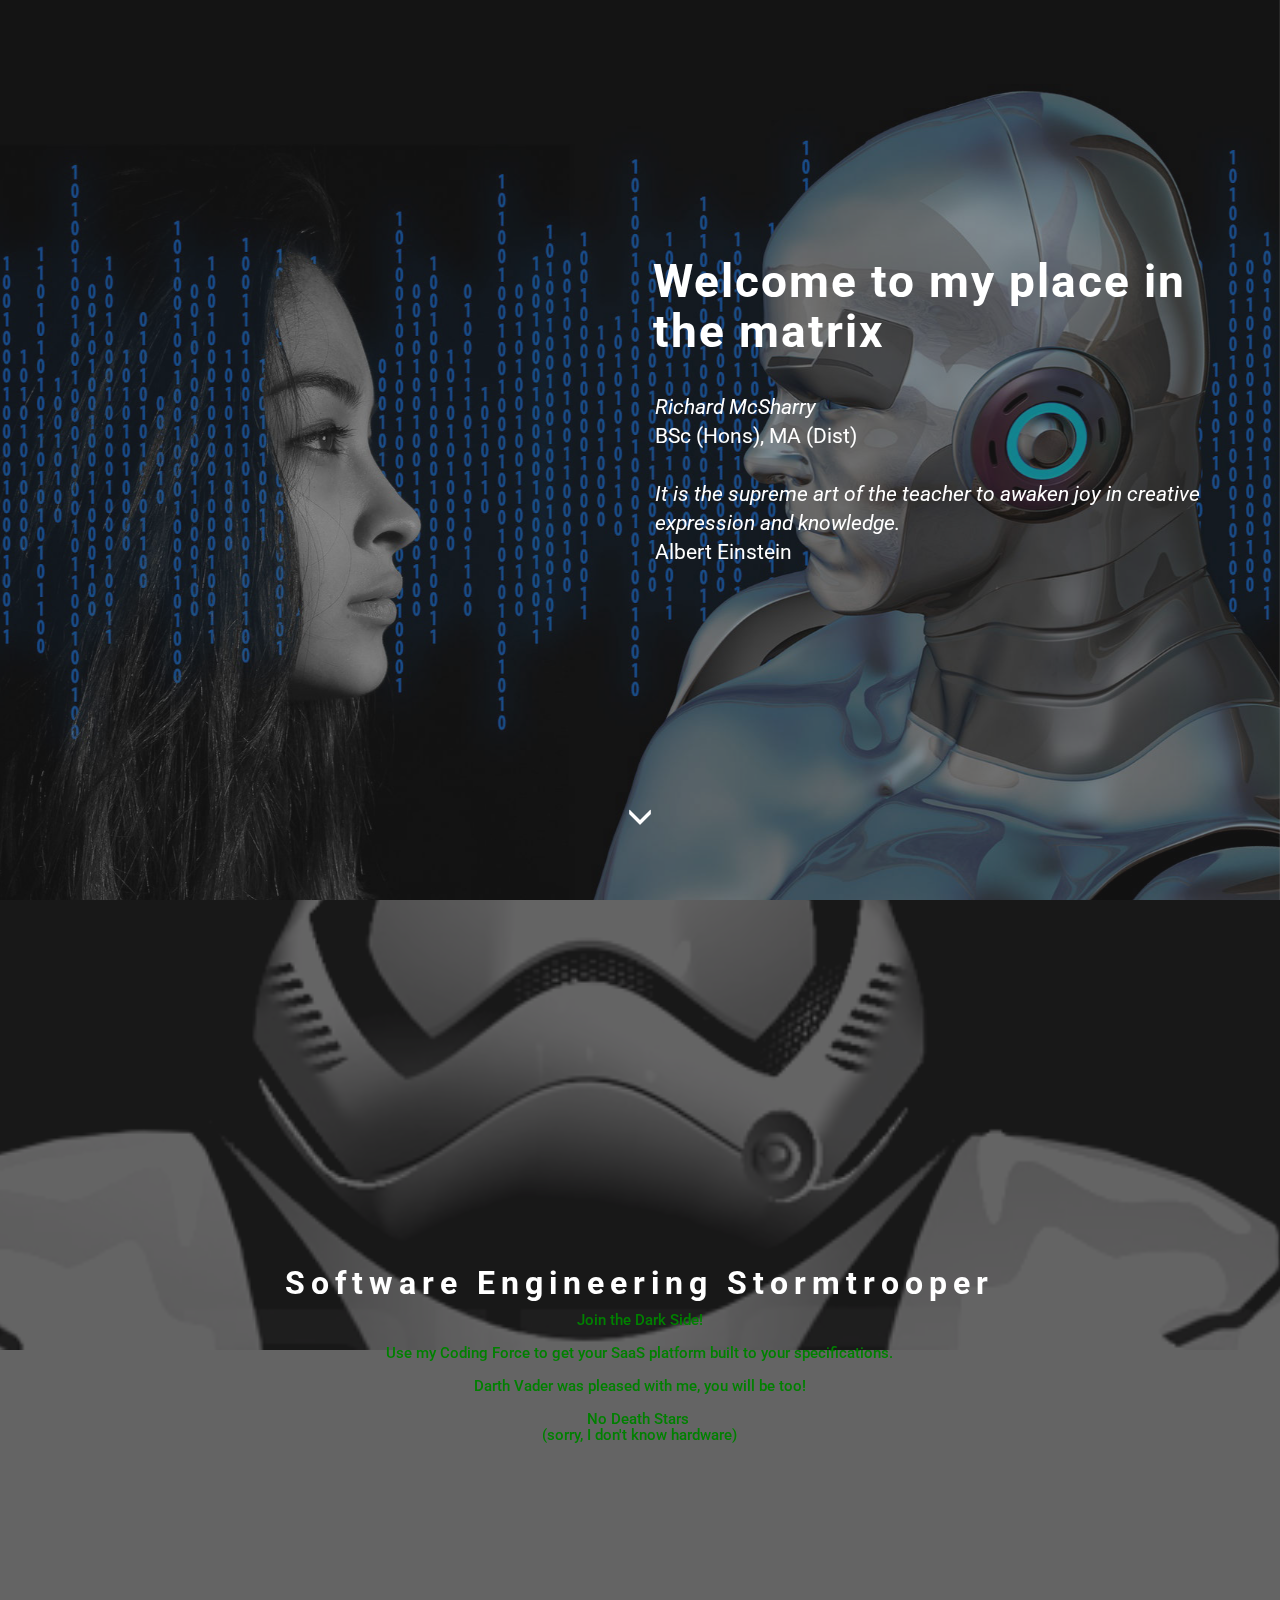
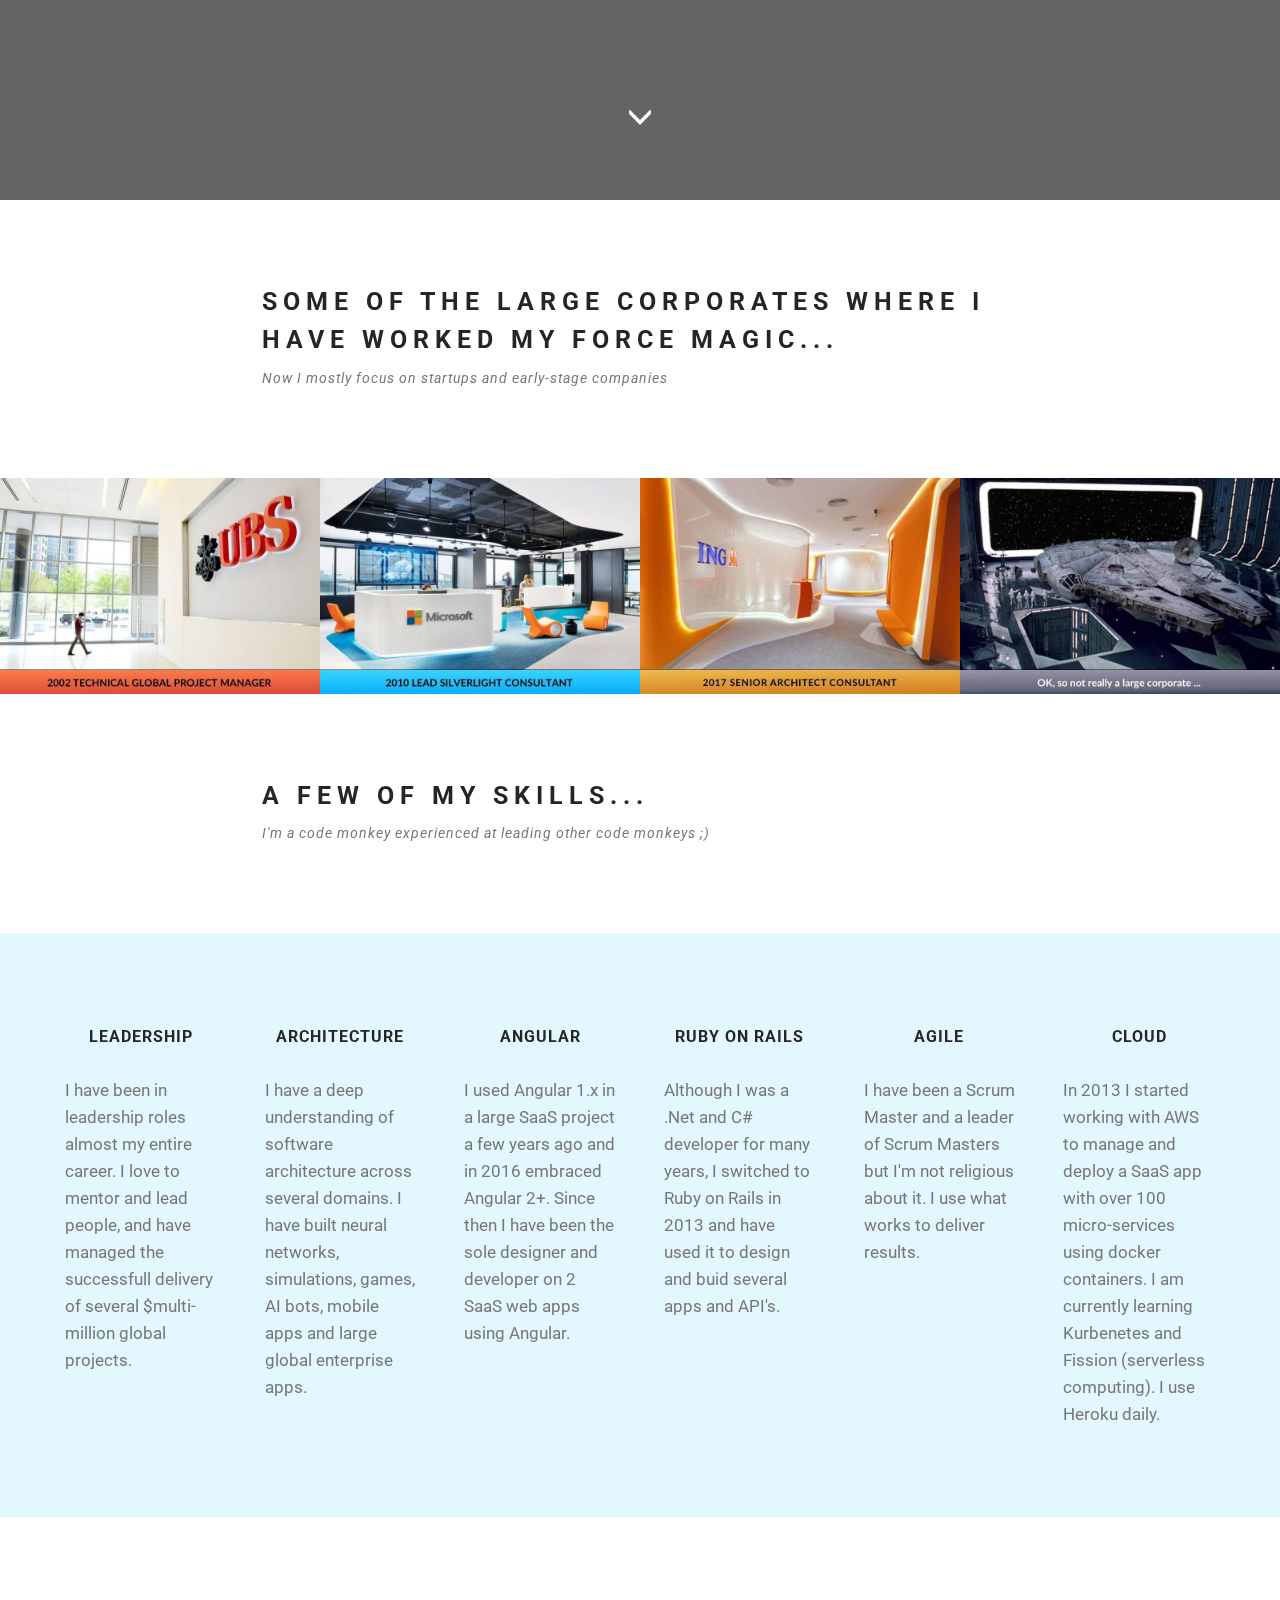
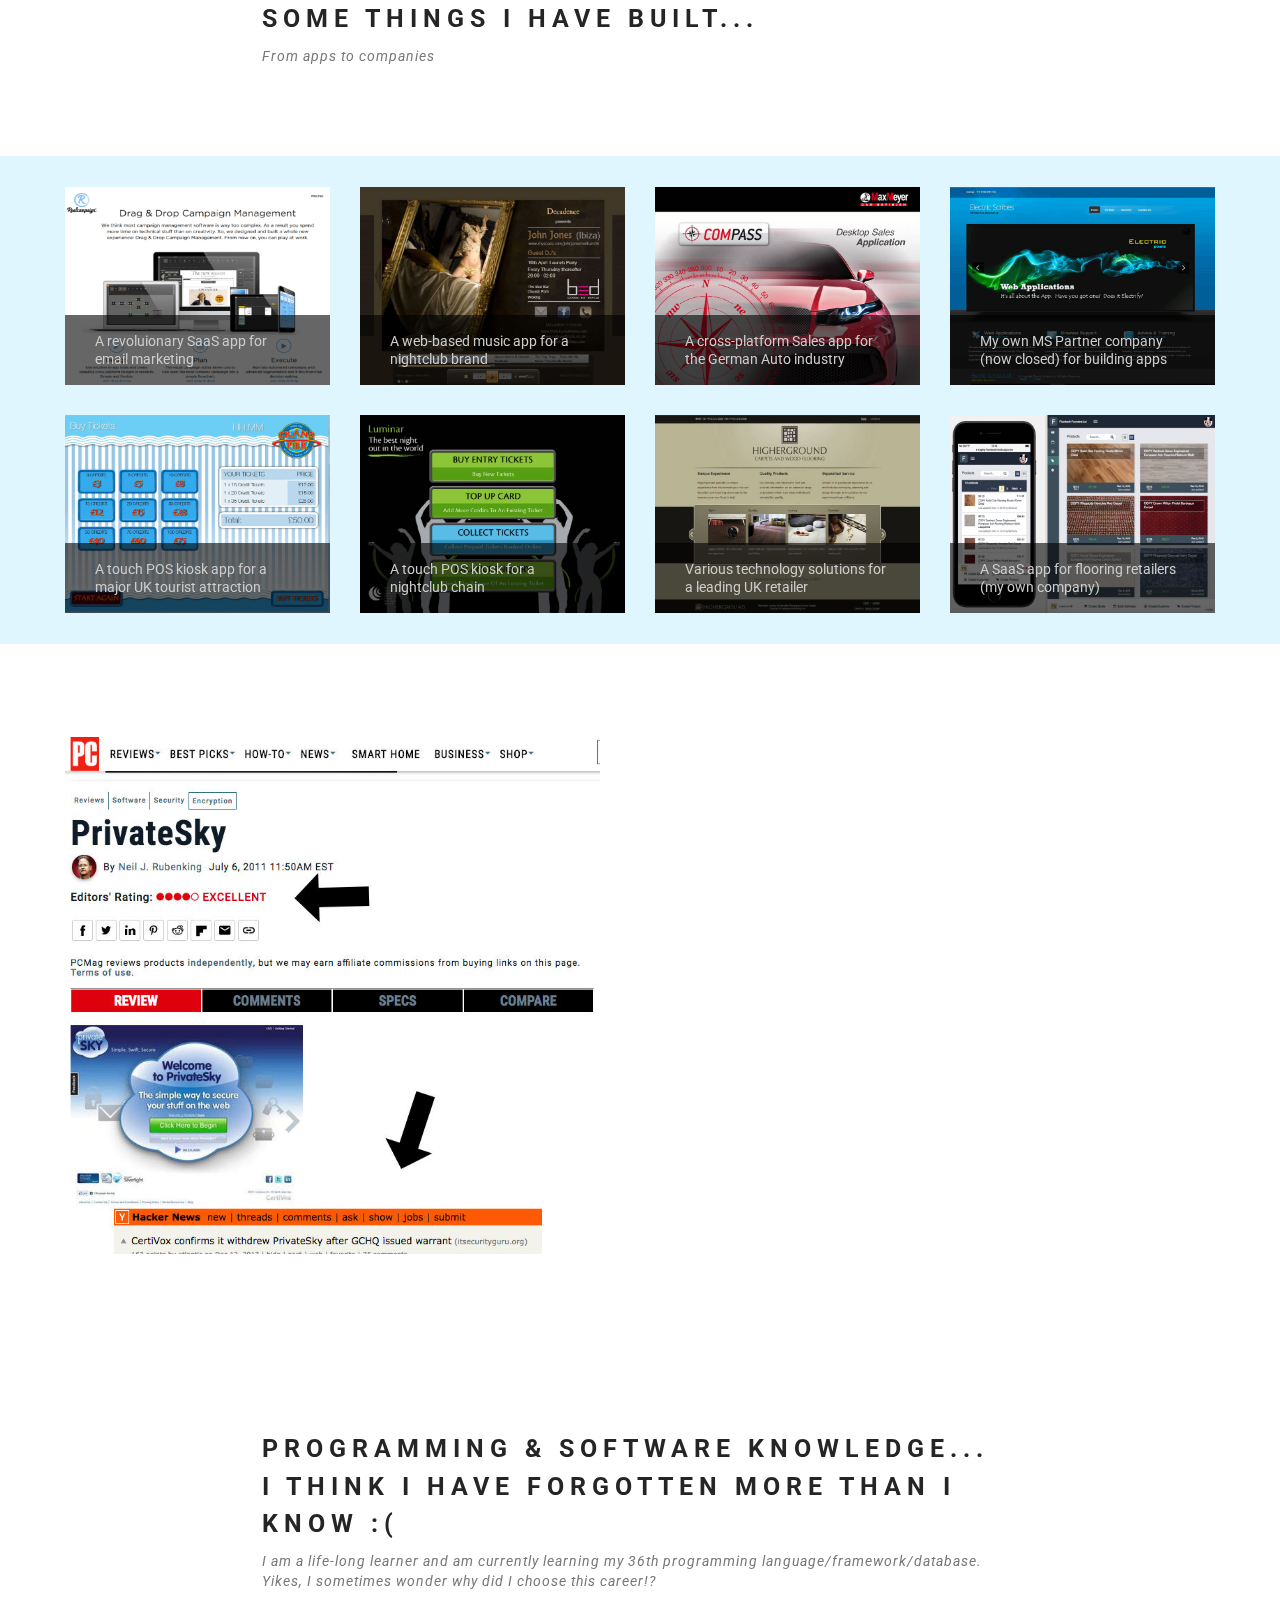
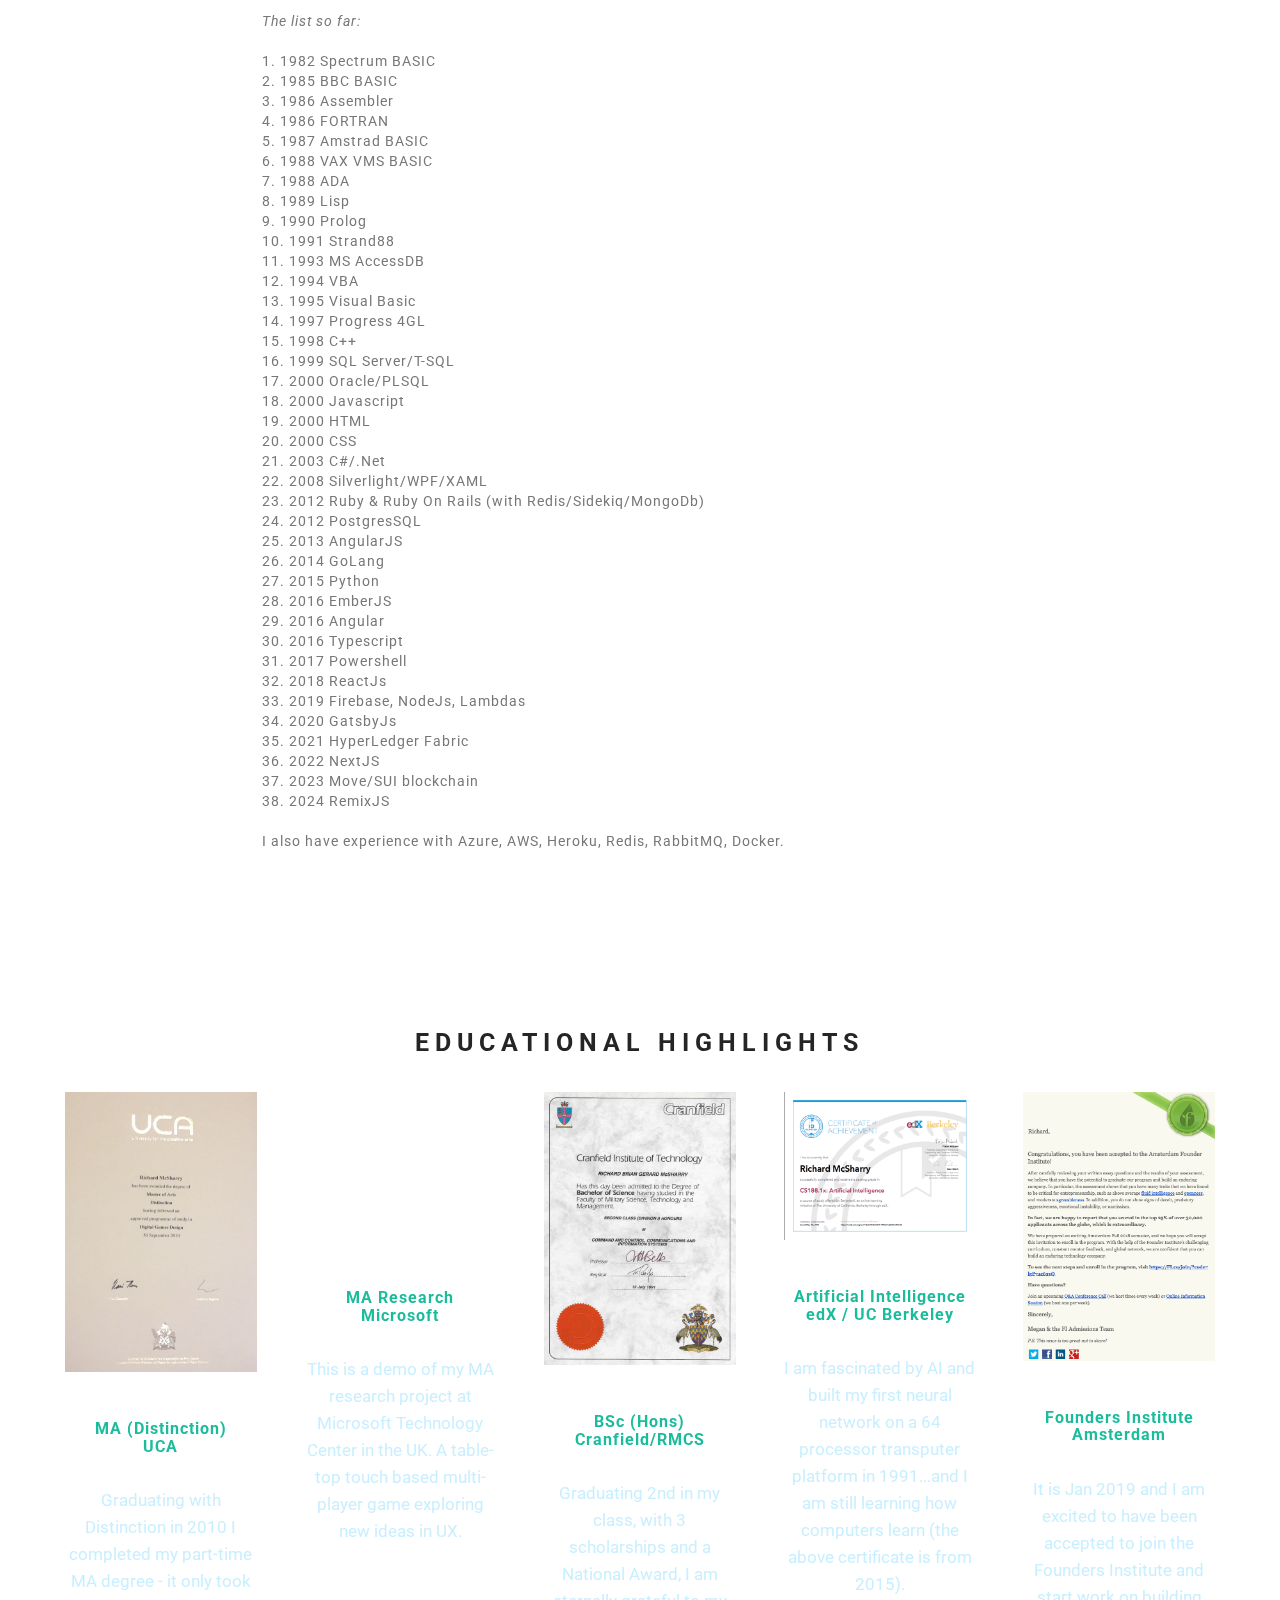
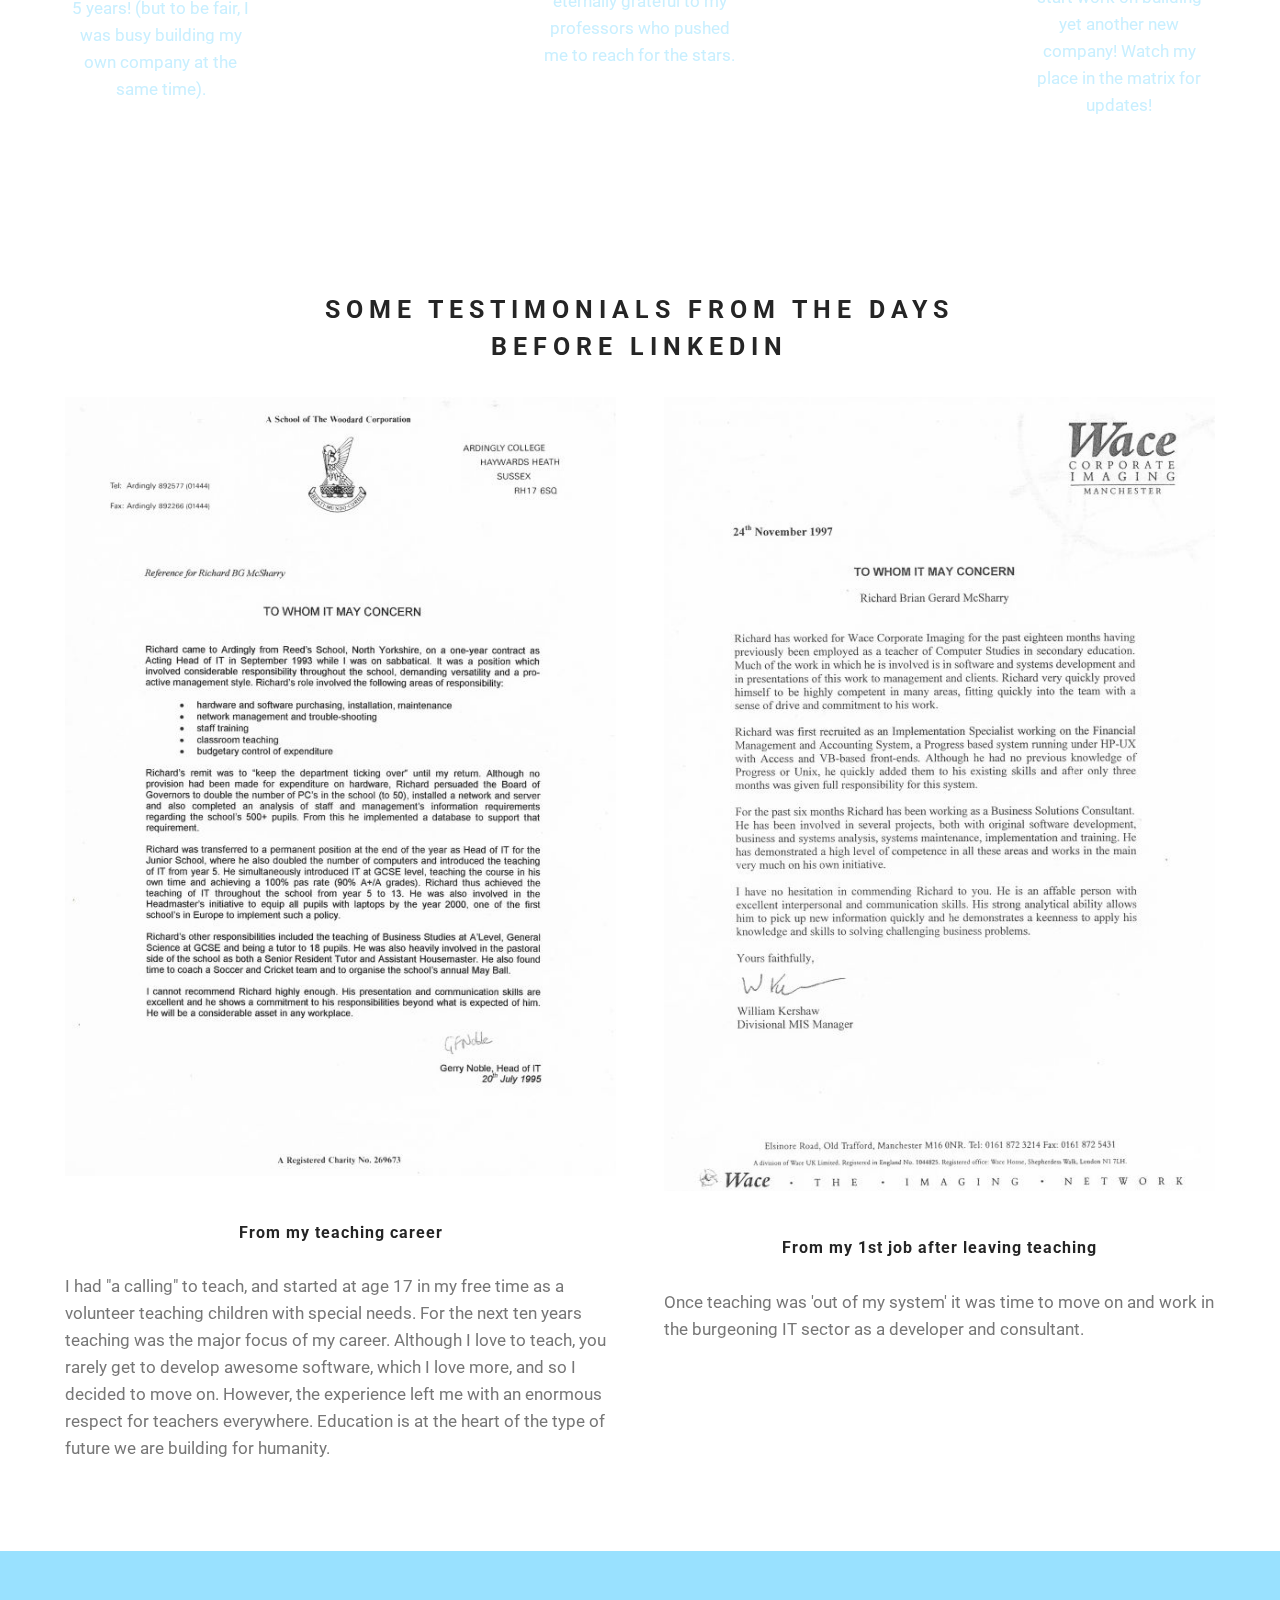
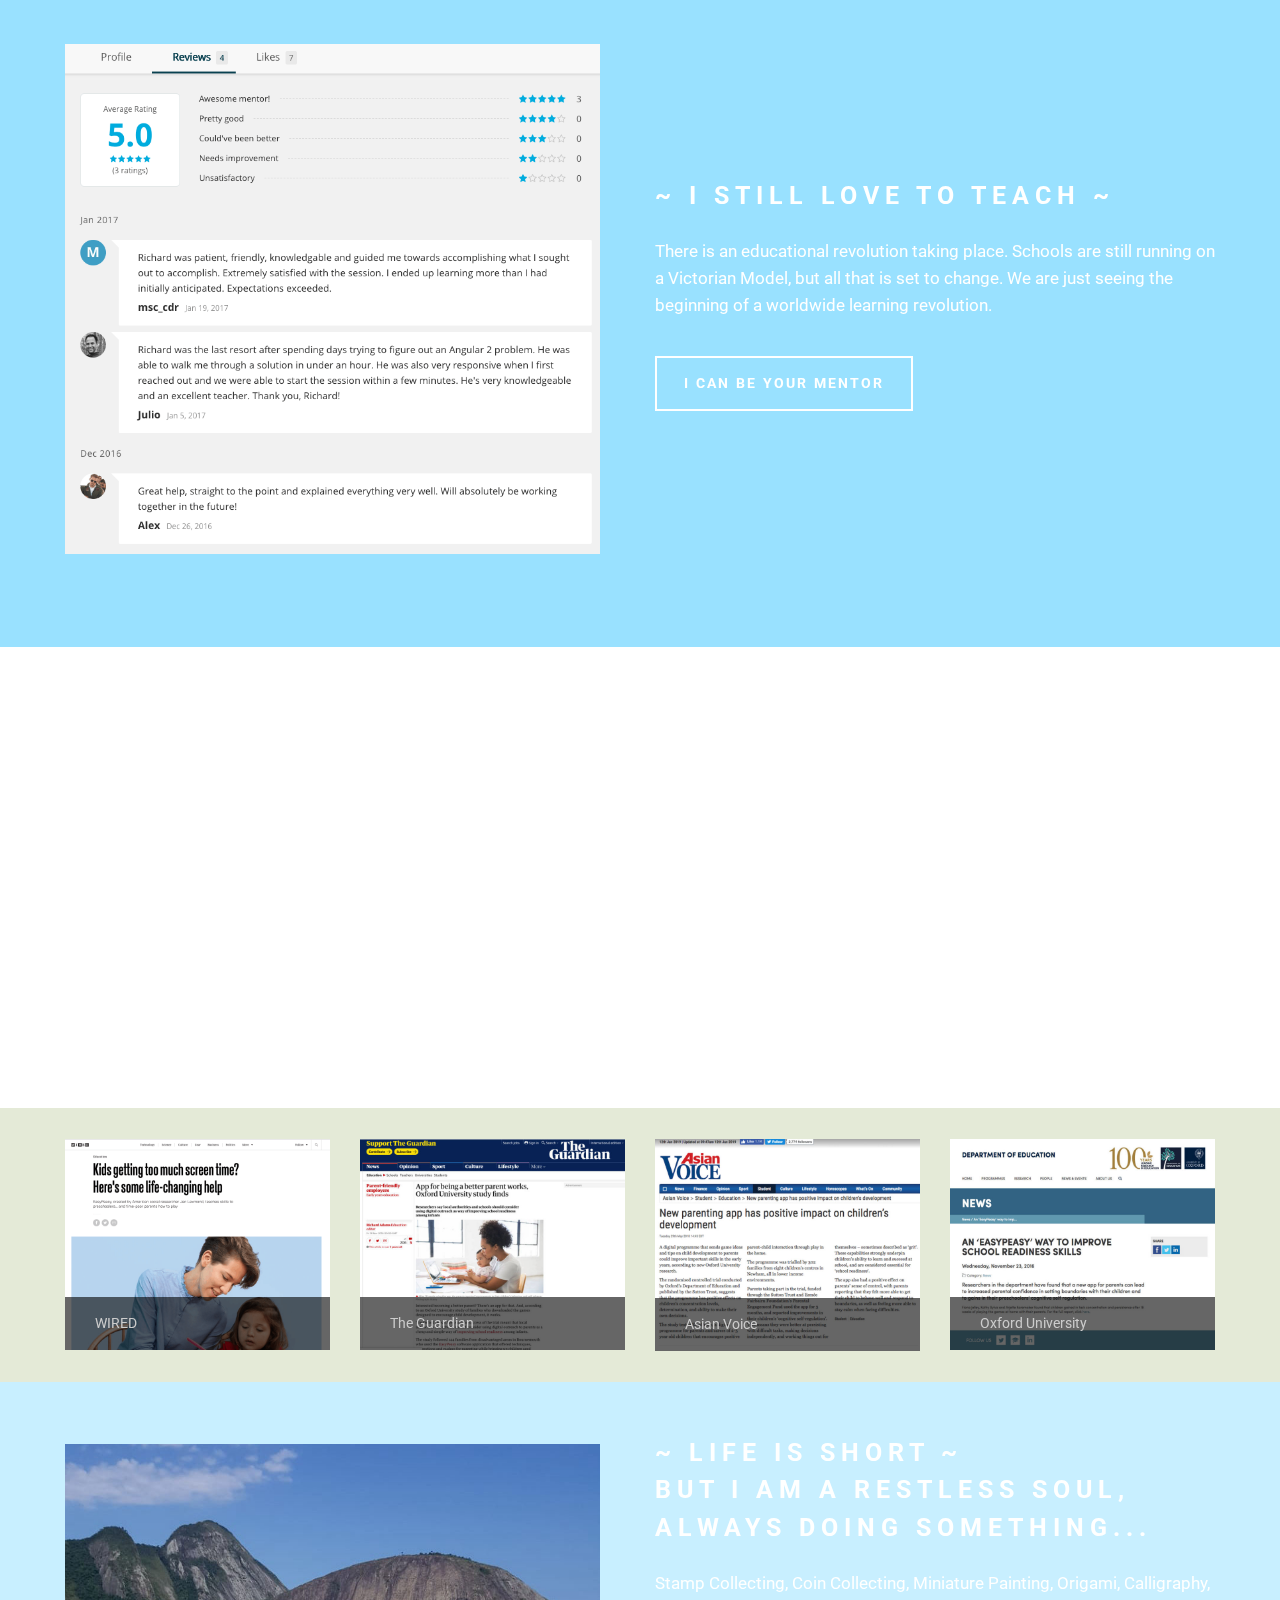
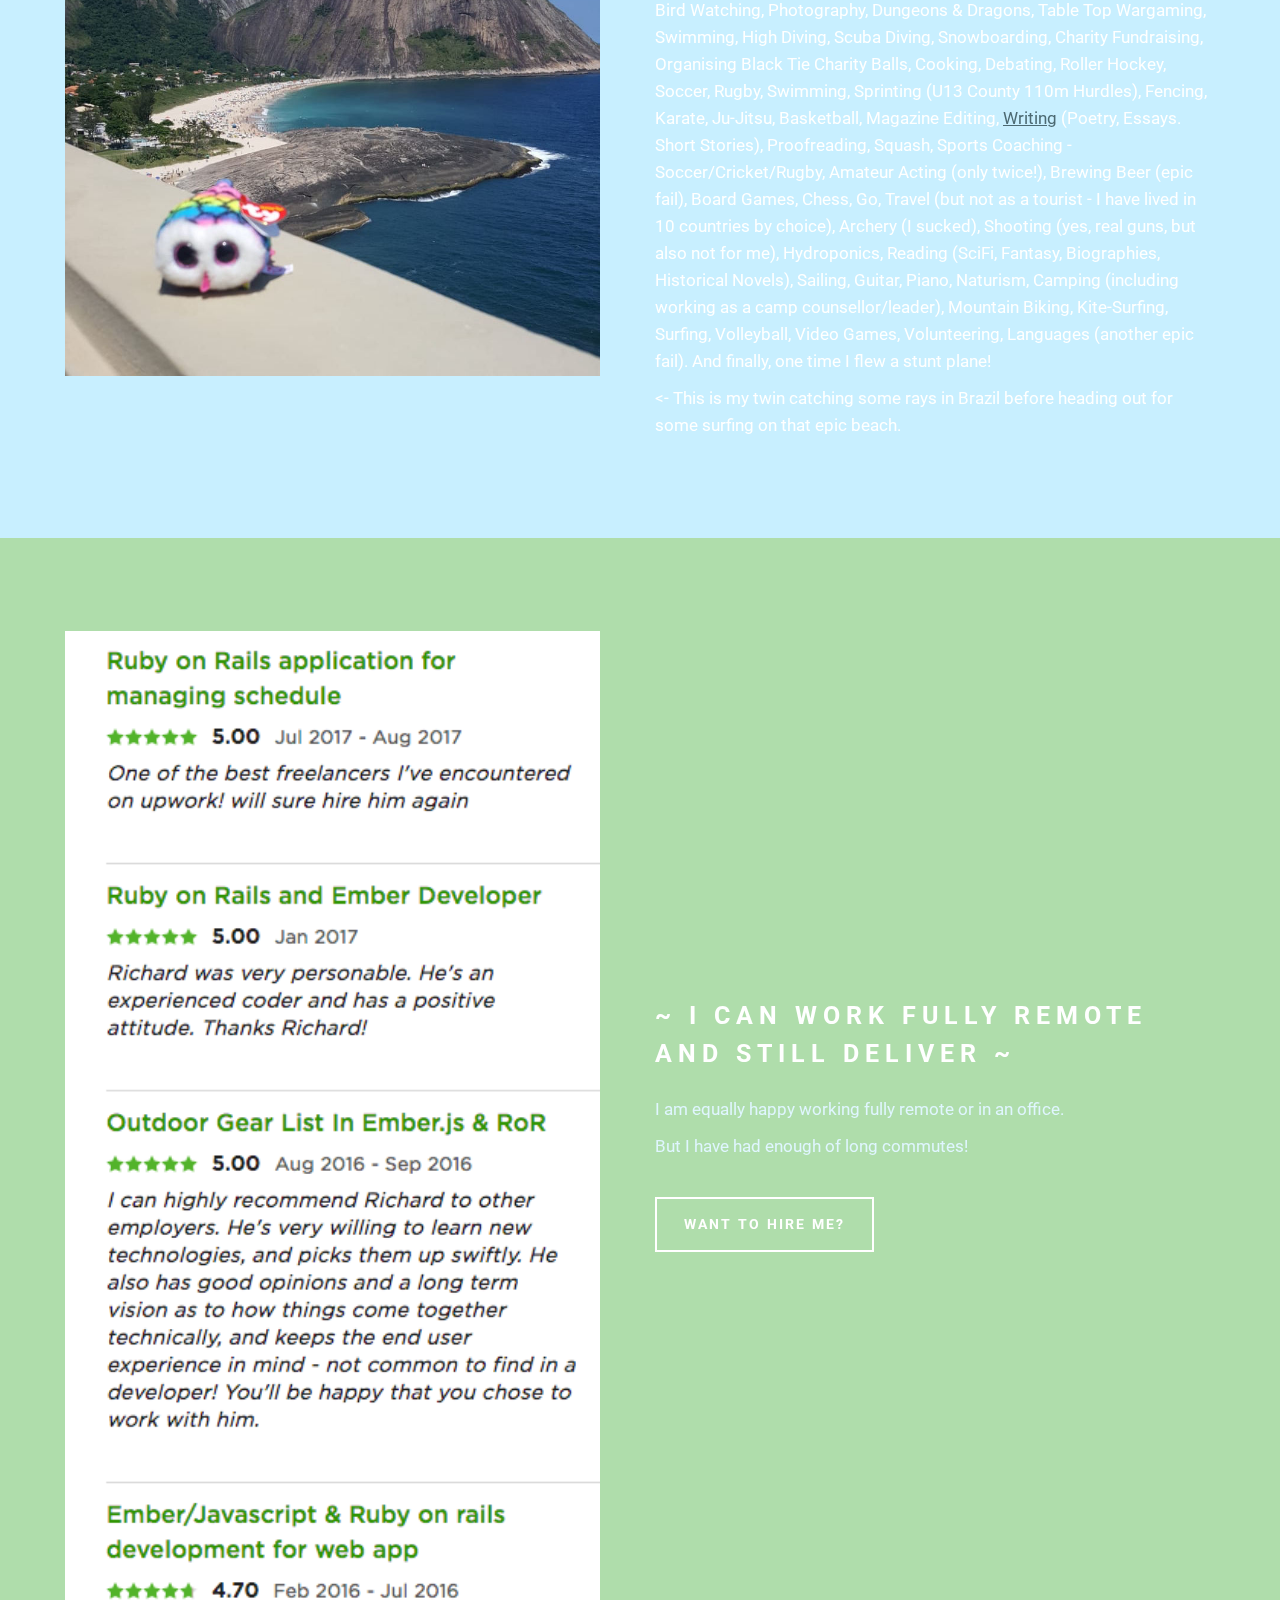
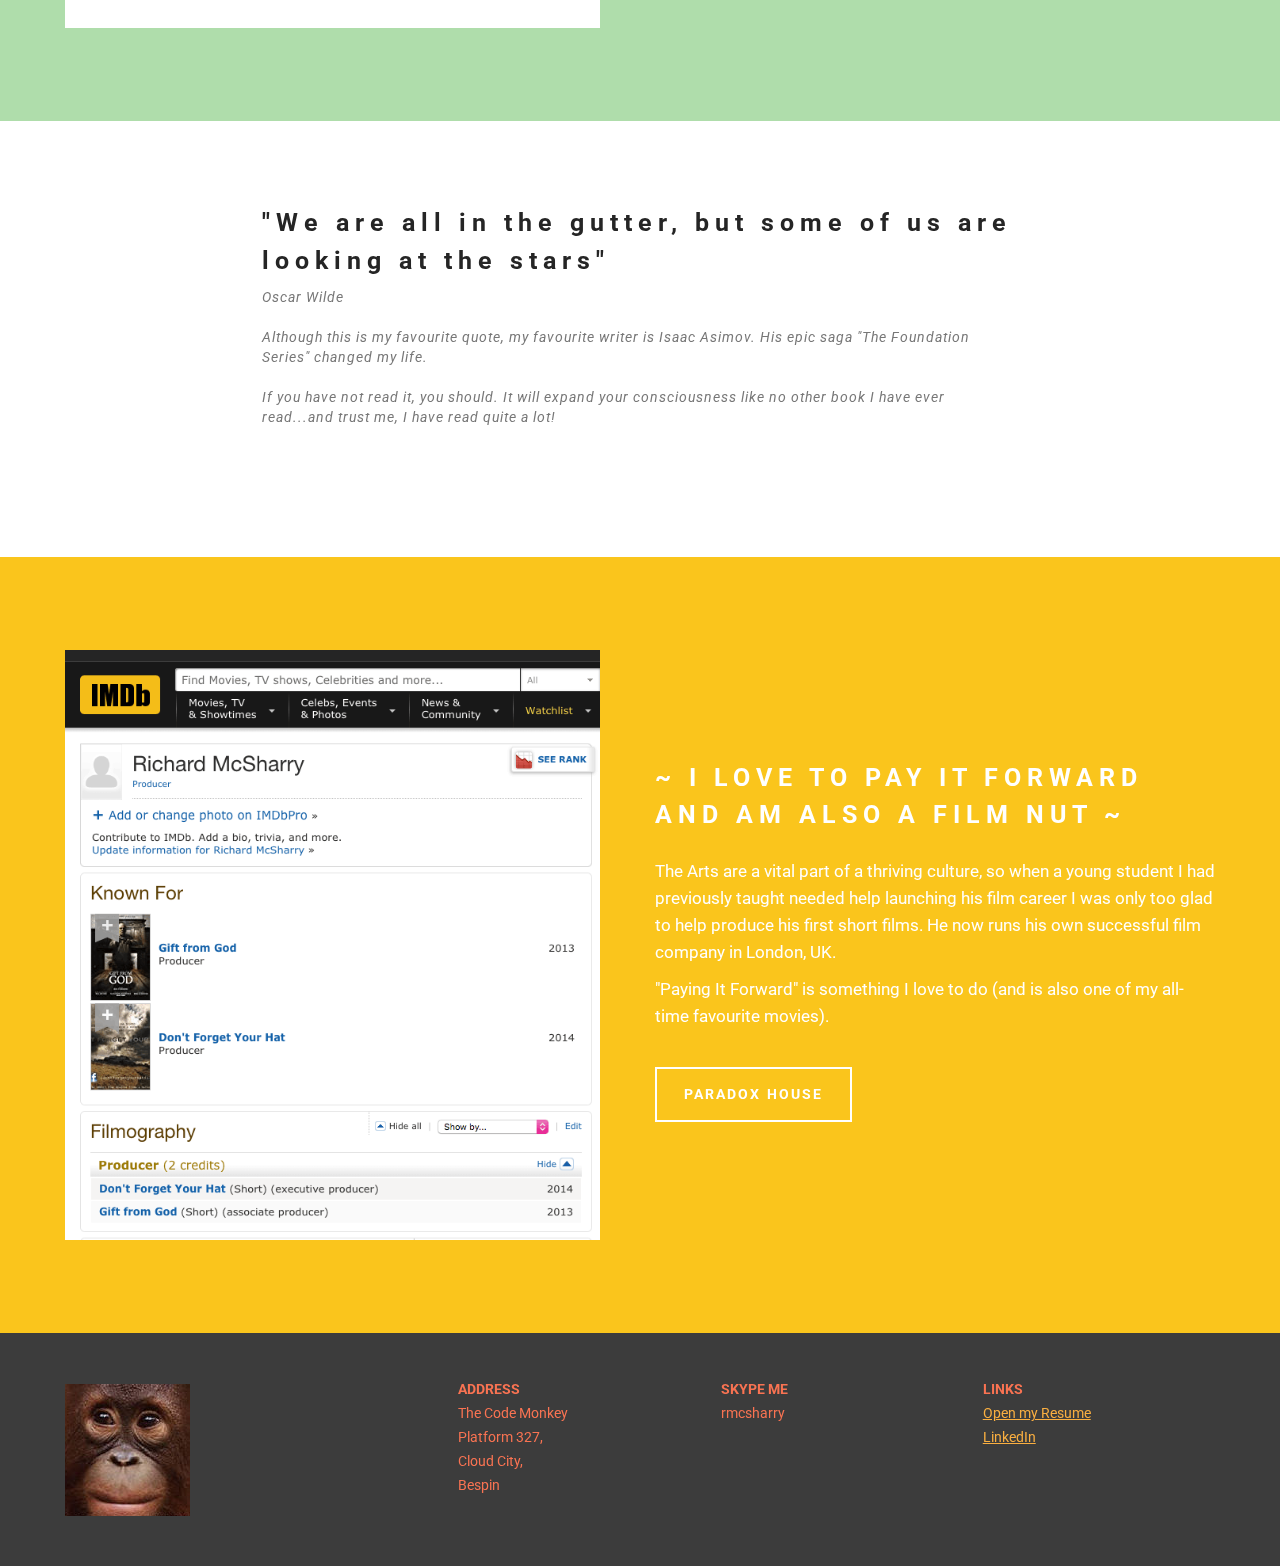
==== index.html @ 9e918f1a "fix 2nd hero" ====
<!DOCTYPE html>
<html  >
<head>
  <!-- Site made with Mobirise Website Builder v4.11.3, https://mobirise.com -->
  <meta charset="UTF-8">
  <meta http-equiv="X-UA-Compatible" content="IE=edge">
  <meta name="generator" content="Mobirise v4.11.3, mobirise.com">
  <meta name="viewport" content="width=device-width, initial-scale=1, minimum-scale=1">
  <link rel="shortcut icon" href="assets/images/logo.png" type="image/x-icon">
  <meta name="description" content="Richard McSharry skills, leader, leadership, coding, developer, software engineer, software developer, cto, saas">
  
  <title>Home</title>
  <link rel="stylesheet" href="https://fonts.googleapis.com/css?family=Roboto:700,400&subset=cyrillic,latin,greek,vietnamese">
  <link rel="stylesheet" href="assets/bootstrap/css/bootstrap.min.css">
  <link rel="stylesheet" href="assets/animate.css/animate.min.css">
  <link rel="stylesheet" href="assets/mobirise/css/style.css">
  <link rel="stylesheet" href="assets/mobirise-gallery/style.css">
  <link rel="stylesheet" href="assets/mobirise-slider/style.css">
  <link rel="preload" as="style" href="assets/mobirise/css/mbr-additional.css"><link rel="stylesheet" href="assets/mobirise/css/mbr-additional.css" type="text/css">
  
  
  
</head>
<body>
  <section class="mbr-box mbr-section mbr-section--relative mbr-section--fixed-size mbr-section--full-height mbr-section--bg-adapted mbr-parallax-background" id="header2-f" data-rv-view="0" style="background-image: url(assets/images/mbr-1920x1200.jpg);">
    <div class="mbr-box__magnet mbr-box__magnet--sm-padding mbr-box__magnet--center-left">
        <div class="mbr-overlay" style="opacity: 0.5; background-color: rgb(34, 34, 34);"></div>
        <div class="mbr-box__container mbr-section__container container">
            <div class="mbr-box mbr-box--stretched"><div class="mbr-box__magnet mbr-box__magnet--center-left">
                <div class="row"><div class=" col-sm-6 col-sm-offset-6">
                    <div class="mbr-hero animated fadeInUp">
                        <h1 class="mbr-hero__text">Welcome to my place in the matrix<br></h1>
                        <p class="mbr-hero__subtext"><br><em>Richard McSharry</em><br>BSc (Hons), MA (Dist)<br><br><em>It is the supreme art of the teacher to awaken joy in creative expression and knowledge.</em><br>Albert Einstein<br><br></p>
                    </div>
                    
                </div></div>
            </div></div>
        </div>
        <div class="mbr-arrow mbr-arrow--floating text-center">
            <div class="mbr-section__container container">
                <a class="mbr-arrow__link" href="#header1-k"><i class="glyphicon glyphicon-menu-down"></i></a>
            </div>
        </div>
    </div>
</section>

<section class="engine"><a href="https://mobirise.info/p">website templates free download</a></section><section class="mbr-box mbr-section mbr-section--relative mbr-section--fixed-size mbr-section--full-height mbr-section--bg-adapted mbr-parallax-background" id="header1-k" data-rv-view="3" style="background-image: url(assets/images/stormtroopers-474x286.png);">
    <div class="mbr-box__magnet mbr-box__magnet--sm-padding mbr-box__magnet--center-center">
        <div class="mbr-overlay" style="opacity: 0.7; background-color: rgb(34, 34, 34);"></div>
        <div class="mbr-box__container mbr-section__container container">
            <div class="mbr-box mbr-box--stretched"><div class="mbr-box__magnet mbr-box__magnet--center-center">
                <div class="row"><div class=" col-sm-8 col-sm-offset-2">
                    <div class="mbr-hero animated fadeInUp">
                        <h2 style="font-size: 32px">Software Engineering Stormtrooper</h2>
                        <h4 style="color: green">Join the Dark Side!<br><br>Use my Coding Force to get your SaaS platform built to your specifications.<br><br>Darth Vader was pleased with me, you will be too!<br><br>No Death Stars&nbsp;<br>(sorry, I don't know hardware)</h4>
                    </div>
                    
                </div></div>
            </div></div>
        </div>
        <div class="mbr-arrow mbr-arrow--floating text-center">
            <div class="mbr-section__container container">
                <a class="mbr-arrow__link" href="#header3-1b"><i class="glyphicon glyphicon-menu-down"></i></a>
            </div>
        </div>
    </div>
</section>

<section class="mbr-section" id="header3-1b" data-rv-view="6">
    <div class="mbr-section__container container mbr-section__container--isolated">
        <div class="mbr-header mbr-header--wysiwyg row">
            <div class="col-sm-8 col-sm-offset-2">
                <h3 class="mbr-header__text"><p>SOME OF THE LARGE CORPORATES WHERE I HAVE WORKED MY FORCE MAGIC...</p></h3>
                <p class="mbr-header__subtext">Now I mostly focus on startups and early-stage companies</p>
            </div>
        </div>
    </div>
</section>

<section class="mbr-gallery mbr-section mbr-section--no-padding" id="gallery1-n" data-rv-view="8" style="background-color: rgb(0, 0, 0);">
    <!-- Gallery -->
    <div class=" mbr-gallery-layout-default">
        <div>
            <div class="row mbr-gallery-row no-gutter">

                <div class="col-lg-3 col-md-4 col-sm-6 col-xs-12 mbr-gallery-item">

                     

                    <a href="#lb-gallery1-n" data-slide-to="0" data-toggle="modal">
                        <img src="assets/images/ubs-reception-area-in-stamford-1-800x540-800x540.jpg" alt="">
                        <span class="icon glyphicon glyphicon-zoom-in"></span>
                    </a>
                </div><div class="col-lg-3 col-md-4 col-sm-6 col-xs-12 mbr-gallery-item">

                     

                    <a href="#lb-gallery1-n" data-slide-to="1" data-toggle="modal">
                        <img src="assets/images/reception-area-microsoft-office-5-800x540-800x540.jpg" alt="">
                        <span class="icon glyphicon glyphicon-zoom-in"></span>
                    </a>
                </div><div class="col-lg-3 col-md-4 col-sm-6 col-xs-12 mbr-gallery-item">

                     

                    <a href="#lb-gallery1-n" data-slide-to="2" data-toggle="modal">
                        <img src="assets/images/ing-office-1-800x540-800x540.jpg" alt="">
                        <span class="icon glyphicon glyphicon-zoom-in"></span>
                    </a>
                </div><div class="col-lg-3 col-md-4 col-sm-6 col-xs-12 mbr-gallery-item">

                     

                    <a href="#lb-gallery1-n" data-slide-to="3" data-toggle="modal">
                        <img src="assets/images/hangarbay327-800x540-800x540.jpg" alt="">
                        <span class="icon glyphicon glyphicon-zoom-in"></span>
                    </a>
                </div>
            </div>
        </div>
        <div class="clearfix"></div>
    </div>

    <!-- Lightbox -->
    <div data-app-prevent-settings="" class="mbr-slider modal fade carousel slide" tabindex="-1" data-keyboard="true" data-interval="false" id="lb-gallery1-n">
        <div class="modal-dialog">
            <div class="modal-content">
                <div class="modal-body">
                    
                    <div class="carousel-inner">
                        <div class="item">
                            <img src="assets/images/ubs-reception-area-in-stamford-1-800x540.jpg" alt="">
                        </div><div class="item">
                            <img src="assets/images/reception-area-microsoft-office-5-800x540.jpg" alt="">
                        </div><div class="item">
                            <img src="assets/images/ing-office-1-800x540.jpg" alt="">
                        </div><div class="item active">
                            <img src="assets/images/hangarbay327-800x540.jpg" alt="">
                        </div>
                    </div>
                    <a class="left carousel-control" role="button" data-slide="prev" href="#lb-gallery1-n">
                        <span class="glyphicon glyphicon-menu-left" aria-hidden="true"></span>
                        <span class="sr-only">Previous</span>
                    </a>
                    <a class="right carousel-control" role="button" data-slide="next" href="#lb-gallery1-n">
                        <span class="glyphicon glyphicon-menu-right" aria-hidden="true"></span>
                        <span class="sr-only">Next</span>
                    </a>

                    <a class="close" href="#" role="button" data-dismiss="modal">
                        <span class="glyphicon glyphicon-remove" aria-hidden="true"></span>
                        <span class="sr-only">Close</span>
                    </a>
                </div>
            </div>
        </div>
    </div>
</section>

<section class="mbr-section" id="header3-13" data-rv-view="27">
    <div class="mbr-section__container container mbr-section__container--isolated">
        <div class="mbr-header mbr-header--wysiwyg row">
            <div class="col-sm-8 col-sm-offset-2">
                <h3 class="mbr-header__text">A FEW OF MY SKILLS...</h3>
                <p class="mbr-header__subtext">I'm a code monkey experienced at leading other code monkeys ;)</p>
            </div>
        </div>
    </div>
</section>

<section class="mbr-section mbr-section--relative mbr-section--fixed-size mbr-parallax-background" id="content4-v" data-rv-view="29" style="background-image: url(assets/images/bg3.jpg);">
    <div class="mbr-overlay" style="opacity: 0.5; background-color: rgb(200, 239, 255);"></div>
    
    <div class="mbr-section__container container mbr-section__container--std-top-padding" style="padding-top: 93px;">
        <div class="mbr-section__row row">
            <div class="mbr-section__col col-xs-12 col-lg-2 col-md-4 col-sm-6">
                
                <div class="mbr-section__container mbr-section__container--middle">
                    <div class="mbr-header mbr-header--reduce mbr-header--center mbr-header--wysiwyg">
                        <h3 class="mbr-header__text">LEADERSHIP</h3>
                    </div>
                </div>
                <div class="mbr-section__container mbr-section__container--last" style="padding-bottom: 93px;">
                    <div class="mbr-article mbr-article--wysiwyg">
                        <p>I have been in leadership roles almost my entire career. I love to mentor and lead people, and have managed the successfull delivery of several $multi-million global projects.</p>
                    </div>
                </div>
                
            </div>
            <div class="mbr-section__col col-xs-12 col-lg-2 col-md-4 col-sm-6">
                
                <div class="mbr-section__container mbr-section__container--middle">
                    <div class="mbr-header mbr-header--reduce mbr-header--center mbr-header--wysiwyg">
                        <h3 class="mbr-header__text">ARCHITECTURE</h3>
                    </div>
                </div>
                <div class="mbr-section__container mbr-section__container--last" style="padding-bottom: 93px;">
                    <div class="mbr-article mbr-article--wysiwyg">
                        <p>I have a deep understanding of software architecture across several domains. I have built neural networks, simulations, games, AI bots, mobile apps and large global enterprise apps.</p>
                    </div>
                </div>
                
            </div>
            <div class="clearfix visible-sm-block"></div>
            <div class="mbr-section__col col-xs-12 col-lg-2 col-md-4 col-sm-6">
                
                <div class="mbr-section__container mbr-section__container--middle">
                    <div class="mbr-header mbr-header--reduce mbr-header--center mbr-header--wysiwyg">
                        <h3 class="mbr-header__text">ANGULAR</h3>
                    </div>
                </div>
                <div class="mbr-section__container mbr-section__container--last" style="padding-bottom: 93px;">
                    <div class="mbr-article mbr-article--wysiwyg">
                        <p>I used Angular 1.x in a large SaaS project a few years ago and in 2016 embraced Angular 2+. Since then I have been the sole designer and developer on 2 SaaS web apps using Angular.</p>
                    </div>
                </div>
                
            </div>
            <div class="clearfix visible-md-block"></div>
            <div class="mbr-section__col col-xs-12 col-lg-2 col-md-4 col-sm-6">
                
                <div class="mbr-section__container mbr-section__container--middle">
                    <div class="mbr-header mbr-header--reduce mbr-header--center mbr-header--wysiwyg">
                        <h3 class="mbr-header__text">RUBY ON RAILS</h3>
                    </div>
                </div>
                <div class="mbr-section__container mbr-section__container--last" style="padding-bottom: 93px;">
                    <div class="mbr-article mbr-article--wysiwyg">
                        <p>Although I was a .Net and C# developer for many years, I switched to Ruby on Rails in 2013 and have used it to design and buid several apps and API's.</p>
                    </div>
                </div>
                
            </div>
            <div class="clearfix visible-sm-block"></div>
            <div class="mbr-section__col col-xs-12 col-lg-2 col-md-4 col-sm-6">
                
                <div class="mbr-section__container mbr-section__container--middle">
                    <div class="mbr-header mbr-header--reduce mbr-header--center mbr-header--wysiwyg">
                        <h3 class="mbr-header__text">AGILE</h3>
                    </div>
                </div>
                <div class="mbr-section__container mbr-section__container--last" style="padding-bottom: 93px;">
                    <div class="mbr-article mbr-article--wysiwyg">
                        <p>I have been a Scrum Master and a leader of Scrum Masters but I'm not religious about it. I use what works to deliver results.</p>
                    </div>
                </div>
                
            </div>
            <div class="mbr-section__col col-xs-12 col-lg-2 col-md-4 col-sm-6">
                
                <div class="mbr-section__container mbr-section__container--middle">
                    <div class="mbr-header mbr-header--reduce mbr-header--center mbr-header--wysiwyg">
                        <h3 class="mbr-header__text">CLOUD</h3>
                    </div>
                </div>
                <div class="mbr-section__container mbr-section__container--last" style="padding-bottom: 93px;">
                    <div class="mbr-article mbr-article--wysiwyg">
                        <p>In 2013 I started working with AWS to manage and deploy a SaaS app with over 100 micro-services using docker containers. I am currently learning Kurbenetes and Fission (serverless computing). I use Heroku daily.</p>
                    </div>
                </div>
                
            </div>
        </div>
    </div>
</section>

<section class="mbr-section" id="header3-1a" data-rv-view="32">
    <div class="mbr-section__container container mbr-section__container--isolated">
        <div class="mbr-header mbr-header--wysiwyg row">
            <div class="col-sm-8 col-sm-offset-2">
                <h3 class="mbr-header__text">SOME THINGS I HAVE BUILT...</h3>
                <p class="mbr-header__subtext">From apps to companies</p>
            </div>
        </div>
    </div>
</section>

<section class="mbr-gallery mbr-section mbr-section--no-padding" id="gallery1-19" data-rv-view="34" style="background-color: rgb(224, 246, 255);">
    <!-- Gallery -->
    <div class=" mbr-gallery-layout-default container" style="padding-top: 31px; padding-bottom: 31px;">
        <div>
            <div class="row mbr-gallery-row">

                <div class="col-lg-3 col-md-4 col-sm-6 col-xs-12 mbr-gallery-item">

                     <figcaption class="mbr-figure__caption mbr-figure__caption--std-grid">
                        <div class="mbr-caption-background"></div>
                        <small class="mbr-figure__caption-small">A revoluionary SaaS app for email marketing</small>
                    </figcaption>

                    <a href="#lb-gallery1-19" data-slide-to="0" data-toggle="modal">
                        <img src="assets/images/realcampaign-1272x952-800x599.png" alt="" title="">
                        <span class="icon glyphicon glyphicon-zoom-in"></span>
                    </a>
                </div><div class="col-lg-3 col-md-4 col-sm-6 col-xs-12 mbr-gallery-item">

                     <figcaption class="mbr-figure__caption mbr-figure__caption--std-grid">
                        <div class="mbr-caption-background"></div>
                        <small class="mbr-figure__caption-small">A web-based music app for a nightclub brand</small>
                    </figcaption>

                    <a href="#lb-gallery1-19" data-slide-to="1" data-toggle="modal">
                        <img src="assets/images/decadence-1272x952-800x599.jpg" alt="" title="">
                        <span class="icon glyphicon glyphicon-zoom-in"></span>
                    </a>
                </div><div class="col-lg-3 col-md-4 col-sm-6 col-xs-12 mbr-gallery-item">

                     <figcaption class="mbr-figure__caption mbr-figure__caption--std-grid">
                        <div class="mbr-caption-background"></div>
                        <small class="mbr-figure__caption-small">A cross-platform Sales app for the German Auto industry</small>
                    </figcaption>

                    <a href="#lb-gallery1-19" data-slide-to="2" data-toggle="modal">
                        <img src="assets/images/compass-start-screen-1272x952-800x599.jpg" alt="" title="">
                        <span class="icon glyphicon glyphicon-zoom-in"></span>
                    </a>
                </div><div class="col-lg-3 col-md-4 col-sm-6 col-xs-12 mbr-gallery-item">

                     <figcaption class="mbr-figure__caption mbr-figure__caption--std-grid">
                        <div class="mbr-caption-background"></div>
                        <small class="mbr-figure__caption-small">My own MS Partner company (now closed) for building apps</small>
                    </figcaption>

                    <a href="#lb-gallery1-19" data-slide-to="3" data-toggle="modal">
                        <img src="assets/images/electricscribes-1272x952-800x599.png" alt="" title="">
                        <span class="icon glyphicon glyphicon-zoom-in"></span>
                    </a>
                </div><div class="col-lg-3 col-md-4 col-sm-6 col-xs-12 mbr-gallery-item">

                     <figcaption class="mbr-figure__caption mbr-figure__caption--std-grid">
                        <div class="mbr-caption-background"></div>
                        <small class="mbr-figure__caption-small">A touch POS kiosk app for a major UK tourist attraction</small>
                    </figcaption>

                    <a href="#lb-gallery1-19" data-slide-to="4" data-toggle="modal">
                        <img src="assets/images/grandpier-1272x952-800x599.jpg" alt="" title="">
                        <span class="icon glyphicon glyphicon-zoom-in"></span>
                    </a>
                </div><div class="col-lg-3 col-md-4 col-sm-6 col-xs-12 mbr-gallery-item">

                     <figcaption class="mbr-figure__caption mbr-figure__caption--std-grid">
                        <div class="mbr-caption-background"></div>
                        <small class="mbr-figure__caption-small">A touch POS kiosk for a nightclub chain</small>
                    </figcaption>

                    <a href="#lb-gallery1-19" data-slide-to="5" data-toggle="modal">
                        <img src="assets/images/luminar-1272x952-800x599.jpg" alt="" title="">
                        <span class="icon glyphicon glyphicon-zoom-in"></span>
                    </a>
                </div><div class="col-lg-3 col-md-4 col-sm-6 col-xs-12 mbr-gallery-item">

                     <figcaption class="mbr-figure__caption mbr-figure__caption--std-grid">
                        <div class="mbr-caption-background"></div>
                        <small class="mbr-figure__caption-small">Various technology solutions for a leading UK retailer</small>
                    </figcaption>

                    <a href="#lb-gallery1-19" data-slide-to="6" data-toggle="modal">
                        <img src="assets/images/hgscreenshot-1272x952-800x599.jpg" alt="" title="">
                        <span class="icon glyphicon glyphicon-zoom-in"></span>
                    </a>
                </div><div class="col-lg-3 col-md-4 col-sm-6 col-xs-12 mbr-gallery-item">

                     <figcaption class="mbr-figure__caption mbr-figure__caption--std-grid">
                        <div class="mbr-caption-background"></div>
                        <small class="mbr-figure__caption-small">A SaaS app for flooring retailers (my own company)</small>
                    </figcaption>

                    <a href="#lb-gallery1-19" data-slide-to="7" data-toggle="modal">
                        <img src="assets/images/floorbook-1-1272x952-800x599.jpg" alt="" title="">
                        <span class="icon glyphicon glyphicon-zoom-in"></span>
                    </a>
                </div>
            </div>
        </div>
        <div class="clearfix"></div>
    </div>

    <!-- Lightbox -->
    <div data-app-prevent-settings="" class="mbr-slider modal fade carousel slide" tabindex="-1" data-keyboard="true" data-interval="false" id="lb-gallery1-19">
        <div class="modal-dialog">
            <div class="modal-content">
                <div class="modal-body">
                    <ol class="carousel-indicators">
                        <li data-app-prevent-settings="" data-target="#lb-gallery1-19" data-slide-to="0"></li><li data-app-prevent-settings="" data-target="#lb-gallery1-19" data-slide-to="1"></li><li data-app-prevent-settings="" data-target="#lb-gallery1-19" data-slide-to="2"></li><li data-app-prevent-settings="" data-target="#lb-gallery1-19" data-slide-to="3"></li><li data-app-prevent-settings="" data-target="#lb-gallery1-19" data-slide-to="4"></li><li data-app-prevent-settings="" data-target="#lb-gallery1-19" data-slide-to="5"></li><li data-app-prevent-settings="" data-target="#lb-gallery1-19" data-slide-to="6"></li><li data-app-prevent-settings="" data-target="#lb-gallery1-19" class=" active" data-slide-to="7"></li>
                    </ol>
                    <div class="carousel-inner">
                        <div class="item">
                            <img src="assets/images/realcampaign-1272x952.png" alt="" title="">
                        </div><div class="item">
                            <img src="assets/images/decadence-1272x952.jpg" alt="" title="">
                        </div><div class="item">
                            <img src="assets/images/compass-start-screen-1272x952.jpg" alt="" title="">
                        </div><div class="item">
                            <img src="assets/images/electricscribes-1272x952.png" alt="" title="">
                        </div><div class="item">
                            <img src="assets/images/grandpier-1272x952.jpg" alt="" title="">
                        </div><div class="item">
                            <img src="assets/images/luminar-1272x952.jpg" alt="" title="">
                        </div><div class="item">
                            <img src="assets/images/hgscreenshot-1272x952.jpg" alt="" title="">
                        </div><div class="item active">
                            <img src="assets/images/floorbook-1-1272x952.jpg" alt="" title="">
                        </div>
                    </div>
                    <a class="left carousel-control" role="button" data-slide="prev" href="#lb-gallery1-19">
                        <span class="glyphicon glyphicon-menu-left" aria-hidden="true"></span>
                        <span class="sr-only">Previous</span>
                    </a>
                    <a class="right carousel-control" role="button" data-slide="next" href="#lb-gallery1-19">
                        <span class="glyphicon glyphicon-menu-right" aria-hidden="true"></span>
                        <span class="sr-only">Next</span>
                    </a>

                    <a class="close" href="#" role="button" data-dismiss="modal">
                        <span class="glyphicon glyphicon-remove" aria-hidden="true"></span>
                        <span class="sr-only">Close</span>
                    </a>
                </div>
            </div>
        </div>
    </div>
</section>

<section class="mbr-section mbr-section--relative mbr-parallax-background" id="msg-box4-1p" data-rv-view="69" style="background-image: url(assets/images/mbr-3-1920x1080.jpg);">
    <div class="mbr-overlay" style="opacity: 0.5; background-color: rgb(255, 255, 255);"></div>
    <div class="mbr-section__container mbr-section__container--isolated container" style="padding-top: 93px; padding-bottom: 93px;">
        <div class="row">
            <div class="mbr-box mbr-box--fixed mbr-box--adapted">
                <div class="mbr-box__magnet mbr-box__magnet--top-right mbr-section__left col-sm-6 image-size" style="width: 50%;">
                    <figure class="mbr-figure mbr-figure--adapted mbr-figure--caption-inside-bottom mbr-figure--full-width"><a href="https://www.pcmag.com/article2/0,2817,2388081,00.asp"><img src="assets/images/pcmag-review-of-privatesky-767x741.jpg" class="mbr-figure__img"></a></figure>
                </div>
                <div class="mbr-box__magnet mbr-class-mbr-box__magnet--center-left col-sm-6 content-size mbr-section__right">
                    <div class="mbr-section__container mbr-section__container--middle">
                        <div class="mbr-header mbr-header--auto-align mbr-header--wysiwyg">
                            <h3 class="mbr-header__text">~ PROJECT HIGHLIGHT ~</h3>
                            
                        </div>
                    </div>
                    <div class="mbr-section__container mbr-section__container--middle">
                        <div class="mbr-article mbr-article--auto-align mbr-article--wysiwyg"><p>My own dev team and I were hired to design and build the UI and UX experience for this cutting-edge secure email client and SaaS service. It was rated 4/5 by PC Magazine, using words such as 'slick' and 'intuitive' describing the UI/UX I had designed and built.</p><p>Unfortunately it was later forced to shut down by the government's security services. Yes, it was too secure for their liking! :)</p></div>
                    </div>
                    <div class="mbr-section__container">
                        <div class="mbr-buttons mbr-buttons--auto-align btn-inverse"><a class="mbr-buttons__btn btn btn-lg btn-default" href="https://www.pcmag.com/article2/0,2817,2388081,00.asp" target="_blank">LEARN MORE</a></div>
                    </div>
                </div>
                
            </div>
        </div>
    </div>
</section>

<section class="mbr-section" id="header3-1e" data-rv-view="72">
    <div class="mbr-section__container container mbr-section__container--isolated">
        <div class="mbr-header mbr-header--wysiwyg row">
            <div class="col-sm-8 col-sm-offset-2">
                <h3 class="mbr-header__text">PROGRAMMING &amp; SOFTWARE KNOWLEDGE...<br>I THINK I HAVE FORGOTTEN MORE THAN I KNOW :(</h3>
                <p class="mbr-header__subtext">I am a life-long learner and am currently learning my 36th programming language/framework/database. Yikes, I sometimes wonder why did I choose this career!?<br><br>The list so far:<br><br><span style="font-style: normal;">1. 1982 Spectrum BASIC<br>2. 1985 BBC BASIC<br>3. 1986 Assembler&nbsp;<br>4. 1986 FORTRAN</span><br><span style="font-style: normal;">5. 1987 Amstrad BASIC<br>6. 1988 VAX VMS BASIC<br>7. 1988 ADA<br>8. 1989 Lisp</span><br><span style="font-style: normal;">9. 1990 Prolog</span><br><span style="font-style: normal;">10. 1991 Strand88</span><br><span style="font-style: normal;">11. 1993 MS AccessDB</span><br><span style="font-style: normal;">12. 1994 VBA</span><br><span style="font-style: normal;">13. 1995 Visual Basic</span><br><span style="font-style: normal;">14. 1997 Progress 4GL</span><br><span style="font-style: normal;">15. 1998 C++</span><br><span style="font-style: normal;">16. 1999 SQL Server/T-SQL</span><br><span style="font-style: normal;">17. 2000 Oracle/PLSQL</span><br><span style="font-style: normal;">18. 2000 Javascript</span><br><span style="font-style: normal;">19. 2000 HTML</span><br><span style="font-style: normal;">20. 2000 CSS</span><br><span style="font-style: normal;">21. 2003 C#/.Net</span><br><span style="font-style: normal;">22. 2008 Silverlight/WPF/XAML</span><br><span style="font-style: normal;">23. 2012 Ruby &amp; Ruby On Rails (with Redis/Sidekiq/MongoDb)</span><br><span style="font-style: normal;">24. 2012 PostgresSQL</span><br><span style="font-style: normal;">25. 2013 AngularJS</span><br><span style="font-style: normal;">26. 2014 GoLang<br></span><span style="font-style: normal;">27. 2015 Python<br></span><span style="font-style: normal;">28. 2016 EmberJS</span><br><span style="font-style: normal;">29. 2016 Angular</span><br><span style="font-style: normal;">30. 2016 Typescript</span><br><span style="font-style: normal;">31. 2017 Powershell</span><br><span style="font-style: normal;">32. 2018 ReactJs</span><br><span style="font-style: normal;">33. 2019 Firebase, NodeJs, Lambdas</span><br><span style="font-style: normal;">34. 2020 GatsbyJs</span><br><span style="font-style: normal;">35. 2021 HyperLedger Fabric</span><br><span style="font-style: normal;">36. 2022 NextJS</span><br><span style="font-style: normal;">37. 2023 Move/SUI blockchain</span><br><span style="font-style: normal;">38. 2024 RemixJS</span><br><br><span style="font-style: normal;">I also have experience with Azure, AWS, Heroku, Redis, RabbitMQ, Docker.</span></p>
            </div>
        </div>
    </div>
</section>

<section class="mbr-section mbr-section--relative mbr-section--fixed-size mbr-parallax-background" id="features1-1d" data-rv-view="74" style="background-image: url(assets/images/mbr-1920x1382.jpg);">
    <div class="mbr-overlay" style="opacity: 0.8; background-color: rgb(255, 255, 255);"></div>
    <div class="mbr-section__container mbr-section__container--std-top-padding mbr-section__container--sm-bot-padding mbr-section-title container" style="padding-top: 93px;">
        <div class="mbr-header mbr-header--center mbr-header--wysiwyg row">
            <div class="col-sm-8 col-sm-offset-2">
                <h3 class="mbr-header__text">EDUCATIONAL HIGHLIGHTS</h3>
                
            </div>
        </div>
    </div>
    <div class="mbr-section__container container">
        <div class="mbr-section__row row">
            <div class="mbr-section__col col-xs-12 col-lg-2-4 col-md-4 col-sm-6">
                <div class="mbr-section__container mbr-section__container--center mbr-section__container--middle">
                    <figure class="mbr-figure"><a href="assets/files/UCA%20MA%20Cert.pdf" target="_blank"><img src="assets/images/uca-ma-cert-600x876.jpg" class="mbr-figure__img"></a></figure>
                </div>
                <div class="mbr-section__container mbr-section__container--middle">
                    <div class="mbr-header mbr-header--reduce mbr-header--center mbr-header--wysiwyg">
                        <h3 class="mbr-header__text">MA (Distinction)<br>UCA</h3>
                    </div>
                </div>
                <div class="mbr-section__container mbr-section__container--last" style="padding-bottom: 93px;">
                    <div class="mbr-article mbr-article--wysiwyg">
                        <p>Graduating with Distinction in 2010 I completed my part-time MA degree - it only took 5 years! (but to be fair, I was busy building my own company at the same time).</p>
                    </div>
                </div>
                
            </div>
            <div class="mbr-section__col col-xs-12 col-lg-2-4 col-md-4 col-sm-6">
                <div class="mbr-section__container mbr-section__container--center mbr-section__container--middle">
                    <figure class="mbr-figure"><iframe class="mbr-embedded-video" src="https://www.youtube.com/embed/oLF--Kim2ZE?rel=0&amp;amp;showinfo=0&amp;autoplay=0&amp;loop=0" width="800" height="600" frameborder="0" allowfullscreen></iframe></figure>
                </div>
                <div class="mbr-section__container mbr-section__container--middle">
                    <div class="mbr-header mbr-header--reduce mbr-header--center mbr-header--wysiwyg">
                        <h3 class="mbr-header__text">MA Research<br>Microsoft</h3>
                    </div>
                </div>
                <div class="mbr-section__container mbr-section__container--last" style="padding-bottom: 93px;">
                    <div class="mbr-article mbr-article--wysiwyg">
                        <p>This is a demo of my MA research project at Microsoft Technology Center in the UK. A table-top touch based multi-player game exploring new ideas in UX.</p>
                    </div>
                </div>
                
            </div>
            <div class="clearfix visible-sm-block"></div>
            <div class="mbr-section__col col-xs-12 col-lg-2-4 col-md-4 col-sm-6">
                <div class="mbr-section__container mbr-section__container--center mbr-section__container--middle">
                    <figure class="mbr-figure"><a href="assets/files/Cranfield_RMCS_DegreeCert.pdf" target="_blank"><img src="assets/images/cranfield-rmcs-degreecert-600x854.jpg" class="mbr-figure__img"></a></figure>
                </div>
                <div class="mbr-section__container mbr-section__container--middle">
                    <div class="mbr-header mbr-header--reduce mbr-header--center mbr-header--wysiwyg">
                        <h3 class="mbr-header__text">BSc (Hons)<br>Cranfield/RMCS</h3>
                    </div>
                </div>
                <div class="mbr-section__container mbr-section__container--last" style="padding-bottom: 93px;">
                    <div class="mbr-article mbr-article--wysiwyg">
                        <p>Graduating 2nd in my class, with 3 scholarships and a National Award, I am eternally grateful to my professors who pushed me to reach for the stars.</p>
                    </div>
                </div>
                
            </div>
            <div class="clearfix visible-md-block"></div>
            <div class="mbr-section__col col-xs-12 col-lg-2-4 col-md-4 col-sm-6 col-lg-offset-0 col-md-offset-2">
                <div class="mbr-section__container mbr-section__container--center mbr-section__container--middle">
                    <figure class="mbr-figure"><a href="https://s3.amazonaws.com/verify.edx.org/downloads/8f9ac399e4f245faa19d627ffb725075/Certificate.pdf"><img src="assets/images/screenshot-2019-01-04-at-21.08.36-600x463.png" class="mbr-figure__img"></a></figure>
                </div>
                <div class="mbr-section__container mbr-section__container--middle">
                    <div class="mbr-header mbr-header--reduce mbr-header--center mbr-header--wysiwyg">
                        <h3 class="mbr-header__text">Artificial Intelligence<br>edX / UC Berkeley</h3>
                    </div>
                </div>
                <div class="mbr-section__container mbr-section__container--last" style="padding-bottom: 93px;">
                    <div class="mbr-article mbr-article--wysiwyg">
                        <p>I am fascinated by AI and built my first neural network on a 64 processor transputer platform in 1991...and I am still learning how computers learn (the above certificate is from 2015).</p>
                    </div>
                </div>
                
            </div>
            <div class="clearfix visible-sm-block"></div>
            <div class="mbr-section__col col-xs-12 col-lg-2-4 col-md-4 col-sm-6 col-md-offset-0 col-sm-offset-3">
                <div class="mbr-section__container mbr-section__container--center mbr-section__container--middle">
                    <figure class="mbr-figure"><a href="assets/files/FI%20Acceptance%20Letter.pdf" target="_blank"><img src="assets/images/fi-acceptance-letter-600x841.png" class="mbr-figure__img"></a></figure>
                </div>
                <div class="mbr-section__container mbr-section__container--middle">
                    <div class="mbr-header mbr-header--reduce mbr-header--center mbr-header--wysiwyg">
                        <h3 class="mbr-header__text">Founders Institute<br>Amsterdam</h3>
                    </div>
                </div>
                <div class="mbr-section__container mbr-section__container--last" style="padding-bottom: 93px;">
                    <div class="mbr-article mbr-article--wysiwyg">
                        <p>It is Jan 2019 and I am excited to have been accepted to join the Founders Institute and start work on building yet another new company! Watch my place in the matrix for updates!</p>
                    </div>
                </div>
                
            </div>
            
        </div>
    </div>
</section>

<section class="mbr-section mbr-section--relative mbr-section--fixed-size" id="features1-1i" data-rv-view="77" style="background-color: rgb(255, 255, 255);">
    
    <div class="mbr-section__container mbr-section__container--std-top-padding mbr-section__container--sm-bot-padding mbr-section-title container" style="padding-top: 93px;">
        <div class="mbr-header mbr-header--center mbr-header--wysiwyg row">
            <div class="col-sm-8 col-sm-offset-2">
                <h3 class="mbr-header__text">SOME TESTIMONIALS FROM THE DAYS BEFORE LINKEDIN</h3>
                
            </div>
        </div>
    </div>
    <div class="mbr-section__container container">
        <div class="mbr-section__row row">
            <div class="mbr-section__col col-xs-12 col-sm-6">
                <div class="mbr-section__container mbr-section__container--center mbr-section__container--middle">
                    <figure class="mbr-figure"><a href="assets/files/Ardingly Reference.pdf" target="_blank"><img src="assets/images/ardingly-reference-600x848.jpg" class="mbr-figure__img"></a></figure>
                </div>
                <div class="mbr-section__container mbr-section__container--middle">
                    <div class="mbr-header mbr-header--reduce mbr-header--center mbr-header--wysiwyg">
                        <h3 class="mbr-header__text">From my teaching career</h3>
                    </div>
                </div>
                <div class="mbr-section__container mbr-section__container--last" style="padding-bottom: 93px;">
                    <div class="mbr-article mbr-article--wysiwyg">
                        <p>I had "a calling" to teach, and started at age 17 in my free time as a volunteer teaching children with special needs. For the next ten years teaching was the major focus of my career. Although I love to teach, you rarely get to develop awesome software, which I love more, and so I decided to move on. However, the experience left me with an enormous respect for teachers everywhere. Education is at the heart of the type of future we are building for humanity.</p>
                    </div>
                </div>
                
            </div>
            <div class="mbr-section__col col-xs-12 col-sm-6">
                <div class="mbr-section__container mbr-section__container--center mbr-section__container--middle">
                    <figure class="mbr-figure"><a href="assets/files/Wace Reference.pdf" target="_blank"><img src="assets/images/wace-reference-600x865.jpg" class="mbr-figure__img"></a></figure>
                </div>
                <div class="mbr-section__container mbr-section__container--middle">
                    <div class="mbr-header mbr-header--reduce mbr-header--center mbr-header--wysiwyg">
                        <h3 class="mbr-header__text">From my 1st job after leaving teaching</h3>
                    </div>
                </div>
                <div class="mbr-section__container mbr-section__container--last" style="padding-bottom: 93px;">
                    <div class="mbr-article mbr-article--wysiwyg">
                        <p>Once teaching was 'out of my system' it was time to move on and work in the burgeoning IT sector as a developer and consultant.</p>
                    </div>
                </div>
                
            </div>
            
            
            
            
            
            
            
        </div>
    </div>
</section>

<section class="mbr-section mbr-section--relative" id="msg-box4-1m" data-rv-view="80" style="background-color: rgb(153, 225, 255);">
    
    <div class="mbr-section__container mbr-section__container--isolated container" style="padding-top: 93px; padding-bottom: 93px;">
        <div class="row">
            <div class="mbr-box mbr-box--fixed mbr-box--adapted">
                <div class="mbr-box__magnet mbr-box__magnet--top-right mbr-section__left col-sm-6 image-size" style="width: 50%;">
                    <figure class="mbr-figure mbr-figure--adapted mbr-figure--caption-inside-bottom mbr-figure--full-width"><img src="assets/images/codementor-jan2018-837x797.png" class="mbr-figure__img"></figure>
                </div>
                <div class="mbr-box__magnet mbr-class-mbr-box__magnet--center-left col-sm-6 content-size mbr-section__right">
                    <div class="mbr-section__container mbr-section__container--middle">
                        <div class="mbr-header mbr-header--auto-align mbr-header--wysiwyg">
                            <h3 class="mbr-header__text">~ I STILL LOVE TO TEACH ~</h3>
                            
                        </div>
                    </div>
                    <div class="mbr-section__container mbr-section__container--middle">
                        <div class="mbr-article mbr-article--auto-align mbr-article--wysiwyg"><p>There is an educational revolution taking place. Schools are still running on a Victorian Model, but all that is set to change. We are just seeing the beginning of a worldwide learning revolution.</p></div>
                    </div>
                    <div class="mbr-section__container">
                        <div class="mbr-buttons mbr-buttons--auto-align btn-inverse"><a class="mbr-buttons__btn btn btn-lg btn-default" href="https://www.codementor.io/richardmcsharry" target="_blank">I CAN BE YOUR MENTOR</a></div>
                    </div>
                </div>
                
            </div>
        </div>
    </div>
</section>

<section class="mbr-section mbr-section--relative mbr-parallax-background" id="msg-box5-1r" data-rv-view="83" style="background-image: url(assets/images/mbr-3-1920x1280.jpg);">
    <div class="mbr-overlay" style="opacity: 0.7; background-color: rgb(255, 255, 255);"></div>
    <div class="mbr-section__container mbr-section__container--isolated container" style="padding-top: 93px; padding-bottom: 62px;">
        <div class="row">
            <div class="mbr-box mbr-box--fixed mbr-box--adapted">
                <div class="mbr-box__magnet mbr-box__magnet--top-right mbr-section__left col-sm-6 image-size" style="width: 50%;">
                    <figure class="mbr-figure mbr-figure--adapted mbr-figure--caption-inside-bottom mbr-figure--full-width"><iframe class="mbr-embedded-video" src="https://www.youtube.com/embed/cCXlQTzTygg?rel=0&amp;amp;showinfo=0&amp;autoplay=0&amp;loop=0" width="1280" height="720" frameborder="0" allowfullscreen></iframe></figure>
                </div>
                <div class="mbr-box__magnet mbr-class-mbr-box__magnet--center-left col-sm-6 content-size mbr-section__right">
                    <div class="mbr-section__container mbr-section__container--middle">
                        <div class="mbr-header mbr-header--auto-align mbr-header--wysiwyg">
                            <h3 class="mbr-header__text">~ AN EDUTECH TEACHING APP I HELPED TO BUILD ~</h3>
                            
                        </div>
                    </div>
                    <div class="mbr-section__container mbr-section__container--middle">
                        <div class="mbr-article mbr-article--auto-align mbr-article--wysiwyg"><p>Easypeasy is an early years educational mobile and web app that I helped a London-based startup to build. It has received high praise and public recognition as you can see in the gallery below.</p></div>
                    </div>
                    <div class="mbr-section__container">
                        <div class="mbr-buttons mbr-buttons--auto-align btn-inverse"><a class="mbr-buttons__btn btn btn-lg btn-default" href="https://easypeasyapp.com" target="_blank">LEARN MORE</a></div>
                    </div>
                </div>
                
            </div>
        </div>
    </div>
</section>

<section class="mbr-gallery mbr-section mbr-section--no-padding" id="gallery1-1u" data-rv-view="86" style="background-color: rgb(228, 234, 215);">
    <!-- Gallery -->
    <div class=" mbr-gallery-layout-default container" style="padding-top: 31px; padding-bottom: 31px;">
        <div>
            <div class="row mbr-gallery-row">

                <div class="col-lg-3 col-md-4 col-sm-6 col-xs-12 mbr-gallery-item">

                     <figcaption class="mbr-figure__caption mbr-figure__caption--std-grid">
                        <div class="mbr-caption-background"></div>
                        <small class="mbr-figure__caption-small">WIRED</small>
                    </figcaption>

                    <a href="#lb-gallery1-1u" data-slide-to="0" data-toggle="modal">
                        <img src="assets/images/wired-easypeasy-article-1220x973-800x638.png" alt="" title="">
                        <span class="icon glyphicon glyphicon-zoom-in"></span>
                    </a>
                </div><div class="col-lg-3 col-md-4 col-sm-6 col-xs-12 mbr-gallery-item">

                     <figcaption class="mbr-figure__caption mbr-figure__caption--std-grid">
                        <div class="mbr-caption-background"></div>
                        <small class="mbr-figure__caption-small">The Guardian</small>
                    </figcaption>

                    <a href="#lb-gallery1-1u" data-slide-to="1" data-toggle="modal">
                        <img src="assets/images/theguardian-easypeasy-article-1220x973-800x638.jpg" alt="" title="">
                        <span class="icon glyphicon glyphicon-zoom-in"></span>
                    </a>
                </div><div class="col-lg-3 col-md-4 col-sm-6 col-xs-12 mbr-gallery-item">

                     <figcaption class="mbr-figure__caption mbr-figure__caption--std-grid">
                        <div class="mbr-caption-background"></div>
                        <small class="mbr-figure__caption-small">Asian Voice</small>
                    </figcaption>

                    <a href="#lb-gallery1-1u" data-slide-to="2" data-toggle="modal">
                        <img src="assets/images/asianvoice-easypeasy-article-1220x976-800x640.jpg" alt="" title="">
                        <span class="icon glyphicon glyphicon-zoom-in"></span>
                    </a>
                </div><div class="col-lg-3 col-md-4 col-sm-6 col-xs-12 mbr-gallery-item">

                     <figcaption class="mbr-figure__caption mbr-figure__caption--std-grid">
                        <div class="mbr-caption-background"></div>
                        <small class="mbr-figure__caption-small">Oxford University</small>
                    </figcaption>

                    <a href="#lb-gallery1-1u" data-slide-to="3" data-toggle="modal">
                        <img src="assets/images/oxford-uni-easypeasy-article-1220x973-800x638.jpg" alt="" title="">
                        <span class="icon glyphicon glyphicon-zoom-in"></span>
                    </a>
                </div>
            </div>
        </div>
        <div class="clearfix"></div>
    </div>

    <!-- Lightbox -->
    <div data-app-prevent-settings="" class="mbr-slider modal fade carousel slide" tabindex="-1" data-keyboard="true" data-interval="false" id="lb-gallery1-1u">
        <div class="modal-dialog">
            <div class="modal-content">
                <div class="modal-body">
                    <ol class="carousel-indicators">
                        <li data-app-prevent-settings="" data-target="#lb-gallery1-1u" data-slide-to="0"></li><li data-app-prevent-settings="" data-target="#lb-gallery1-1u" data-slide-to="1"></li><li data-app-prevent-settings="" data-target="#lb-gallery1-1u" data-slide-to="2"></li><li data-app-prevent-settings="" data-target="#lb-gallery1-1u" class=" active" data-slide-to="3"></li>
                    </ol>
                    <div class="carousel-inner">
                        <div class="item">
                            <img src="assets/images/wired-easypeasy-article-1220x973.png" alt="" title="">
                        </div><div class="item">
                            <img src="assets/images/theguardian-easypeasy-article-1220x973.jpg" alt="" title="">
                        </div><div class="item">
                            <img src="assets/images/asianvoice-easypeasy-article-1220x976.jpg" alt="" title="">
                        </div><div class="item active">
                            <img src="assets/images/oxford-uni-easypeasy-article-1220x973.jpg" alt="" title="">
                        </div>
                    </div>
                    <a class="left carousel-control" role="button" data-slide="prev" href="#lb-gallery1-1u">
                        <span class="glyphicon glyphicon-menu-left" aria-hidden="true"></span>
                        <span class="sr-only">Previous</span>
                    </a>
                    <a class="right carousel-control" role="button" data-slide="next" href="#lb-gallery1-1u">
                        <span class="glyphicon glyphicon-menu-right" aria-hidden="true"></span>
                        <span class="sr-only">Next</span>
                    </a>

                    <a class="close" href="#" role="button" data-dismiss="modal">
                        <span class="glyphicon glyphicon-remove" aria-hidden="true"></span>
                        <span class="sr-only">Close</span>
                    </a>
                </div>
            </div>
        </div>
    </div>
</section>

<section class="mbr-section mbr-section--relative" id="msg-box4-1h" data-rv-view="105" style="background-color: rgb(200, 239, 255);">
    
    <div class="mbr-section__container mbr-section__container--isolated container" style="padding-top: 62px; padding-bottom: 62px;">
        <div class="row">
            <div class="mbr-box mbr-box--fixed mbr-box--adapted">
                <div class="mbr-box__magnet mbr-box__magnet--top-right mbr-section__left col-sm-6 image-size" style="width: 50%;">
                    <figure class="mbr-figure mbr-figure--adapted mbr-figure--caption-inside-bottom mbr-figure--full-width"><img src="assets/images/my-twin-in-brazil-900x896.jpg" class="mbr-figure__img"></figure>
                </div>
                <div class="mbr-box__magnet mbr-class-mbr-box__magnet--center-left col-sm-6 content-size mbr-section__right">
                    <div class="mbr-section__container mbr-section__container--middle">
                        <div class="mbr-header mbr-header--auto-align mbr-header--wysiwyg">
                            <h3 class="mbr-header__text">~ LIFE IS SHORT ~<br>BUT I AM A RESTLESS SOUL, ALWAYS DOING SOMETHING...</h3>
                            
                        </div>
                    </div>
                    <div class="mbr-section__container mbr-section__container--middle">
                        <div class="mbr-article mbr-article--auto-align mbr-article--wysiwyg"><p>Stamp Collecting, Coin Collecting, Miniature Painting, Origami, Calligraphy, Bird Watching, Photography, Dungeons &amp; Dragons, Table Top Wargaming, Swimming, High Diving, Scuba Diving, Snowboarding, Charity Fundraising, Organising Black Tie Charity Balls, Cooking, Debating, Roller Hockey, Soccer, Rugby, Swimming, Sprinting (U13 County 110m Hurdles), Fencing, Karate, Ju-Jitsu, Basketball, Magazine Editing, <a href="https://medium.com/@richardmcsharry/when-the-madness-comes-e6a30161dbb0" target="_blank">Writing</a> (Poetry, Essays. Short Stories), Proofreading, Squash, Sports Coaching - Soccer/Cricket/Rugby, Amateur Acting (only twice!), Brewing Beer (epic fail), Board Games, Chess, Go, Travel (but not as a tourist - I have lived in 10 countries by choice), Archery (I sucked), Shooting (yes, real guns, but also not for me), Hydroponics, Reading (SciFi, Fantasy, Biographies, Historical Novels), Sailing, Guitar, Piano, Naturism, Camping (including working as a camp counsellor/leader), Mountain Biking, Kite-Surfing, Surfing, Volleyball, Video Games, Volunteering, Languages (another epic fail). And finally, one time I flew a stunt plane!</p><p>&lt;- This is my twin catching some rays in Brazil before heading out for some surfing on that epic beach.</p></div>
                    </div>
                    
                </div>
                
            </div>
        </div>
    </div>
</section>

<section class="mbr-section mbr-section--relative mbr-parallax-background" id="msg-box4-1o" data-rv-view="108" style="background-image: url(assets/images/mbr-1-1920x1633.jpg);">
    <div class="mbr-overlay" style="opacity: 0.6; background-color: rgb(122, 198, 115);"></div>
    <div class="mbr-section__container mbr-section__container--isolated container" style="padding-top: 93px; padding-bottom: 93px;">
        <div class="row">
            <div class="mbr-box mbr-box--fixed mbr-box--adapted">
                <div class="mbr-box__magnet mbr-box__magnet--top-right mbr-section__left col-sm-6 image-size" style="width: 50%;">
                    <figure class="mbr-figure mbr-figure--adapted mbr-figure--caption-inside-bottom mbr-figure--full-width"><img src="assets/images/upwork-jan2018-351x654.png" class="mbr-figure__img"></figure>
                </div>
                <div class="mbr-box__magnet mbr-class-mbr-box__magnet--center-left col-sm-6 content-size mbr-section__right">
                    <div class="mbr-section__container mbr-section__container--middle">
                        <div class="mbr-header mbr-header--auto-align mbr-header--wysiwyg">
                            <h3 class="mbr-header__text">~ I CAN WORK FULLY REMOTE AND STILL DELIVER ~</h3>
                            
                        </div>
                    </div>
                    <div class="mbr-section__container mbr-section__container--middle">
                        <div class="mbr-article mbr-article--auto-align mbr-article--wysiwyg"><p>I am equally happy working fully remote or in an office. </p><p>But I have had enough of long commutes!</p></div>
                    </div>
                    <div class="mbr-section__container">
                        <div class="mbr-buttons mbr-buttons--auto-align btn-inverse"><a class="mbr-buttons__btn btn btn-lg btn-default" href="https://www.upwork.com/freelancers/~01b1e2f5fd249c58e2" target="_blank">WANT TO HIRE ME?</a></div>
                    </div>
                </div>
                
            </div>
        </div>
    </div>
</section>

<section class="mbr-section" id="header3-1g" data-rv-view="111">
    <div class="mbr-section__container container mbr-section__container--isolated">
        <div class="mbr-header mbr-header--wysiwyg row">
            <div class="col-sm-8 col-sm-offset-2">
                <h3 class="mbr-header__text">"We are all in the gutter, but some of us are looking at the stars"</h3>
                <p class="mbr-header__subtext">Oscar Wilde<br><br>Although this is my favourite quote, my favourite writer is Isaac Asimov. His epic saga "The Foundation Series" changed my life. <br><br>If you have not read it, you should. It will expand your consciousness like no other book I have ever read...and trust me, I have read quite a lot!<br><br><br></p>
            </div>
        </div>
    </div>
</section>

<section class="mbr-section mbr-section--relative" id="msg-box4-1j" data-rv-view="113" style="background-color: rgb(250, 197, 28);">
    
    <div class="mbr-section__container mbr-section__container--isolated container" style="padding-top: 93px; padding-bottom: 93px;">
        <div class="row">
            <div class="mbr-box mbr-box--fixed mbr-box--adapted">
                <div class="mbr-box__magnet mbr-box__magnet--top-right mbr-section__left col-sm-6 image-size" style="width: 50%;">
                    <figure class="mbr-figure mbr-figure--adapted mbr-figure--caption-inside-bottom mbr-figure--full-width"><img src="assets/images/imdb-screenshot-675x745.png" class="mbr-figure__img"></figure>
                </div>
                <div class="mbr-box__magnet mbr-class-mbr-box__magnet--center-left col-sm-6 content-size mbr-section__right">
                    <div class="mbr-section__container mbr-section__container--middle">
                        <div class="mbr-header mbr-header--auto-align mbr-header--wysiwyg">
                            <h3 class="mbr-header__text">~ I LOVE TO PAY IT FORWARD AND AM ALSO A FILM NUT ~</h3>
                            
                        </div>
                    </div>
                    <div class="mbr-section__container mbr-section__container--middle">
                        <div class="mbr-article mbr-article--auto-align mbr-article--wysiwyg"><p>The Arts are a vital part of a thriving culture, so when a young student I had previously taught needed help launching his film career I was only too glad to help produce his first short films. He now runs his own successful film company in London, UK. </p><p>"Paying It Forward" is something I love to do (and is also one of my all-time favourite movies).</p></div>
                    </div>
                    <div class="mbr-section__container">
                        <div class="mbr-buttons mbr-buttons--auto-align btn-inverse"><a class="mbr-buttons__btn btn btn-lg btn-default" href="https://www.paradoxhouse.co.uk/" target="_blank">PARADOX HOUSE</a></div>
                    </div>
                </div>
                
            </div>
        </div>
    </div>
</section>

<section class="mbr-section mbr-section--relative mbr-section--fixed-size" id="contacts1-16" data-rv-view="116" style="background-color: rgb(60, 60, 60);">
    
    <div class="mbr-section__container container">
        <div class="mbr-contacts mbr-contacts--wysiwyg row" style="padding-top: 45px; padding-bottom: 45px;">
            <div class="col-sm-4">
                <div><img src="assets/images/apeface-2-140x140.jpg" class="mbr-contacts__img mbr-contacts__img--left" alt="Code Monkey" title="Code Monkey"></div>
            </div>
            <div class="col-sm-8">
                <div class="row">
                    <div class="col-sm-4">
                        <p class="mbr-contacts__text"><strong>ADDRESS</strong><br>The Code Monkey<br>Platform 327,<br>Cloud City,<br>Bespin<br></p>
                    </div>
                    <div class="col-sm-4">
                        <p class="mbr-contacts__text"><strong>SKYPE ME</strong><br>rmcsharry<br></p>
                    </div>
                    <div class="col-sm-4"><p class="mbr-contacts__text"><strong>LINKS</strong></p><ul class="mbr-contacts__list"><li><a class="mbr-contacts__link text-warning" href="assets/files/Richard%20McSharry%20Resume%202022.pdf" target="_blank">Open my Resume</a></li><li><a class="mbr-contacts__link text-warning" href="https://linkedin.com/in/richardmcsharry/" target="_blank">LinkedIn</a></li></ul></div>
                </div>
            </div>
        </div>
    </div>
</section>


  <script src="assets/web/assets/jquery/jquery.min.js"></script>
  <script src="assets/bootstrap/js/bootstrap.min.js"></script>
  <script src="assets/masonry/masonry.pkgd.min.js"></script>
  <script src="assets/imagesloaded/imagesloaded.pkgd.min.js"></script>
  <script src="assets/smooth-scroll/smooth-scroll.js"></script>
  <script src="assets/bootstrap-carousel-swipe/bootstrap-carousel-swipe.js"></script>
  <script src="assets/jarallax/jarallax.js"></script>
  <script src="assets/mobirise/js/script.js"></script>
  <script src="assets/mobirise-gallery/script.js"></script>
  
  
</body>
</html>
---- assets/mobirise/css/style.css ----
.is-builder .animated {
  -webkit-animation-name: none !important;
  animation-name: none !important;
}
html {
  position: relative;
  min-height: 100%;
}
.mbr-embedded-video {
  position: relative;
}
.mbr-background-video,
.mbr-background-video-preview {
  bottom: 0;
  left: 0;
  overflow: hidden;
  position: absolute;
  right: 0;
  top: 0;
}
.mbr-parallax-background,
.mbr-background {
  background-attachment: fixed !important;
  background-position: 50% 0;
  background-repeat: no-repeat;
  background-size: cover !important;
}
.mbr-hidden-scrollbar .mbr-parallax-background {
  background-size: auto 130%;
}
.mobile .mbr-parallax-background {
  background-attachment: scroll !important;
}
.mbr-background {
  background-attachment: scroll !important;
}
.mbr-navbar {
  position: relative;
  width: 100%;
}
.mbr-navbar:before {
  content: "";
  display: block;
}
.mbr-navbar__brand-link:after,
.mbr-navbar__brand-img {
  max-height: 74px;
  height: 100%;
}
.mbr-navbar:before,
.mbr-navbar__container {
  height: 98px;
}
.mbr-navbar--ss .mbr-navbar__brand-link:after,
.mbr-navbar--ss .mbr-navbar__brand-img {
  height: 74px;
}
.mbr-navbar--ss:before,
.mbr-navbar--ss .mbr-navbar__container {
  height: 98px;
}
.mbr-navbar--xs .mbr-navbar__brand-link:after,
.mbr-navbar--xs .mbr-navbar__brand-img {
  height: 32px;
}
.mbr-navbar--xs:before,
.mbr-navbar--xs .mbr-navbar__container {
  height: 56px;
}
.mbr-navbar--s .mbr-navbar__brand-link:after,
.mbr-navbar--s .mbr-navbar__brand-img {
  height: 48px;
}
.mbr-navbar--s:before,
.mbr-navbar--s .mbr-navbar__container {
  height: 72px;
}
.mbr-navbar--m .mbr-navbar__brand-link:after,
.mbr-navbar--m .mbr-navbar__brand-img {
  height: 64px;
}
.mbr-navbar--m:before,
.mbr-navbar--m .mbr-navbar__container {
  height: 88px;
}
.mbr-navbar--l .mbr-navbar__brand-link:after,
.mbr-navbar--l .mbr-navbar__brand-img {
  height: 96px;
}
.mbr-navbar--l:before,
.mbr-navbar--l .mbr-navbar__container {
  height: 120px;
}
.mbr-navbar--xl .mbr-navbar__brand-link:after,
.mbr-navbar--xl .mbr-navbar__brand-img {
  height: 128px;
}
.mbr-navbar--xl:before,
.mbr-navbar--xl .mbr-navbar__container {
  height: 152px;
}
.mbr-navbar--short .mbr-navbar__brand-link:after,
.mbr-navbar--short .mbr-navbar__brand-img {
  height: 40px;
}
.mbr-navbar--short .mbr-brand__logo .mbr-iconfont{
  font-size: 40px;
}
.mbr-navbar--short:before,
.mbr-navbar--short .mbr-navbar__container {
  height: 64px;
}
.mbr-navbar--short .mbr-navbar__container {
  padding: 12px 0;
}
@media (max-width: 767px) {
  .mbr-navbar--short .mbr-navbar__brand-link:after,
  .mbr-navbar--short .mbr-navbar__brand-img {
    height: 31px;
  }
  .mbr-navbar--short:before,
  .mbr-navbar--short .mbr-navbar__container {
    height: 45px;
  }
  .mbr-navbar--short .mbr-navbar__container {
    padding: 7px 0;
  }
}
.mbr-navbar__brand-img {
  position: relative;
}
.mbr-navbar__brand-img,
.mbr-navbar__container,
.mbr-navbar__section {
  -webkit-transition: all 300ms ease-in-out 0s;
  -o-transition: all 300ms ease-in-out 0s;
  transition: all 300ms ease-in-out 0s;
}
.mbr-navbar__section {
  background: #2c2c2c;
  height: auto;
  position: absolute;
  top: 0;
  width: 100%;
  z-index: 1000;
}
.mbr-navbar__container {
  display: table;
  padding: 12px 0;
  width: 100%;
}
.mbr-navbar__menu-box {
  display: table;
  width: 100%;
}
.mbr-navbar__menu-box--inline-left,
.mbr-navbar__menu-box--inline-center,
.mbr-navbar__menu-box--inline-right {
  display: block;
  text-align: left;
}
.mbr-navbar__menu-box--inline-center {
  text-align: center;
}
.mbr-navbar__menu-box--inline-right {
  text-align: right;
}
.mbr-navbar__column {
  display: table-cell;
  vertical-align: middle;
}
.mbr-navbar__column--xxs {
  width: 1%;
}
.mbr-navbar__column--xs {
  width: 10%;
}
.mbr-navbar__column--s {
  width: 20%;
}
.mbr-navbar__column--m {
  width: 30%;
}
.mbr-navbar__column--l {
  width: 40%;
}
.mbr-navbar__column--xl {
  width: 50%;
}
.mbr-navbar__menu-box--inline-left .mbr-navbar__column,
.mbr-navbar__menu-box--inline-center .mbr-navbar__column,
.mbr-navbar__menu-box--inline-right .mbr-navbar__column {
  display: inline-block;
}
.mbr-navbar__items {
  float: left;
  padding-left: 0px;
  position: relative;
  left: -20px;
}
.mbr-navbar__items--right {
  float: right;
  left: 0;
}
.float-left {
  float: left;
}
.mbr-navbar__item {
  display: block;
  float: left;
  position: relative;
}
.mbr-navbar__hamburger {
  display: none;
  margin-top: -11px;
  position: absolute;
  right: 0;
  top: 50%;
  z-index: 10000;
}
.mbr-navbar--collapsed .mbr-navbar__container {
  position: relative;
}
.mbr-navbar--collapsed .mbr-navbar__column {
  display: block;
  width: 100%;
}
.mbr-navbar--collapsed .mbr-navbar__items--right {
  padding-top: 13px;
}
.mbr-navbar--collapsed .mbr-navbar__menu {
  background: rgba(0, 0, 0, 0.9);
  display: none;
  height: 100%;
  left: 0;
  position: fixed;
  top: 0;
  width: 100%;
  z-index: 9999;
}
.mbr-navbar--collapsed .mbr-navbar__menu-box {
  display: table-cell;
  vertical-align: middle;
}
.mbr-navbar--collapsed .mbr-navbar__items {
  float: none;
}
.mbr-navbar--collapsed .mbr-navbar__item {
  float: none;
}
.mbr-navbar--collapsed .mbr-navbar__hamburger {
  display: block;
}
.mbr-navbar--collapsed.mbr-navbar--open .mbr-navbar__menu {
  display: table;
}
.mbr-navbar--collapsed.mbr-navbar--open:not(.mbr-navbar--sticky) .mbr-navbar__section {
  background: none;
  position: fixed;
}
.mbr-navbar--collapsed.mbr-navbar--open .mbr-navbar__brand {
  visibility: hidden;
}
.mbr-navbar--collapsed.mbr-navbar--sticky.mbr-navbar--open .mbr-navbar__brand {
  visibility: visible;
}
.mbr-navbar--collapsed.mbr-navbar--open .mbr-navbar__brand-img,
.mbr-navbar--collapsed.mbr-navbar--open .mbr-navbar__container {
  -webkit-transition: none;
  -o-transition: none;
  transition: none;
}
.mbr-navbar--freeze.mbr-navbar--collapsed.mbr-navbar--open .mbr-navbar__hamburger,
.mbr-navbar--freeze.mbr-navbar--collapsed.mbr-navbar--open .mbr-navbar__hamburger:hover {
  color: #fff !important;
}
.mbr-navbar--sticky .mbr-navbar__section {
  position: fixed;
}
.mbr-navbar--absolute {
  position: absolute;
}
/* fix for popup menu conflict */
@media (max-width: 480px) {
  .mbr-navbar--absolute.mbr-navbar[id^=menu-] {
    position: absolute;
  }
}
.mbr-navbar--transparent .mbr-navbar__section {
  background: none;
}
.mbr-navbar--stuck .mbr-navbar__section,
.mbr-navbar--relative .mbr-navbar__section {
  background: #2c2c2c;
}
@media (max-width: 991px) {
  .mbr-navbar--auto-collapse .mbr-navbar__container {
    position: relative;
  }
  .mbr-navbar--auto-collapse .mbr-navbar__column {
    display: block;
    width: 100%;
  }
  .mbr-navbar__column {
    max-height: 100vh;
    overflow-x: hidden;
    overflow-y:auto;
  }
  .mbr-navbar__column::-webkit-scrollbar {
    display:none;
  }
  .mbr-navbar--auto-collapse .mbr-navbar__items--right {
    padding-top: 13px;
  }
  .mbr-navbar--auto-collapse .mbr-navbar__menu {
    background: rgba(0, 0, 0, 0.9);
    display: none;
    height: 100%;
    left: 0;
    position: fixed;
    top: 0;
    width: 100%;
    z-index: 9999;
  }
  .mbr-navbar--auto-collapse .mbr-navbar__menu-box {
    display: table-cell;
    vertical-align: middle;
  }
  .mbr-navbar--auto-collapse .mbr-navbar__items {
    float: none;
  }
  .mbr-navbar--auto-collapse .mbr-navbar__item {
    float: none;
  }
  .mbr-navbar--auto-collapse .mbr-navbar__hamburger {
    display: block;
  }
  .mbr-navbar--auto-collapse.mbr-navbar--open .mbr-navbar__menu {
    display: table;
  }
  .mbr-navbar--auto-collapse.mbr-navbar--open:not(.mbr-navbar--sticky) .mbr-navbar__section {
    background: none;
    position: fixed;
  }
  .mbr-navbar--auto-collapse.mbr-navbar--open .mbr-navbar__brand {
    visibility: hidden;
  }
  .mbr-navbar--auto-collapse.mbr-navbar--sticky.mbr-navbar--open .mbr-navbar__brand {
    visibility: visible;
  }
  .mbr-navbar--auto-collapse.mbr-navbar--open .mbr-navbar__brand-img,
  .mbr-navbar--auto-collapse.mbr-navbar--open .mbr-navbar__container {
    -webkit-transition: none;
    -o-transition: none;
    transition: none;
  }
}
.mbr-after-navbar:before {
  content: "";
  display: block;
  height: 98px;
}
.mbr-hamburger {
  cursor: pointer;
  height: 23px;
  width: 30px;
}
.mbr-hamburger:focus {
  outline: none;
}
.mbr-hamburger__line,
.mbr-hamburger__line:before,
.mbr-hamburger__line:after {
  content: "";
  position: absolute;
  display: block;
  height: 1px;
  cursor: pointer;
}
.mbr-hamburger__line,
.mbr-hamburger__line:before,
.mbr-hamburger__line:after {
  width: 30px;
  border-bottom: 5px solid;
  top: 9px;
}
.mbr-hamburger__line:before {
  top: -9px;
}
.mbr-hamburger__line:after {
  top: 9px;
}
.mbr-hamburger__line,
.mbr-hamburger__line:before,
.mbr-hamburger__line:after {
  -webkit-transition: all 300ms ease-in-out;
  transition: all 300ms ease-in-out;
}
.mbr-hamburger--open .mbr-hamburger__line {
  border-color: transparent;
}
.mbr-hamburger--open .mbr-hamburger__line:before,
.mbr-hamburger--open .mbr-hamburger__line:after {
  top: 0;
}
.mbr-hamburger--open .mbr-hamburger__line:before {
  -ms-transform: rotate(45deg);
  -webkit-transform: rotate(45deg);
  transform: rotate(45deg);
}
.mbr-hamburger--open .mbr-hamburger__line:after {
  top: 10px;
  -ms-transform: translatey(-10px) rotate(-45deg);
  -webkit-transform: translatey(-10px) rotate(-45deg);
  transform: translatey(-10px) rotate(-45deg);
}
@media (max-width: 767px) {
  .mbr-hamburger {
    height: 23px;
    width: 27px;
  }
  .mbr-hamburger__line,
  .mbr-hamburger__line:before,
  .mbr-hamburger__line:after {
    width: 27px;
    border-bottom: 4px solid;
    top: 9px;
  }
  .mbr-hamburger__line:before {
    top: -9px;
  }
  .mbr-hamburger__line:after {
    top: 9px;
  }
}

.navbar-dropdown .hamburger-icon {
  content: "";
  width: 16px;
  -webkit-box-shadow: 0 -6px 0 1px,0 0 0 1px,0 6px 0 1px;
  -moz-box-shadow: 0 -6px 0 1px,0 0 0 1px,0 6px 0 1px;
  box-shadow: 0 -6px 0 1px,0 0 0 1px,0 6px 0 1px;
}

.mbr-brand {
  display: block;
  float: left;
  position: relative;
}
.mbr-brand,
.mbr-brand:hover {
  text-decoration: none;
}
.mbr-brand__name {
  display: block;
  font-weight: bold;
  margin-top: 5px;
  text-align: center;
}
.mbr-brand__name,
.mbr-brand__name:hover {
  text-decoration: none;
}
.mbr-brand--inline {
  display: table;
}
.mbr-brand--inline:after {
  content: "";
  display: table-cell;
  width: 1px;
}
.mbr-brand--inline .mbr-brand__logo,
.mbr-brand--inline .mbr-brand__name {
  display: table-cell;
  vertical-align: middle;
}
.mbr-brand--inline .mbr-brand__logo {
  padding-right: 10px;
}
.mbr-brand--inline .mbr-brand__name {
  margin: 0;
  text-align: left;
}
.mbr-form {
  display: table;
  margin-top: -13px;
  position: relative;
  top: 14px;
  width: 100%;
}
.mbr-form__left,
.mbr-form__right {
  display: table-cell;
  vertical-align: top;
}
.mbr-form__left {
  padding-right: 3px;
}
.mbr-form__right {
  width: 1px;
}
@media (max-width: 530px) {
  .mbr-form {
    display: block;
    margin-top: -27px;
    position: relative;
    top: 26px;
  }
  .mbr-form__left,
  .mbr-form__right {
    display: block;
  }
  .mbr-form__left {
    margin-bottom: 12px;
    padding-right: 0;
  }
  .mbr-form__right {
    width: 100%;
  }
}
.mbr-section {
  padding: 0 20px;
}
.mbr-section--no-padding {
  padding: 0;
}
.mbr-section--relative {
  position: relative;
}
.mbr-section--fixed-size {
  overflow: hidden;
}
.mbr-section--full-height {
  height: 100vh;
}
.mbr-section--full-height.mbr-after-navbar:before {
  display: none;
}
.mbr-section--bg-adapted {
  background-attachment: scroll;
  background-position: 50% 0;
  background-repeat: no-repeat;
  background-size: cover;
}
.mbr-section--gray {
  background-color: #444444;
}
.mbr-section--light-gray {
  background-color: #f0f0f0;
}
.mbr-section--dark-gray {
  background-color: #3c3c3c;
}
.mbr-section__container {
  padding: 0;
  position: relative;
  z-index: 3;
}
.mbr-section__container--center {
  text-align: center;
}
.mbr-section__container--std-padding {
  padding: 93px 0;
}
.mbr-section__container--std-top-padding {
  padding-top: 93px;
}
.mbr-section__container--std-bot-padding {
  padding-bottom: 93px;
}
.mbr-section__container--sm-padding {
  padding: 41px 0;
}
.mbr-section__container--sm-top-padding {
  padding-top: 41px;
}
.mbr-section__container--sm-bot-padding {
  padding-bottom: 41px;
}
.mbr-section__container--isolated {
  padding-bottom: 93px;
  padding-top: 93px;
}
.mbr-section__container--first {
  padding-top: 93px;
  padding-bottom: 41px;
}
.mbr-section__container--middle {
  padding-bottom: 41px;
}
.mbr-section__container--last {
  padding-bottom: 93px;
}
.mbr-section__row {
  margin-left: -24px;
  margin-right: -24px;
}
.mbr-section__col {
  overflow: hidden;
  padding-left: 24px;
  padding-right: 24px;
}
.mbr-section__left {
  padding-right: 40px;
}
.mbr-section__right {
  padding-left: 15px;
}
.mbr-section__header {
  line-height: 1.5em;
  margin: -10px 0 0;
  text-align: center;
}
@media (min-width: 768px) {
  .mbr-section--short-paddings .mbr-section__container--std-padding {
    padding: 59px 0;
  }
  .mbr-section--short-paddings .mbr-section__container--std-top-padding {
    padding-top: 59px;
  }
  .mbr-section--short-paddings .mbr-section__container--std-bot-padding {
    padding-bottom: 59px;
  }
  .mbr-section--short-paddings .mbr-section__container--sm-padding {
    padding: 41px 0;
  }
  .mbr-section--short-paddings .mbr-section__container--sm-top-padding {
    padding-top: 41px;
  }
  .mbr-section--short-paddings .mbr-section__container--sm-bot-padding {
    padding-bottom: 41px;
  }
  .mbr-section--short-paddings .mbr-section__container--isolated {
    padding-bottom: 59px;
    padding-top: 59px;
  }
  .mbr-section--short-paddings .mbr-section__container--first {
    padding-top: 59px;
    padding-bottom: 41px;
  }
  .mbr-section--short-paddings .mbr-section__container--middle {
    padding-bottom: 41px;
  }
  .mbr-section--short-paddings .mbr-section__container--last {
    padding-bottom: 59px;
  }
}
@media (max-width: 767px) {
  .mbr-section__left {
    padding-right: 15px;
  }
  .mbr-section__right {
    padding-left: 15px;
    padding-top: 51px;
  }
}
.mbr-arrow {
  bottom: 71px;
  left: 0;
  line-height: 1px;
  padding: 0 20px;
  position: absolute;
  width: 100%;
  z-index: 3;
}
.mbr-arrow__link {
  display: inline-block;
  font-size: 26px;
}
.mbr-arrow__link,
.mbr-arrow__link:hover,
.mbr-arrow__link:focus {
  color: #fff;
}
.mbr-arrow--floating .mbr-arrow__link {
  -webkit-animation: floating-arrow 1.6s infinite ease-in-out 0s;
  -o-animation: floating-arrow 1.6s infinite ease-in-out 0s;
  animation: floating-arrow 1.6s infinite ease-in-out 0s;
}
@-webkit-keyframes floating-arrow {
  from {
    -webkit-transform: translateY(0);
    transform: translateY(0);
  }
  65% {
    -webkit-transform: translateY(11px);
    transform: translateY(11px);
  }
  to {
    -webkit-transform: translateY(0);
    transform: translateY(0);
  }
}
@-o-keyframes floating-arrow {
  from {
    -webkit-transform: translateY(0);
    transform: translateY(0);
  }
  65% {
    -webkit-transform: translateY(11px);
    transform: translateY(11px);
  }
  to {
    -webkit-transform: translateY(0);
    transform: translateY(0);
  }
}
@keyframes floating-arrow {
  from {
    -webkit-transform: translateY(0);
    transform: translateY(0);
  }
  65% {
    -webkit-transform: translateY(11px);
    transform: translateY(11px);
  }
  to {
    -webkit-transform: translateY(0);
    transform: translateY(0);
  }
}
.mbr-arrow--dark .mbr-arrow__link,
.mbr-arrow--dark .mbr-arrow__link:hover,
.mbr-arrow--dark .mbr-arrow__link:focus {
  color: #252525;
}
@media (max-width: 767px) {
  .mbr-arrow {
    bottom: 41px;
  }
}
@media (max-width: 320px) {
  .mbr-arrow {
    bottom: 21px;
    text-align: center;
  }
}
@media all and (device-width: 320px) and (device-height: 568px) and (orientation: portrait) {
  .mbr-arrow {
    bottom: 31px;
  }
}
.mbr-box {
  display: table;
  width: 100%;
}
.mbr-box--fixed {
  table-layout: fixed;
}
.mbr-box--stretched {
  height: 100%;
}
.mbr-box__magnet {
  display: table-cell;
  float: none;
  height: 100%;
  margin-bottom: 0;
  margin-top: 0;
  text-align: center;
  vertical-align: middle;
}
.mbr-box__magnet--sm-padding {
  padding: 41px 0;
}
.mbr-box__magnet--top-left,
.mbr-box__magnet--top-center,
.mbr-box__magnet--top-right {
  vertical-align: top;
}
.mbr-box__magnet--bottom-left,
.mbr-box__magnet--bottom-center,
.mbr-box__magnet--bottom-right {
  vertical-align: bottom;
}
.mbr-box__magnet--top-left,
.mbr-box__magnet--center-left,
.mbr-box__magnet--bottom-left {
  text-align: left;
}
.mbr-box__magnet--top-right,
.mbr-box__magnet--center-right,
.mbr-box__magnet--bottom-right {
  text-align: right;
}
.mbr-box__container {
  height: 50%;
}
@media (max-width: 767px) {
  .mbr-box__container {
    height: 100%;
  }
  .mbr-box--adapted {
    display: block;
  }
  .mbr-box--adapted > .mbr-box__magnet {
    display: block;
    height: auto;
  }
}
.mbr-overlay {
  background: #222;
  bottom: 0;
  left: 0;
  position: absolute;
  right: 0;
  top: 0;
  z-index: 2;
}
.mbr-google-map__marker {
  color: #252525;
  display: none;
  margin: 0;
}
.mbr-google-map--loaded .mbr-google-map__marker {
  display: block;
}
.mbr-hero {
  color: #fff;
  position: relative;
}
.mbr-hero__text {
  font-size: 46px;
  font-weight: bold;
  left: -2px;
  letter-spacing: 2px;
  line-height: 50px;
  margin: -18px 0 1px 0;
  padding-bottom: 41px;
  position: relative;
  top: 8px;
}
.mbr-hero__subtext {
  font-size: 21px;
  line-height: 29px;
  margin: -32px 0 3px 0;
  padding: 0 0 41px 0;
  position: relative;
  top: 6px;
}
.mbr-figure {
  display: inline-block;
  /*line-height: 1px;*/
  margin: 0;
  max-width: 100%;
  overflow: hidden;
  position: relative;
}
.mbr-figure--no-bg {
  background: none;
}
.mbr-figure--full-width {
  display: block;
  width: 100%;
}
.mbr-figure.mbr-after-navbar:before {
  display: none;
}
.mbr-figure--full-width iframe,
.mbr-figure--full-width .mbr-figure__img,
.mbr-figure--full-width .mbr-figure__map {
  width: 100%;
}
.mbr-figure iframe,
.mbr-figure__img,
.mbr-figure__map {
  max-width: 100%;
}
@-webkit-keyframes mapCircleLoading {
  from {
    -webkit-transform: rotate(0deg);
  }
  to {
    -webkit-transform: rotate(359deg);
  }
}
@keyframes mapCircleLoading {
  from {
    transform: rotate(0deg);
  }
  to {
    transform: rotate(359deg);
  }
}
.mbr-figure__map {
  height: 400px;
  position: relative;
}
.mbr-figure__map--short {
  height: 300px;
}
.mbr-figure__map iframe {
  height: 100%;
  width: 100%;
}
.mbr-figure__map [data-state-details] {
  color: #6b6763;
  font-family: "Roboto", Helvetica, Arial, sans-serif;
  height: 1.5em;
  margin-top: -0.75em;
  padding-left: 20px;
  padding-right: 20px;
  position: absolute;
  text-align: center;
  top: 50%;
  width: 100%;
}
.mbr-figure__map[data-state] {
  background: #e9e5dc;
}
.mbr-figure__map[data-state="loading"] [data-state-details] {
  display: none;
}
.mbr-figure__map[data-state="loading"]::after {
  content: "";
  -webkit-animation: mapCircleLoading .6s infinite linear;
  animation: mapCircleLoading .6s infinite linear;
  border-radius: 50%;
  border: 6px rgba(255, 255, 255, 0.35) solid;
  border-top-color: #fff;
  height: 40px;
  left: 50%;
  margin-left: -20px;
  margin-top: -20px;
  position: absolute;
  top: 50%;
  width: 40px;
}
.mbr-figure__caption {
  background: rgba(0, 0, 0, 0.5);
  bottom: 0;
  color: #fff;
  display: block;
  font-size: 17px;
  left: 0;
  line-height: 1.3em;
  min-height: 53px;
  padding: 17px 20px;
  position: absolute;
  text-align: left;
  width: 100%;
}
.mbr-figure__caption--no-padding {
  padding: 17px 0;
}
.mbr-figure--wysiwyg .mbr-figure__caption a,
.mbr-figure--wysiwyg .mbr-figure__caption a:hover {
  color: inherit;
  text-decoration: underline;
}
.mbr-figure--caption-inside-top .mbr-figure__caption {
  bottom: auto;
  top: 0;
}
.mbr-figure--caption-outside-top .mbr-figure__caption,
.mbr-figure--caption-outside-bottom .mbr-figure__caption {
  background: none;
  position: relative;
}
.mbr-figure--no-bg.mbr-figure--caption-outside-top .mbr-figure__caption,
.mbr-figure--no-bg.mbr-figure--caption-outside-bottom .mbr-figure__caption {
  color: #252525;
}
.mbr-figure--no-bg.mbr-figure--caption-outside-top .mbr-figure__caption {
  margin-top: -3px;
  padding-top: 0;
}
.mbr-figure--no-bg.mbr-figure--caption-outside-bottom .mbr-figure__caption {
  margin-top: -2px;
  padding-bottom: 0;
  top: 2px;
}
.mbr-figure__caption--std-grid {
  background: none;
  z-index: 2;
  overflow: hidden;
}
.mbr-figure__caption--std-grid:before {
  bottom: 0;
  content: "";
  position: absolute;
  top: 0;
  width: 200%;
  z-index: -1;
  margin-left: -50%;
}
.mbr-figure--caption-inside-top .mbr-figure__caption--std-grid:before,
.mbr-figure--caption-inside-bottom .mbr-figure__caption--std-grid:before {
  background: rgba(0, 0, 0, 0.6);
}
.mbr-figure__caption-small {
  color: #ccc;
  display: block;
  font-size: 14px;
  line-height: 1.3em;
}
.mbr-figure--no-bg.mbr-figure--caption-outside-top .mbr-figure__caption-small,
.mbr-figure--no-bg.mbr-figure--caption-outside-bottom .mbr-figure__caption-small {
  color: #777;
}
@media (max-width: 767px) {
  .mbr-figure--adapted {
    display: block;
    width: 100%;
  }
  .mbr-figure--adapted iframe,
  .mbr-figure--adapted .mbr-figure__img,
  .mbr-figure--adapted .mbr-figure__map {
    width: 100%;
  }
  .mbr-figure--caption-inside-top .mbr-figure__caption,
  .mbr-figure--caption-inside-bottom .mbr-figure__caption {
    background: none;
    position: relative;
  }
  .mbr-figure--caption-inside-top .mbr-figure__caption--std-grid:before,
  .mbr-figure--caption-inside-bottom .mbr-figure__caption--std-grid:before {
    display: none;
  }
}
.mbr-reviews {
  list-style: none;
  margin: 0 -15px;
  padding: 3px 0 0 0;
}
.mbr-reviews__item {
  position: relative;
  margin-top: 39px;
}
.mbr-reviews__text {
  background: #fafafa;
  border-radius: 3px;
  border: 1px solid #ededed;
  color: #777;
  font-size: 16px;
  line-height: 26px;
  padding: 20px;
  position: relative;
}
.mbr-reviews__text:before {
  -webkit-transform: rotate(45deg);
  -ms-transform: rotate(45deg);
  -o-transform: rotate(45deg);
  transform: rotate(45deg);
  width: 14px;
  height: 14px;
  background-color: #fafafa;
  border-color: #ededed;
  border-style: none solid solid none;
  border-width: 0 1px 1px 0;
  bottom: -8px;
  content: "";
  display: block;
  left: 50px;
  position: absolute;
}
.mbr-reviews__p {
  margin: 0;
}
.mbr-reviews__author {
  margin-top: 30px;
  padding-left: 102px;
  position: relative;
}
.mbr-reviews__author--short {
  margin-top: 27px;
  padding-left: 32px;
}
.mbr-reviews__author-img {
  width: 50px;
  height: 50px;
  border-radius: 50%;
  left: 33px;
  position: absolute;
  top: 0;
}
.mbr-reviews__author-name {
  color: #777;
  font-size: 14px;
  font-weight: bold;
  position: relative;
  top: -3px;
}
.mbr-reviews__author-bio {
  color: #999;
  font-size: 12px;
}
@media (max-width: 767px) {
  .mbr-reviews__author {
    padding-bottom: 32px;
  }
  .mbr-reviews__author--short {
    padding-bottom: 1px;
  }
}
@media (min-width: 768px) and (max-width: 991px) {
  .mbr-reviews__item:nth-of-type(2n+1) {
    clear: left;
  }
}
@media (min-width: 992px) {
  .mbr-reviews__item:nth-of-type(3n+1) {
    clear: left;
  }
}
@media (max-width: 991px) {
  .mbr-header--reduce .mbr-header__text {
    padding-top: 1em;
    margin-top: -1em;
  }
}
.mbr-header {
  margin-top: -20px;
  padding: 0;
  position: relative;
  text-align: left;
  top: 10px;
}
.mbr-header--std-padding {
  padding-bottom: 41px;
}
.mbr-header--center {
  text-align: center;
}
.mbr-header__text {
  display: block;
  font-size: 25px;
  font-weight: bold;
  letter-spacing: 6px;
  line-height: 1.5em;
  margin: 0;
}
.mbr-header__subtext {
  color: #777;
  font-size: 14px;
  font-style: italic;
  letter-spacing: 1px;
  margin: 8px 0 7px 0;
}
.mbr-header--inline {
  margin-top: 0;
  padding: 41px 0 28px 0;
  top: 0;
}
.mbr-header--inline .mbr-header__text {
  letter-spacing: 4px;
  line-height: 1em;
  margin: 15px 0 0 0;
}
@media (max-width: 767px) {
  .mbr-header--inline {
    padding: 47px 0 38px 0;
  }
  .mbr-header--inline .mbr-header__text {
    display: block;
    margin: 0 0 38px 0;
  }
  .mbr-header--auto-align .mbr-header__text,
  .mbr-header--auto-align .mbr-header__subtext {
    left: 0;
    text-align: center !important;
  }
}
@media (min-width: 768px) {
  .mbr-header--reduce {
    margin-top: -5px;
    top: 2px;
  }
  .mbr-header--reduce .mbr-header__text {
    font-size: 16px;
    letter-spacing: 1px;
    line-height: 1.1em;
    padding-top: 0.4em;
    margin-top: -0.4em;
  }
}
.mbr-social-icons__icon {
  -webkit-transition: all 0.2s ease-in-out 0s;
  -o-transition: all 0.2s ease-in-out 0s;
  transition: all 0.2s ease-in-out 0s;
  color: #fff;
  cursor: pointer;
  display: inline-block;
  font-size: 29px;
  height: 56px;
  line-height: 61px;
  margin: 0 10px 13px 0;
  position: relative;
  text-align: center;
  width: 56px;
}
.mbr-social-icons__icon:hover {
  color: #fff;
}
.mbr-social-icons--style-1 .mbr-social-icons__icon:hover {
  background: #252525 !important;
}
.mbr-contacts {
  color: #9c9c9c;
  font-size: 14px;
  line-height: 1.7em;
  padding: 45px 0 46px;
}
.mbr-contacts__img {
  max-width: 100%;
  margin: 6px 0 5px 40px;
}
.mbr-contacts__img--left {
  margin-left: 0;
}
.mbr-contacts__text {
  margin: 0;
}
.mbr-contacts__header {
  color: #fff;
  font-size: 14px;
  letter-spacing: 1px;
  margin-bottom: 20px;
  margin-top: 3px;
}
.mbr-contacts__list {
  list-style: none;
  margin: 0;
  padding: 0;
}
@media (max-width: 767px) {
  .mbr-contacts__img {
    margin-bottom: 10px;
  }
  .mbr-contacts__header {
    margin-top: 20px;
    margin-bottom: 10px;
  }
  .mbr-contacts__column {
    margin-top: 37px;
  }
}
.mbr-footer {
  color: #9c9c9c;
  font-size: 13px;
  letter-spacing: 1px;
  line-height: 1.5em;
  padding: 37px 0 39px;
  word-spacing: 1px;
}
.mbr-footer__copyright {
  margin: 0;
}
.mbr-buttons {
  margin: -26px 0 13px 0;
  position: relative;
  text-align: left;
  top: 26px;
}
.mbr-buttons__btn,
.mbr-buttons__link {
  margin: 0 10px 13px 0;
}
.mbr-buttons__btn,
.mbr-buttons__link,
.mbr-buttons__btn:hover,
.mbr-buttons__link:hover {
  text-decoration: none;
}
.mbr-buttons--top {
  top: 44px;
  margin-top: -62px;
}
.mbr-buttons--no-offset {
  margin-top: 0;
  top: 0;
}
.mbr-buttons--only-links {
  left: -20px;
}
.mbr-buttons--center {
  left: 5px;
  text-align: center;
}
.mbr-buttons--center.mbr-buttons--only-links {
  left: 0;
}
.mbr-buttons--right {
  text-align: right;
}
.mbr-buttons--right .mbr-buttons__btn,
.mbr-buttons--right .mbr-buttons__link {
  margin: 0 0 13px 10px;
}
.mbr-buttons--right.mbr-buttons--only-links {
  left: 20px;
}
.mbr-buttons--activated {
  left: 5px;
  text-align: center;
}
.mbr-buttons--activated .mbr-buttons__btn,
.mbr-buttons--activated .mbr-buttons__link {
  margin-left: 0;
  margin-right: 0;
}
.mbr-buttons--activated .mbr-buttons__link {
  font-size: 25px;
  padding: 10px 30px 2px;
}
.mbr-buttons--activated .mbr-buttons__btn {
  font-size: 15px;
  margin-top: 9px;
  padding: 15px 30px;
}
.mbr-buttons--freeze.mbr-buttons--activated .mbr-buttons__link {
  font-size: 25px !important;
}
.mbr-buttons--freeze.mbr-buttons--activated .mbr-buttons__link,
.mbr-buttons--freeze.mbr-buttons--activated .mbr-buttons__link:hover {
  color: #fff !important;
}
.mbr-buttons--freeze.mbr-buttons--activated .mbr-buttons__btn {
  font-size: 15px !important;
}
@media (max-width: 991px) {
  .mbr-buttons {
    top: 0;
  }
  form:not(.mbr-form) .mbr-buttons {
    top: 26px;
  }
  .mbr-buttons:first-child {
    margin-top: 0;
  }
  .mbr-buttons--active {
    left: 5px;
    text-align: center;
  }
  .mbr-buttons--active .mbr-buttons__btn,
  .mbr-buttons--active .mbr-buttons__link {
    margin-left: 0;
    margin-right: 0;
  }
  .mbr-buttons--right.mbr-buttons--only-links {
    left: 0;
  }
  .mbr-buttons--active .mbr-buttons__link {
    font-size: 25px;
    padding: 10px 30px 2px;
  }
  .mbr-buttons--active .mbr-buttons__btn {
    font-size: 15px;
    margin-top: 9px;
    padding: 15px 30px;
  }
  .mbr-buttons--freeze.mbr-buttons--active .mbr-buttons__link {
    font-size: 25px !important;
  }
  .mbr-buttons--freeze.mbr-buttons--active .mbr-buttons__link,
  .mbr-buttons--freeze.mbr-buttons--active .mbr-buttons__link:hover {
    color: #fff !important;
  }
  .mbr-buttons--freeze.mbr-buttons--active .mbr-buttons__btn {
    font-size: 15px !important;
  }
}
@media (max-width: 767px) {
  .mbr-buttons--auto-align {
    left: 5px;
    margin-top: -26px;
    text-align: center;
    top: 26px;
  }
  .mbr-buttons--auto-align.mbr-buttons--only-links {
    left: 0;
  }
}
@media (max-width: 530px) {
  .mbr-buttons {
    left: 0;
  }
  .mbr-buttons__btn,
  .mbr-buttons__link,
  .mbr-buttons--right .mbr-buttons__btn,
  .mbr-buttons--right .mbr-buttons__link {
    display: inline-block;
    margin: 0 0 13px 0;
    text-align: center;
    width: 100%;
  }
  .mbr-buttons--activated .mbr-buttons__btn,
  .mbr-buttons--activated .mbr-buttons__link,
  .mbr-buttons--active .mbr-buttons__btn,
  .mbr-buttons--active .mbr-buttons__link {
    width: auto;
  }
  .mbr-buttons--activated .mbr-buttons__btn,
  .mbr-buttons--active .mbr-buttons__btn {
    margin-top: 9px;
  }
}
.mbr-article {
  color: #777;
  font-size: 17px;
  line-height: 27px;
  text-align: left;
  position: relative;
  margin-top: -21px;
  top: 14px;
}
.mbr-article--wysiwyg h1,
.mbr-article--wysiwyg h2,
.mbr-article--wysiwyg h3,
.mbr-article--wysiwyg h4,
.mbr-article--wysiwyg h5,
.mbr-article--wysiwyg h6 {
  color: #252525;
  display: block;
  font-weight: bold;
  line-height: 1.3em;
  text-align: left;
}
.mbr-article--wysiwyg h1 {
  font-size: 27px;
  letter-spacing: 3px;
}
.mbr-article--wysiwyg h2 {
  font-size: 23px;
  letter-spacing: 2px;
}
.mbr-article--wysiwyg h3 {
  font-size: 19px;
  letter-spacing: 1px;
}
.mbr-article--wysiwyg h4 {
  font-size: 14px;
}
.mbr-article--wysiwyg h5 {
  font-size: 11px;
}
.mbr-article--wysiwyg h6 {
  font-size: 10px;
}
.mbr-article--wysiwyg p,
.mbr-article--wysiwyg ul,
.mbr-article--wysiwyg ol,
.mbr-article--wysiwyg blockquote {
  margin: 0 0 10px 0;
}
.mbr-article--wysiwyg blockquote {
  font-size: 17px;
  border-color: #f97352;
}
@media (max-width: 767px) {
  .mbr-article--auto-align.mbr-article--wysiwyg p,
  .mbr-article--auto-align {
    text-align: left !important;
  }
}
.social-likes__counter {
  -webkit-transition: all 0.2s ease-in-out 0s;
  -o-transition: all 0.2s ease-in-out 0s;
  transition: all 0.2s ease-in-out 0s;
  background: #3c3c3c;
  border-radius: 23px;
  font-size: 12px;
  height: 23px;
  line-height: 24px;
  min-width: 23px;
  padding: 0 5px;
  position: absolute;
  right: -7px;
  text-align: center;
  top: -7px;
}
.social-likes__counter_empty {
  display: none;
}
.social-likes_style-1 .social-likes__icon:hover {
  background: #252525 !important;
}
.social-likes_style-1 .social-likes__icon:hover .social-likes__counter {
  background: #f97352;
}
.social-likes_style-2 .social-likes__icon {
  background: #252525;
}
.social-likes_style-2 .social-likes__counter {
  background: #f97352;
}
.social-likes_style-2 .social-likes__icon:hover .social-likes__counter {
  background: #3c3c3c;
}
.mbr-plan {
  padding-bottom: 41px;
  padding-left: 1px;
  padding-right: 0;
  position: relative;
}
.mbr-plan--first,
.mbr-plan:first-child {
  padding-left: 0;
}
.mbr-plan--last,
.mbr-plan:last-child {
  padding-bottom: 93px;
}
.mbr-plan__box {
  background: #fff;
}
.mbr-plan__header {
  background: #444;
  overflow: hidden;
  padding: 20px 15px;
  color: #fff;
}
.mbr-plan__number {
  border-bottom: 1px dotted #ddd;
  color: #333;
  font-size: 80px;
  line-height: 0;
  margin: 0px 10px;
  padding: 41px 0;
  text-align: center;
  margin-bottom: 41px;
}
.mbr-plan__details {
  padding-bottom: 41px;
}
.mbr-plan__details ul,
.mbr-plan__list {
  list-style: none;
  margin: 0;
  padding: 0;
}
.mbr-plan__details ul {
  text-align: center;
}
.mbr-plan__details li,
.mbr-plan__item {
  line-height: 40px;
  padding: 0 15px;
}
.mbr-plan__item {
  text-align: center;
}
.mbr-plan__buttons {
  overflow: hidden;
  padding: 0 15px 41px;
}
.mbr-plan--favorite {
  margin-right: -1px;
  margin-top: -30px;
  padding-left: 0;
  top: 15px;
  z-index: 5;
}
.mbr-plan--favorite .mbr-plan__number:before {
  content: "";
  display: block;
  height: 15px;
}
.mbr-plan--favorite .mbr-plan__box {
  padding-bottom: 15px;
  box-shadow: 0px 0px 20px 5px rgba(0, 0, 0, 0.1);
}
.mbr-plan--primary .mbr-plan__header {
  background: #4c6972;
}
.mbr-plan--success .mbr-plan__header {
  background: #7ac673;
}
.mbr-plan--info .mbr-plan__header {
  background: #27aae0;
}
.mbr-plan--warning .mbr-plan__header {
  background: #faaf40;
}
.mbr-plan--danger .mbr-plan__header {
  background: #f97352;
}
@media (max-width: 767px) {
  .mbr-plan,
  .mbr-plan--first,
  .mbr-plan:first-child {
    padding-left: 15px;
    padding-right: 15px;
  }
  .mbr-plan__number {
    font-size: 79px;
  }
  .mbr-plan__details {
    font-size: 17px;
  }
  .mbr-plan--favorite {
    margin: 0;
    top: 0;
  }
}
.mbr-number {
  display: inline-block;
  margin-top: -0.12em;
}
.mbr-number__num {
  display: inline-table;
  height: 1em;
}
.mbr-number__group {
  display: table-cell;
  font-weight: bold;
  position: relative;
  vertical-align: middle;
}
.mbr-number__left {
  display: none;
  font-size: 0.34em;
  line-height: 0;
  padding: 0px 5px;
  vertical-align: super;
}
.mbr-number__right {
  display: none;
  font-size: 0.25em;
  padding: 0px 5px;
  vertical-align: middle;
  white-space: nowrap;
}
.mbr-number__caption {
  display: block;
  font-size: 0.19em;
  line-height: 1em;
  opacity: 0.5;
  padding-top: 0.5em;
  text-align: center;
}
.mbr-number--price .mbr-number__value {
  padding-right: 0.28em;
}
.mbr-number--price .mbr-number__left {
  display: inline;
}
.mbr-number--short-price .mbr-number__left,
.mbr-number--short-price .mbr-number__right {
  display: inline;
}
.mbr-number--short-price .mbr-number__caption {
  display: none;
}
.mbr-number--inverse-price .mbr-number__group {
  top: 0.1em;
}
.mbr-number--inverse-price .mbr-number__left {
  display: none;
}
.mbr-number--inverse-price .mbr-number__value {
  padding-left: 0.28em;
}
.mbr-number--inverse-price .mbr-number__right {
  display: inline;
}


/* iconfont default styling */
/* for buttons */
.mbr-iconfont.mbr-iconfont-btn,
.mbr-buttons__btn .mbr-iconfont{ /* depricated, used only for compatibility */
  padding-right: 0.3em;
  font-size: 2em;
  line-height: 0.4em;
  vertical-align: text-bottom;
  position: relative;
  top: -0.1em;
  text-decoration:none;
}

/* menu links */
.mbr-iconfont.mbr-iconfont-btn-parent,
.mbr-buttons__link .mbr-iconfont{ /* depricated, used only for compatibility */
  padding-right: 0.3em;
  font-size: 1.5em;
  position: relative;
  top: -0.2em;
  vertical-align:middle
}

/* msg-box4 */
.mbr-iconfont.mbr-iconfont-msg-box4,
.mbr-iconfont.mbr-iconfont-msg-box5{
  font-size: 357px;
  text-decoration:none;
  color:#FFFFFF;
}


/*menu logo */
.mbr-iconfont.mbr-iconfont-menu,
.mbr-iconfont.mbr-iconfont-ext__menu{
  font-size: 74px;
  text-decoration:none;
  color:#FFFFFF;
}

/* contacts1 */
.mbr-iconfont.mbr-iconfont-contacts1{
  font-size: 119px;
  text-decoration:none;
  color:#9C9C9C;
}

.mbr-iconfont.mbr-iconfont-features1{
  font-size: 250px; /* ~ image.height */
  text-decoration:none;
}

@media (max-width: 768px) {
  .image-size{
    width: 100% !important;
  }
  .content-size{
    width: 100%;
  }
}.engine {
	position: absolute;
	text-indent: -2400px;
	text-align: center;
	padding: 0;
	top: 0;
	left: -2400px;
}
---- assets/mobirise-gallery/style.css ----
/*-------

   Gallery

-------*/
.mbr-gallery .mbr-gallery-item {
    position: relative;
    /*display: inline-block;*/
    padding-bottom: 30px;
}
.mbr-gallery .mbr-gallery-item > a {
    position: relative;
    display: block;
    background: #fff;
    outline: none;
}
.mbr-gallery .mbr-gallery-row {
    margin-bottom: -30px;
}
.mbr-gallery .mbr-gallery-item img {
    width: 100%;
    opacity: 1;
    -webkit-transition: .2s opacity ease-in-out;
    transition: .2s opacity ease-in-out;
}
.mbr-gallery .mbr-gallery-item > a:hover img {
    opacity: 0.9;
}
.mbr-gallery .mbr-gallery-item .icon {
    position: absolute;
    font-size: 30px;
    top: 50%;
    left: 50%;
    color: #fff;
    opacity: 0;
    -webkit-transform: translateX(-50%) translateY(-50%);
    transform: translateX(-50%) translateY(-50%);
    -webkit-transition: .2s opacity ease-in-out;
    transition: .2s opacity ease-in-out;
}
.mbr-gallery .mbr-gallery-item > a:hover .icon {
    opacity: 1;
}

/* remove spacing */
.mbr-gallery .mbr-gallery-row.no-gutter {
    margin: 0;
}
.mbr-gallery .mbr-gallery-row.no-gutter .mbr-gallery-item {
    padding: 0;
}

/* container */
.mbr-gallery .container.mbr-gallery-layout-default {
    padding: 93px 0;
}

/* fix horizontal scrollbar */
.mbr-gallery .mbr-gallery-layout-default,
.mbr-gallery .mbr-gallery-layout-article {
    overflow: hidden;
}

/* article layout */
.mbr-gallery .mbr-gallery-layout-article > div {
    padding-left: 0;
    padding-right: 0;
}


/* lightbox */
.mbr-gallery .modal {
    position: fixed;
    overflow: hidden;
    padding-right: 0 !important;
}
.mbr-gallery .modal-body {
    padding: 0;
}
.mbr-gallery .modal-body img {
    width: 100%;
}
.mbr-gallery .modal .close {
    position: absolute;
    background-image: none;
    font-size: 20px;
    width: 54px;
    height: 54px;
    top: 20px;
    right: 20px;
    line-height: 54px;
    opacity: 1;
    color: #fff;
    border: 2px solid #fff;
    text-align: center;
    text-shadow: none;
    z-index: 5;
    -webkit-transition: all 0.2s ease-in-out 0s;
    -o-transition: all 0.2s ease-in-out 0s;
    transition: all 0.2s ease-in-out 0s;
}
.mbr-gallery .modal .close:hover {
    background: #fff;
    color: #000;
}

/* modal back color opacity */
.modal-backdrop.in {
    opacity: 0.8;
    filter: alpha(opacity=80);
}

@media (max-width: 768px) {
    .mbr-gallery .modal-dialog {
        margin: 10px auto;
    }

    .mbr-gallery .carousel-indicators,
    .mbr-gallery .carousel-control,
    .mbr-gallery .modal .close {
        position: fixed;
    }
}

/* fix fade in effect */
.mbr-gallery .modal.fade .modal-dialog {
    margin-top: -100px;
    -webkit-transition: margin-top 0.3s ease-out;
    -moz-transition: margin-top 0.3s ease-out;
    -o-transition: margin-top 0.3s ease-out;
    transition: margin-top 0.3s ease-out;
}
.mbr-gallery .modal.in .modal-dialog,
.mbr-gallery .modal.fade .modal-dialog {
    -webkit-transform: none;
    -ms-transform: none;
    -o-transform: none;
    transform: none;
}
.mbr-gallery .modal.in .modal-dialog {
    margin-top: 30px;
}


/* media-caption styles */
.mbr-gallery .mbr-figure__caption {
    width: 100%;
    margin-left: 0;
    box-sizing: border-box;
    border: solid 15px transparent;
    border-style: none solid;
    left: 0;
    background: none;
    margin-bottom: 30px;
}
.mbr-gallery .mbr-figure__caption-small {
    position: relative;
    z-index: 2;
    padding: 0 10px;
}
.mbr-gallery .mbr-caption-background{
    position: absolute;
    z-index: 1;
    left: 0;
    top:0;
    width: 100%;
    height: 100%;
    background: rgba(0, 0, 0, 0.6);
}
.mbr-gallery .no-gutter .mbr-figure__caption {
    margin-bottom: 0;
    border-style: none none;
}


/*
.mbr-gallery .mbr-figure__caption--std-grid:before {
    content: none;
}

.mbr-gallery .container .mbr-figure__caption--std-grid {
    width: 90%;
    margin-left: -44.8%;
    margin-bottom: 30px;
}

@media (max-width: 768px) {
    .mbr-gallery .mbr-figure__caption--std-grid,
    .mbr-gallery .container .mbr-figure__caption--std-grid {

        width: 100%;
        margin-left: 0; 
        padding-left: 15px;
        padding-right: 15px;   
    }

    .mbr-gallery .mbr-gallery-row.no-gutter .mbr-figure__caption--std-grid {
        width: 100%;
        margin-left: 0;
        padding-left: 0;
        padding-right: 0;   
    }
}

@media (min-width: 768px) and (max-width: 991px) {

    .mbr-gallery .mbr-figure__caption--std-grid {
        width: 92.6%;
        margin-left: -46.3%;
    }

    .mbr-gallery .container .mbr-figure__caption--std-grid {
        width: 92%;
        margin-left: -46%;
        margin-bottom: 30px;
    }
}

.mbr-gallery .container.mbr-gallery-layout-article .mbr-figure__caption--std-grid {
    width: 85%;
    margin-left: -42.5%;
}

.mbr-gallery .container.mbr-gallery-layout-article .mbr-gallery-row.no-gutter .mbr-figure__caption--std-grid {
    width: 100%;
    margin-left: -50%;
}

@media (min-width: 768px) and (max-width: 991px) {
    .mbr-gallery .container.mbr-gallery-layout-article .mbr-figure__caption--std-grid {
        width: 88%;
        margin-left: -44%;
    }
}

@media (max-width: 768px) {
    .mbr-gallery .mbr-gallery-layout-article.container .mbr-gallery-row.no-gutter .mbr-figure__caption--std-grid,
    .mbr-gallery .container.mbr-gallery-layout-article .mbr-figure__caption--std-grid {
        width: 100%;
        margin-left: 0;
    }
}

*/
---- assets/mobirise-slider/style.css ----
/*-------

   Slider

-------*/
.mbr-slider .carousel-inner > .active,
.mbr-slider .carousel-inner > .next,
.mbr-slider .carousel-inner > .prev {
	display: table;
}
.mbr-slider .carousel-control {
    background-image: none;
    width: 54px;
    height: 54px;
    top: 50%;
    margin-top: -27px;
    line-height: 54px;
    border: 2px solid #fff;
    opacity: 1;
    text-shadow: none;
    z-index: 5;
    -webkit-transition: all 0.2s ease-in-out 0s;
    -o-transition: all 0.2s ease-in-out 0s;
    transition: all 0.2s ease-in-out 0s;
}
.mbr-slider .carousel-control.left {
	margin-left: 20px;
}
.mbr-slider .carousel-control.right {
	margin-right: 20px;
}
.mbr-slider .carousel-control:hover {
	background: #fff;
	color: #000;
}
.mbr-slider .carousel-indicators {
    bottom: 20px;
}
.mbr-slider .carousel-indicators li,
.mbr-slider .carousel-indicators .active {
    width: 15px;
    height: 15px;
    margin: 3px;
    border: 2px solid #ffffff;
}

@media (max-width: 767px) {
    .mbr-slider .carousel-control {
        top: auto;
        bottom: 20px;
    }
}
.mbr-slider .mbr-overlay {
    z-index: 0;
    opacity:0.5;
}
/* boxed model */
.mbr-slider > .boxed-slider {
    position: relative;
    padding: 93px 0;
}
.mbr-slider > .boxed-slider > div{
    position: relative;

}
.mbr-slider > .container .carousel-indicators {
    margin-bottom: 3px;
}
@media (max-width: 767px) {
    .mbr-slider > .container .carousel-control {
        margin-bottom: 0px;
    }
}
.mbr-slider > .container img {
    width: 100%;
}
.mbr-slider > .container img + .row {
    position: absolute;
    top: 50%;
    left: 0;
    right: 0;
    margin-left: 0;
    margin-right: 0;
    -webkit-transform: translateY(-50%);
    -moz-transform: translateY(-50%);
    transform: translateY(-50%);
}
.mbr-slider .mbr-section {
    padding-left: 0;
    padding-right: 0;
}

/* article layout */
.mbr-slider .article-slider > div {
    padding-left: 0;
    padding-right: 0;
}
.mbr-slider > .container.article-slider .carousel-indicators {
    margin-bottom: 0;
}
---- assets/mobirise/css/mbr-additional.css ----
@isPublish: true;

#menu1-e {
.navbar {
  padding: .5rem 0;
  background: @menuBgColor;
  transition: none;
  min-height: 77px;
}
.navbar-dropdown.bg-color.transparent.opened {
  background: @menuBgColor;
}
a {
  font-style: normal;
}
.nav-item {
  & span {
    padding-right: 0.4em;
    line-height: 0.5em;
    vertical-align: text-bottom;
    position: relative;
    text-decoration: none;
  }
  & a {
    display: flex;
    align-items: center;
    justify-content: center;
    padding: 0.7rem 0 !important;
    margin: 0rem .65rem !important;
  }
}
.nav-item:focus, .nav-link:focus {
  outline: none;
}
.btn {
  padding: 0.4rem 1.5rem;
  .mbr-iconfont {
    font-size: 1.6rem;
  }
  display: inline-flex;
  align-items: center;
}
.menu-logo {
  margin-right: auto;
  .navbar-brand {
    display: flex;
    margin-left: 5rem;
    padding: 0;
    transition: padding .2s;
    min-height: 3.8rem;
    align-items: center;
    .navbar-caption-wrap {
      display: -webkit-flex;
      -webkit-align-items: center;
      align-items: center;
      word-break: break-word;
      min-width: 7rem;
      margin: .3rem 0;
      .navbar-caption {
        line-height: 1.2rem !important;
        padding-right: 2rem;
      }
    }
    .navbar-logo {
      font-size: 4rem;
      transition: font-size 0.25s;
      & img {
        display: flex;
      }
      .mbr-iconfont {
        transition: font-size 0.25s;
      }
    }
  }
}
.navbar-toggleable-sm .navbar-collapse {
  justify-content: flex-end;
  -webkit-justify-content: flex-end;
  padding-right: 5rem;
  width: auto;
  .navbar-nav {
    flex-wrap: wrap;
    -webkit-flex-wrap: wrap;
    padding-left: 0;
    .nav-item {
      -webkit-align-self: center;
      align-self: center;
    }
  }
  .navbar-buttons {
    padding-left: 0;
    padding-bottom: 0;
  }
}
.dropdown {
  .dropdown-menu {
    background: @menuBgColor;
    display: none;
    position: absolute;
    min-width: 5rem;
    padding-top: 1.4rem;
    padding-bottom: 1.4rem;
    text-align: left;
    .dropdown-item {
      width: auto;
      padding: 0.235em 1.5385em 0.235em 1.5385em !important;
      &::after {
        right: 0.5rem;
      }
    }
    .dropdown-submenu {
      margin: 0;
    }
  }
  &.open > .dropdown-menu {
    display: block;
  }
}
.navbar-toggleable-sm {
  &.opened:after {
    position: absolute;
    width: 100vw;
    height: 100vh;
    content: '';
    background-color: rgba(0, 0, 0, 0.1);
    left: 0;
    bottom: 0;
    transform: translateY(100%);
    -webkit-transform: translateY(100%);
    z-index: 1000;
  }
}
.navbar.navbar-short {
  min-height: 60px;
  transition: all .2s;
  & .navbar-toggler-right {
    top: 20px;
  }
  & .navbar-logo a {
    font-size: 2.5rem !important;
    line-height: 2.5rem;
    transition: font-size 0.25s;
    & .mbr-iconfont {
      font-size: 2.5rem !important;
    }
    & img {
      height: 3rem !important;
    }
  }
  & .navbar-brand {
    min-height: 3rem;
  }
}
button.navbar-toggler {
  width: 31px;
  height: 18px;
  cursor: pointer;
  transition: all .2s;
  top: 1.5rem;
  right: 1rem;
  &:focus {
    outline: none;
  }
  .hamburger span {
    position: absolute;
    right: 0;
    width: 30px;
    height: 2px;
    border-right: 5px;
    background-color: @hamburgerColor;
    &:nth-child(1) {
      top: 0;
      transition: all .2s;
    }
    &:nth-child(2) {
      top: 8px;
      transition: all .15s;
    }
    &:nth-child(3) {
      top: 8px;
      transition: all .15s;
    }
    &:nth-child(4) {
      top: 16px;
      transition: all .2s;
    }
  }
}
nav.opened .hamburger span {
  &:nth-child(1) {
    top: 8px;
    width: 0;
    opacity: 0;
    right: 50%;
    transition: all .2s;
  }
  &:nth-child(2) {
    -webkit-transform: rotate(45deg);
    transform: rotate(45deg);
    transition: all .25s;
  }
  &:nth-child(3) {
    -webkit-transform: rotate(-45deg);
    transform: rotate(-45deg);
    transition: all .25s;
  }
  &:nth-child(4) {
    top: 8px;
    width: 0;
    opacity: 0;
    right: 50%;
    transition: all .2s;
  }
}
.collapsed {
  &.navbar-expand {
    flex-direction: column;
  }
  .btn {
    display: flex;
  }
  .navbar-collapse {
    display: none !important;
    padding-right: 0 !important;
    &.collapsing,&.show {
      display: block !important;
      .navbar-nav {
        display: block;
        text-align: center;
        .nav-item {
          clear: both;
          & when (@showButtons = false) {
            &:last-child {
              margin-bottom: 1rem;
            }
          }
        }
      }
      .navbar-buttons {
        text-align: center;
        &:last-child {
          margin-bottom: 1rem;
        }
      }
    }
  }
  button.navbar-toggler {
    display: block;
  }
  .navbar-brand {
    margin-left: 1rem !important;
  }
  .navbar-toggleable-sm {
    flex-direction: column;
    -webkit-flex-direction: column;
  }
  .dropdown {
    .dropdown-menu {
      width: 100%;
      text-align: center;
      position: relative;
      opacity: 0;
      display: block;
      height: 0;
      visibility: hidden;
      padding: 0;
      transition-duration: .5s;
      transition-property: opacity,padding,height;
    }
    &.open > .dropdown-menu {
      position: relative;
      opacity: 1;
      height: auto;
      padding: 1.4rem 0;
      visibility: visible;
    }
    .dropdown-submenu {
      left: 0;
      text-align: center;
      width: 100%;
    }
    .dropdown-toggle[data-toggle="dropdown-submenu"]::after {
      margin-top: 0;
      position: inherit;
      right: 0;
      top: 50%;
      display: inline-block;
      width: 0;
      height: 0;
      margin-left: .3em;
      vertical-align: middle;
      content: "";
      border-top: .30em solid;
      border-right: .30em solid transparent;
      border-left: .30em solid transparent;
    }
  }
}
@media (max-width: 991px) {
  .navbar-expand {
    flex-direction: column;
  }
  img {
    height: 3.8rem !important;
  }
  .btn {
    display: flex;
  }
  button.navbar-toggler {
    display: block;
  }
  .navbar-brand {
    margin-left: 1rem !important;
  }
  .navbar-toggleable-sm {
    flex-direction: column;
    -webkit-flex-direction: column;
  }
  .navbar-collapse {
    display: none !important;
    padding-right: 0 !important;
    &.collapsing,&.show {
      display: block !important;
      .navbar-nav {
        display: block;
        text-align: center;
        .nav-item {
          clear: both;
          & when (@showButtons = false) {
            &:last-child {
              margin-bottom: 1rem;
            }
          }
        }
      }
      .navbar-buttons {
        text-align: center;
        &:last-child {
          margin-bottom: 1rem;
        }
      }
    }
  }
  .dropdown {
    .dropdown-menu {
      width: 100%;
      text-align: center;
      position: relative;
      opacity: 0;
      display: block;
      height: 0;
      visibility: hidden;
      padding: 0;
      transition-duration: .5s;
      transition-property: opacity,padding,height;
    }
    &.open > .dropdown-menu {
      position: relative;
      opacity: 1;
      height: auto;
      padding: 1.4rem 0;
      visibility: visible;
    }
    .dropdown-submenu {
      left: 0;
      text-align: center;
      width: 100%;
    }
    .dropdown-toggle[data-toggle="dropdown-submenu"]::after {
      margin-top: 0;
      position: inherit;
      right: 0;
      top: 50%;
      display: inline-block;
      width: 0;
      height: 0;
      margin-left: .3em;
      vertical-align: middle;
      content: "";
      border-top: .30em solid;
      border-right: .30em solid transparent;
      border-left: .30em solid transparent;
    }
  }
}
@media (min-width: 767px) {
  .menu-logo {
    flex-shrink: 0;
  }
}
.navbar-collapse {
  flex-basis: auto;
}
.nav-link:hover, .dropdown-item:hover {
  color: @itemsHoverColor !important;
}
undefined {
  color: #e0f6ff;
}
P {
  color: #e0f6ff;
}
}

#header2-f {
& when not (@fullScreen) {
  padding-top: (@paddingTop * 15px);
  padding-bottom: (@paddingBottom * 15px);
}
& when (@bg-type = 'image') {
  background-image: url(../../../@bg-value);
}
& when (@bg-type = 'color') {
  background-color: @bg-value;
}
}

#header1-k {
P {
  color: #7ac673;
  font-size: 8px;
}
H1 {
  text-align: right;
  font-size: 12px;
}
}

#header3-1b {
}

#gallery1-n {
}

#header3-13 {
}

#content4-v {
}

#header3-1a {
}

#gallery1-19 {
}

#msg-box4-1p {
.mbr-header__text {
  color: #ffffff;
}
.mbr-header__subtext {
  color: #ffffff;
}
.mbr-article {
  color: #ffffff;
}
}

#header3-1e {
}

#features1-1d {
P {
  color: #c8efff;
  text-align: center;
}
.mbr-section__col .mbr-header__text {
  color: #1abc9c;
}
}

#features1-1i {
}

#msg-box4-1m {
.mbr-header__text {
  color: #ffffff;
}
.mbr-header__subtext {
  color: #ffffff;
}
.mbr-article {
  color: #ffffff;
}
}

#msg-box5-1r {
.mbr-header__text {
  color: #ffffff;
}
.mbr-header__subtext {
  color: #ffffff;
}
.mbr-article {
  color: #ffffff;
}
}

#gallery1-1u {
}

#msg-box4-1h {
.mbr-header__text {
  color: #ffffff;
}
.mbr-header__subtext {
  color: #ffffff;
}
.mbr-article {
  color: #ffffff;
}
}

#msg-box4-1o {
.mbr-header__text {
  color: #ffffff;
}
.mbr-header__subtext {
  color: #ffffff;
}
.mbr-article {
  color: #ffffff;
}
.mbr-article P {
  color: #e0f6ff;
}
}

#header3-1g {
}

#msg-box4-1j {
.mbr-header__text {
  color: #ffffff;
}
.mbr-header__subtext {
  color: #ffffff;
}
.mbr-article {
  color: #ffffff;
}
}

#contacts1-16 {
UL {
  color: #f97352;
}
P {
  color: #f97352;
}
}
---- assets/mobirise/css/mbr-additional.css ----
@isPublish: true;

#menu1-e {
.navbar {
  padding: .5rem 0;
  background: @menuBgColor;
  transition: none;
  min-height: 77px;
}
.navbar-dropdown.bg-color.transparent.opened {
  background: @menuBgColor;
}
a {
  font-style: normal;
}
.nav-item {
  & span {
    padding-right: 0.4em;
    line-height: 0.5em;
    vertical-align: text-bottom;
    position: relative;
    text-decoration: none;
  }
  & a {
    display: flex;
    align-items: center;
    justify-content: center;
    padding: 0.7rem 0 !important;
    margin: 0rem .65rem !important;
  }
}
.nav-item:focus, .nav-link:focus {
  outline: none;
}
.btn {
  padding: 0.4rem 1.5rem;
  .mbr-iconfont {
    font-size: 1.6rem;
  }
  display: inline-flex;
  align-items: center;
}
.menu-logo {
  margin-right: auto;
  .navbar-brand {
    display: flex;
    margin-left: 5rem;
    padding: 0;
    transition: padding .2s;
    min-height: 3.8rem;
    align-items: center;
    .navbar-caption-wrap {
      display: -webkit-flex;
      -webkit-align-items: center;
      align-items: center;
      word-break: break-word;
      min-width: 7rem;
      margin: .3rem 0;
      .navbar-caption {
        line-height: 1.2rem !important;
        padding-right: 2rem;
      }
    }
    .navbar-logo {
      font-size: 4rem;
      transition: font-size 0.25s;
      & img {
        display: flex;
      }
      .mbr-iconfont {
        transition: font-size 0.25s;
      }
    }
  }
}
.navbar-toggleable-sm .navbar-collapse {
  justify-content: flex-end;
  -webkit-justify-content: flex-end;
  padding-right: 5rem;
  width: auto;
  .navbar-nav {
    flex-wrap: wrap;
    -webkit-flex-wrap: wrap;
    padding-left: 0;
    .nav-item {
      -webkit-align-self: center;
      align-self: center;
    }
  }
  .navbar-buttons {
    padding-left: 0;
    padding-bottom: 0;
  }
}
.dropdown {
  .dropdown-menu {
    background: @menuBgColor;
    display: none;
    position: absolute;
    min-width: 5rem;
    padding-top: 1.4rem;
    padding-bottom: 1.4rem;
    text-align: left;
    .dropdown-item {
      width: auto;
      padding: 0.235em 1.5385em 0.235em 1.5385em !important;
      &::after {
        right: 0.5rem;
      }
    }
    .dropdown-submenu {
      margin: 0;
    }
  }
  &.open > .dropdown-menu {
    display: block;
  }
}
.navbar-toggleable-sm {
  &.opened:after {
    position: absolute;
    width: 100vw;
    height: 100vh;
    content: '';
    background-color: rgba(0, 0, 0, 0.1);
    left: 0;
    bottom: 0;
    transform: translateY(100%);
    -webkit-transform: translateY(100%);
    z-index: 1000;
  }
}
.navbar.navbar-short {
  min-height: 60px;
  transition: all .2s;
  & .navbar-toggler-right {
    top: 20px;
  }
  & .navbar-logo a {
    font-size: 2.5rem !important;
    line-height: 2.5rem;
    transition: font-size 0.25s;
    & .mbr-iconfont {
      font-size: 2.5rem !important;
    }
    & img {
      height: 3rem !important;
    }
  }
  & .navbar-brand {
    min-height: 3rem;
  }
}
button.navbar-toggler {
  width: 31px;
  height: 18px;
  cursor: pointer;
  transition: all .2s;
  top: 1.5rem;
  right: 1rem;
  &:focus {
    outline: none;
  }
  .hamburger span {
    position: absolute;
    right: 0;
    width: 30px;
    height: 2px;
    border-right: 5px;
    background-color: @hamburgerColor;
    &:nth-child(1) {
      top: 0;
      transition: all .2s;
    }
    &:nth-child(2) {
      top: 8px;
      transition: all .15s;
    }
    &:nth-child(3) {
      top: 8px;
      transition: all .15s;
    }
    &:nth-child(4) {
      top: 16px;
      transition: all .2s;
    }
  }
}
nav.opened .hamburger span {
  &:nth-child(1) {
    top: 8px;
    width: 0;
    opacity: 0;
    right: 50%;
    transition: all .2s;
  }
  &:nth-child(2) {
    -webkit-transform: rotate(45deg);
    transform: rotate(45deg);
    transition: all .25s;
  }
  &:nth-child(3) {
    -webkit-transform: rotate(-45deg);
    transform: rotate(-45deg);
    transition: all .25s;
  }
  &:nth-child(4) {
    top: 8px;
    width: 0;
    opacity: 0;
    right: 50%;
    transition: all .2s;
  }
}
.collapsed {
  &.navbar-expand {
    flex-direction: column;
  }
  .btn {
    display: flex;
  }
  .navbar-collapse {
    display: none !important;
    padding-right: 0 !important;
    &.collapsing,&.show {
      display: block !important;
      .navbar-nav {
        display: block;
        text-align: center;
        .nav-item {
          clear: both;
          & when (@showButtons = false) {
            &:last-child {
              margin-bottom: 1rem;
            }
          }
        }
      }
      .navbar-buttons {
        text-align: center;
        &:last-child {
          margin-bottom: 1rem;
        }
      }
    }
  }
  button.navbar-toggler {
    display: block;
  }
  .navbar-brand {
    margin-left: 1rem !important;
  }
  .navbar-toggleable-sm {
    flex-direction: column;
    -webkit-flex-direction: column;
  }
  .dropdown {
    .dropdown-menu {
      width: 100%;
      text-align: center;
      position: relative;
      opacity: 0;
      display: block;
      height: 0;
      visibility: hidden;
      padding: 0;
      transition-duration: .5s;
      transition-property: opacity,padding,height;
    }
    &.open > .dropdown-menu {
      position: relative;
      opacity: 1;
      height: auto;
      padding: 1.4rem 0;
      visibility: visible;
    }
    .dropdown-submenu {
      left: 0;
      text-align: center;
      width: 100%;
    }
    .dropdown-toggle[data-toggle="dropdown-submenu"]::after {
      margin-top: 0;
      position: inherit;
      right: 0;
      top: 50%;
      display: inline-block;
      width: 0;
      height: 0;
      margin-left: .3em;
      vertical-align: middle;
      content: "";
      border-top: .30em solid;
      border-right: .30em solid transparent;
      border-left: .30em solid transparent;
    }
  }
}
@media (max-width: 991px) {
  .navbar-expand {
    flex-direction: column;
  }
  img {
    height: 3.8rem !important;
  }
  .btn {
    display: flex;
  }
  button.navbar-toggler {
    display: block;
  }
  .navbar-brand {
    margin-left: 1rem !important;
  }
  .navbar-toggleable-sm {
    flex-direction: column;
    -webkit-flex-direction: column;
  }
  .navbar-collapse {
    display: none !important;
    padding-right: 0 !important;
    &.collapsing,&.show {
      display: block !important;
      .navbar-nav {
        display: block;
        text-align: center;
        .nav-item {
          clear: both;
          & when (@showButtons = false) {
            &:last-child {
              margin-bottom: 1rem;
            }
          }
        }
      }
      .navbar-buttons {
        text-align: center;
        &:last-child {
          margin-bottom: 1rem;
        }
      }
    }
  }
  .dropdown {
    .dropdown-menu {
      width: 100%;
      text-align: center;
      position: relative;
      opacity: 0;
      display: block;
      height: 0;
      visibility: hidden;
      padding: 0;
      transition-duration: .5s;
      transition-property: opacity,padding,height;
    }
    &.open > .dropdown-menu {
      position: relative;
      opacity: 1;
      height: auto;
      padding: 1.4rem 0;
      visibility: visible;
    }
    .dropdown-submenu {
      left: 0;
      text-align: center;
      width: 100%;
    }
    .dropdown-toggle[data-toggle="dropdown-submenu"]::after {
      margin-top: 0;
      position: inherit;
      right: 0;
      top: 50%;
      display: inline-block;
      width: 0;
      height: 0;
      margin-left: .3em;
      vertical-align: middle;
      content: "";
      border-top: .30em solid;
      border-right: .30em solid transparent;
      border-left: .30em solid transparent;
    }
  }
}
@media (min-width: 767px) {
  .menu-logo {
    flex-shrink: 0;
  }
}
.navbar-collapse {
  flex-basis: auto;
}
.nav-link:hover, .dropdown-item:hover {
  color: @itemsHoverColor !important;
}
undefined {
  color: #e0f6ff;
}
P {
  color: #e0f6ff;
}
}

#header2-f {
& when not (@fullScreen) {
  padding-top: (@paddingTop * 15px);
  padding-bottom: (@paddingBottom * 15px);
}
& when (@bg-type = 'image') {
  background-image: url(../../../@bg-value);
}
& when (@bg-type = 'color') {
  background-color: @bg-value;
}
}

#header1-k {
P {
  color: #7ac673;
  font-size: 8px;
}
H1 {
  text-align: right;
  font-size: 12px;
}
}

#header3-1b {
}

#gallery1-n {
}

#header3-13 {
}

#content4-v {
}

#header3-1a {
}

#gallery1-19 {
}

#msg-box4-1p {
.mbr-header__text {
  color: #ffffff;
}
.mbr-header__subtext {
  color: #ffffff;
}
.mbr-article {
  color: #ffffff;
}
}

#header3-1e {
}

#features1-1d {
P {
  color: #c8efff;
  text-align: center;
}
.mbr-section__col .mbr-header__text {
  color: #1abc9c;
}
}

#features1-1i {
}

#msg-box4-1m {
.mbr-header__text {
  color: #ffffff;
}
.mbr-header__subtext {
  color: #ffffff;
}
.mbr-article {
  color: #ffffff;
}
}

#msg-box5-1r {
.mbr-header__text {
  color: #ffffff;
}
.mbr-header__subtext {
  color: #ffffff;
}
.mbr-article {
  color: #ffffff;
}
}

#gallery1-1u {
}

#msg-box4-1h {
.mbr-header__text {
  color: #ffffff;
}
.mbr-header__subtext {
  color: #ffffff;
}
.mbr-article {
  color: #ffffff;
}
}

#msg-box4-1o {
.mbr-header__text {
  color: #ffffff;
}
.mbr-header__subtext {
  color: #ffffff;
}
.mbr-article {
  color: #ffffff;
}
.mbr-article P {
  color: #e0f6ff;
}
}

#header3-1g {
}

#msg-box4-1j {
.mbr-header__text {
  color: #ffffff;
}
.mbr-header__subtext {
  color: #ffffff;
}
.mbr-article {
  color: #ffffff;
}
}

#contacts1-16 {
UL {
  color: #f97352;
}
P {
  color: #f97352;
}
}
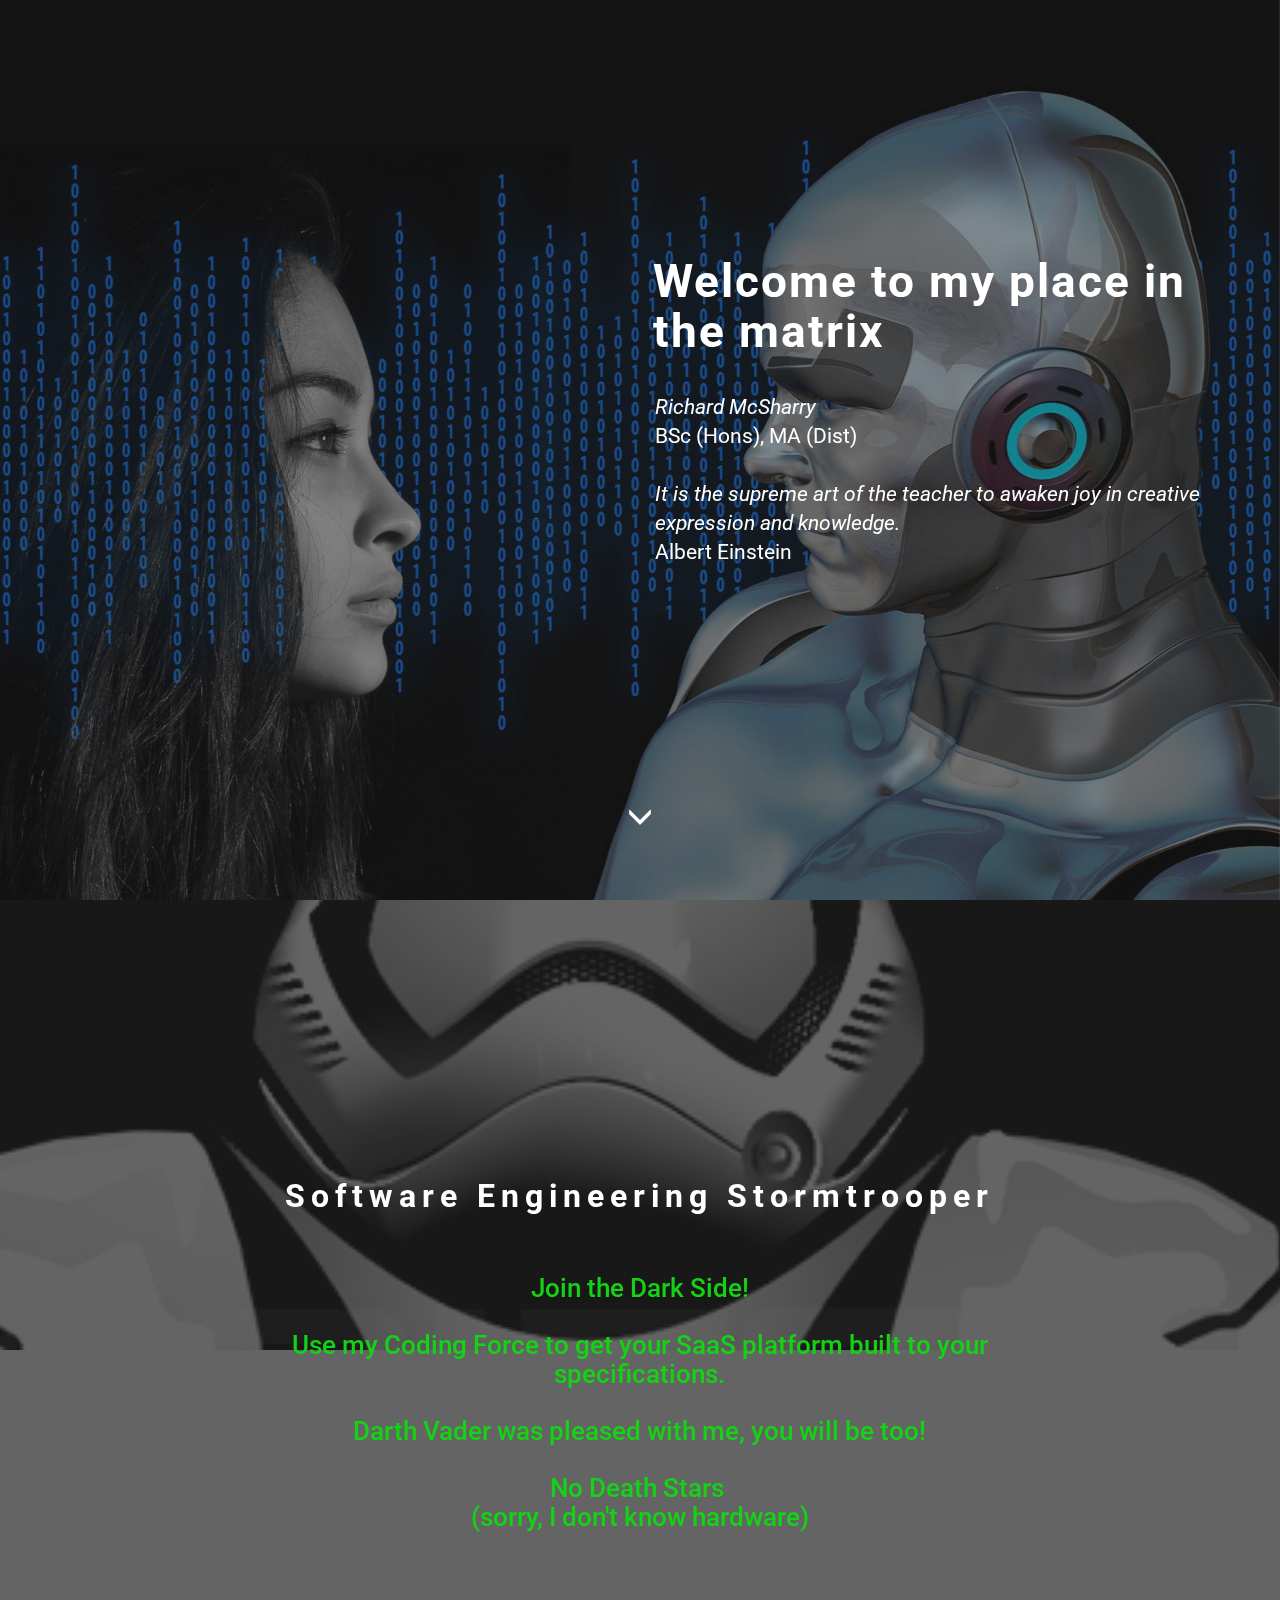
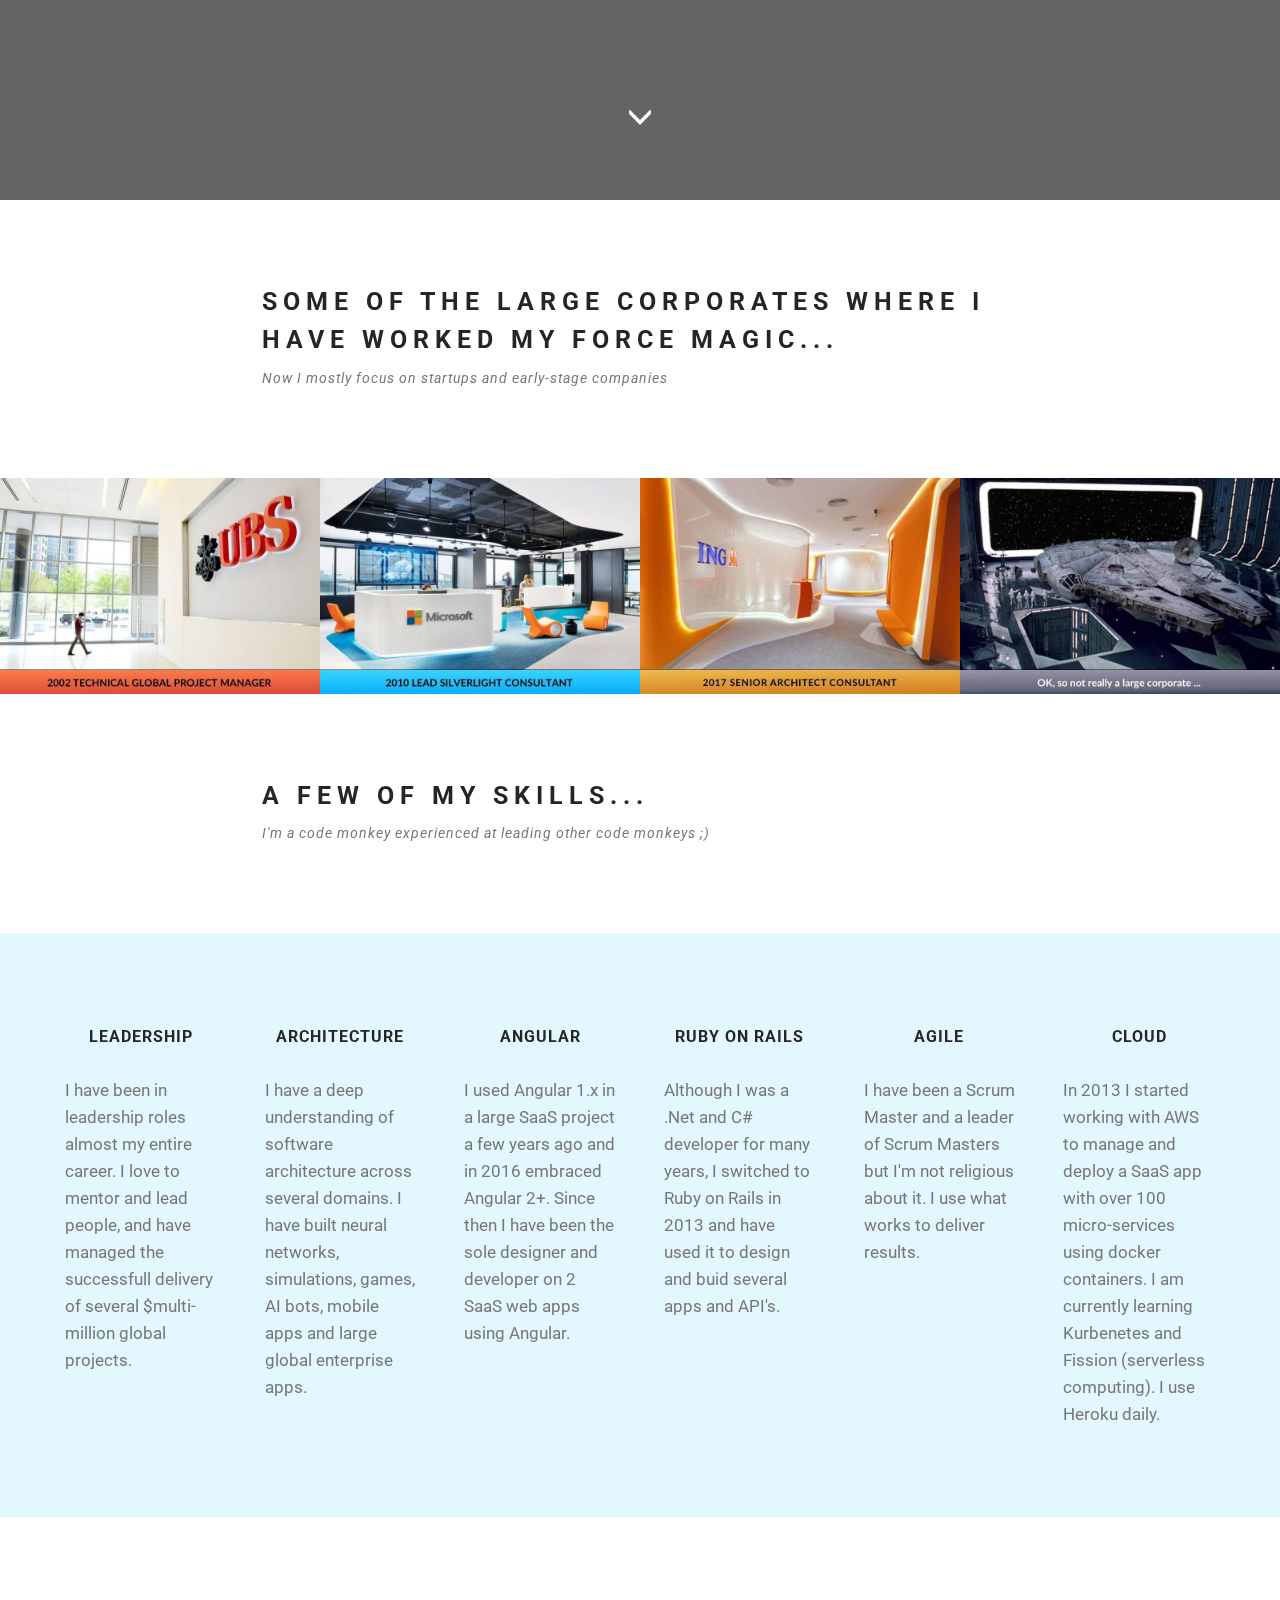
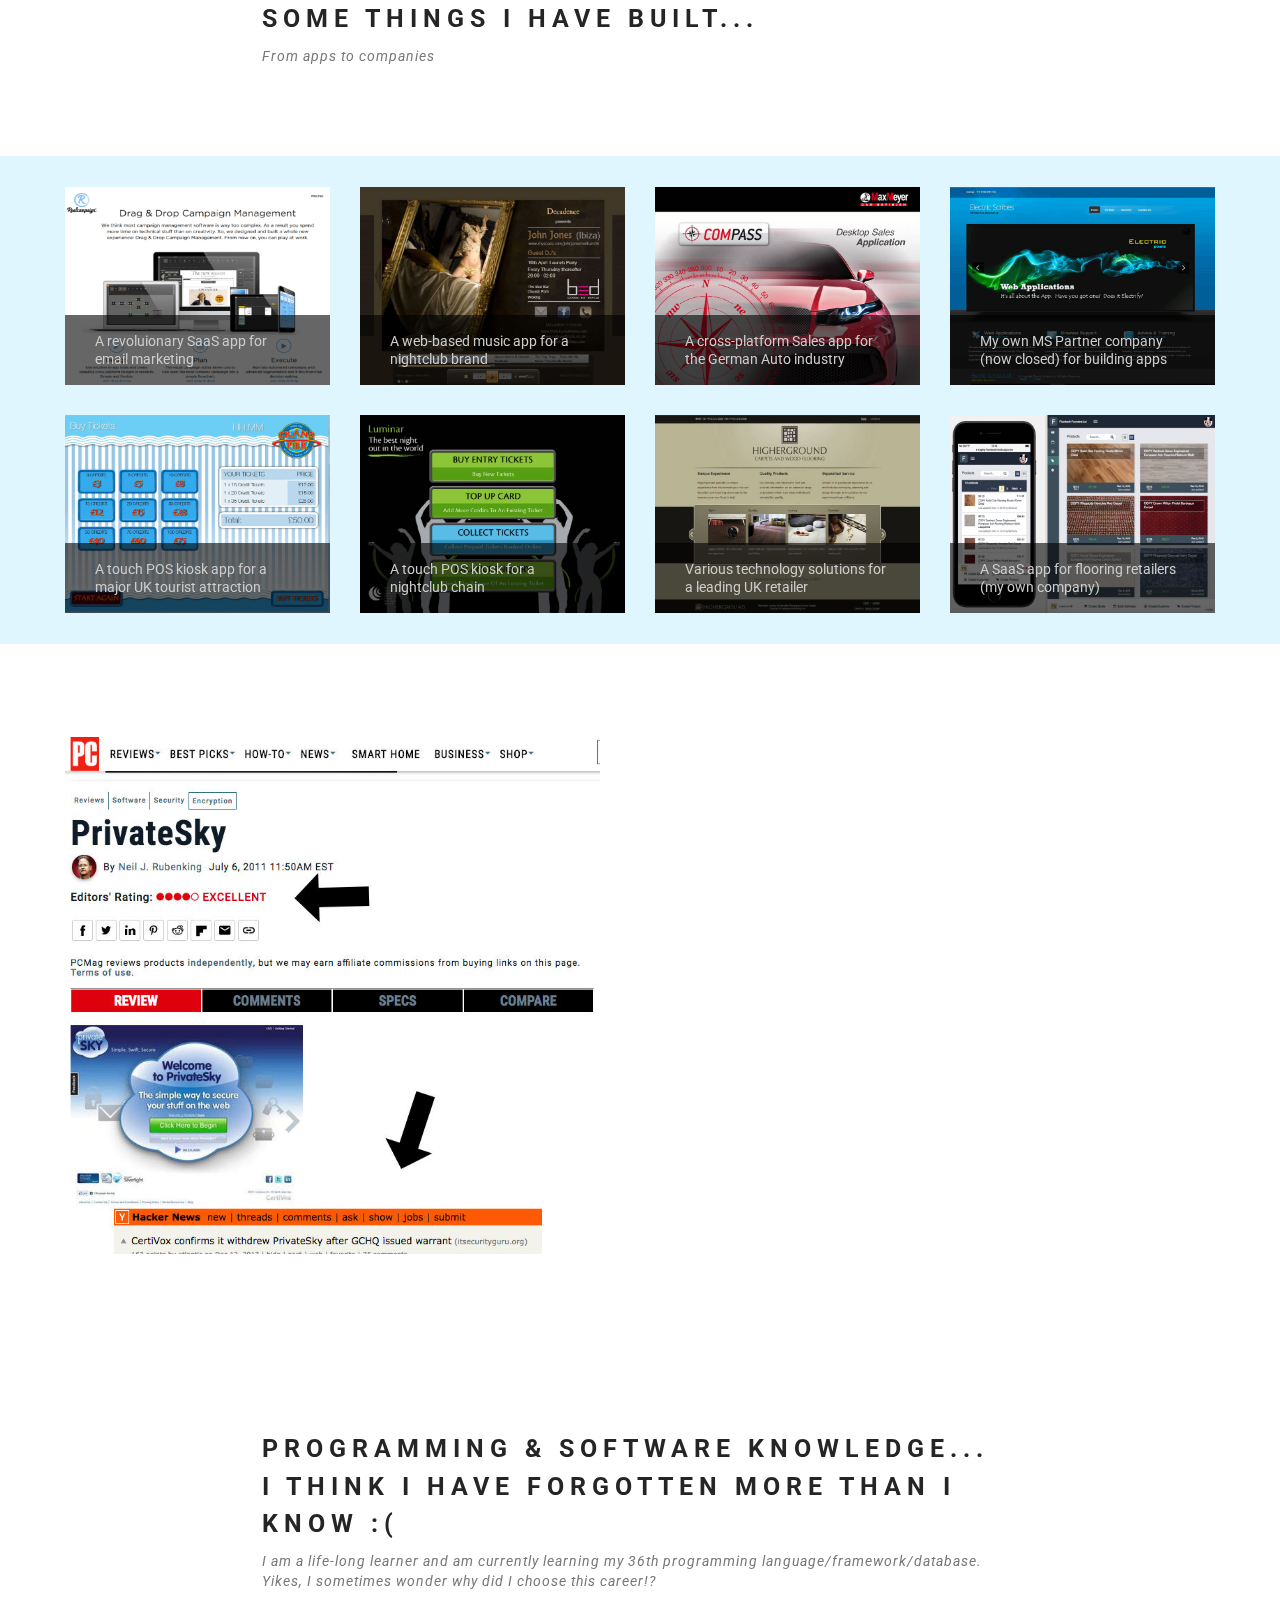
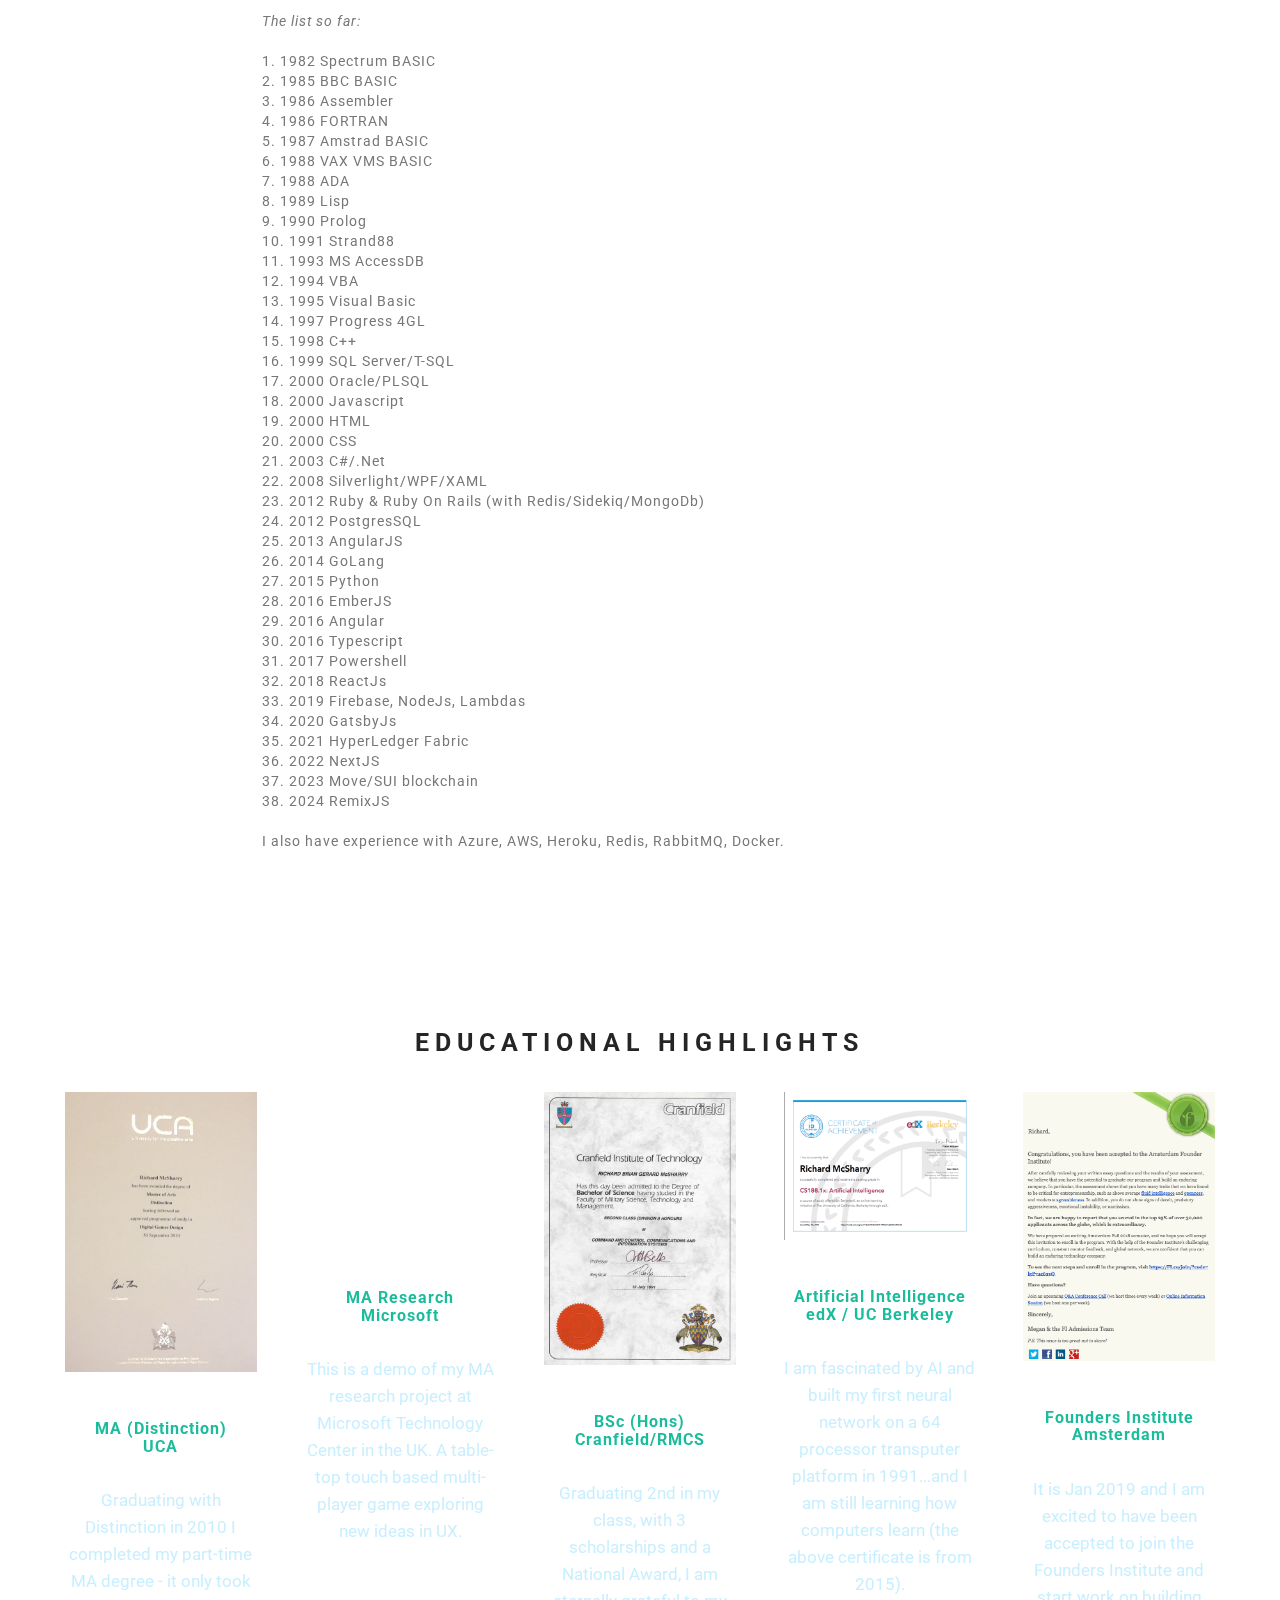
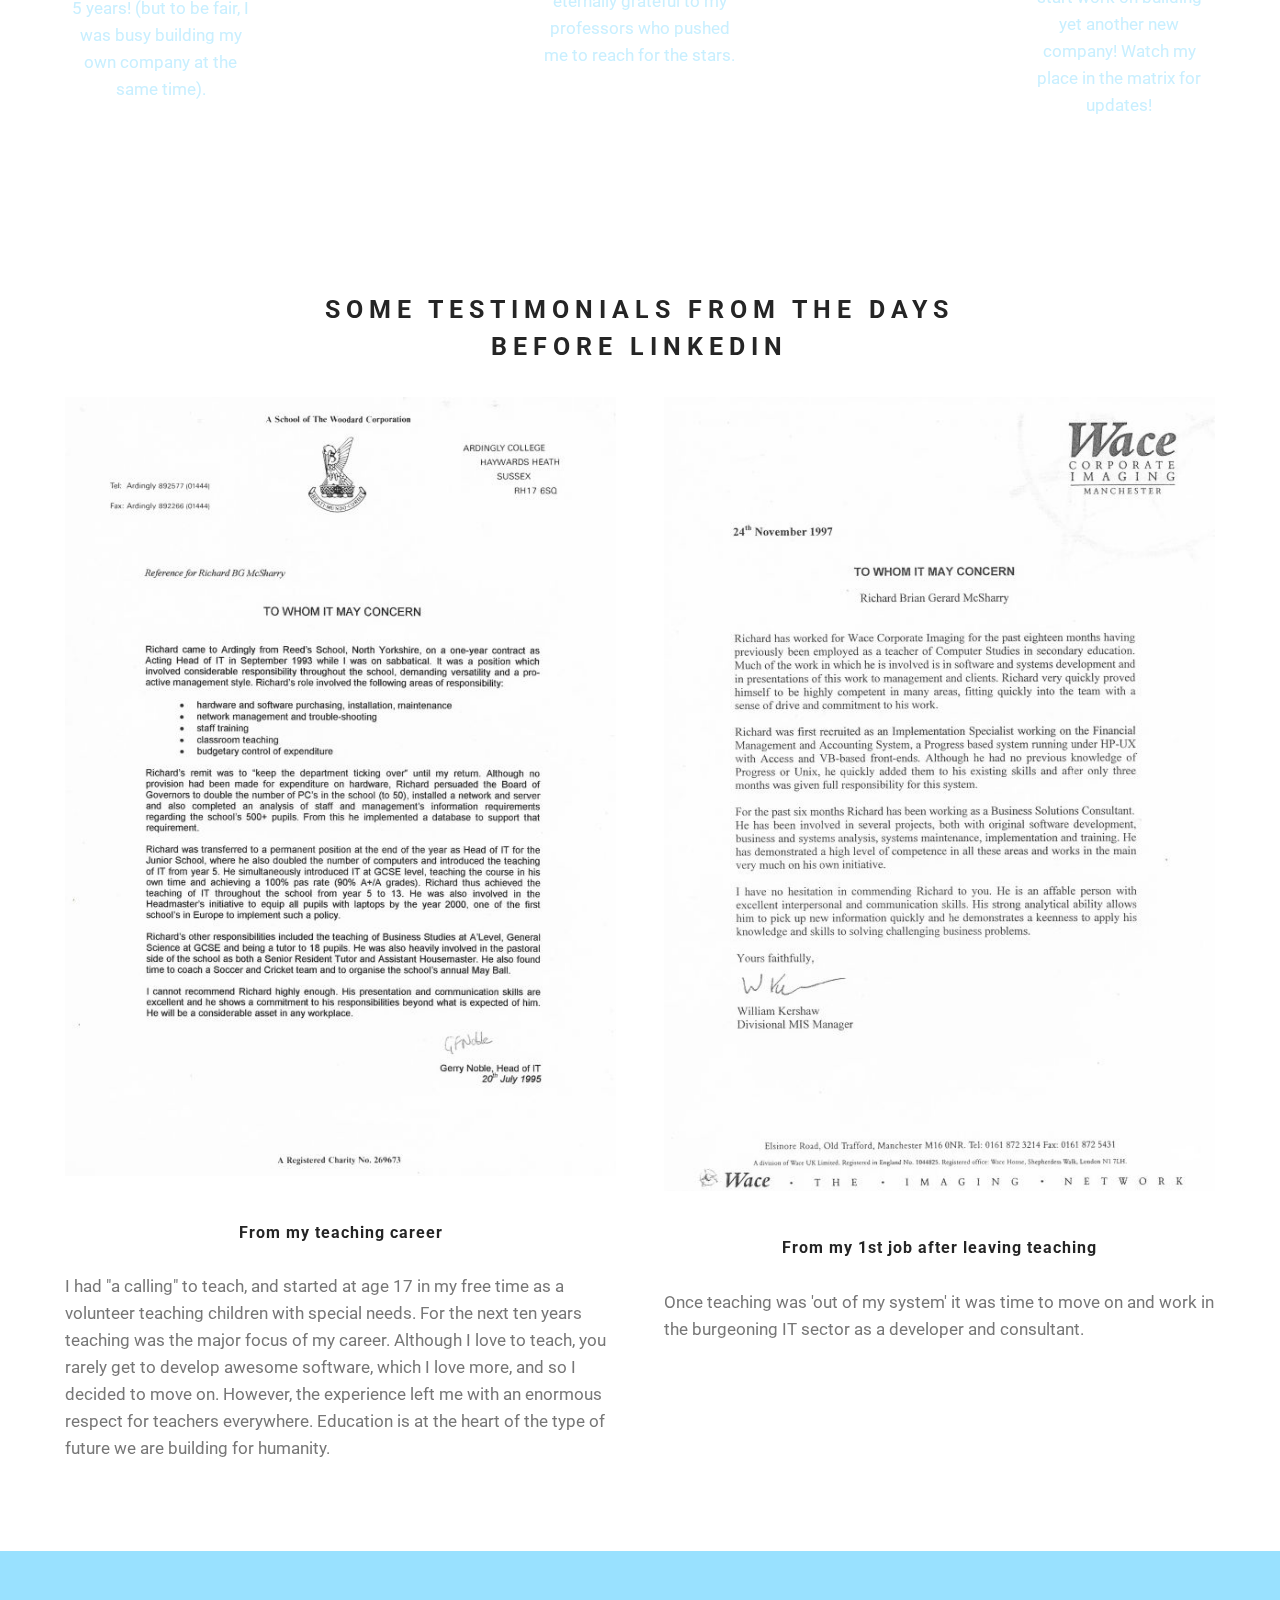
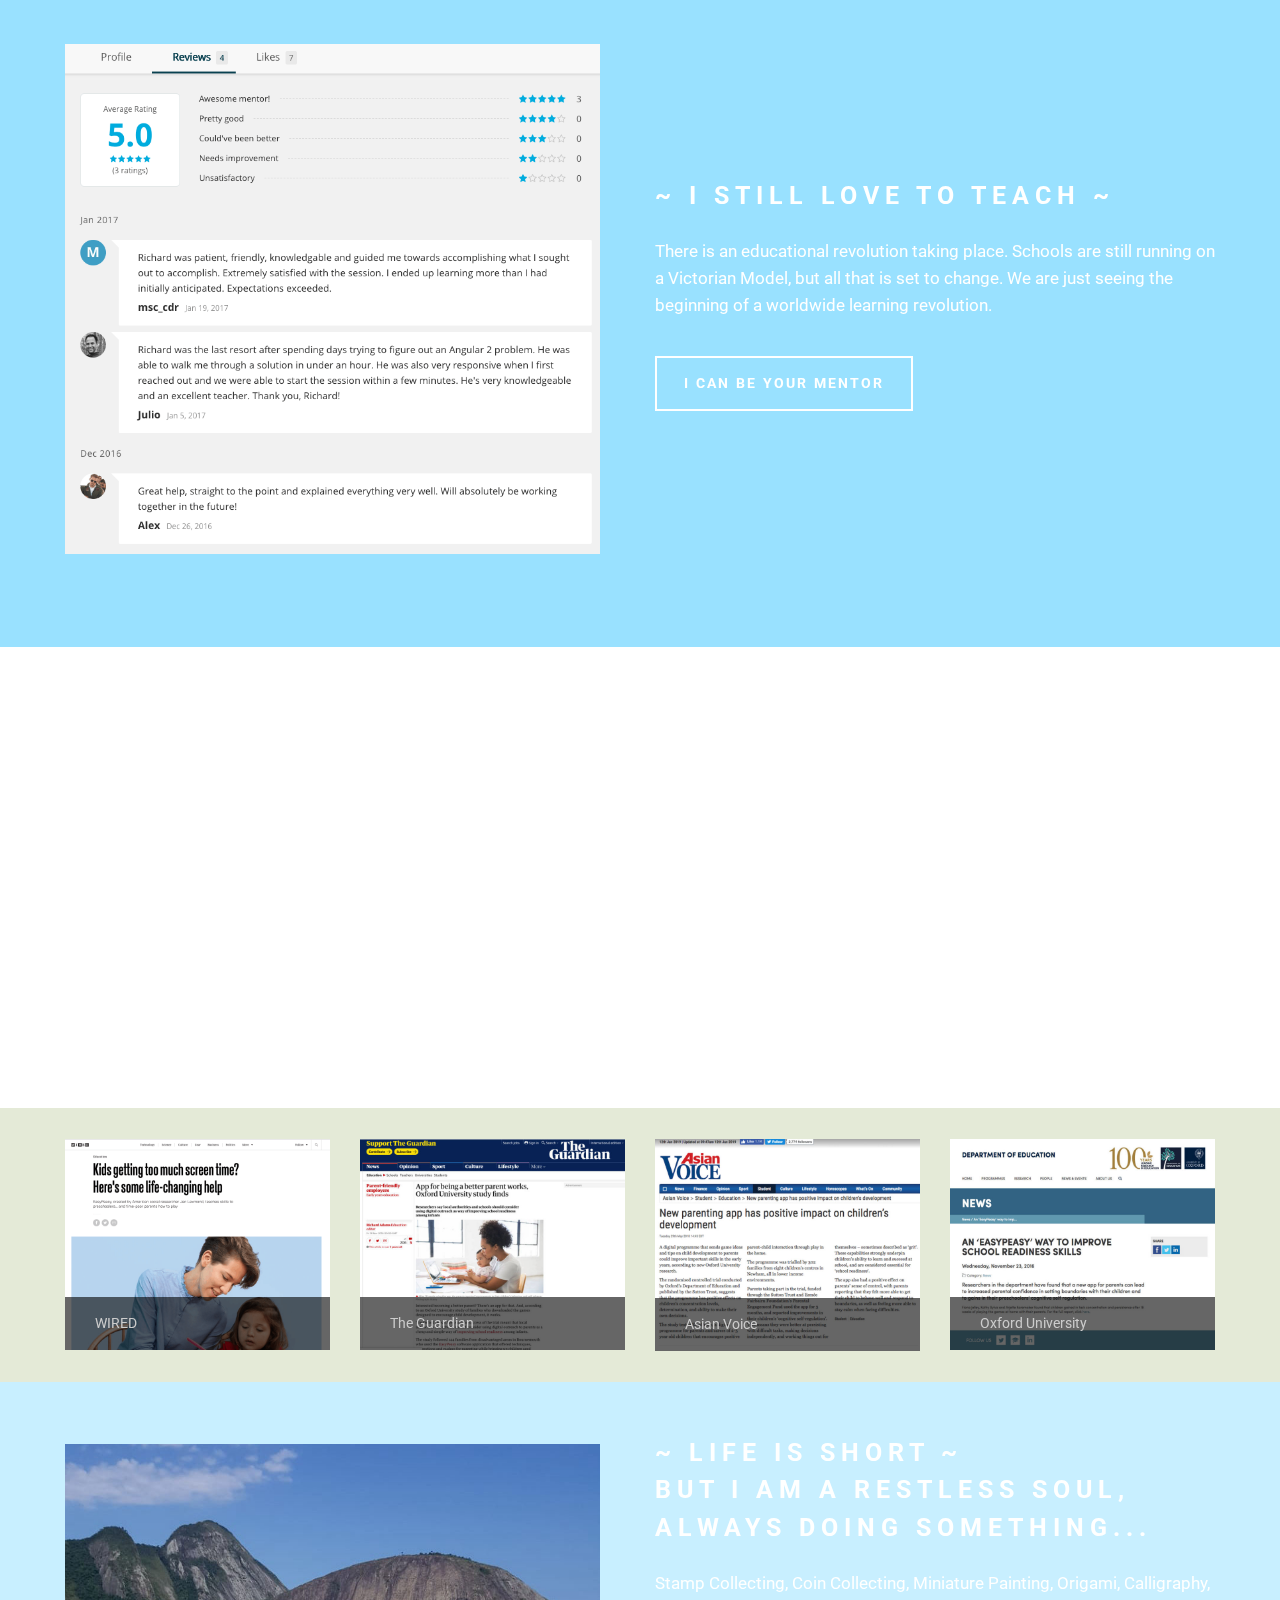
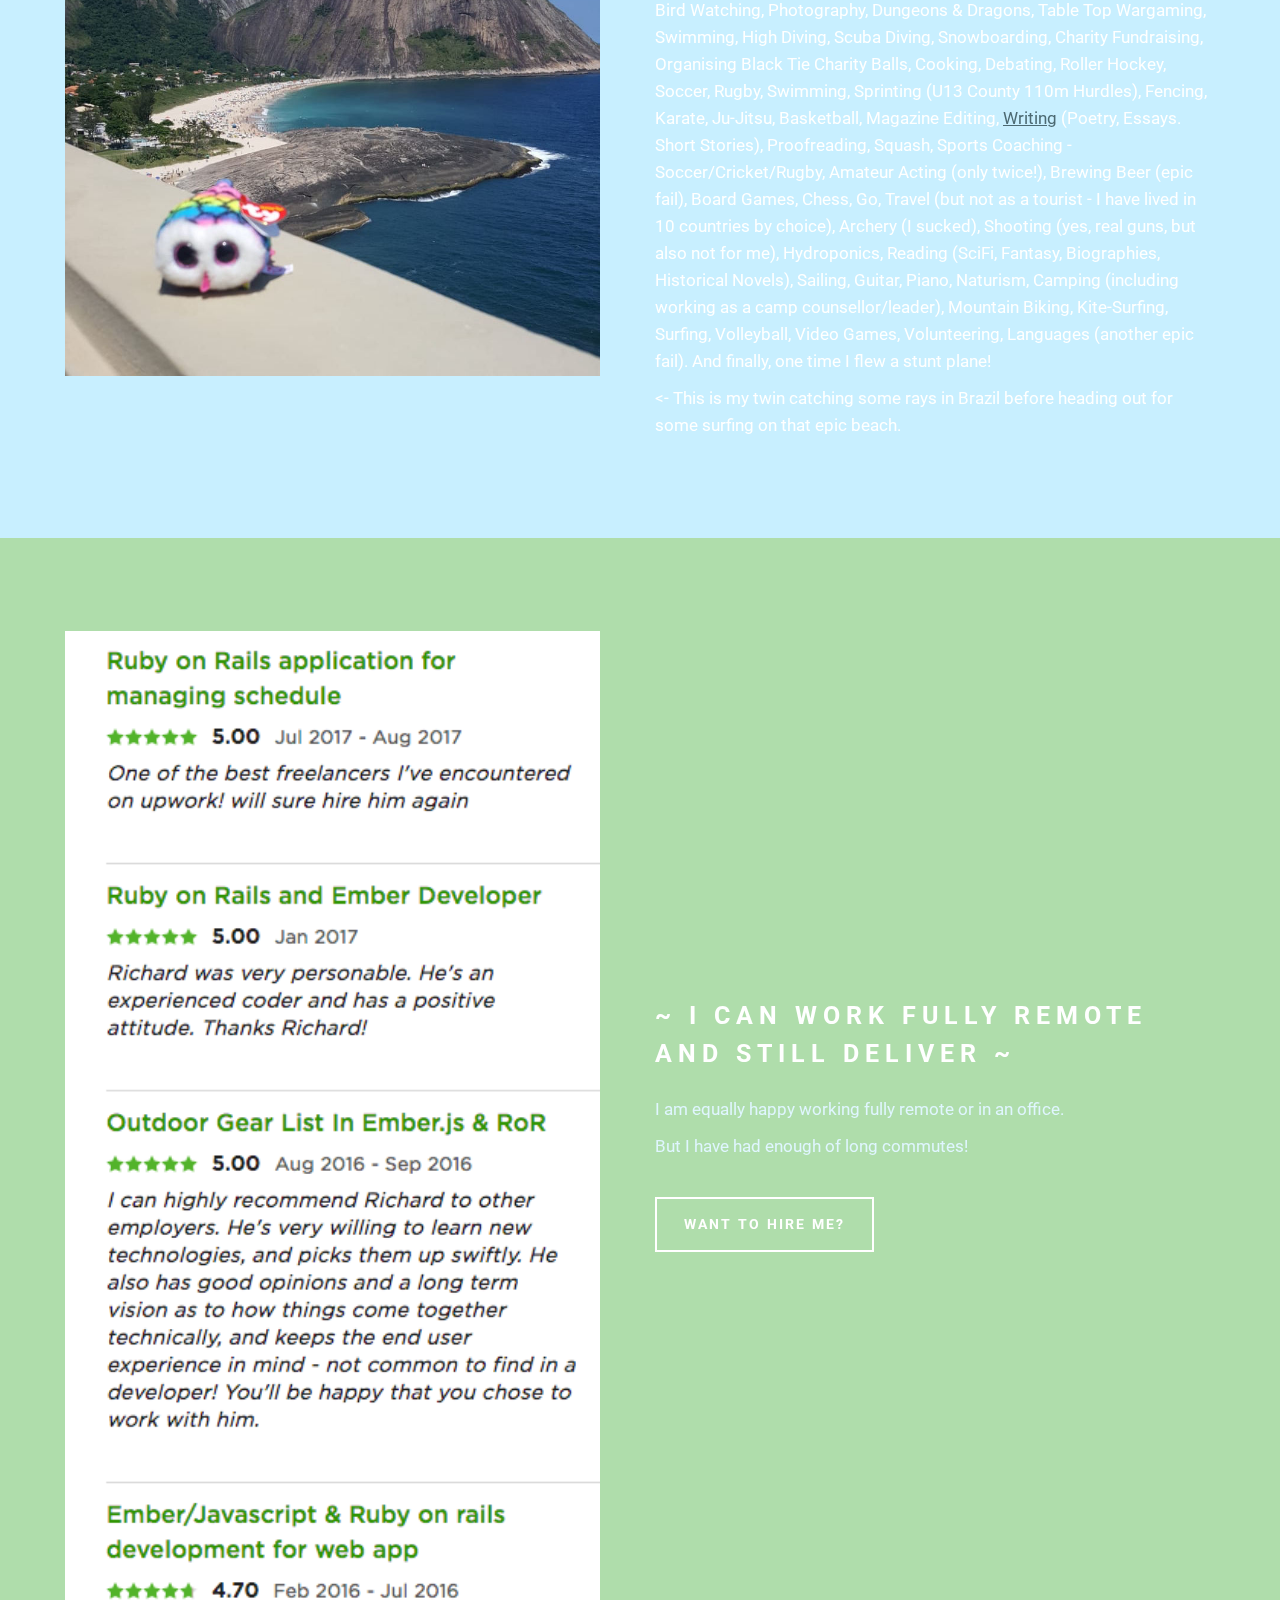
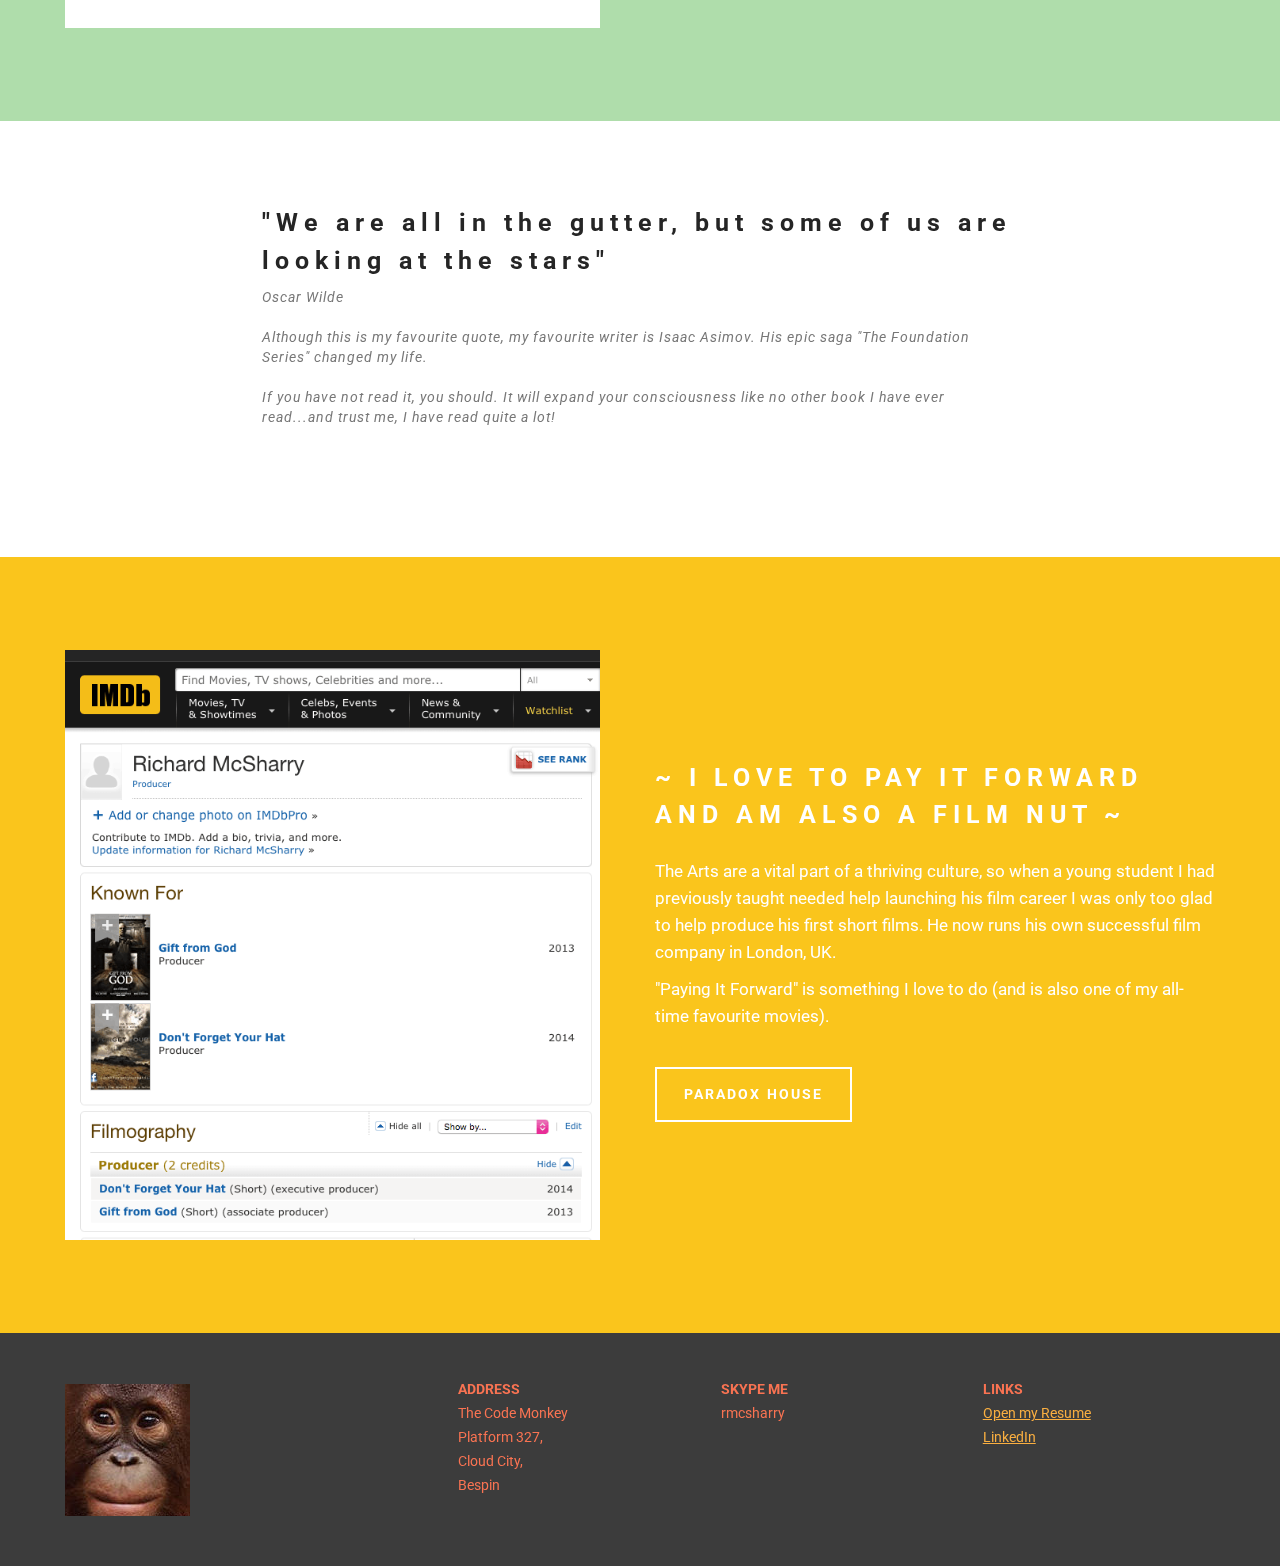
==== commit 9385c2e5: "fix 2nd hero style and color" ====
--- a/index.html
+++ b/index.html
@@ -52,7 +52,8 @@
                 <div class="row"><div class=" col-sm-8 col-sm-offset-2">
                     <div class="mbr-hero animated fadeInUp">
                         <h2 style="font-size: 32px">Software Engineering Stormtrooper</h2>
-                        <h4 style="color: green">Join the Dark Side!<br><br>Use my Coding Force to get your SaaS platform built to your specifications.<br><br>Darth Vader was pleased with me, you will be too!<br><br>No Death Stars&nbsp;<br>(sorry, I don't know hardware)</h4>
+                        <br><br>
+                        <h4 style="font-size: 26px;color: #14d314">Join the Dark Side!<br><br>Use my Coding Force to get your SaaS platform built to your specifications.<br><br>Darth Vader was pleased with me, you will be too!<br><br>No Death Stars&nbsp;<br>(sorry, I don't know hardware)</h4>
                     </div>
                     
                 </div></div>
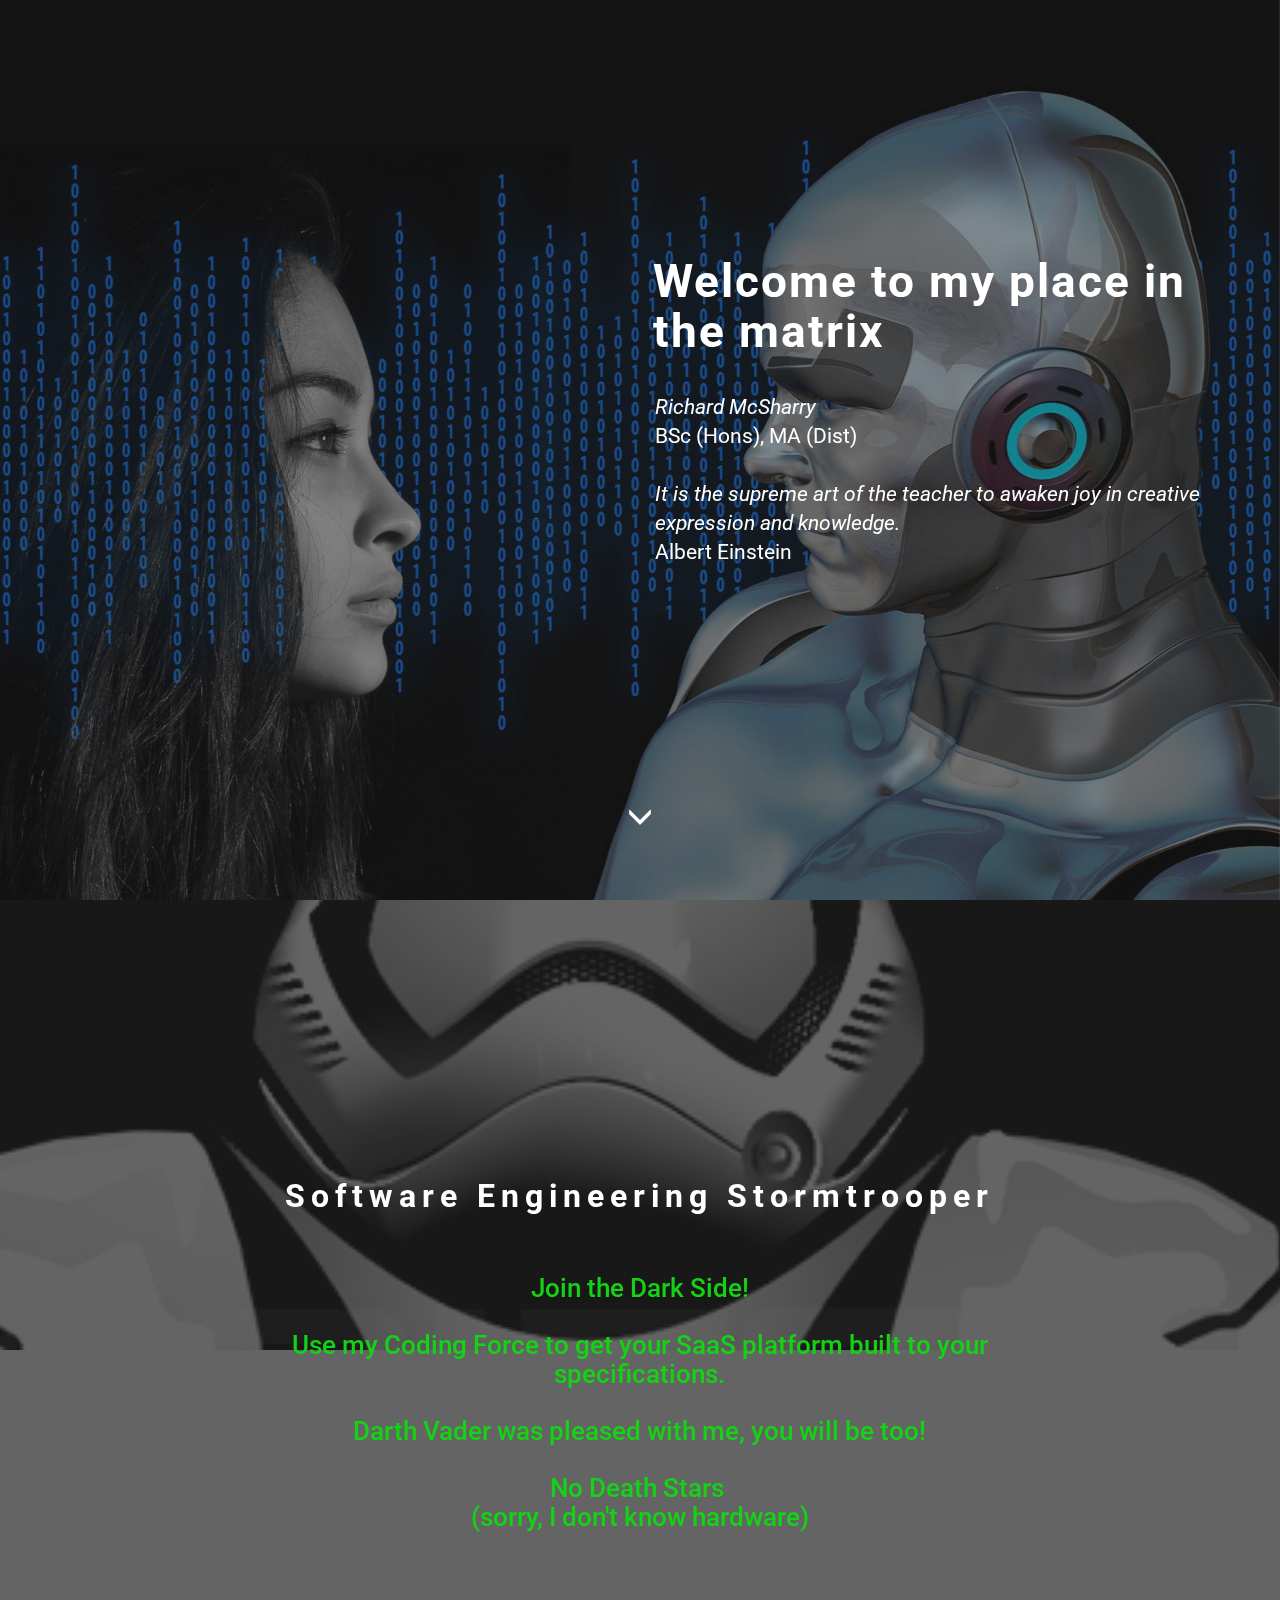
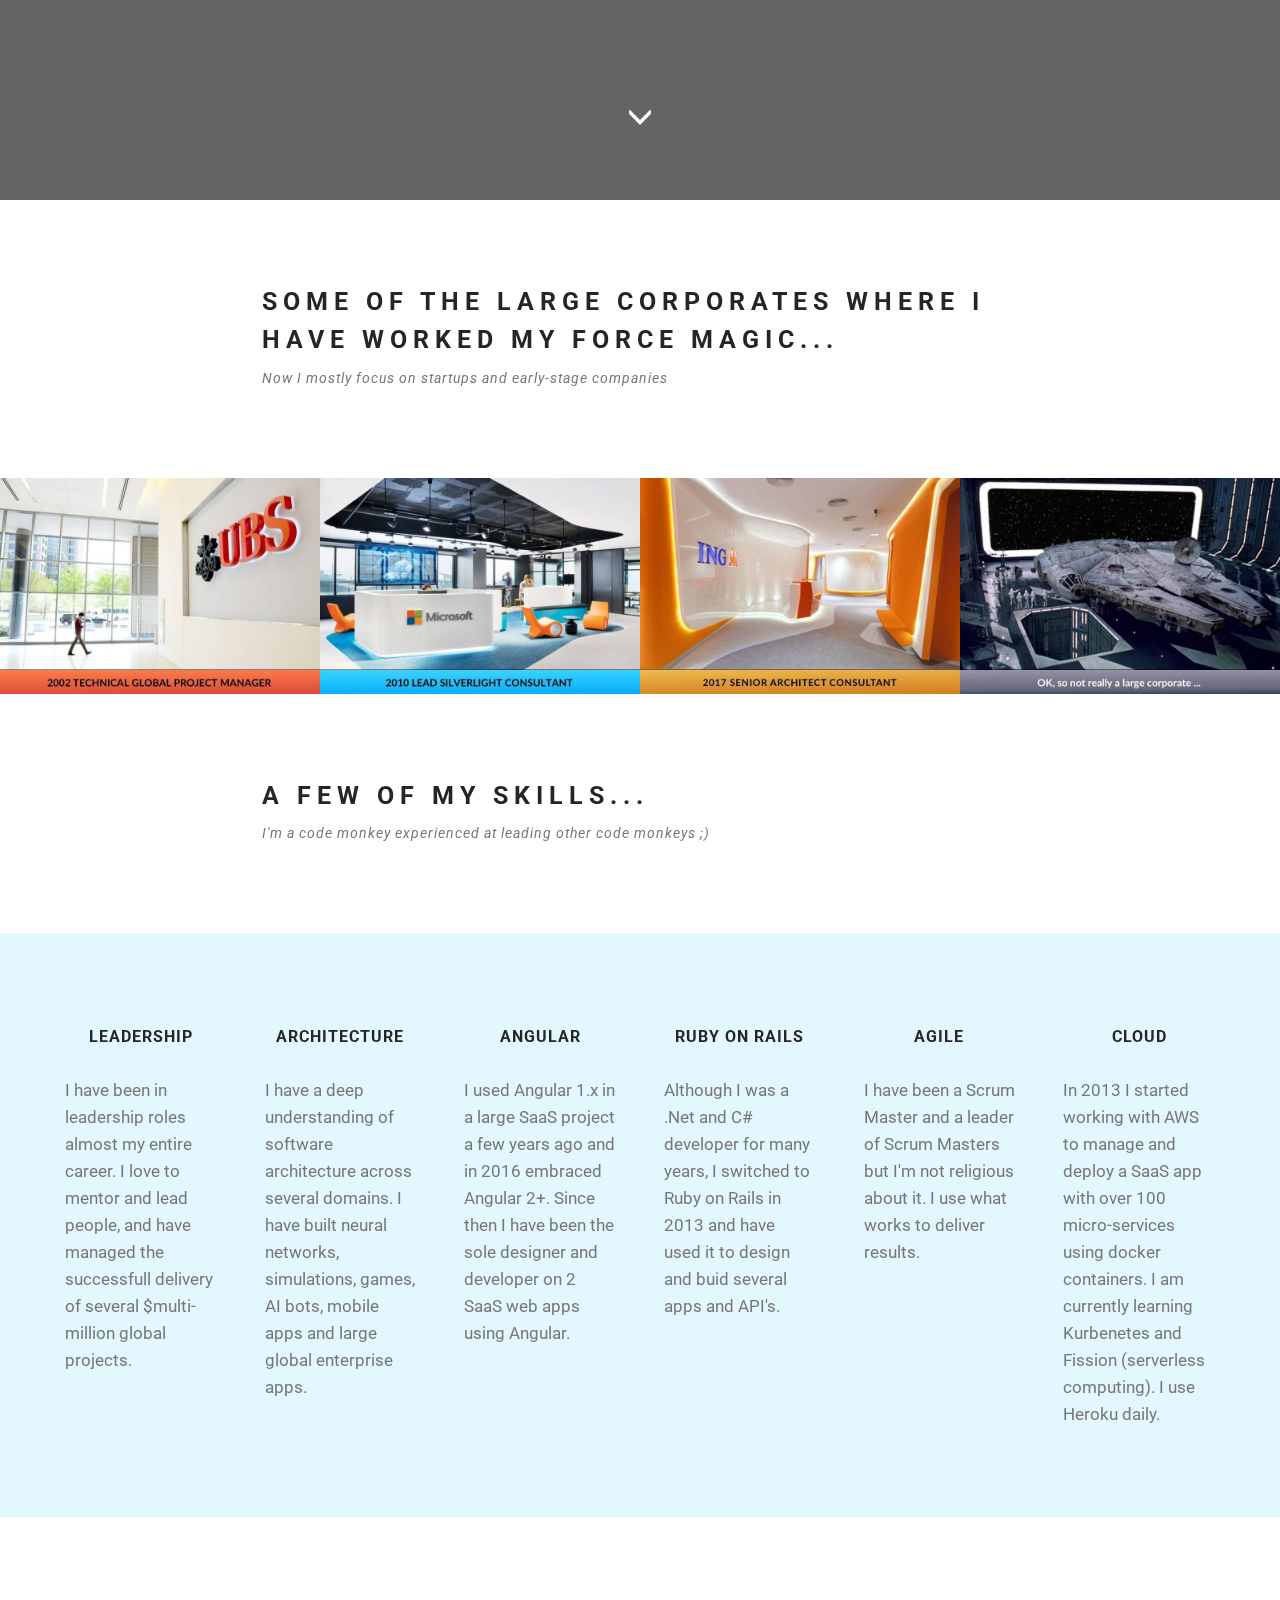
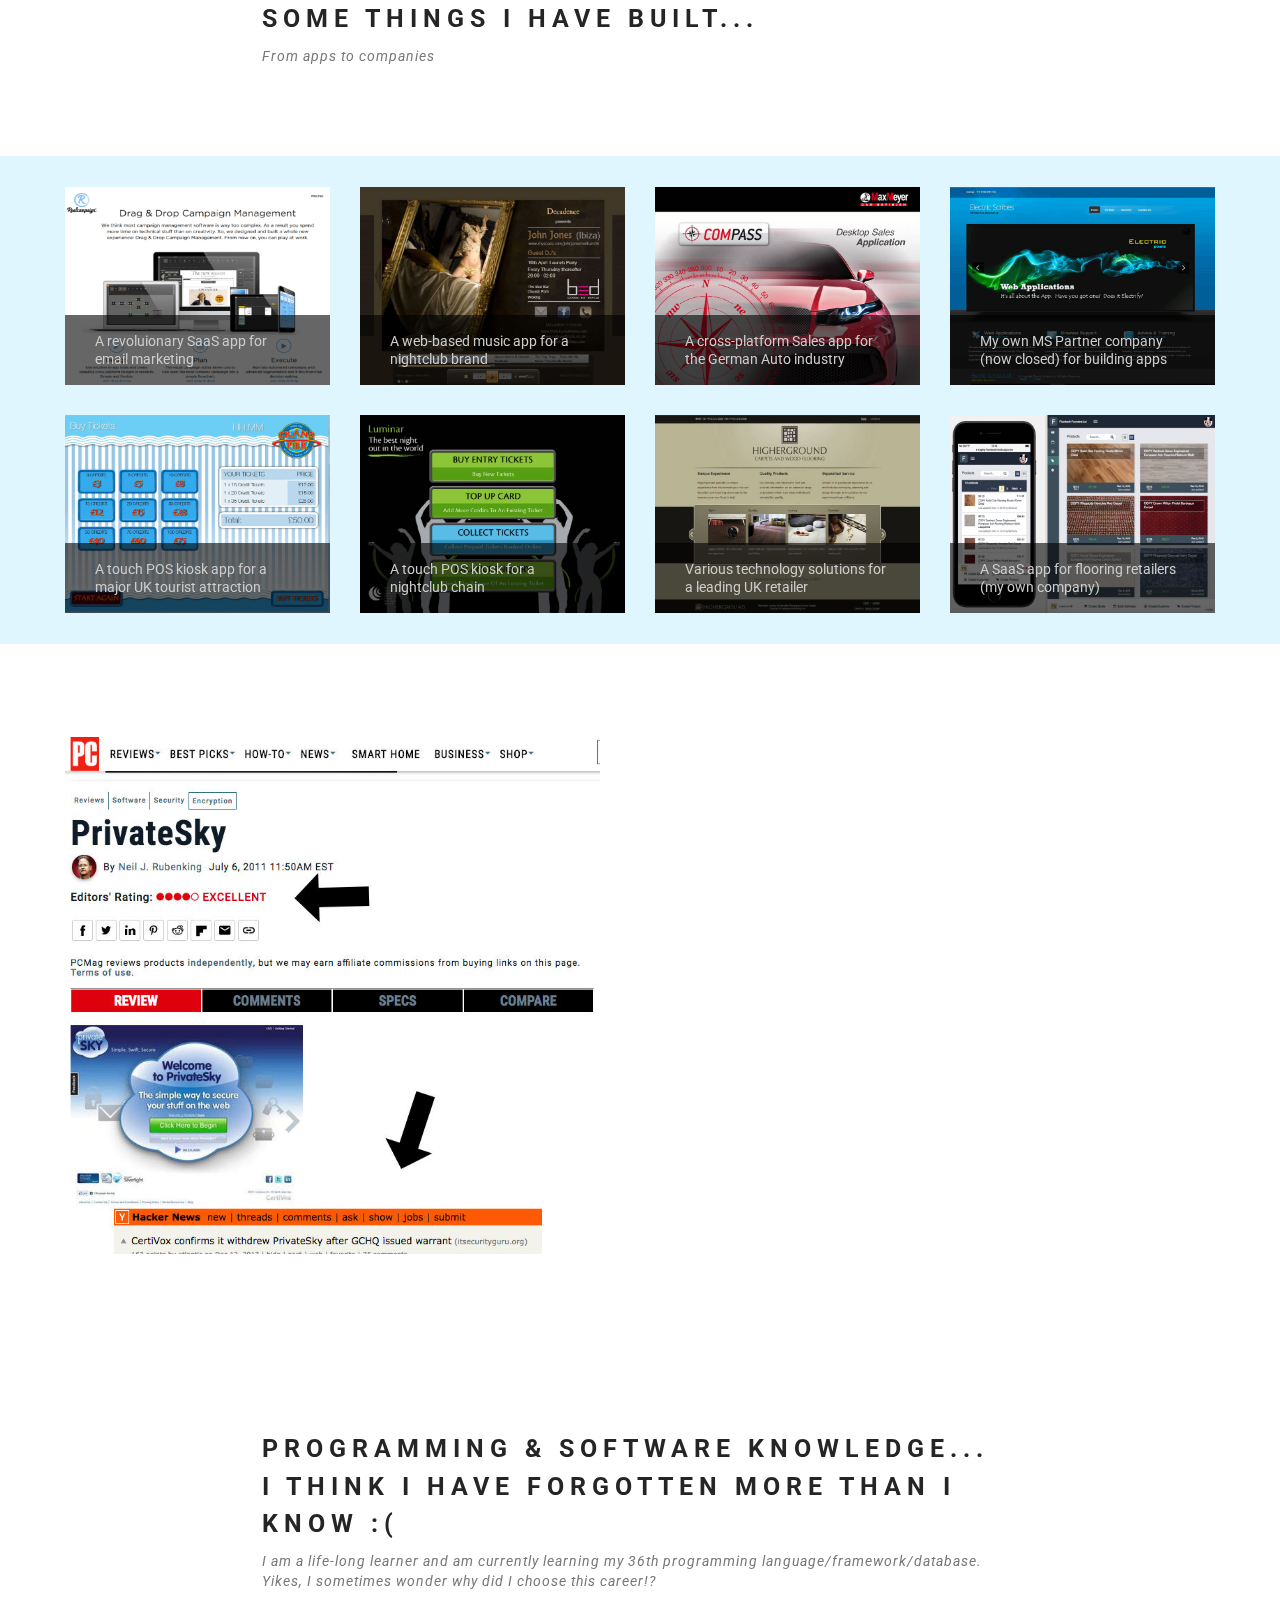
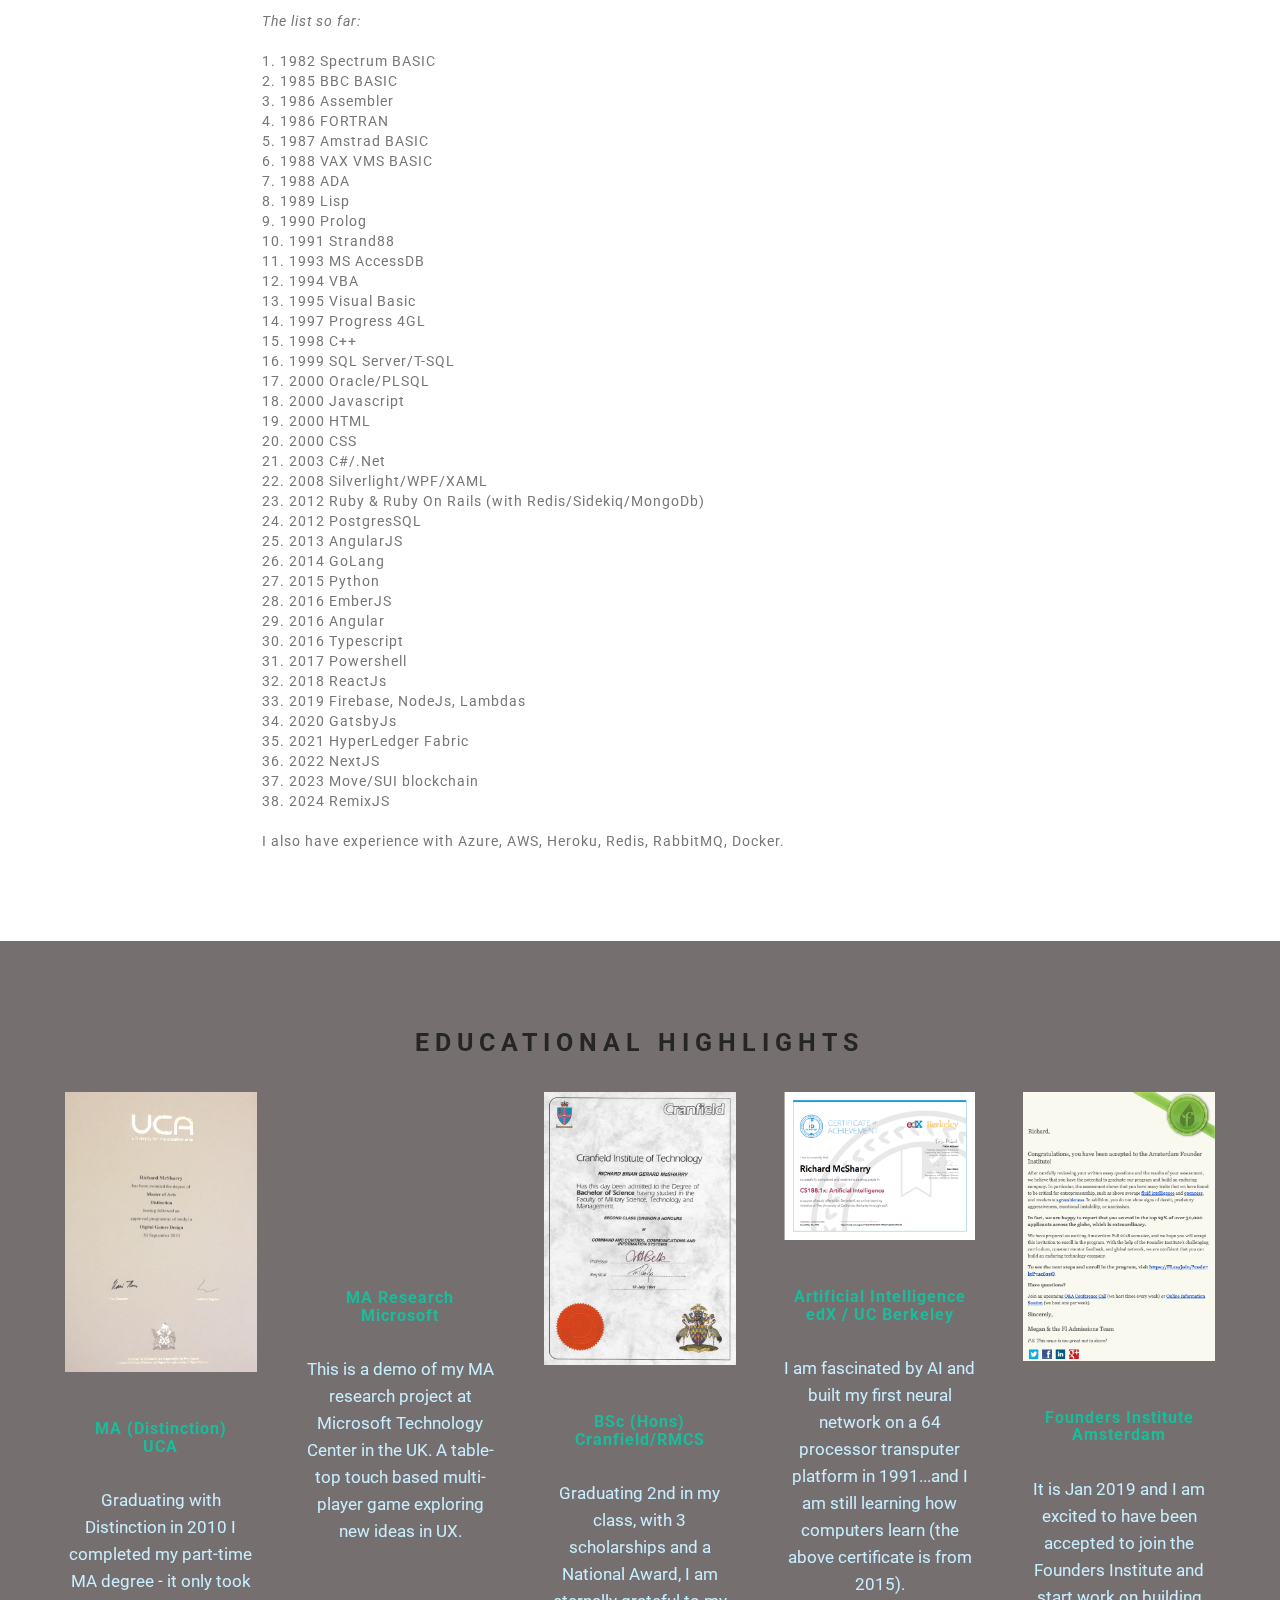
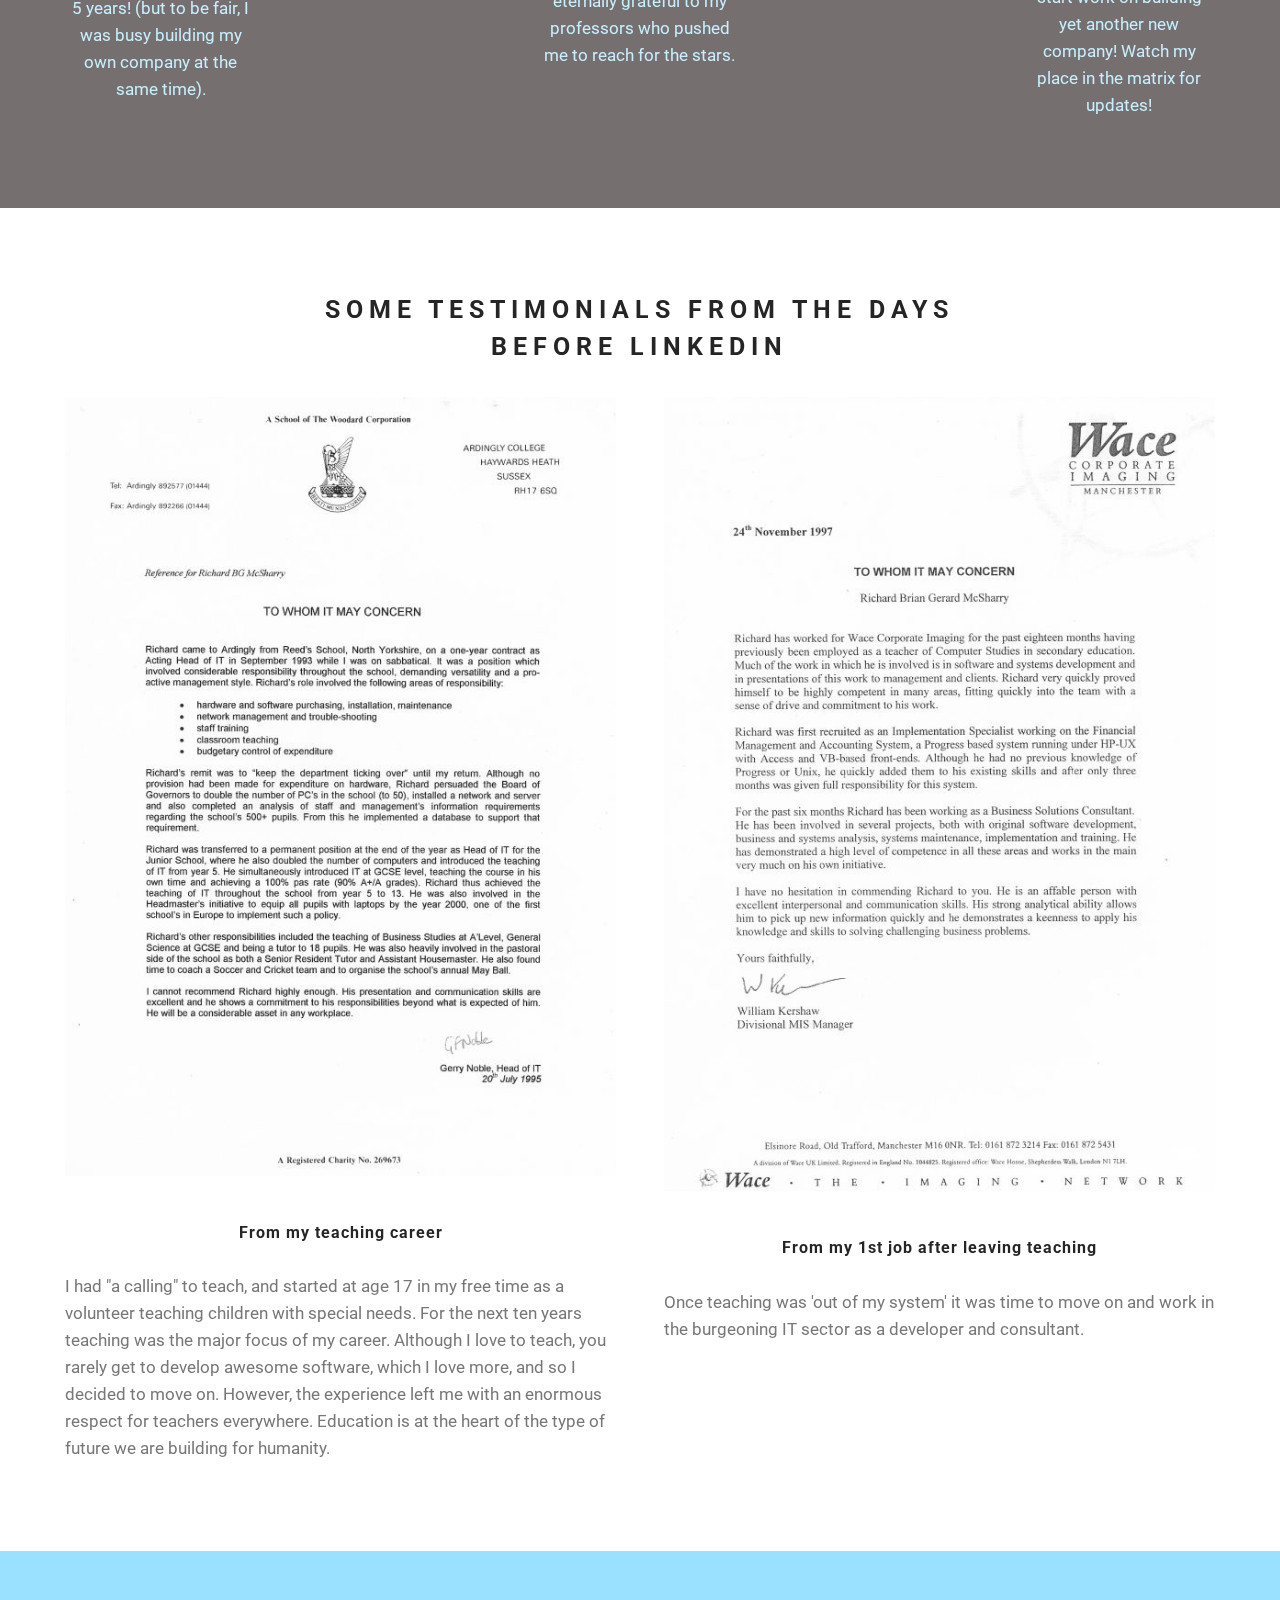
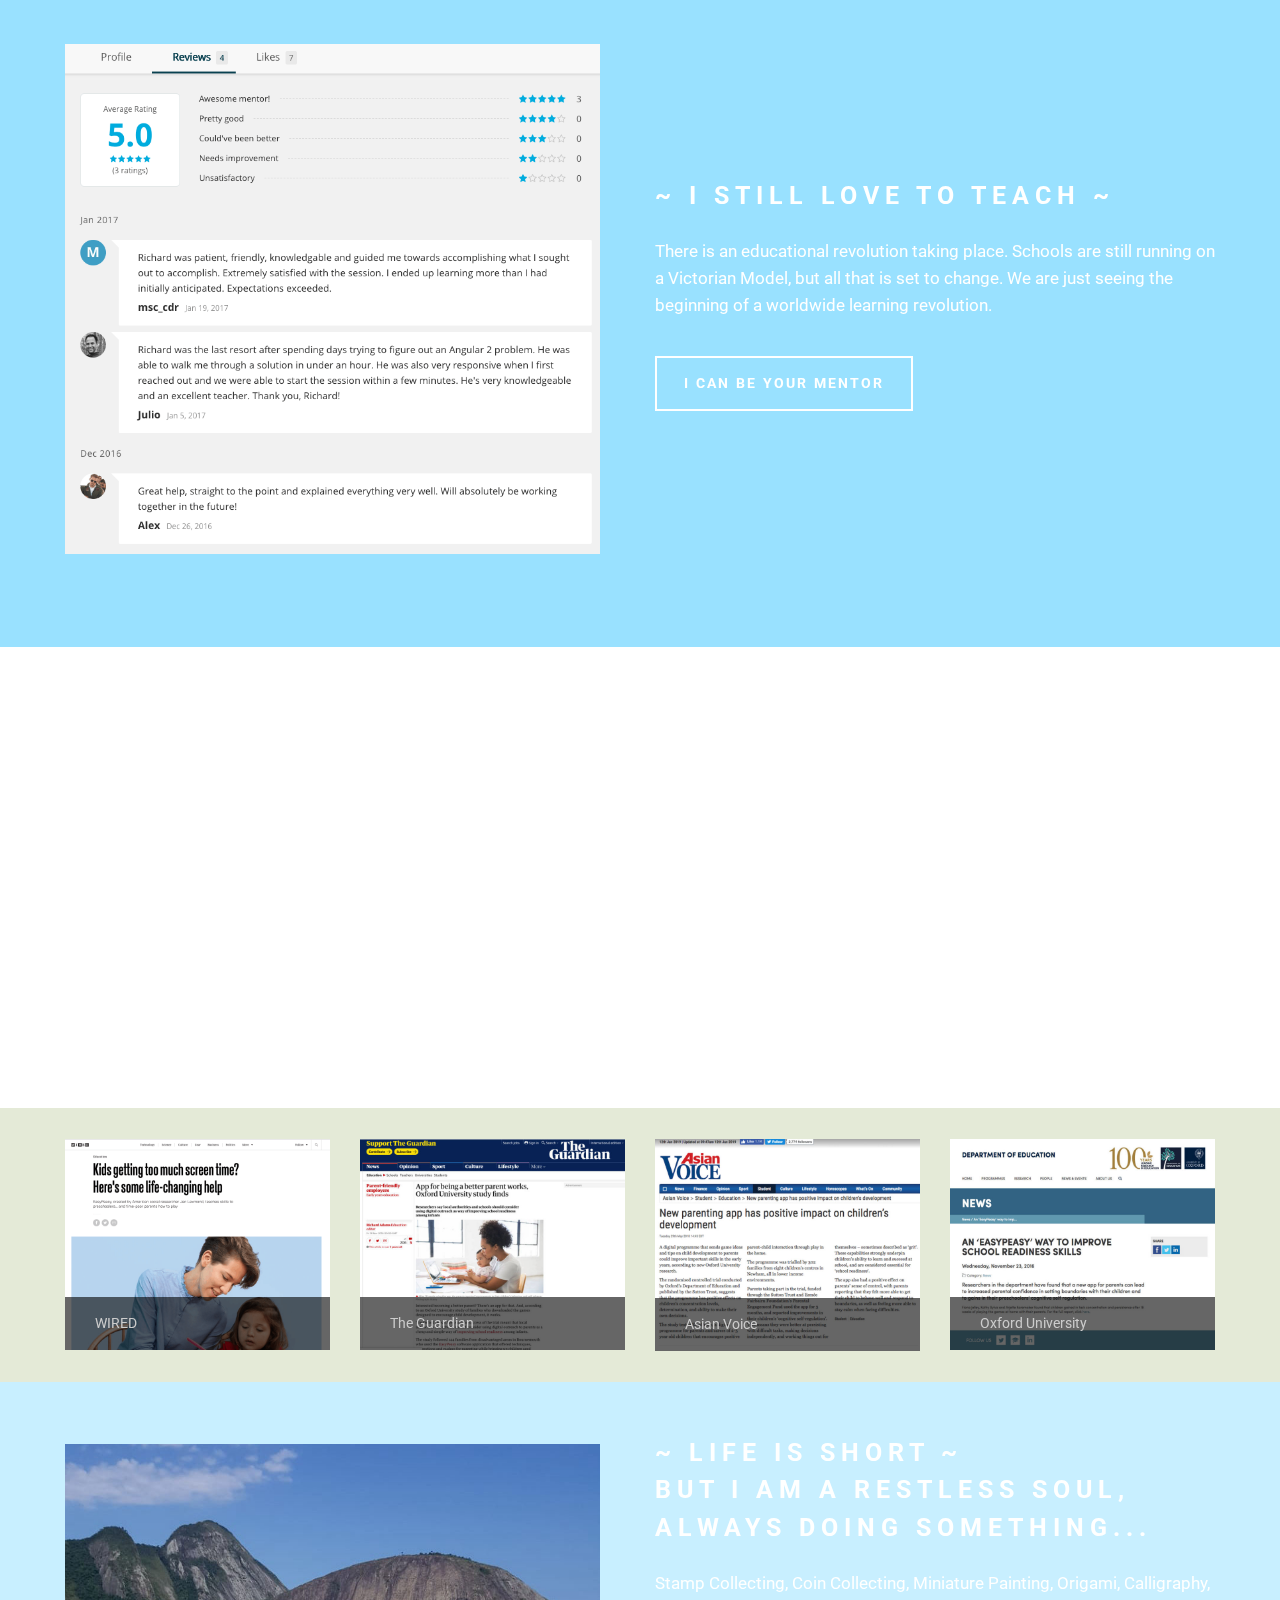
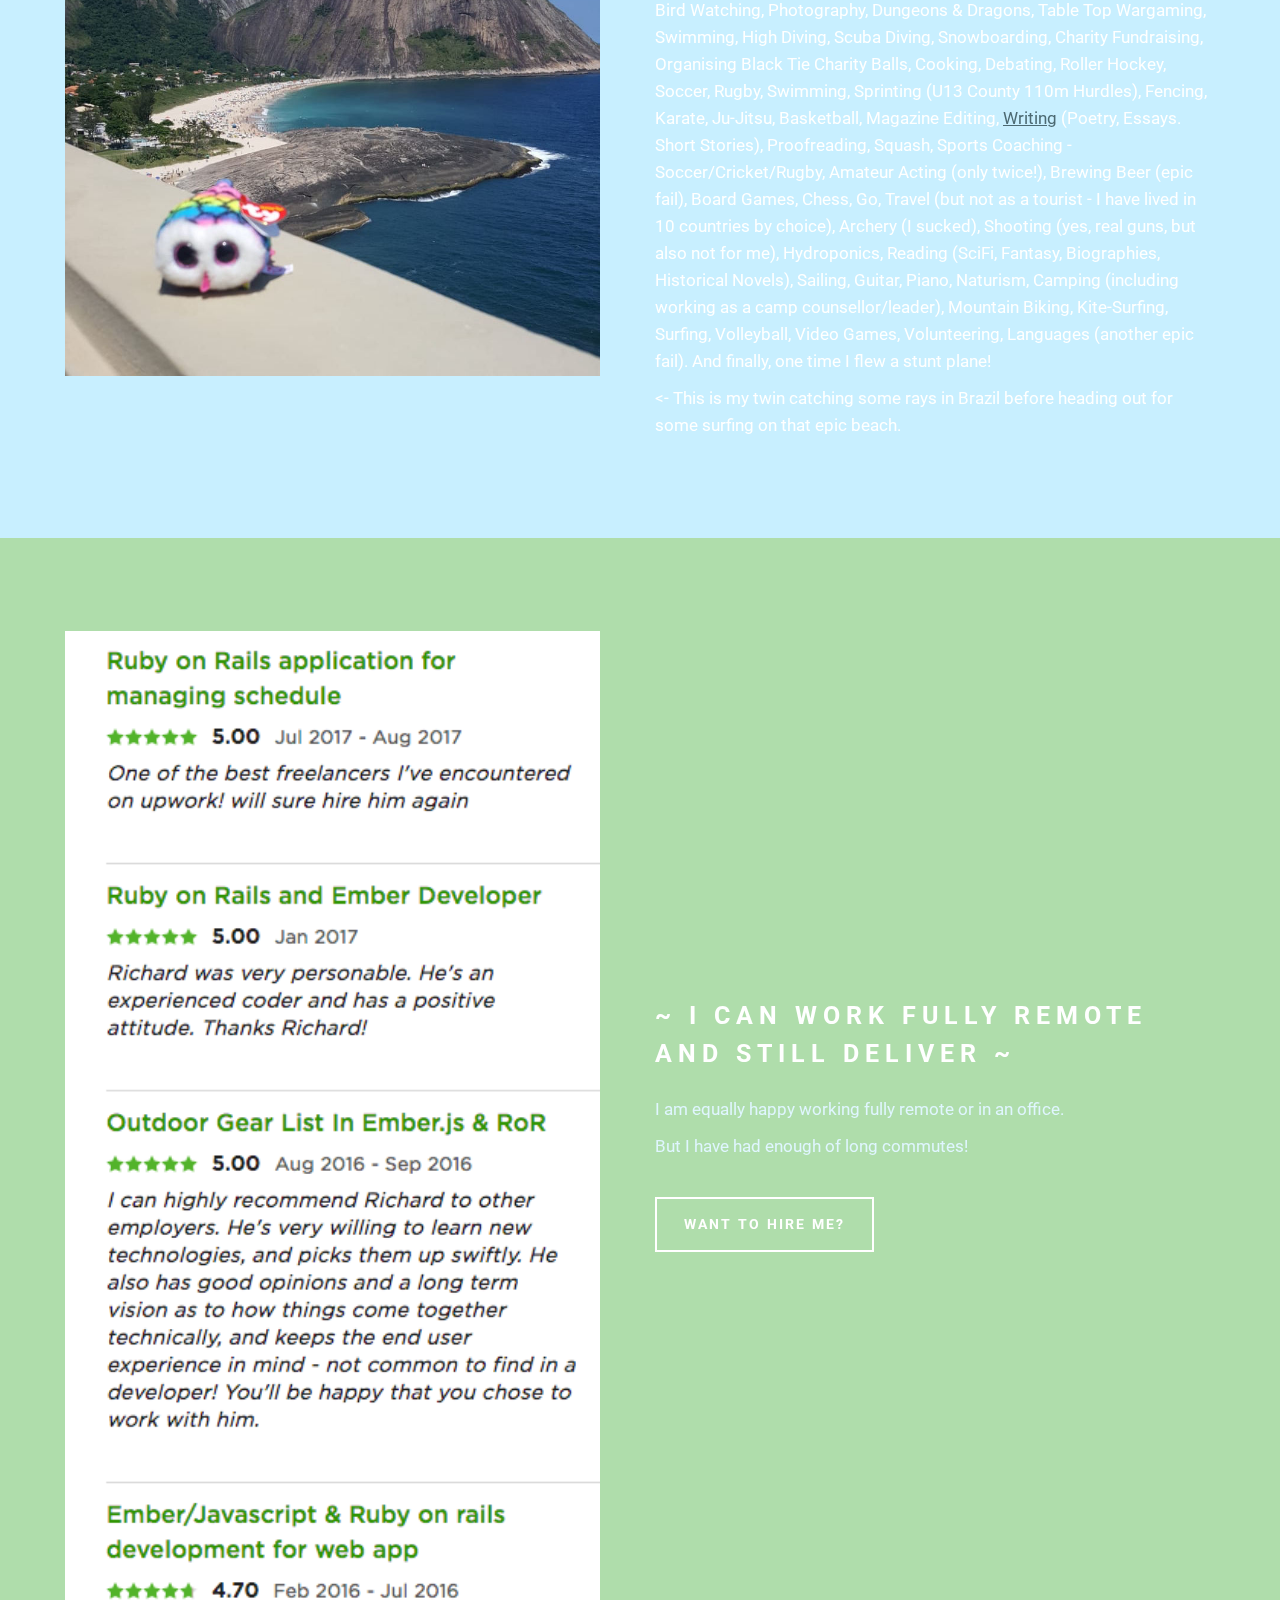
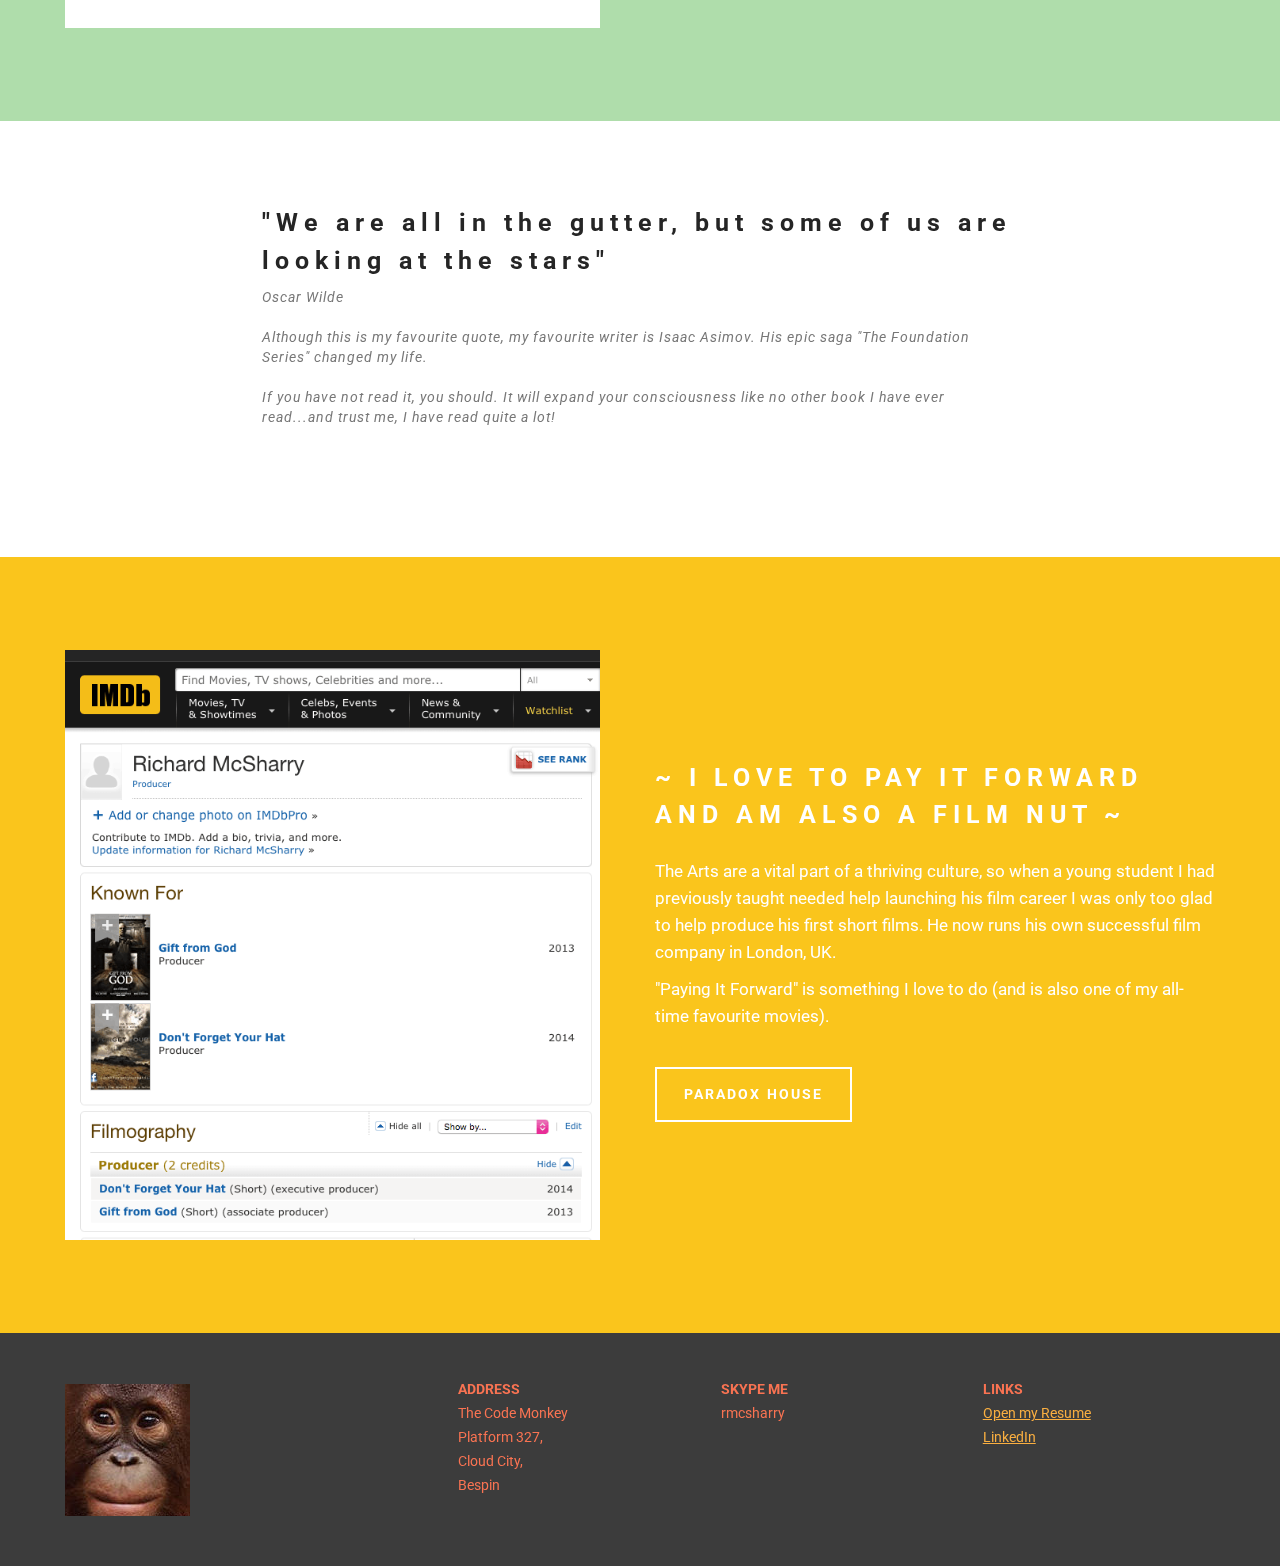
==== commit 6617d9e4: "fix resume link" ====
--- a/index.html
+++ b/index.html
@@ -462,7 +462,7 @@
 </section>
 
 <section class="mbr-section mbr-section--relative mbr-section--fixed-size mbr-parallax-background" id="features1-1d" data-rv-view="74" style="background-image: url(assets/images/mbr-1920x1382.jpg);">
-    <div class="mbr-overlay" style="opacity: 0.8; background-color: rgb(255, 255, 255);"></div>
+    <div class="mbr-overlay" style="opacity: 0.8; background-color: rgb(82 75 75);"></div>
     <div class="mbr-section__container mbr-section__container--std-top-padding mbr-section__container--sm-bot-padding mbr-section-title container" style="padding-top: 93px;">
         <div class="mbr-header mbr-header--center mbr-header--wysiwyg row">
             <div class="col-sm-8 col-sm-offset-2">
@@ -874,7 +874,7 @@
                     <div class="col-sm-4">
                         <p class="mbr-contacts__text"><strong>SKYPE ME</strong><br>rmcsharry<br></p>
                     </div>
-                    <div class="col-sm-4"><p class="mbr-contacts__text"><strong>LINKS</strong></p><ul class="mbr-contacts__list"><li><a class="mbr-contacts__link text-warning" href="assets/files/Richard%20McSharry%20Resume%202022.pdf" target="_blank">Open my Resume</a></li><li><a class="mbr-contacts__link text-warning" href="https://linkedin.com/in/richardmcsharry/" target="_blank">LinkedIn</a></li></ul></div>
+                    <div class="col-sm-4"><p class="mbr-contacts__text"><strong>LINKS</strong></p><ul class="mbr-contacts__list"><li><a class="mbr-contacts__link text-warning" href="assets/files/Richard%20McSharry%20Resume%202024.pdf" target="_blank">Open my Resume</a></li><li><a class="mbr-contacts__link text-warning" href="https://linkedin.com/in/richardmcsharry/" target="_blank">LinkedIn</a></li></ul></div>
                 </div>
             </div>
         </div>
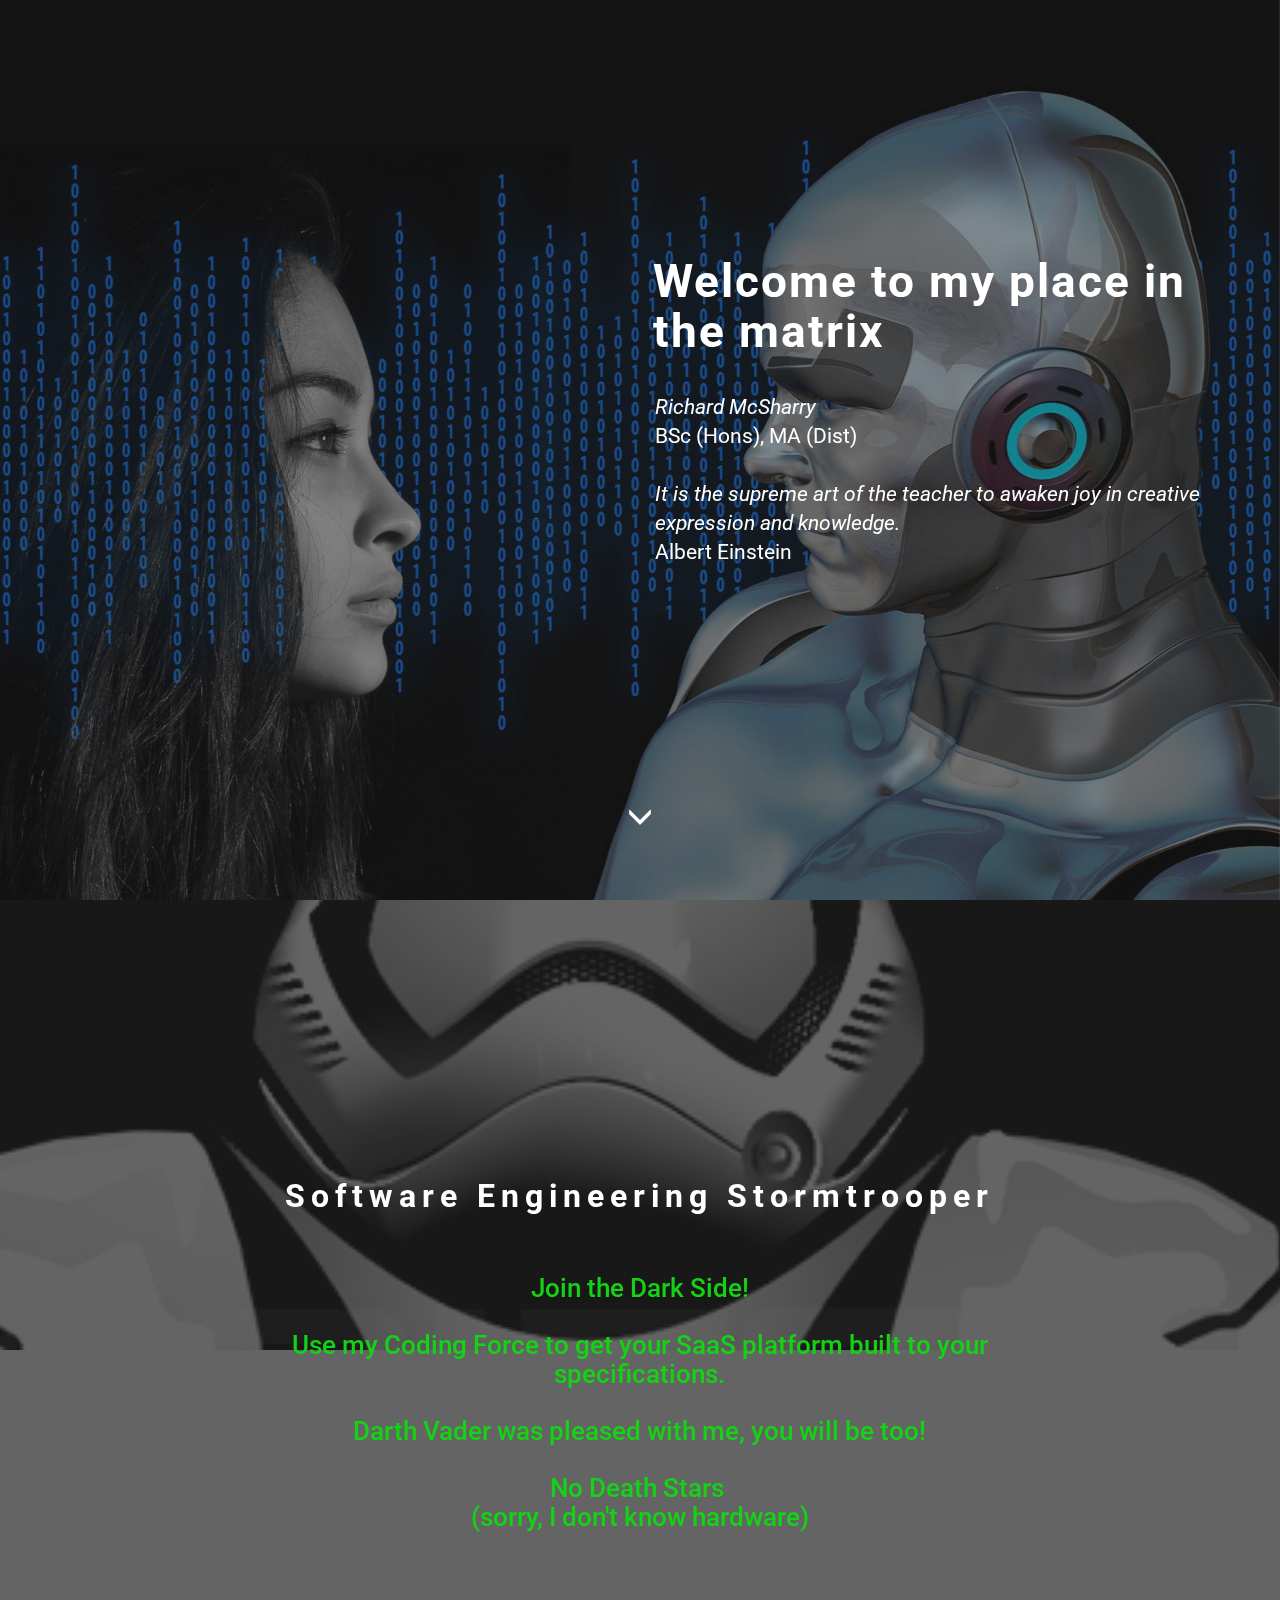
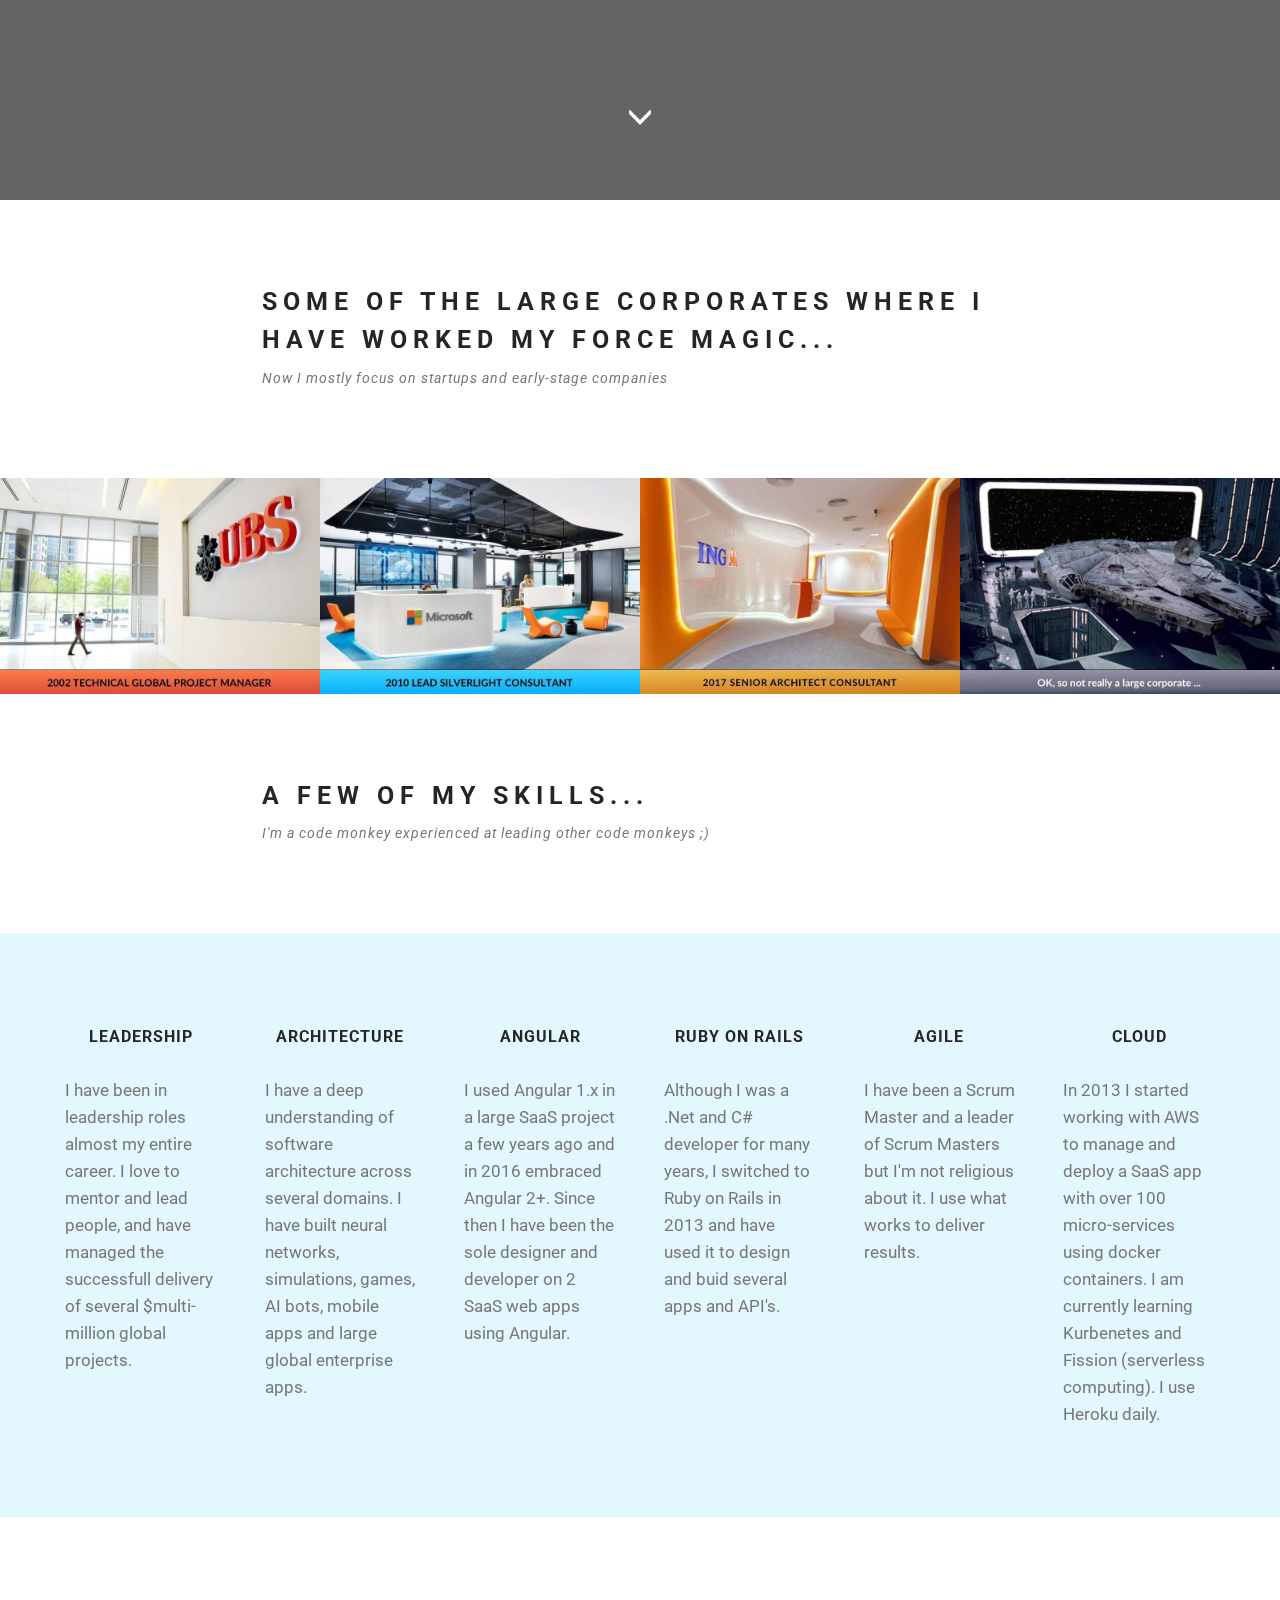
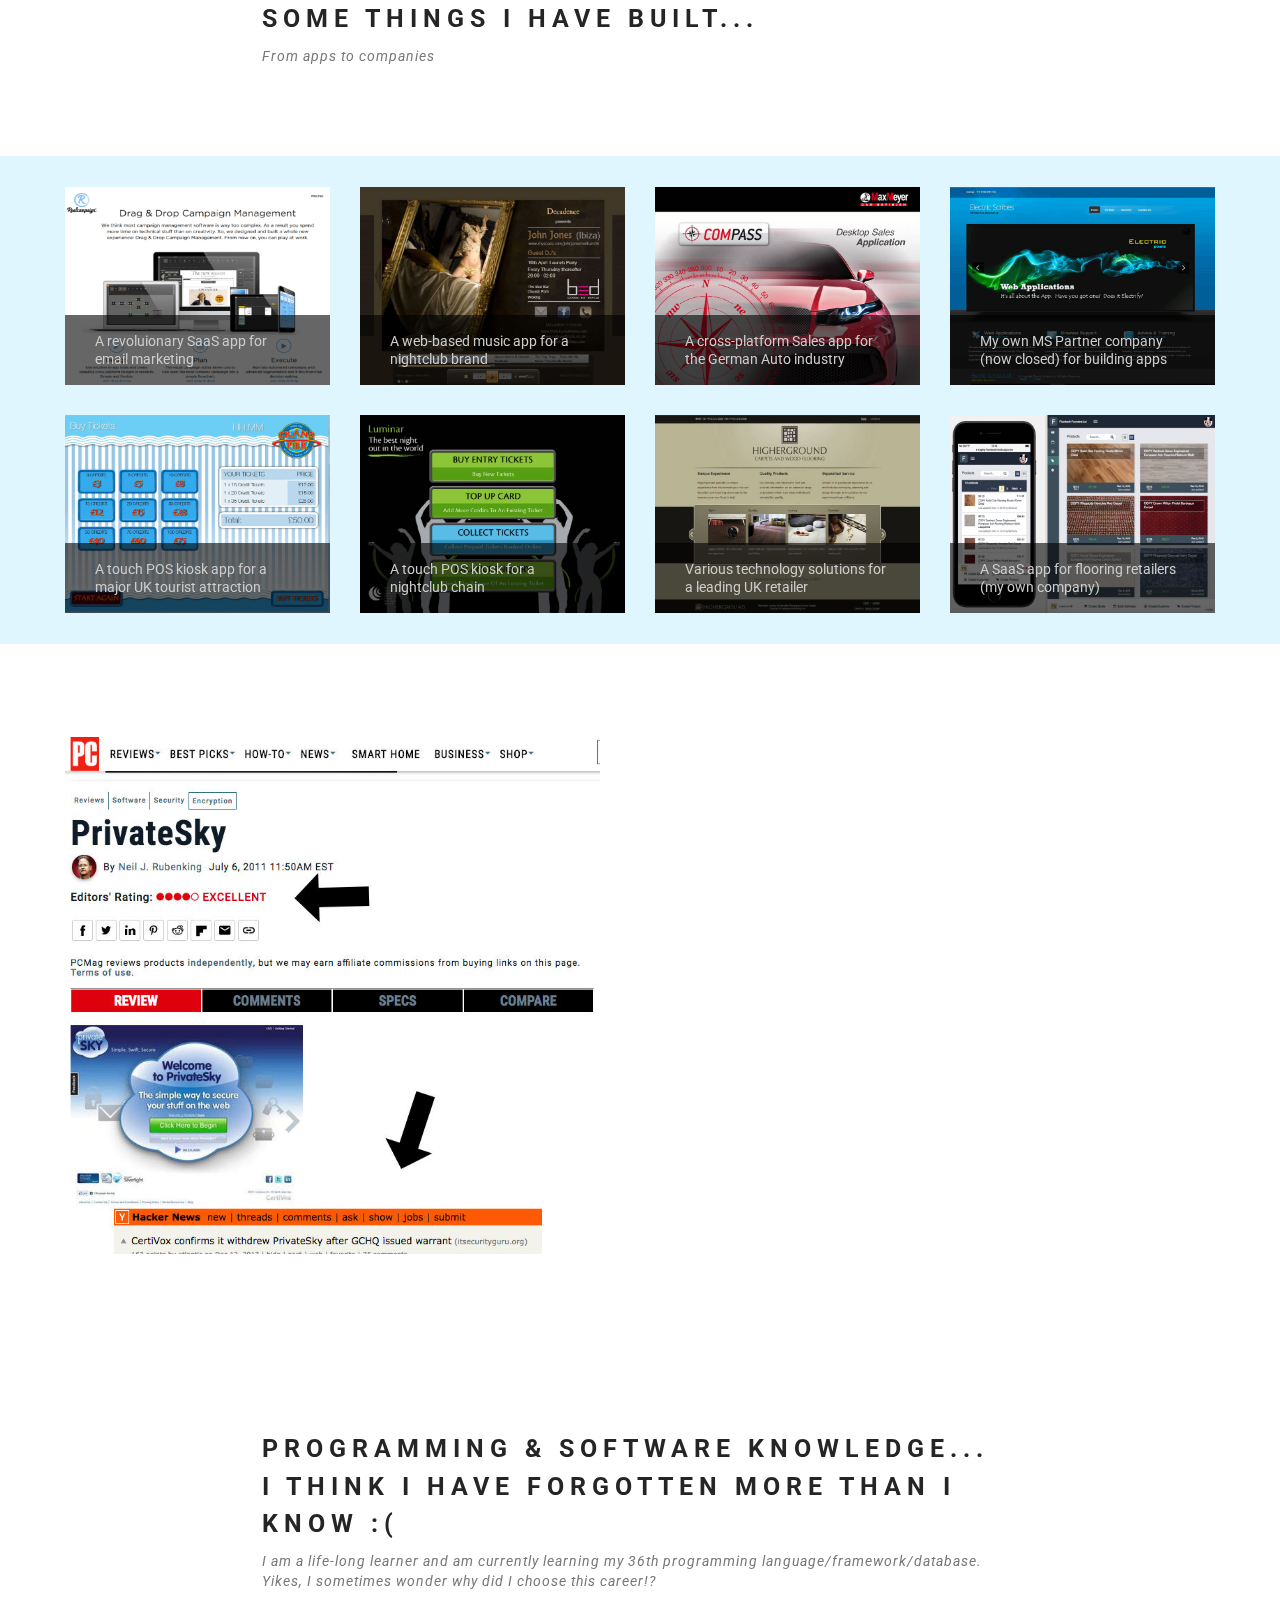
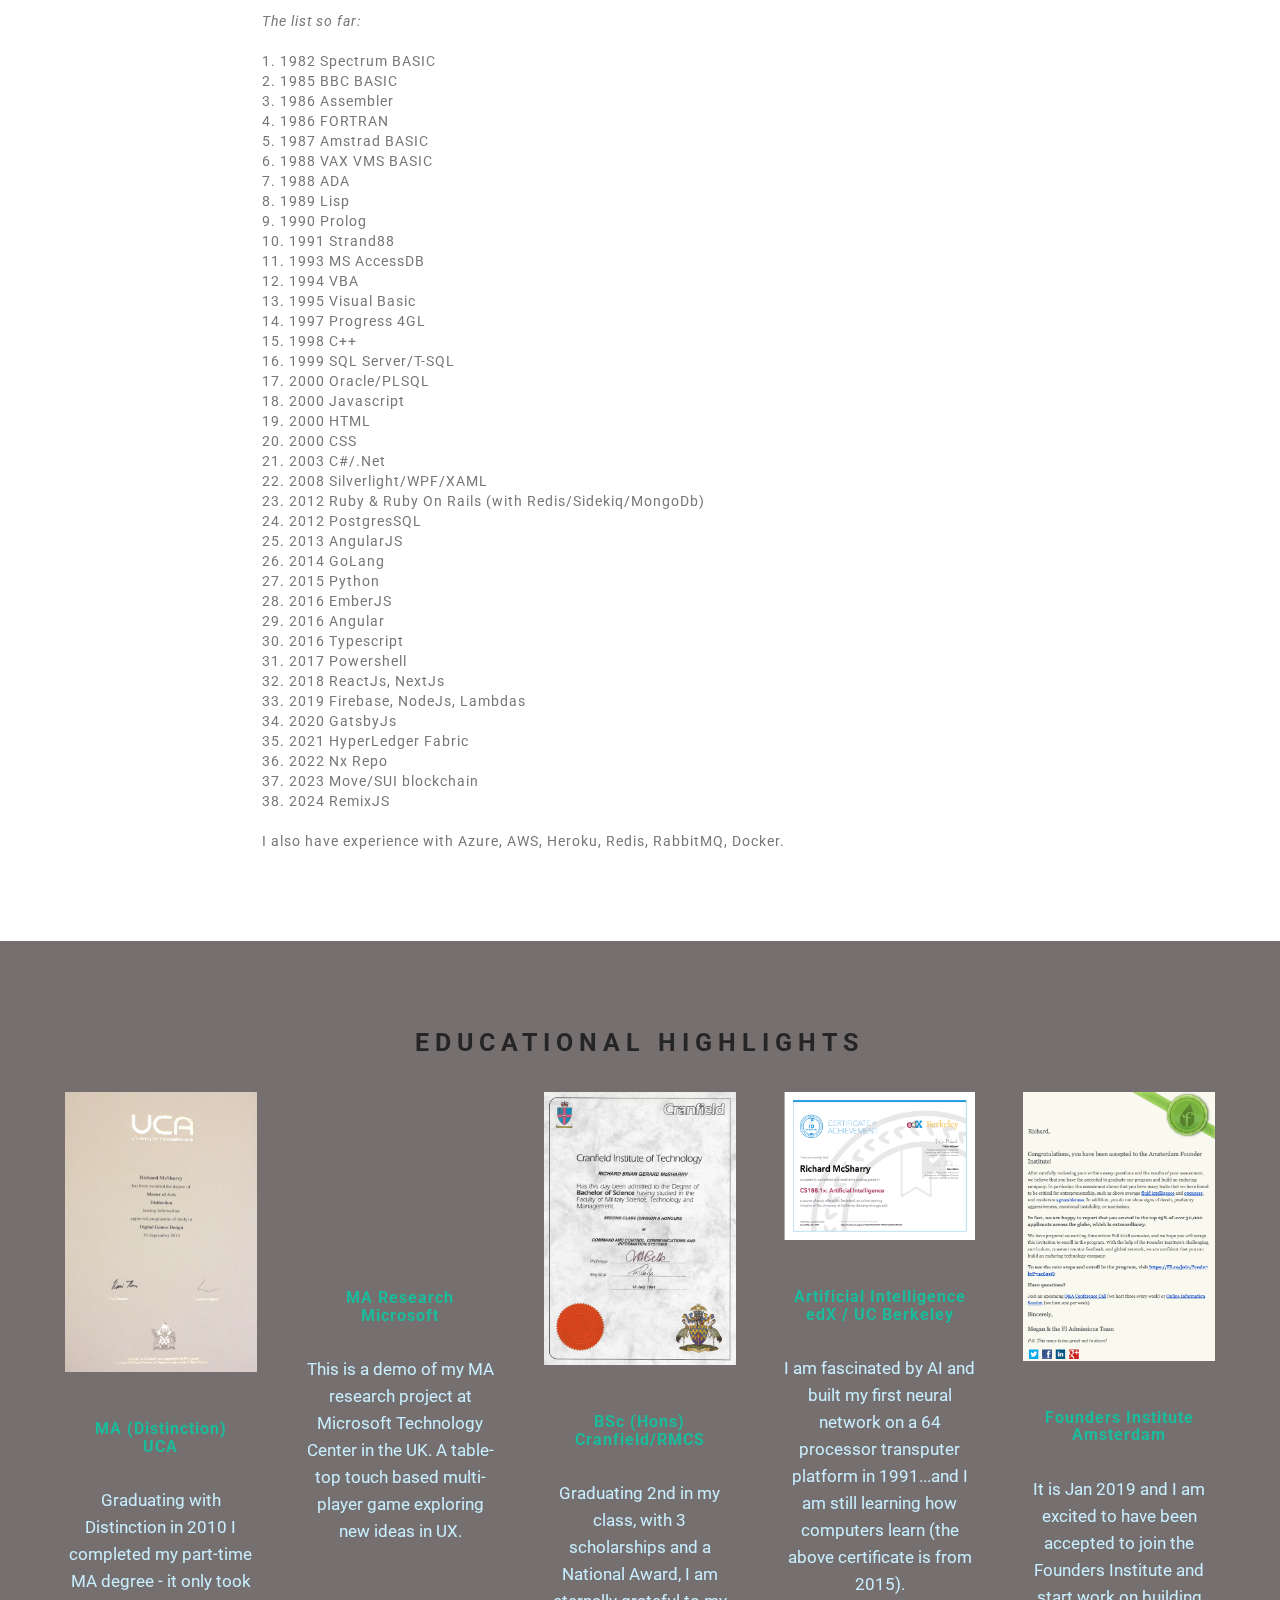
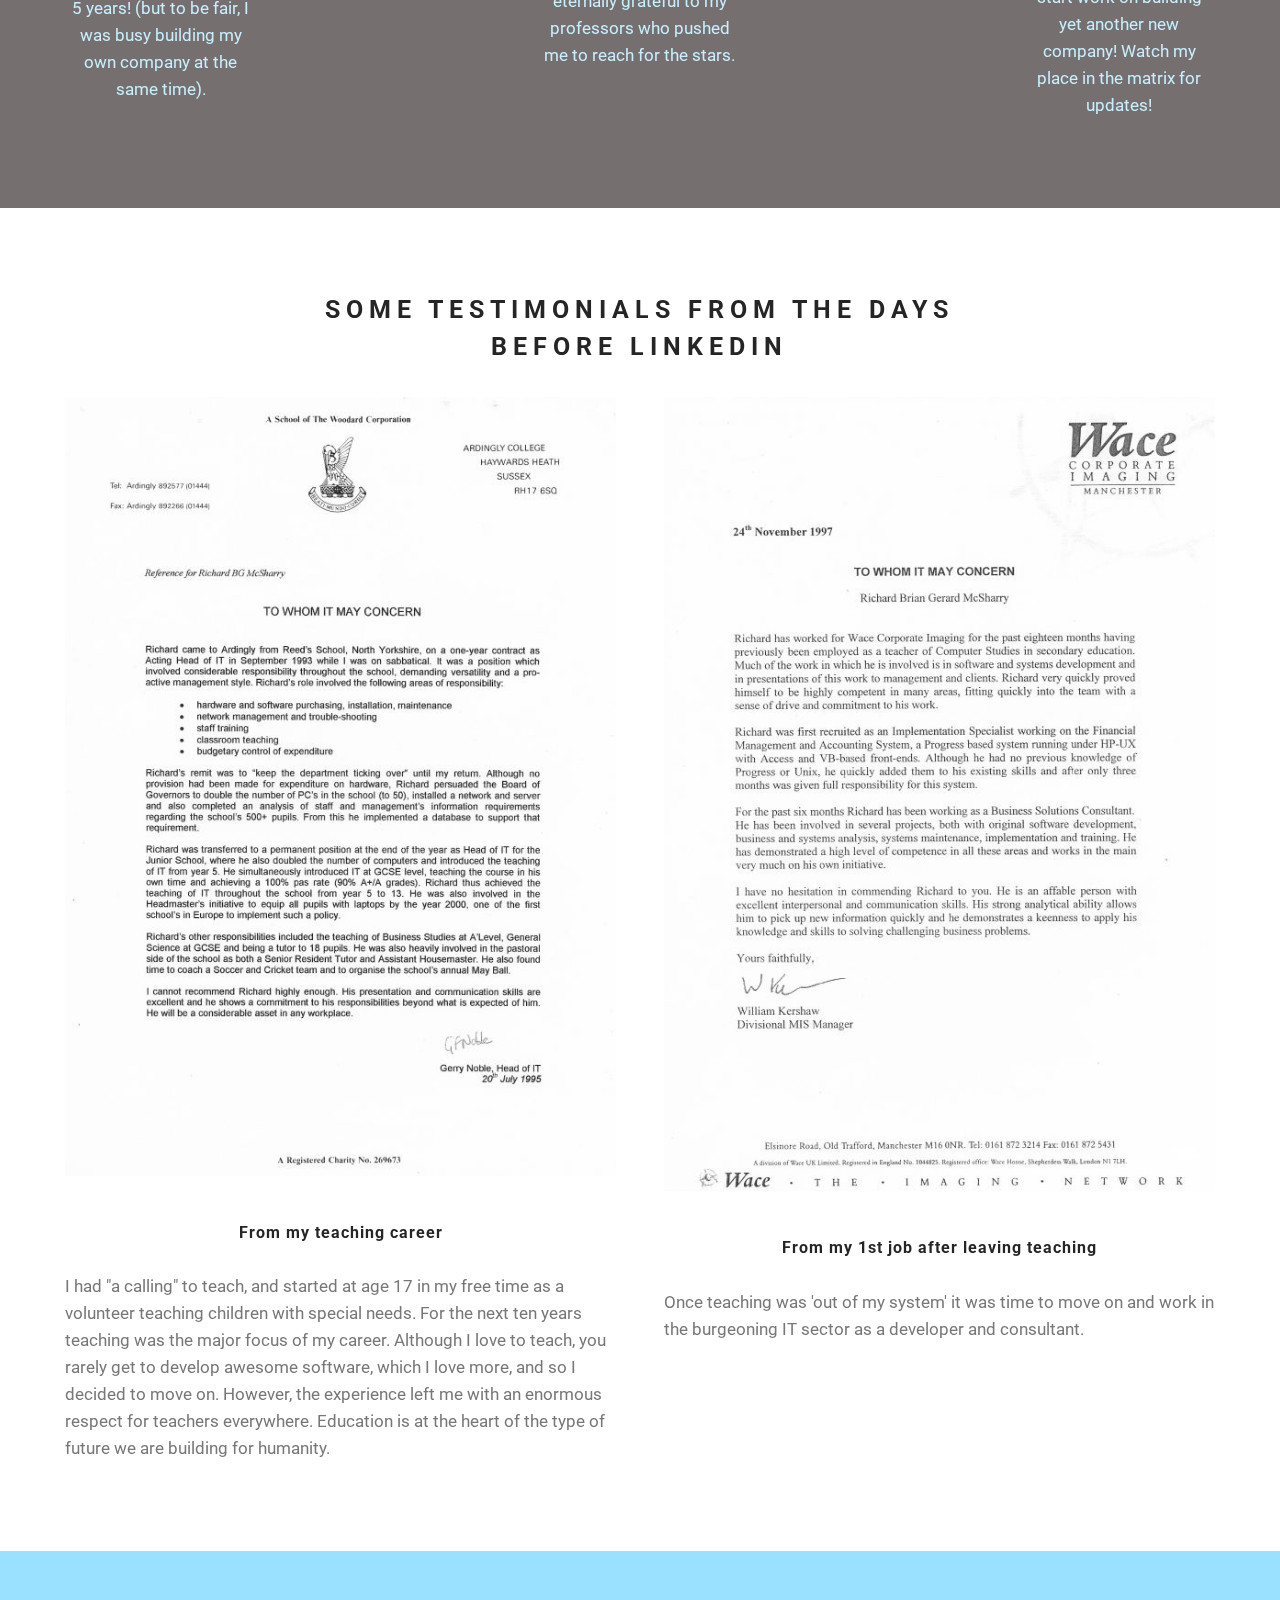
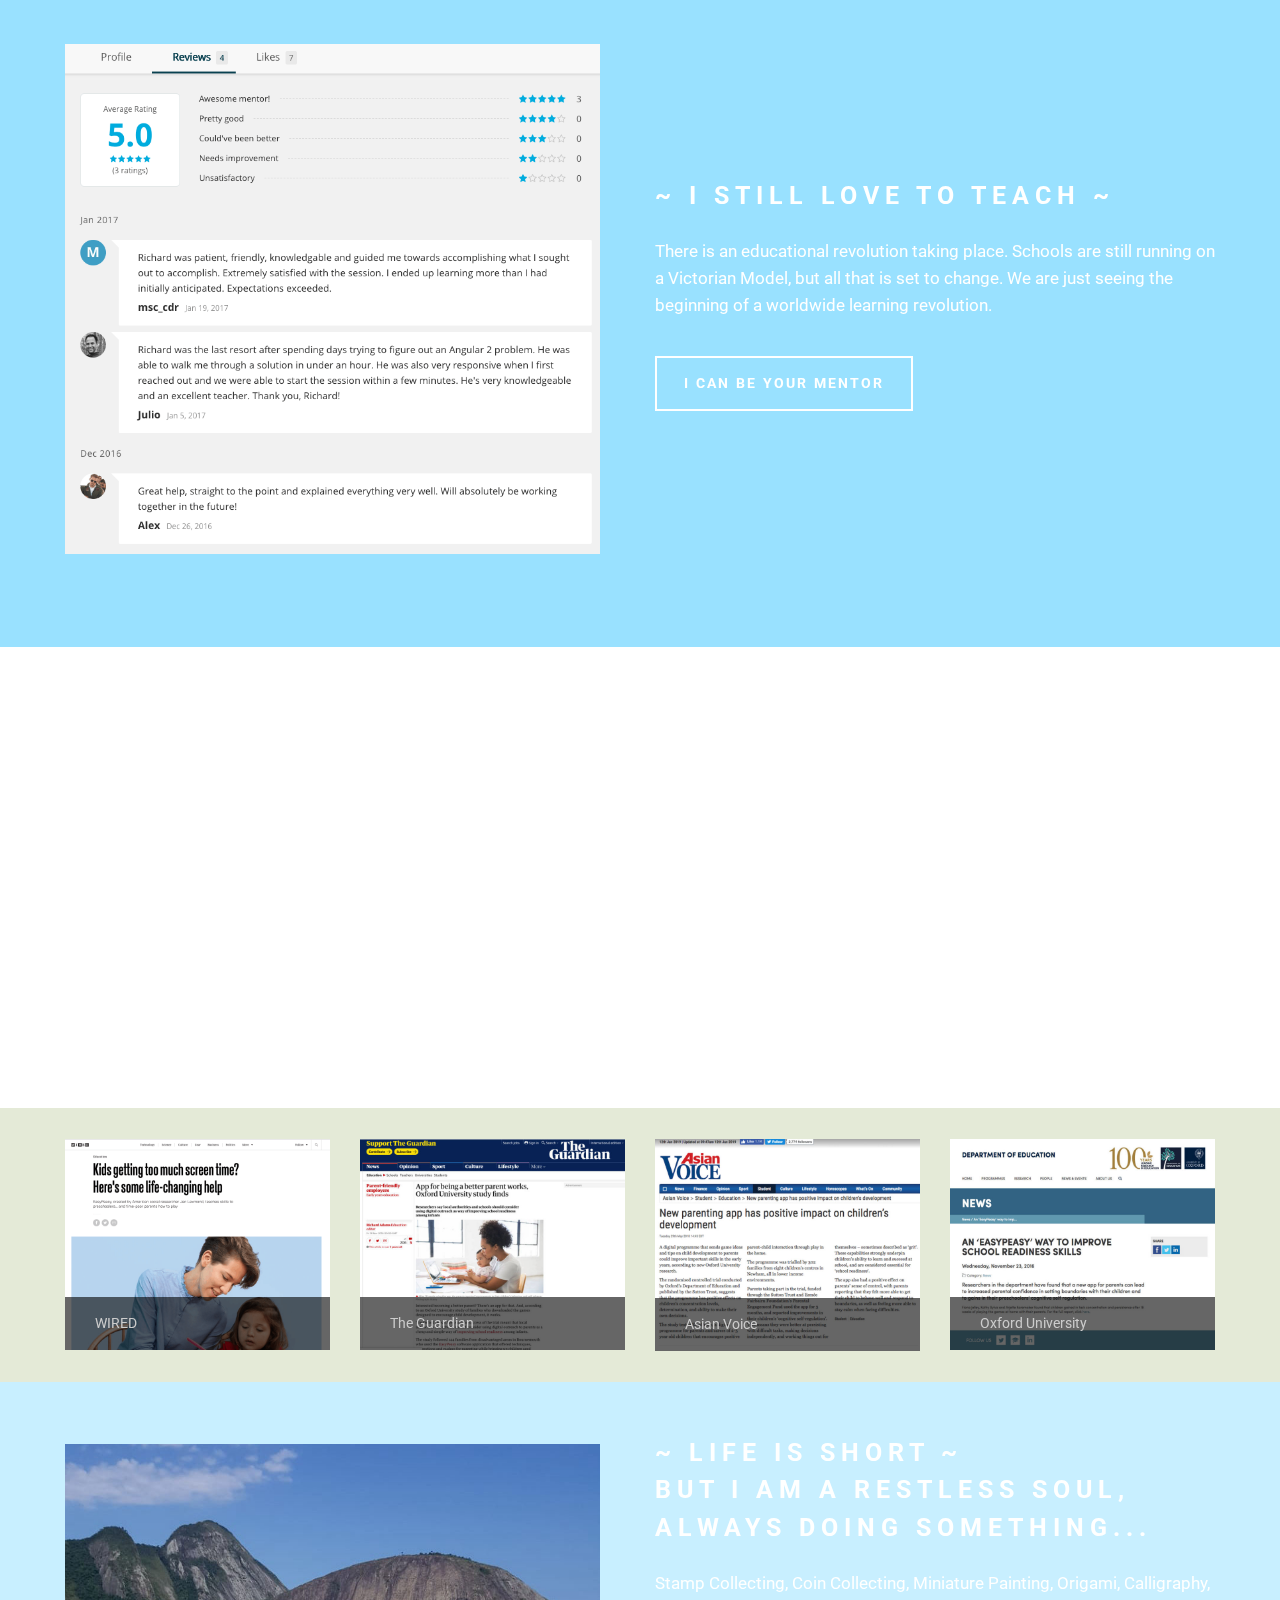
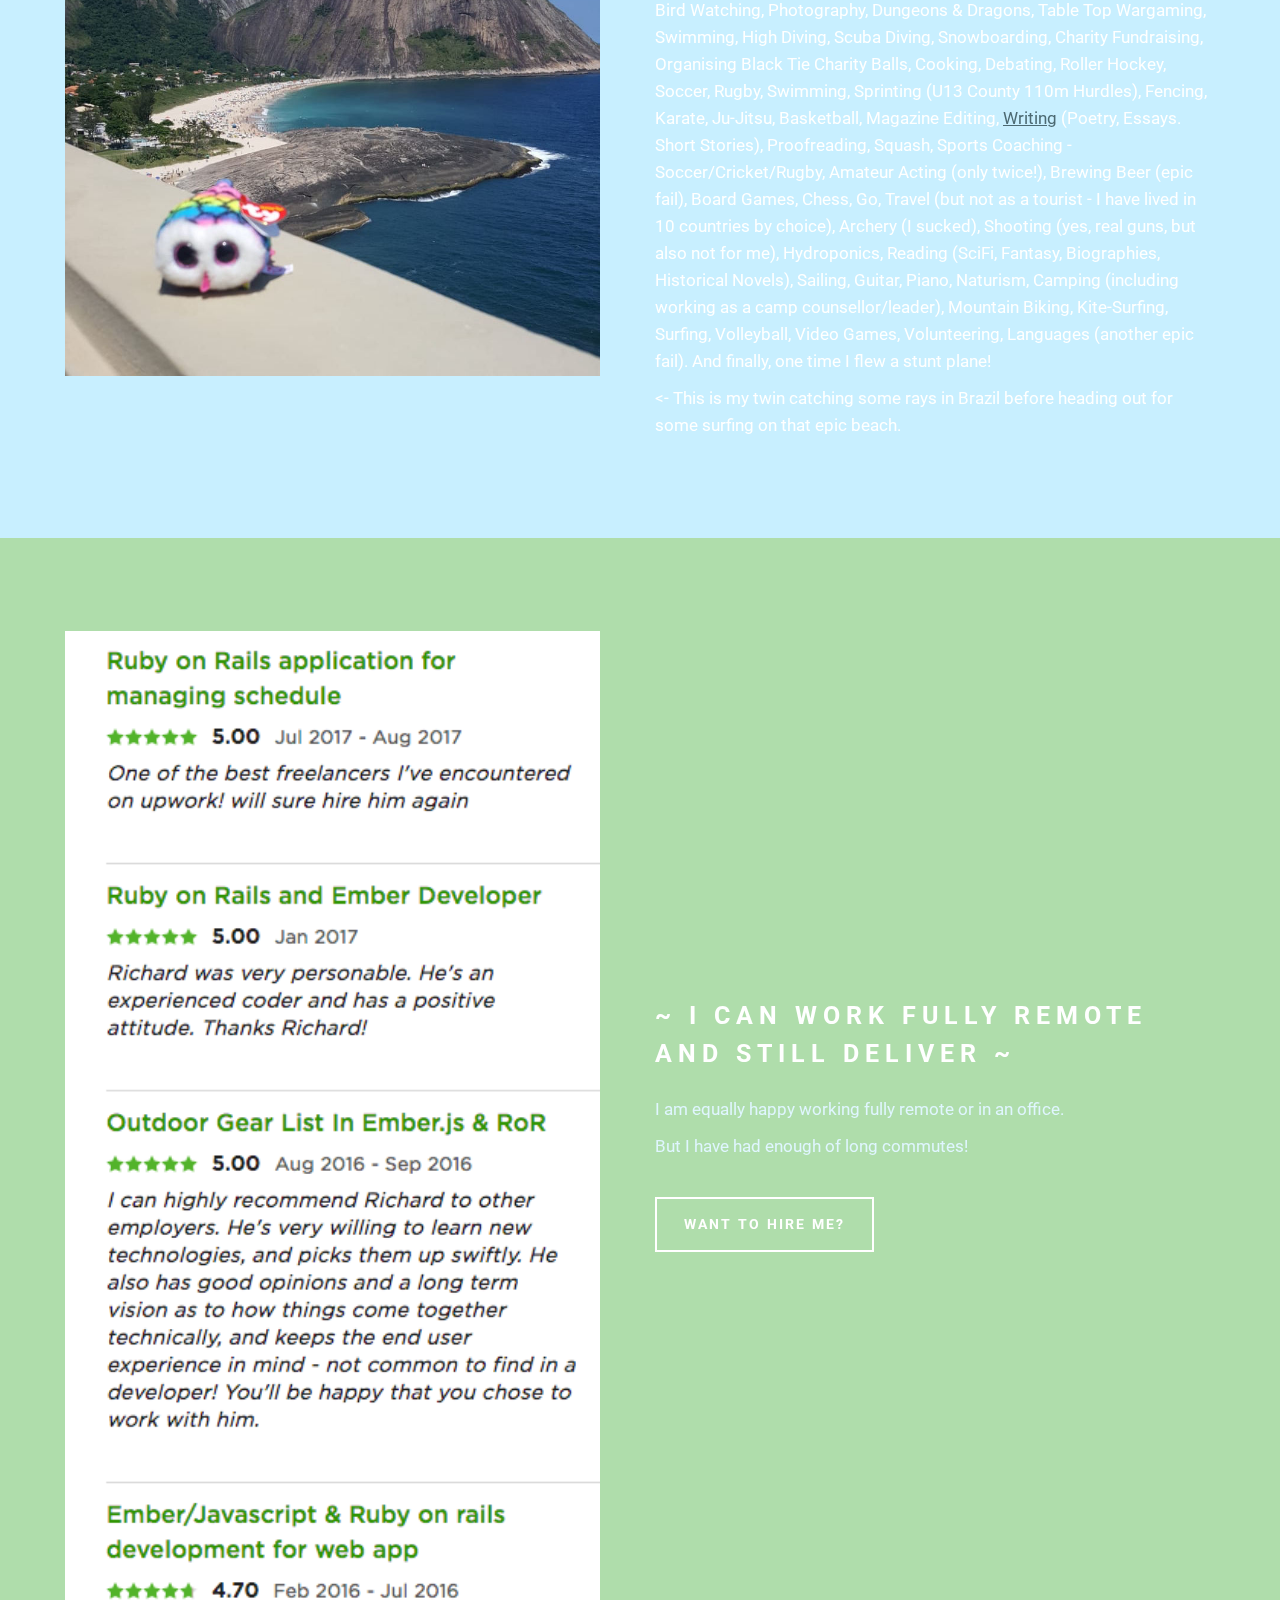
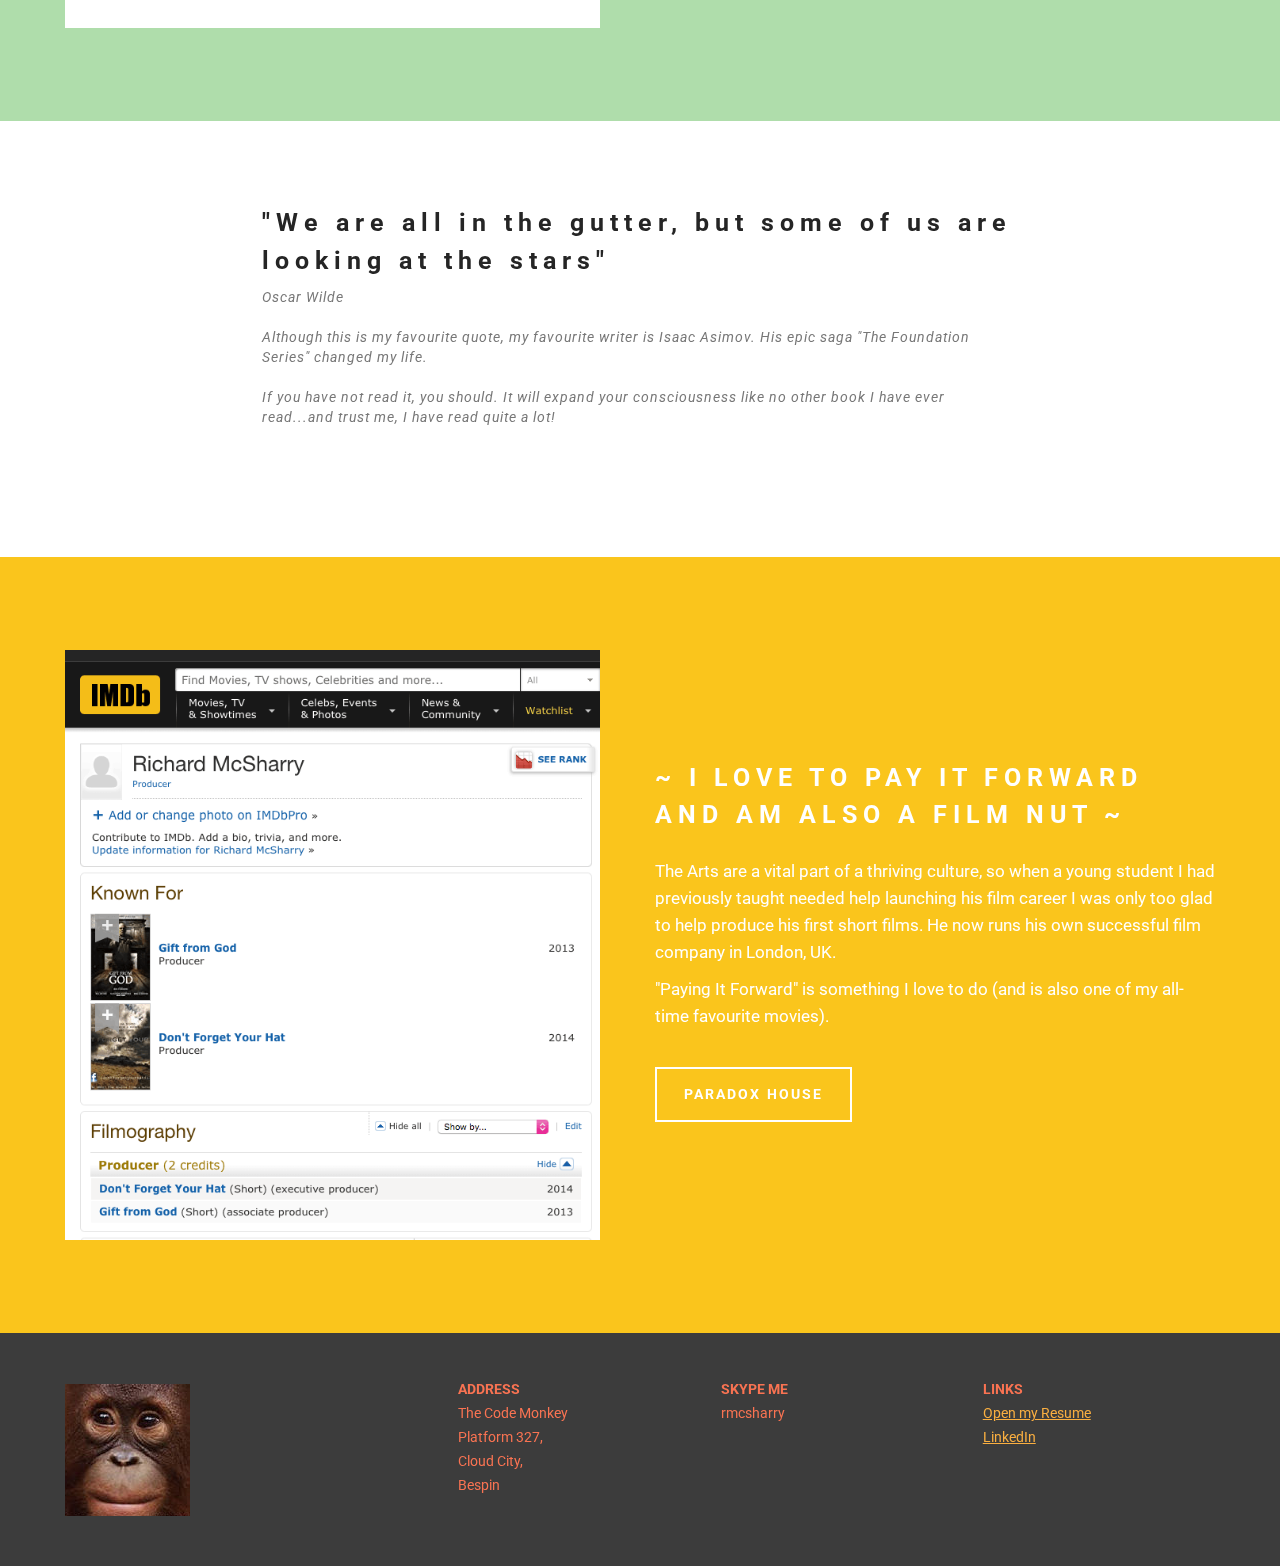
==== commit 7a43461a: "update skills" ====
--- a/index.html
+++ b/index.html
@@ -455,7 +455,7 @@
         <div class="mbr-header mbr-header--wysiwyg row">
             <div class="col-sm-8 col-sm-offset-2">
                 <h3 class="mbr-header__text">PROGRAMMING &amp; SOFTWARE KNOWLEDGE...<br>I THINK I HAVE FORGOTTEN MORE THAN I KNOW :(</h3>
-                <p class="mbr-header__subtext">I am a life-long learner and am currently learning my 36th programming language/framework/database. Yikes, I sometimes wonder why did I choose this career!?<br><br>The list so far:<br><br><span style="font-style: normal;">1. 1982 Spectrum BASIC<br>2. 1985 BBC BASIC<br>3. 1986 Assembler&nbsp;<br>4. 1986 FORTRAN</span><br><span style="font-style: normal;">5. 1987 Amstrad BASIC<br>6. 1988 VAX VMS BASIC<br>7. 1988 ADA<br>8. 1989 Lisp</span><br><span style="font-style: normal;">9. 1990 Prolog</span><br><span style="font-style: normal;">10. 1991 Strand88</span><br><span style="font-style: normal;">11. 1993 MS AccessDB</span><br><span style="font-style: normal;">12. 1994 VBA</span><br><span style="font-style: normal;">13. 1995 Visual Basic</span><br><span style="font-style: normal;">14. 1997 Progress 4GL</span><br><span style="font-style: normal;">15. 1998 C++</span><br><span style="font-style: normal;">16. 1999 SQL Server/T-SQL</span><br><span style="font-style: normal;">17. 2000 Oracle/PLSQL</span><br><span style="font-style: normal;">18. 2000 Javascript</span><br><span style="font-style: normal;">19. 2000 HTML</span><br><span style="font-style: normal;">20. 2000 CSS</span><br><span style="font-style: normal;">21. 2003 C#/.Net</span><br><span style="font-style: normal;">22. 2008 Silverlight/WPF/XAML</span><br><span style="font-style: normal;">23. 2012 Ruby &amp; Ruby On Rails (with Redis/Sidekiq/MongoDb)</span><br><span style="font-style: normal;">24. 2012 PostgresSQL</span><br><span style="font-style: normal;">25. 2013 AngularJS</span><br><span style="font-style: normal;">26. 2014 GoLang<br></span><span style="font-style: normal;">27. 2015 Python<br></span><span style="font-style: normal;">28. 2016 EmberJS</span><br><span style="font-style: normal;">29. 2016 Angular</span><br><span style="font-style: normal;">30. 2016 Typescript</span><br><span style="font-style: normal;">31. 2017 Powershell</span><br><span style="font-style: normal;">32. 2018 ReactJs</span><br><span style="font-style: normal;">33. 2019 Firebase, NodeJs, Lambdas</span><br><span style="font-style: normal;">34. 2020 GatsbyJs</span><br><span style="font-style: normal;">35. 2021 HyperLedger Fabric</span><br><span style="font-style: normal;">36. 2022 NextJS</span><br><span style="font-style: normal;">37. 2023 Move/SUI blockchain</span><br><span style="font-style: normal;">38. 2024 RemixJS</span><br><br><span style="font-style: normal;">I also have experience with Azure, AWS, Heroku, Redis, RabbitMQ, Docker.</span></p>
+                <p class="mbr-header__subtext">I am a life-long learner and am currently learning my 36th programming language/framework/database. Yikes, I sometimes wonder why did I choose this career!?<br><br>The list so far:<br><br><span style="font-style: normal;">1. 1982 Spectrum BASIC<br>2. 1985 BBC BASIC<br>3. 1986 Assembler&nbsp;<br>4. 1986 FORTRAN</span><br><span style="font-style: normal;">5. 1987 Amstrad BASIC<br>6. 1988 VAX VMS BASIC<br>7. 1988 ADA<br>8. 1989 Lisp</span><br><span style="font-style: normal;">9. 1990 Prolog</span><br><span style="font-style: normal;">10. 1991 Strand88</span><br><span style="font-style: normal;">11. 1993 MS AccessDB</span><br><span style="font-style: normal;">12. 1994 VBA</span><br><span style="font-style: normal;">13. 1995 Visual Basic</span><br><span style="font-style: normal;">14. 1997 Progress 4GL</span><br><span style="font-style: normal;">15. 1998 C++</span><br><span style="font-style: normal;">16. 1999 SQL Server/T-SQL</span><br><span style="font-style: normal;">17. 2000 Oracle/PLSQL</span><br><span style="font-style: normal;">18. 2000 Javascript</span><br><span style="font-style: normal;">19. 2000 HTML</span><br><span style="font-style: normal;">20. 2000 CSS</span><br><span style="font-style: normal;">21. 2003 C#/.Net</span><br><span style="font-style: normal;">22. 2008 Silverlight/WPF/XAML</span><br><span style="font-style: normal;">23. 2012 Ruby &amp; Ruby On Rails (with Redis/Sidekiq/MongoDb)</span><br><span style="font-style: normal;">24. 2012 PostgresSQL</span><br><span style="font-style: normal;">25. 2013 AngularJS</span><br><span style="font-style: normal;">26. 2014 GoLang<br></span><span style="font-style: normal;">27. 2015 Python<br></span><span style="font-style: normal;">28. 2016 EmberJS</span><br><span style="font-style: normal;">29. 2016 Angular</span><br><span style="font-style: normal;">30. 2016 Typescript</span><br><span style="font-style: normal;">31. 2017 Powershell</span><br><span style="font-style: normal;">32. 2018 ReactJs, NextJs</span><br><span style="font-style: normal;">33. 2019 Firebase, NodeJs, Lambdas</span><br><span style="font-style: normal;">34. 2020 GatsbyJs</span><br><span style="font-style: normal;">35. 2021 HyperLedger Fabric</span><br><span style="font-style: normal;">36. 2022 Nx Repo</span><br><span style="font-style: normal;">37. 2023 Move/SUI blockchain</span><br><span style="font-style: normal;">38. 2024 RemixJS</span><br><br><span style="font-style: normal;">I also have experience with Azure, AWS, Heroku, Redis, RabbitMQ, Docker.</span></p>
             </div>
         </div>
     </div>
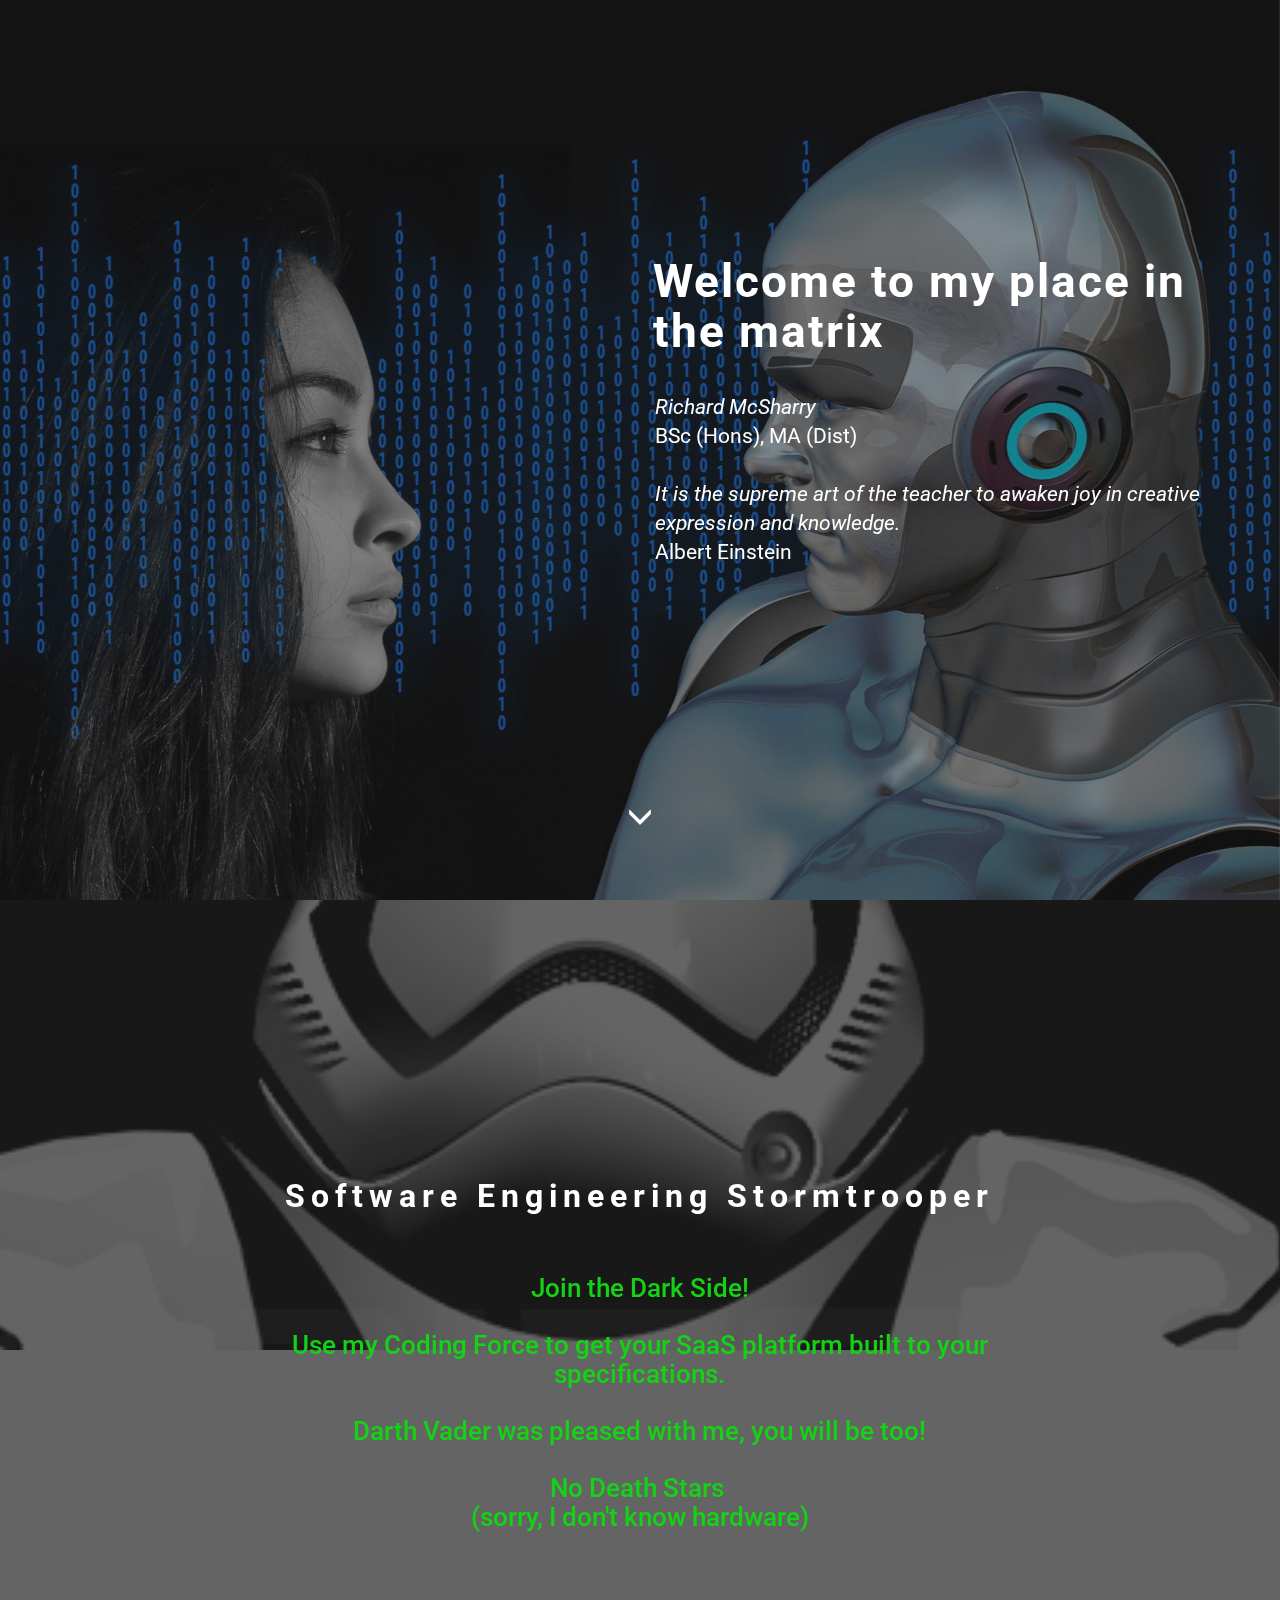
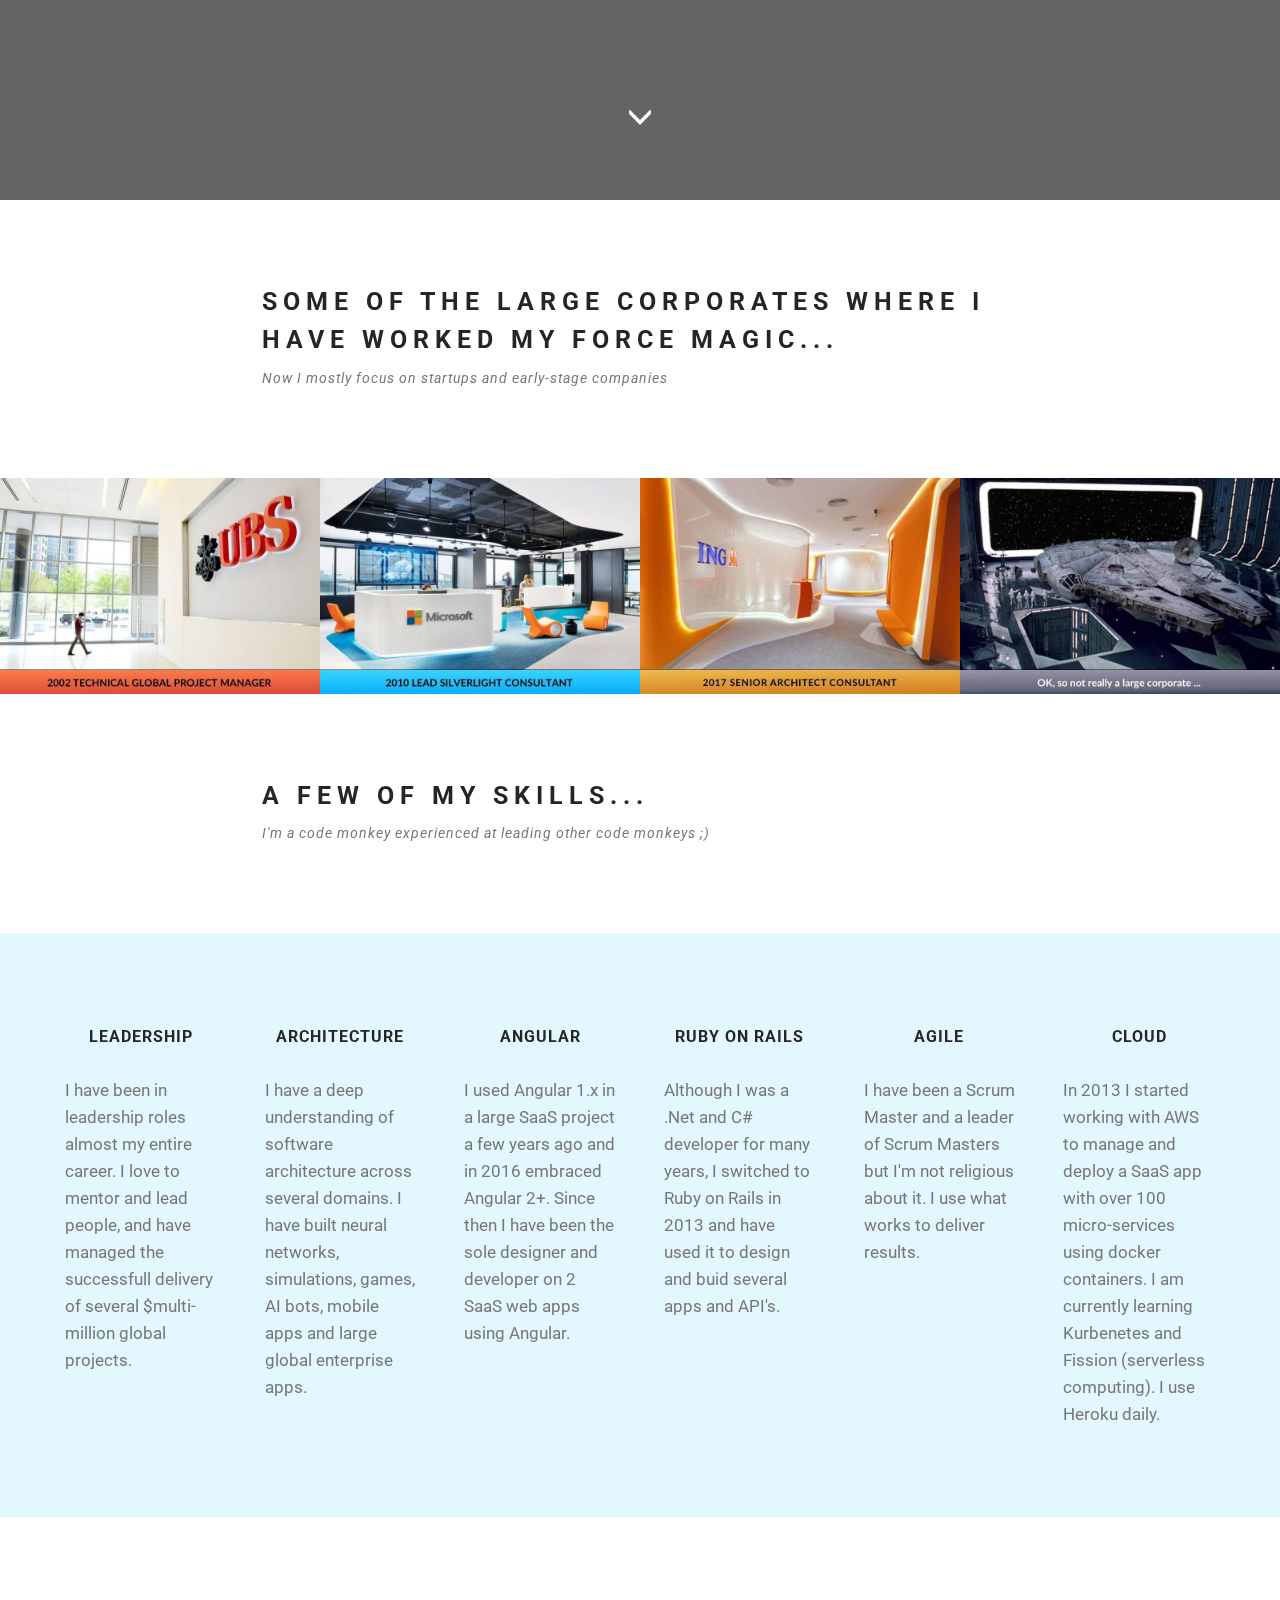
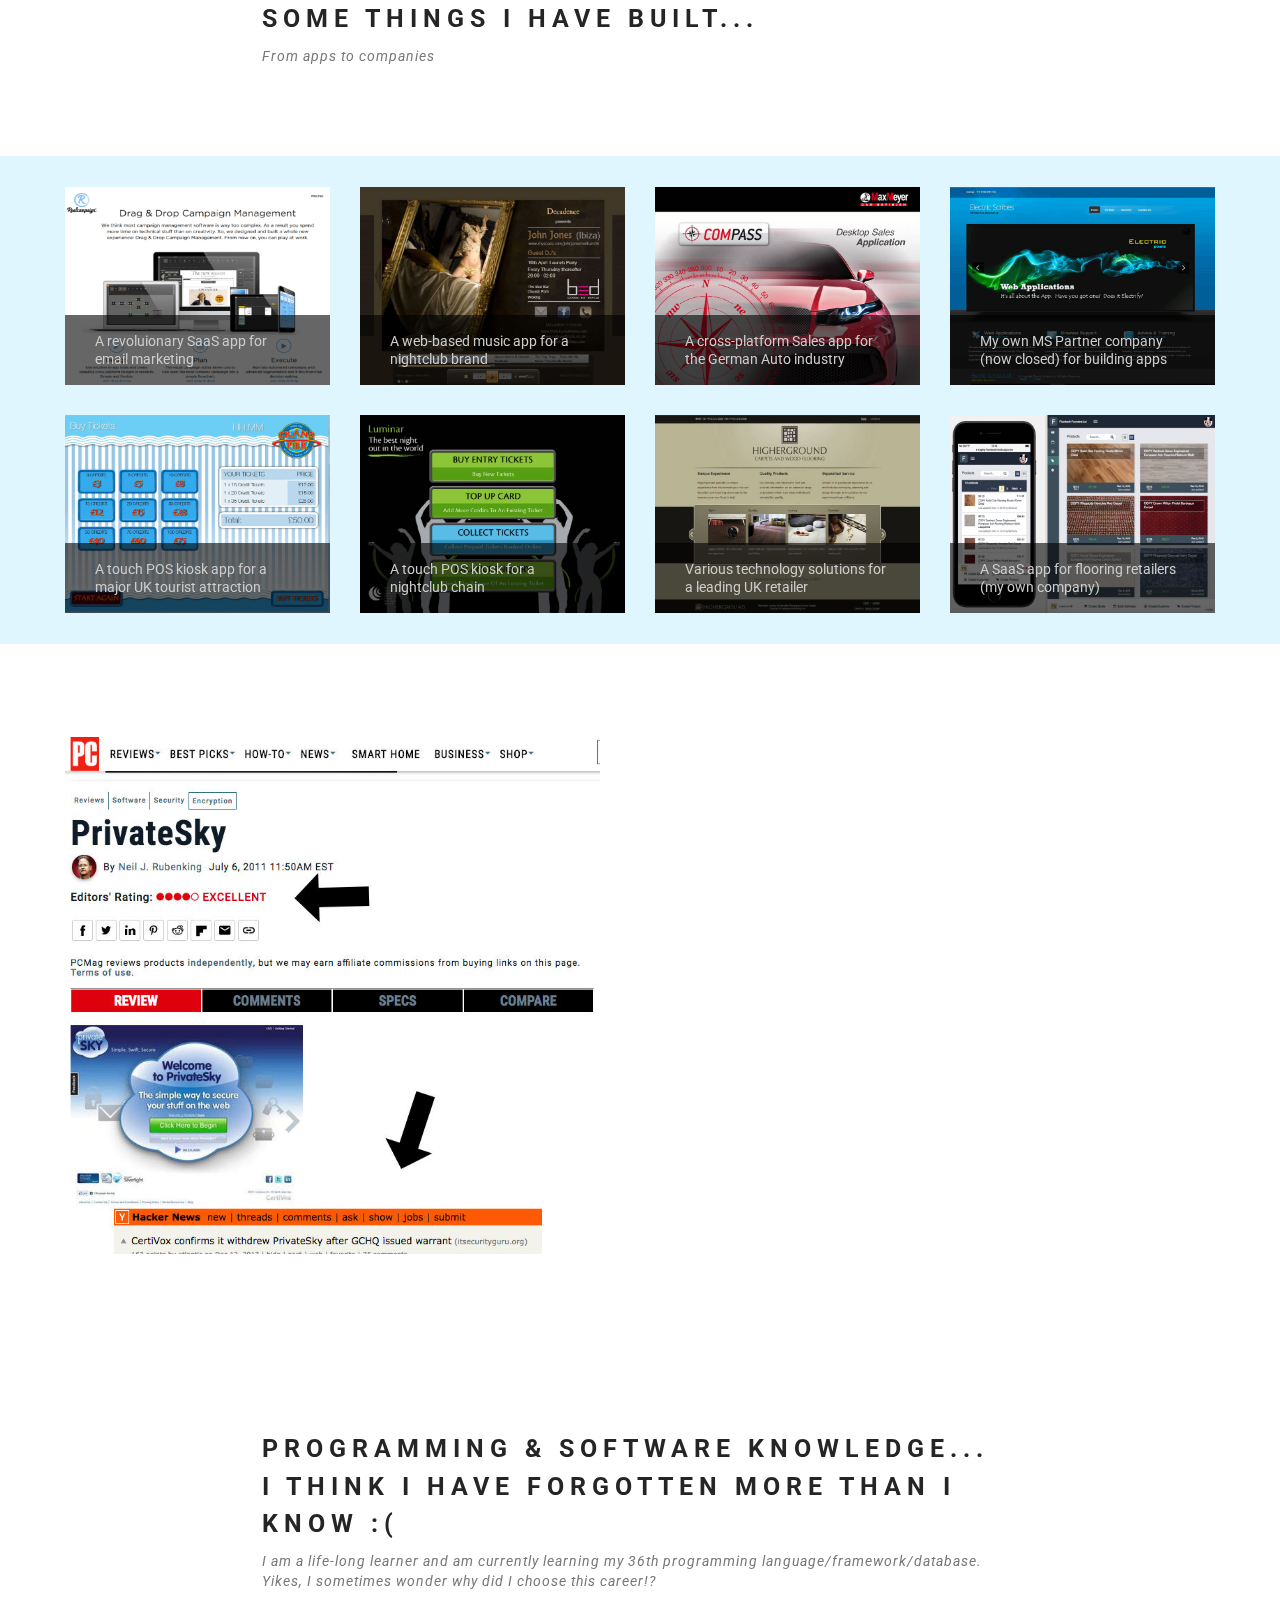
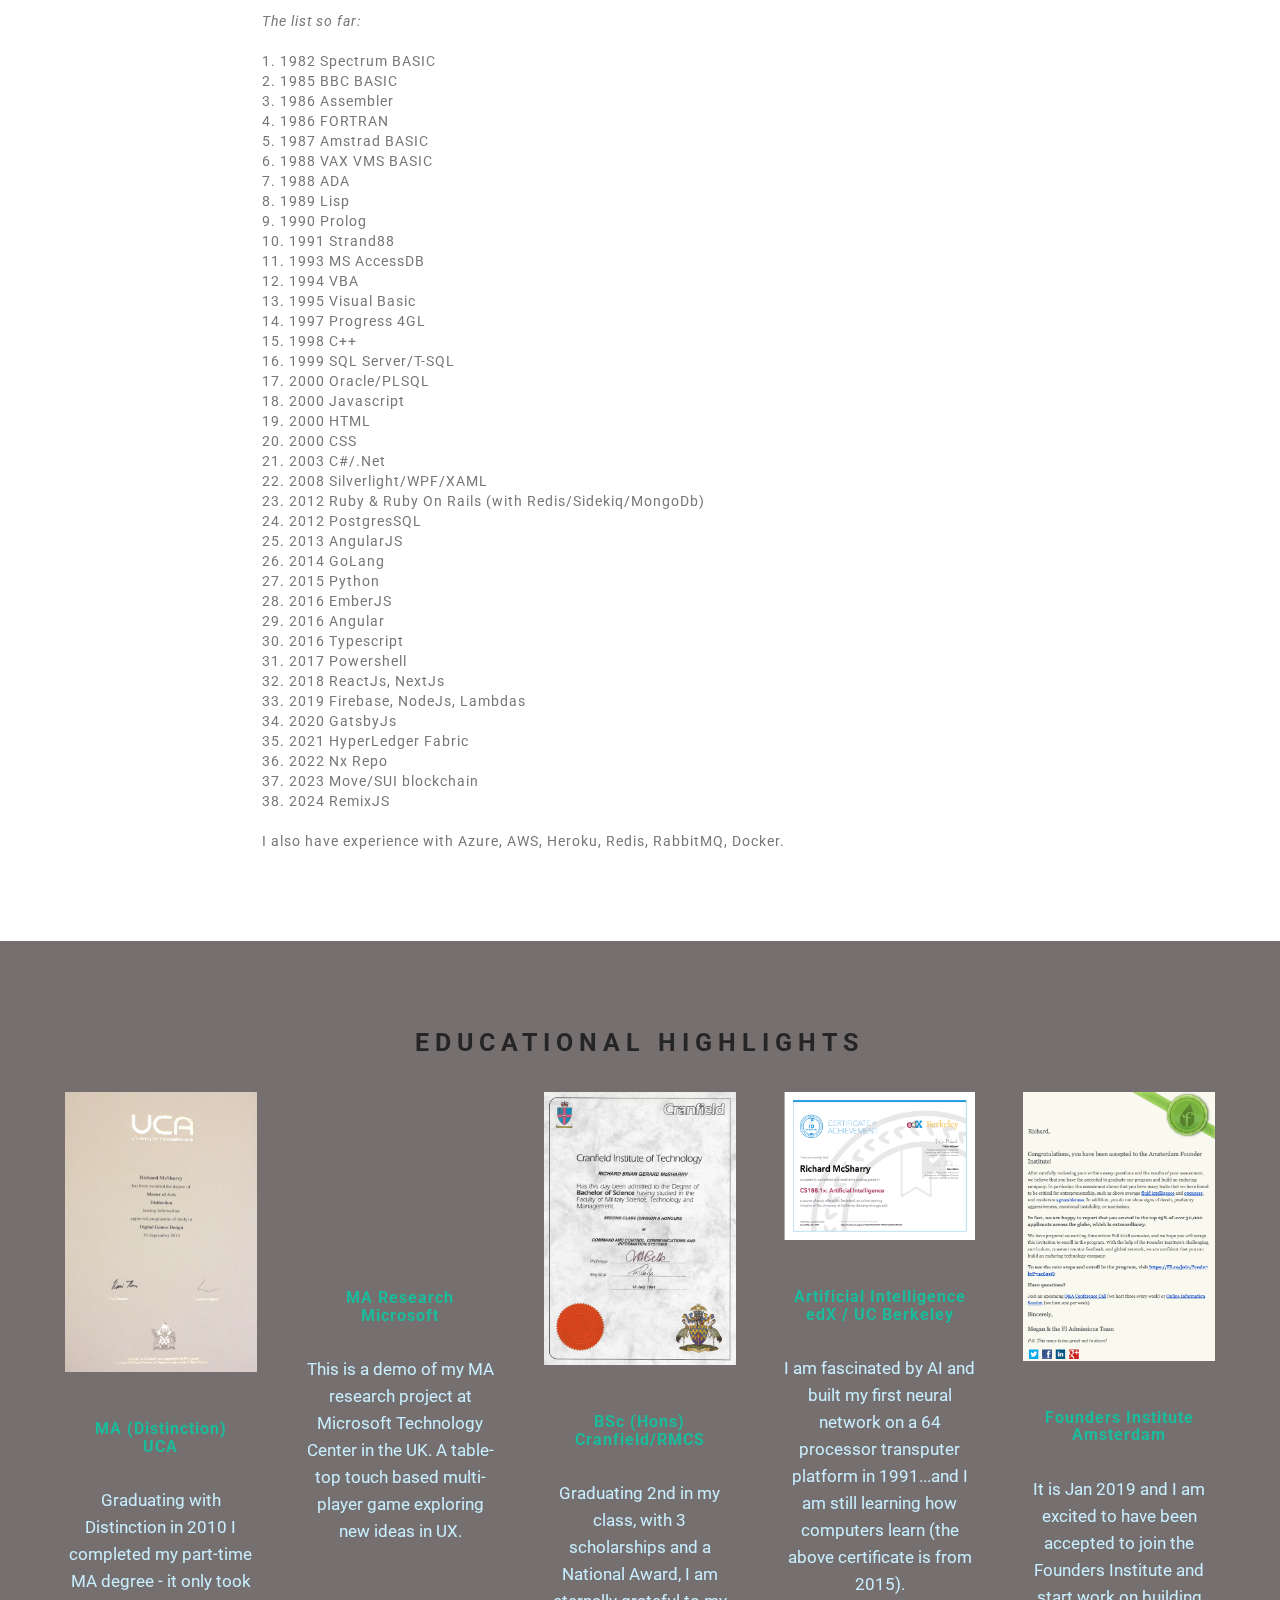
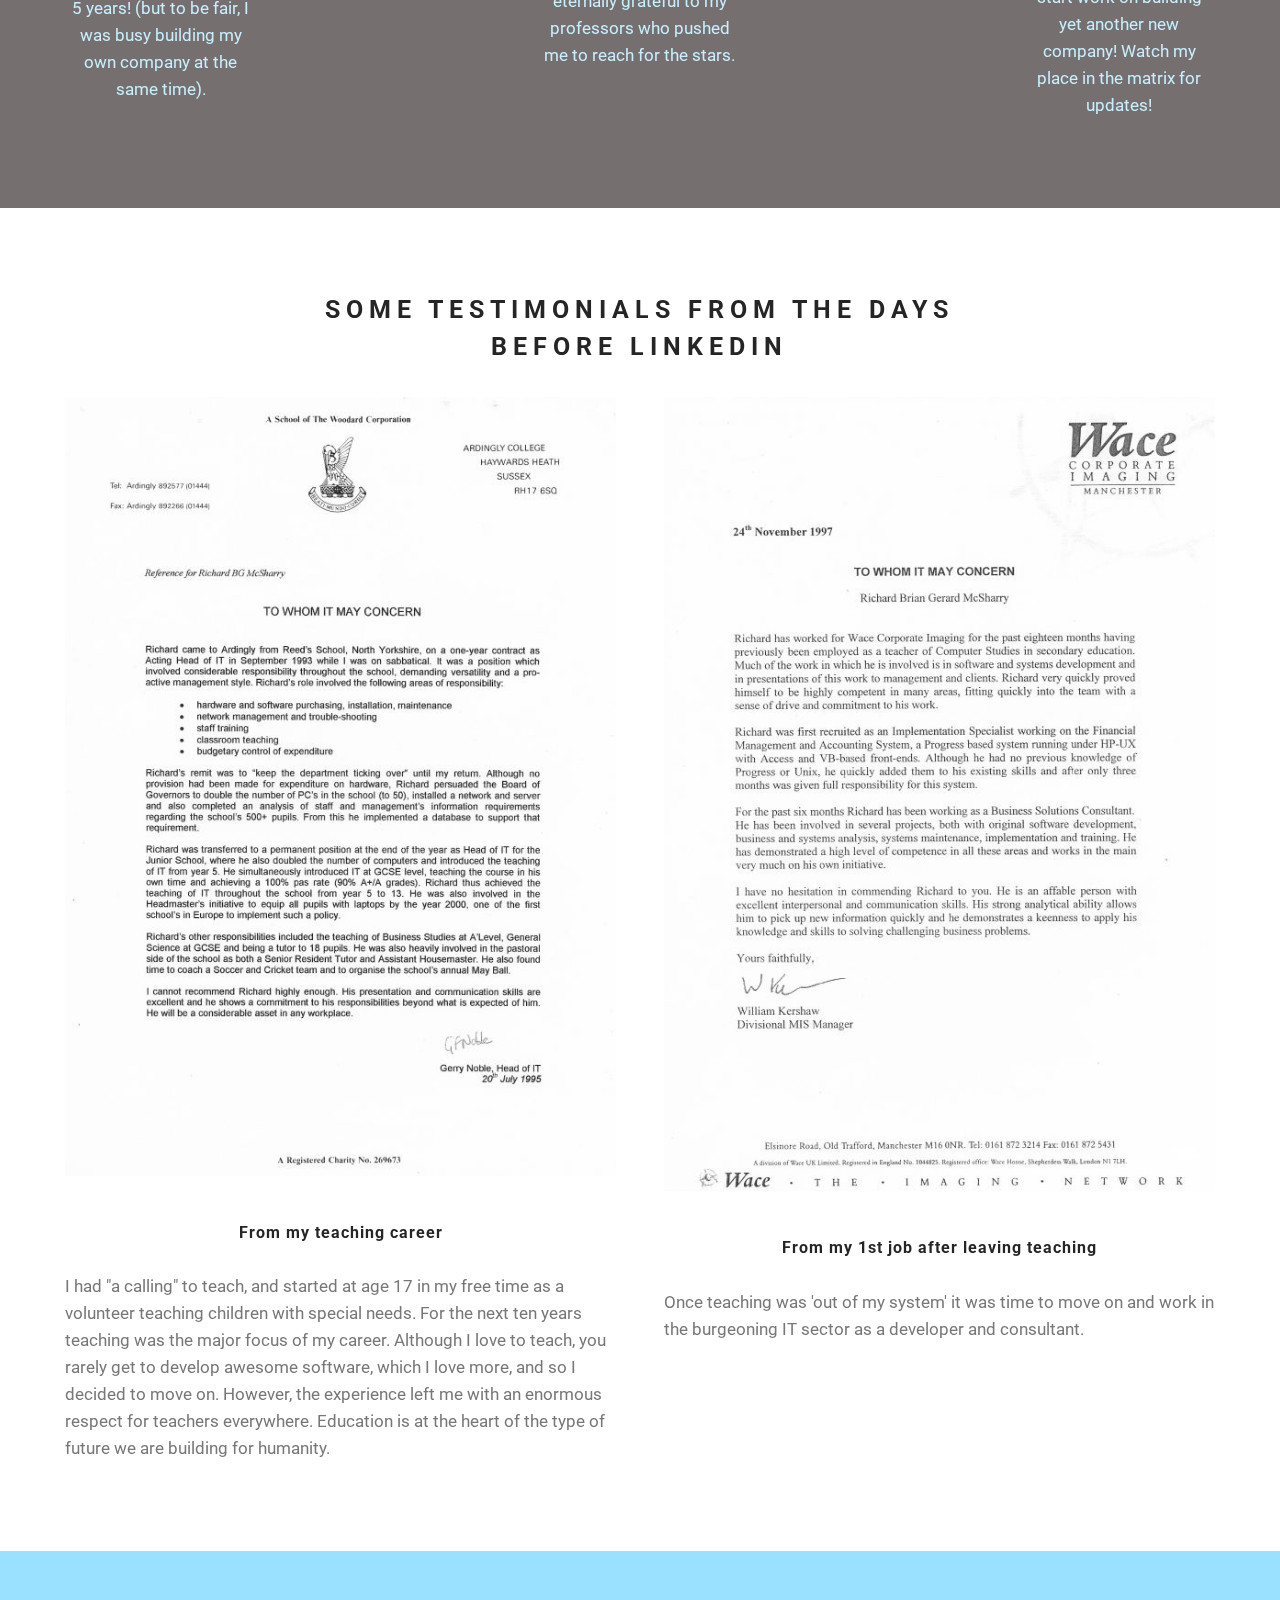
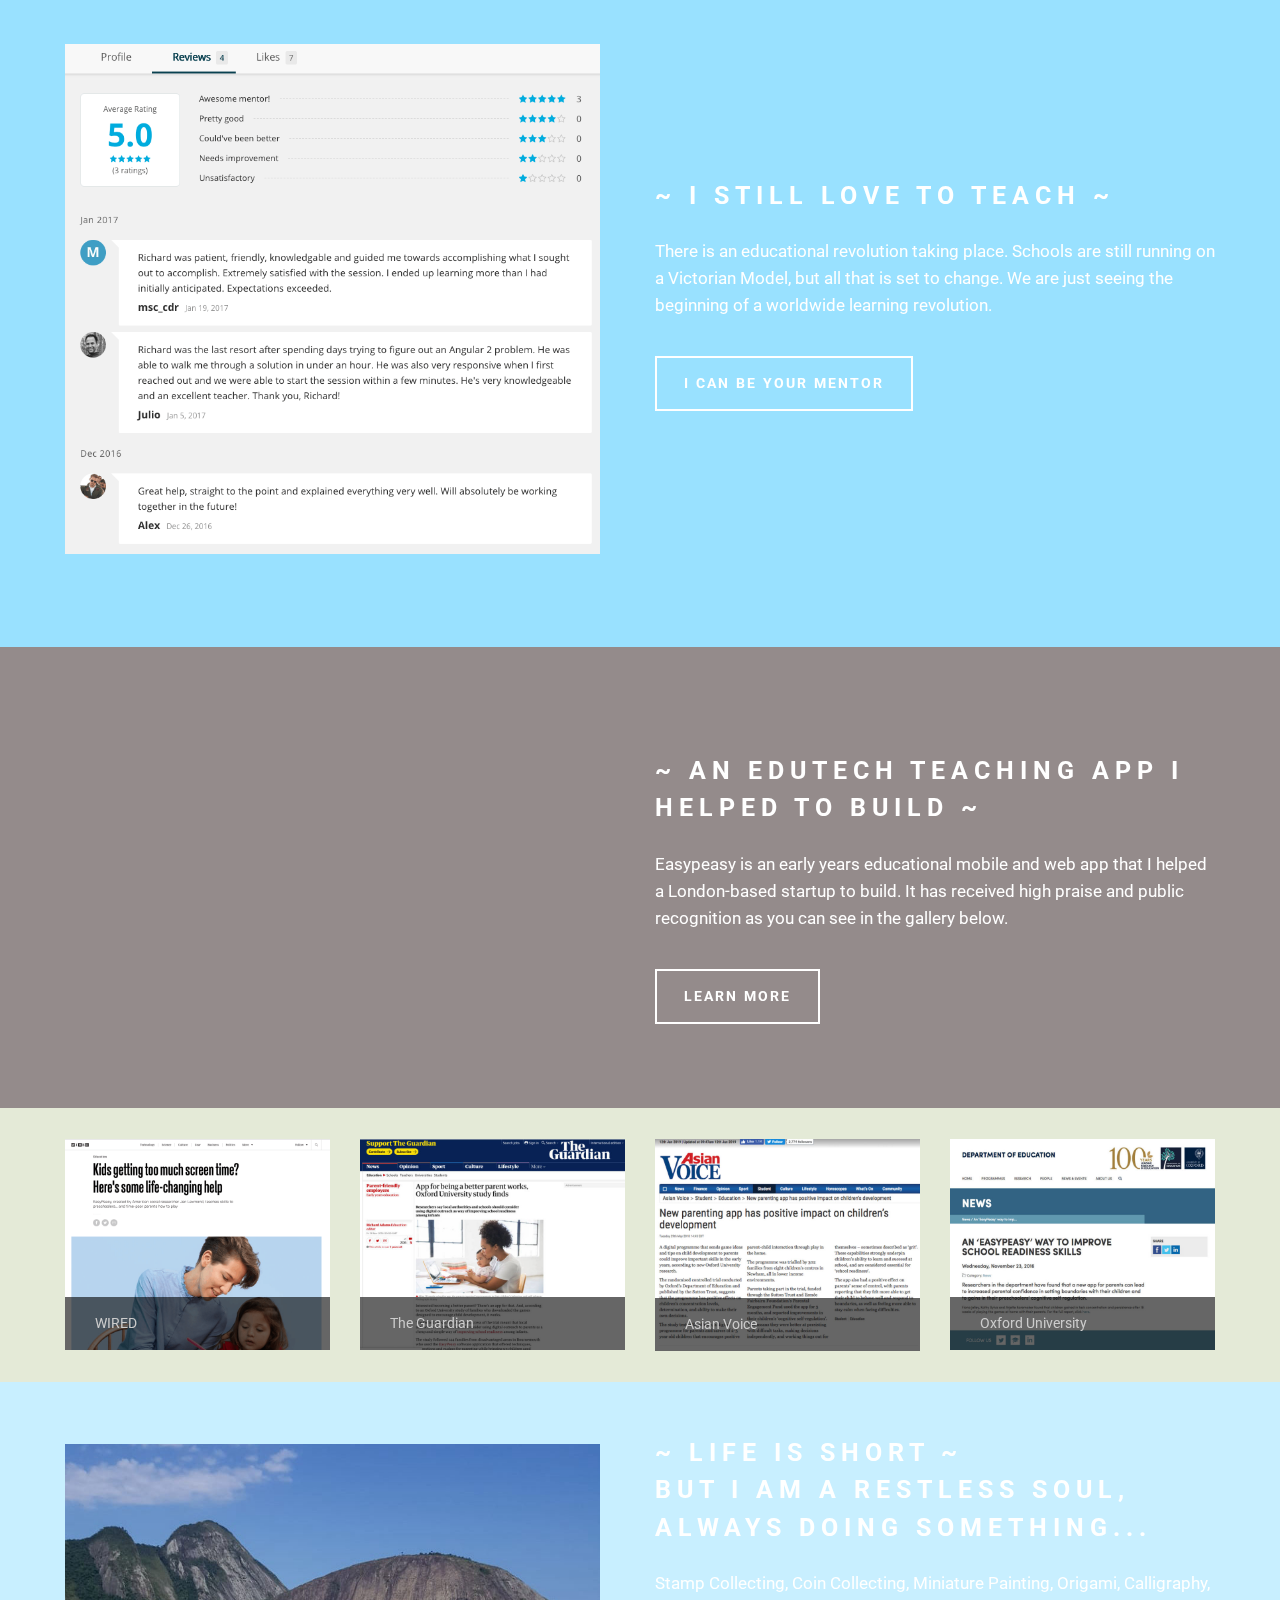
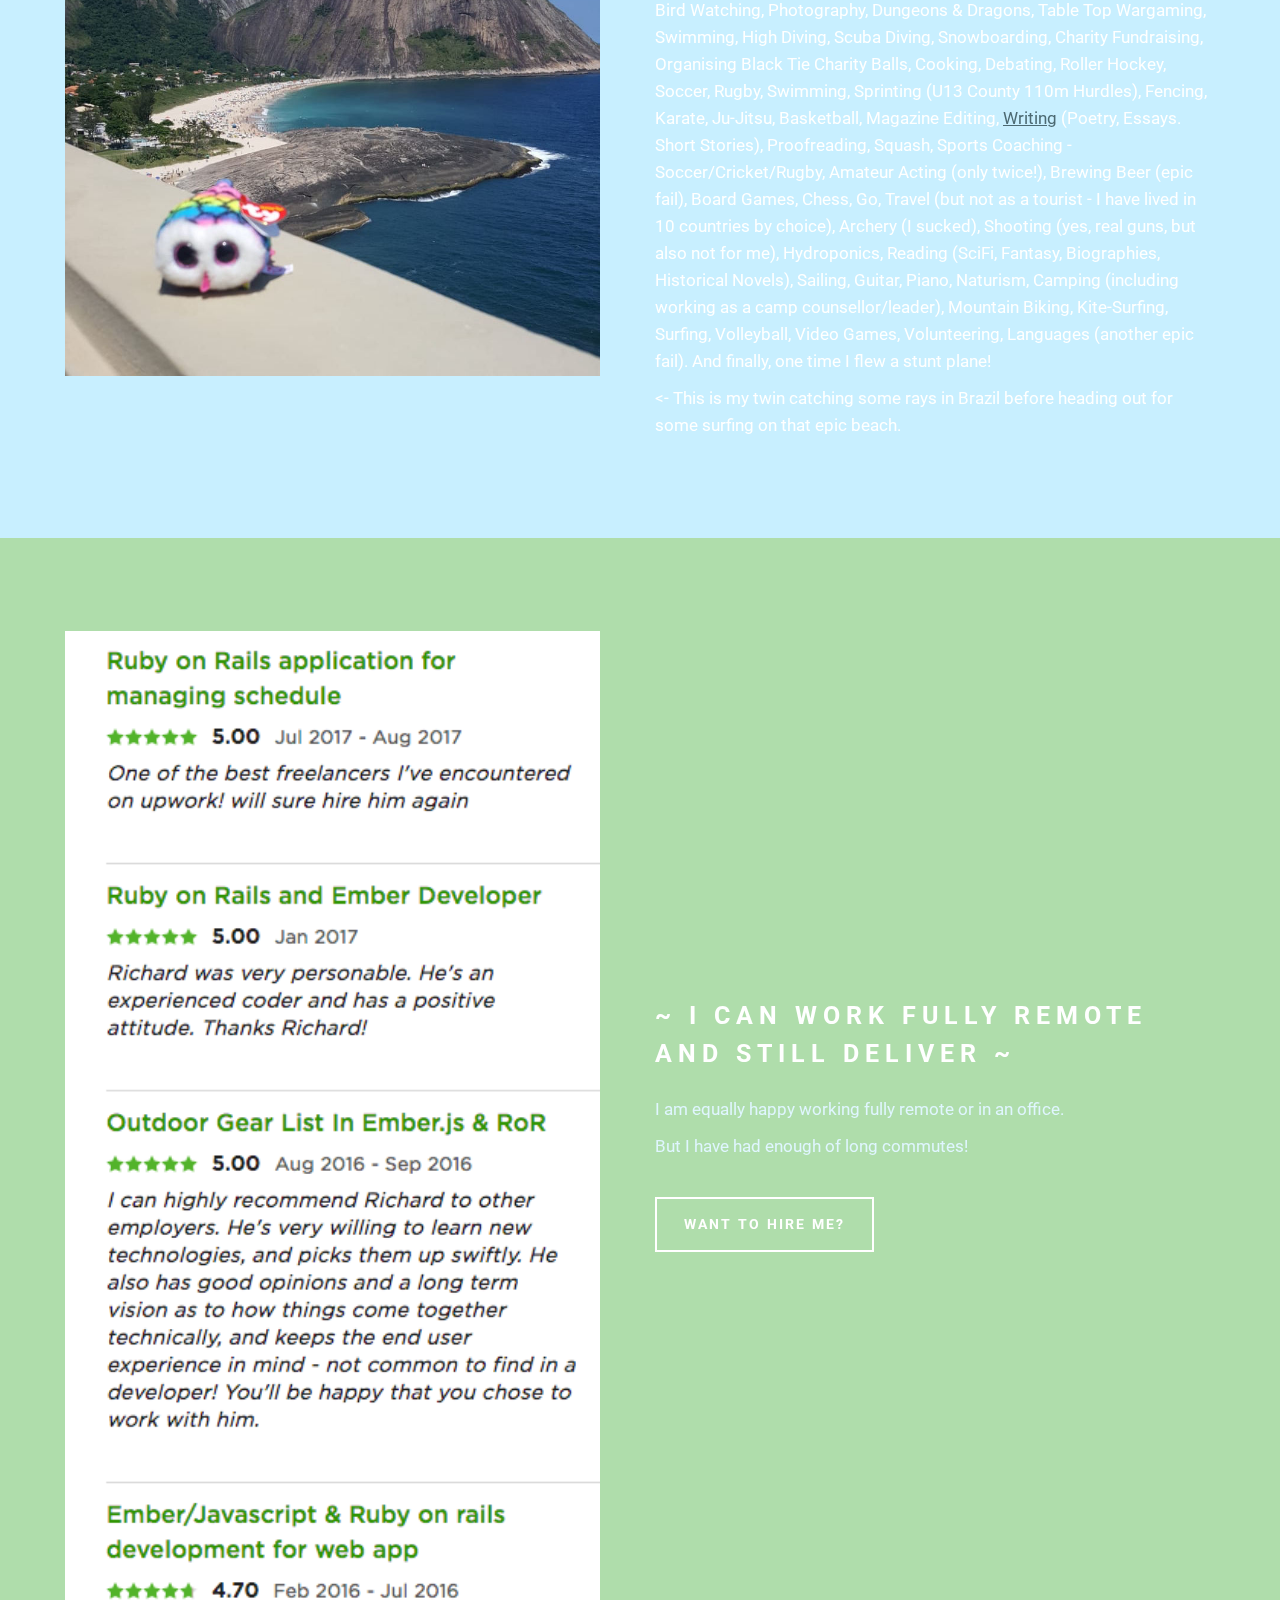
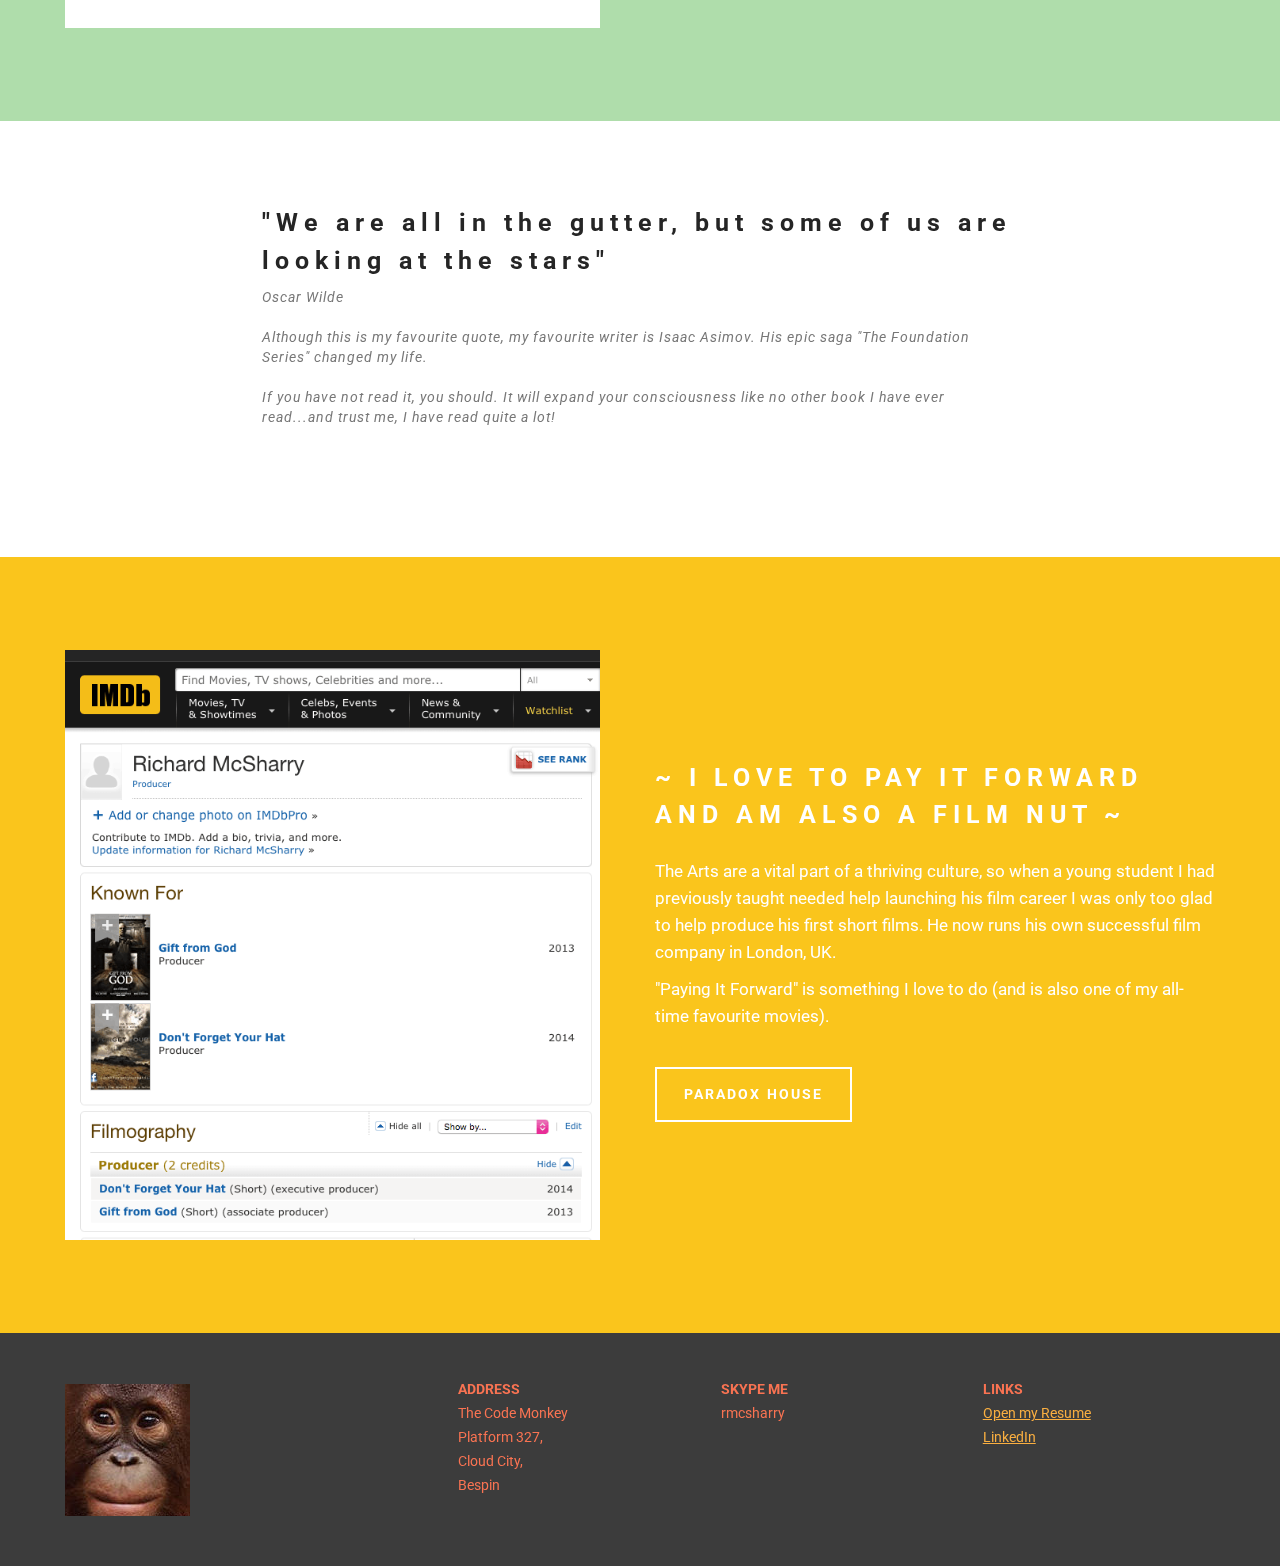
==== commit 0f96b44a: "update overlay" ====
--- a/index.html
+++ b/index.html
@@ -645,7 +645,7 @@
 </section>
 
 <section class="mbr-section mbr-section--relative mbr-parallax-background" id="msg-box5-1r" data-rv-view="83" style="background-image: url(assets/images/mbr-3-1920x1280.jpg);">
-    <div class="mbr-overlay" style="opacity: 0.7; background-color: rgb(255, 255, 255);"></div>
+    <div class="mbr-overlay" style="opacity: 0.7; background-color: rgb(103 90 90);"></div>
     <div class="mbr-section__container mbr-section__container--isolated container" style="padding-top: 93px; padding-bottom: 62px;">
         <div class="row">
             <div class="mbr-box mbr-box--fixed mbr-box--adapted">
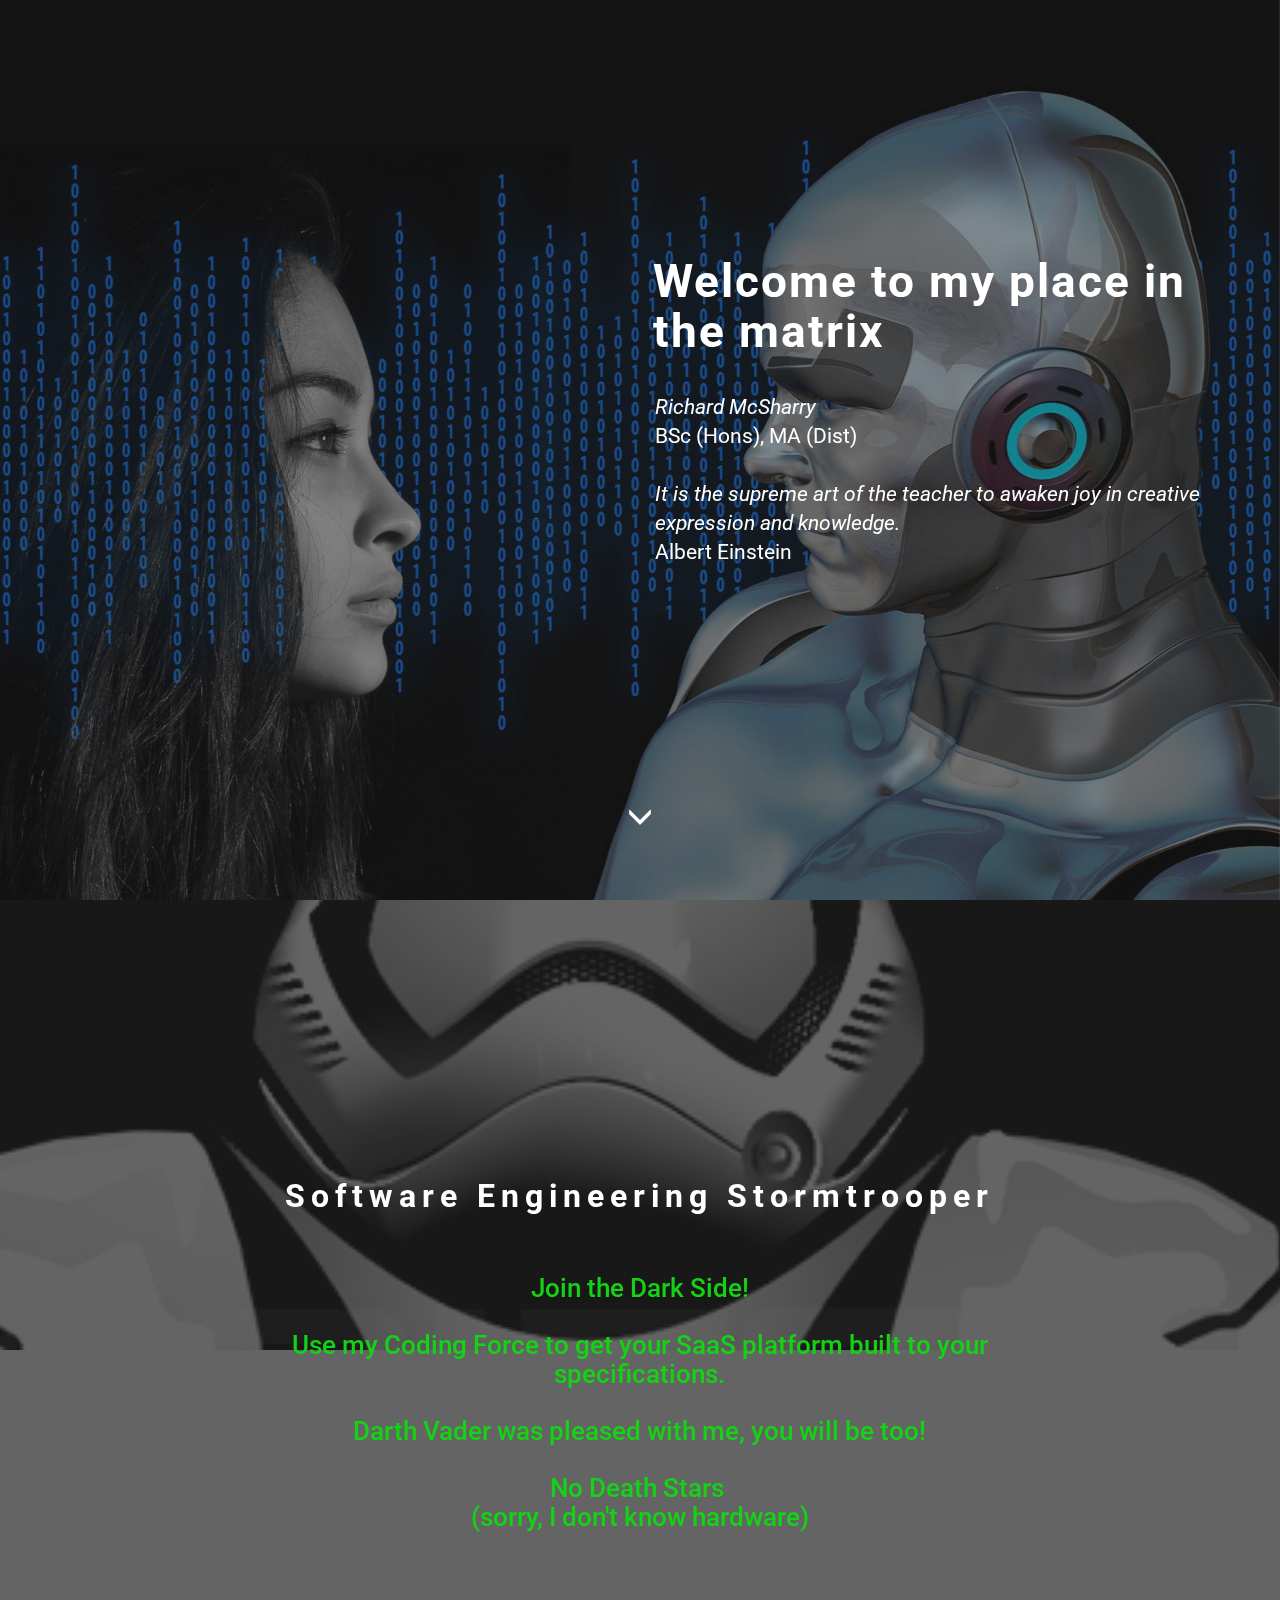
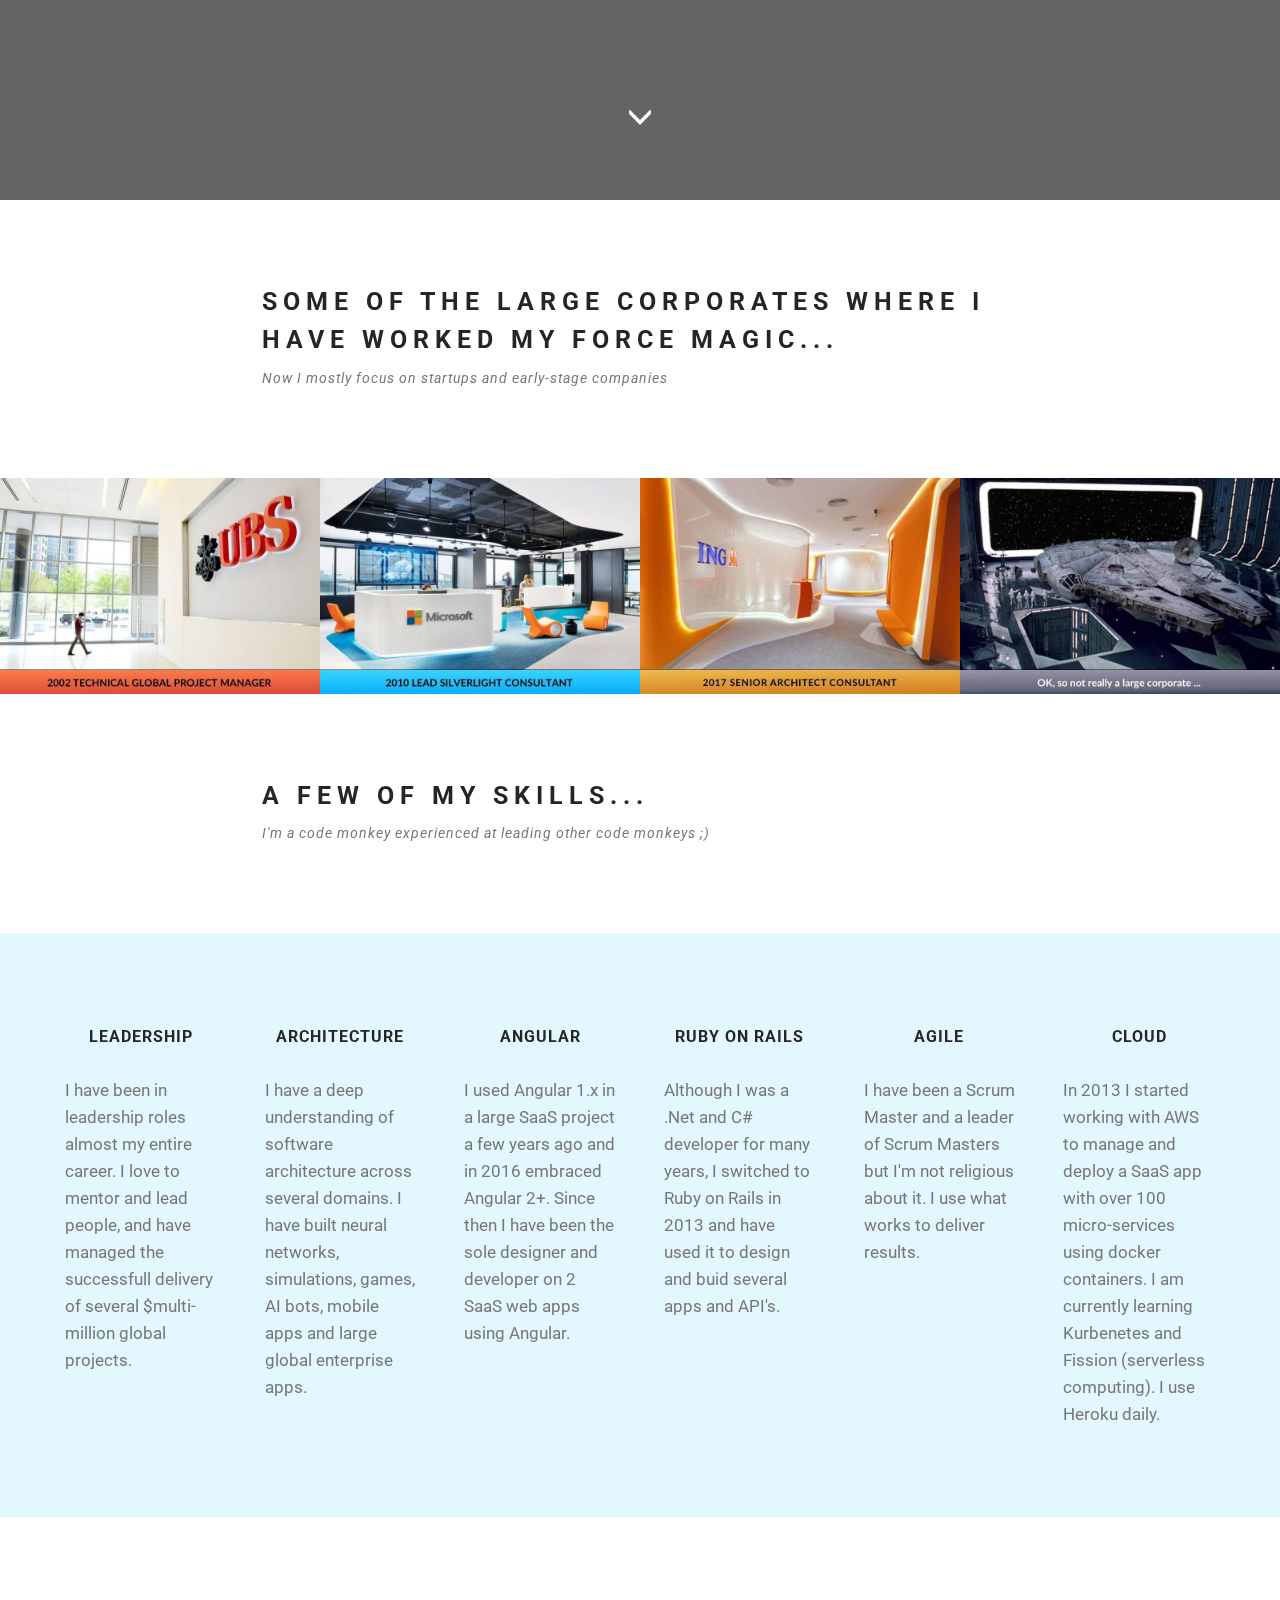
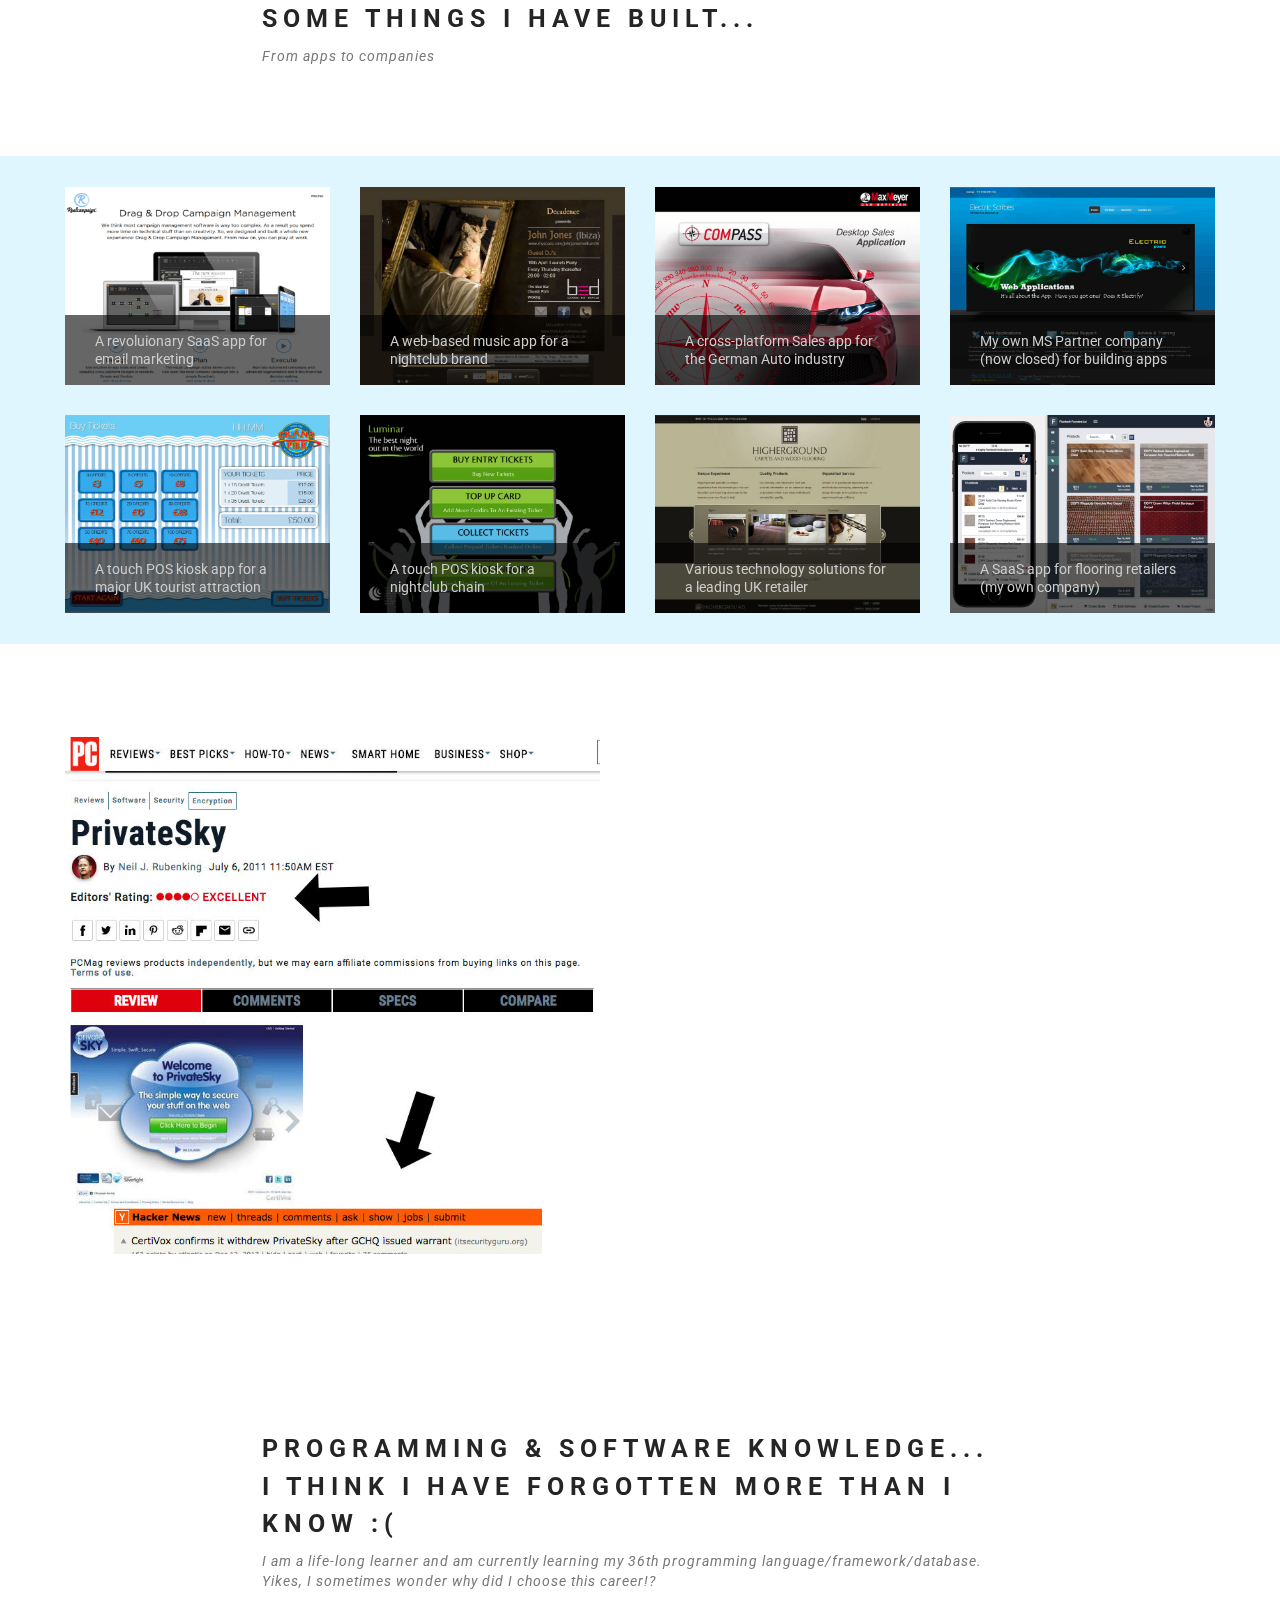
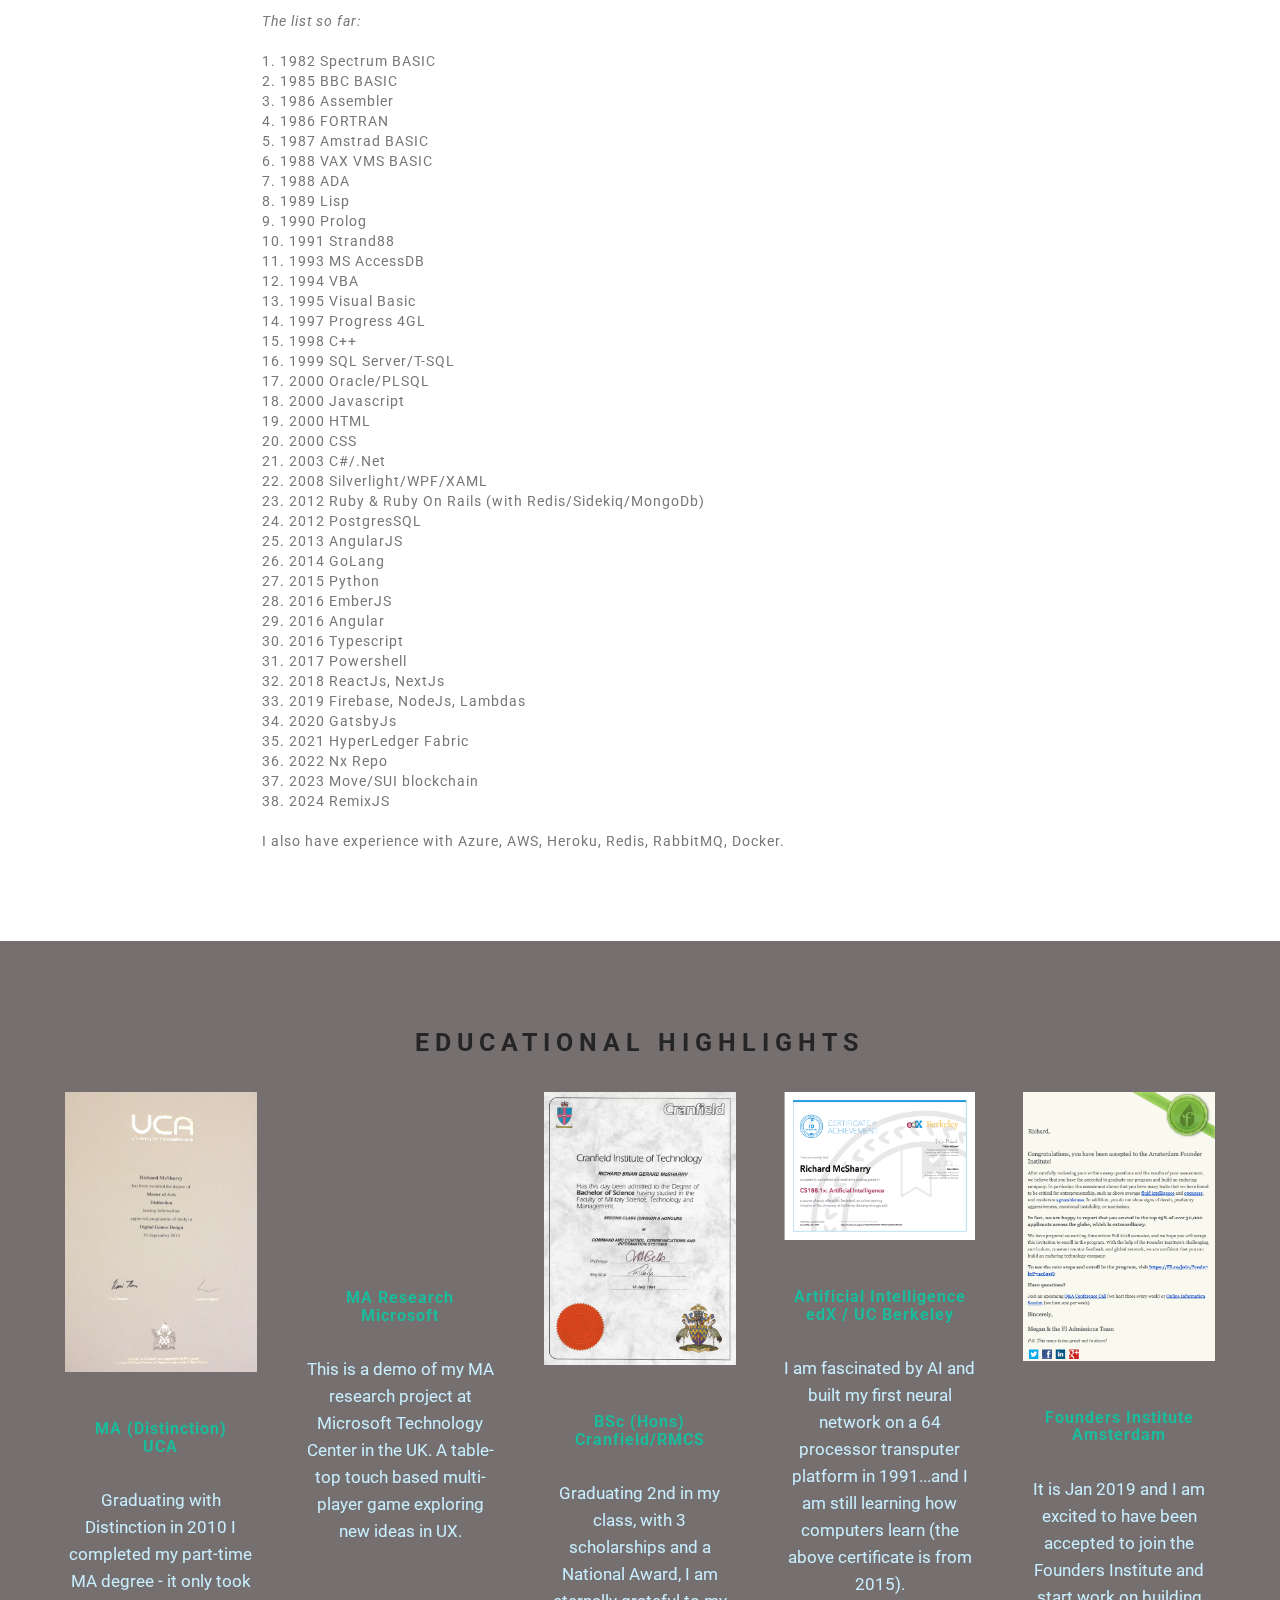
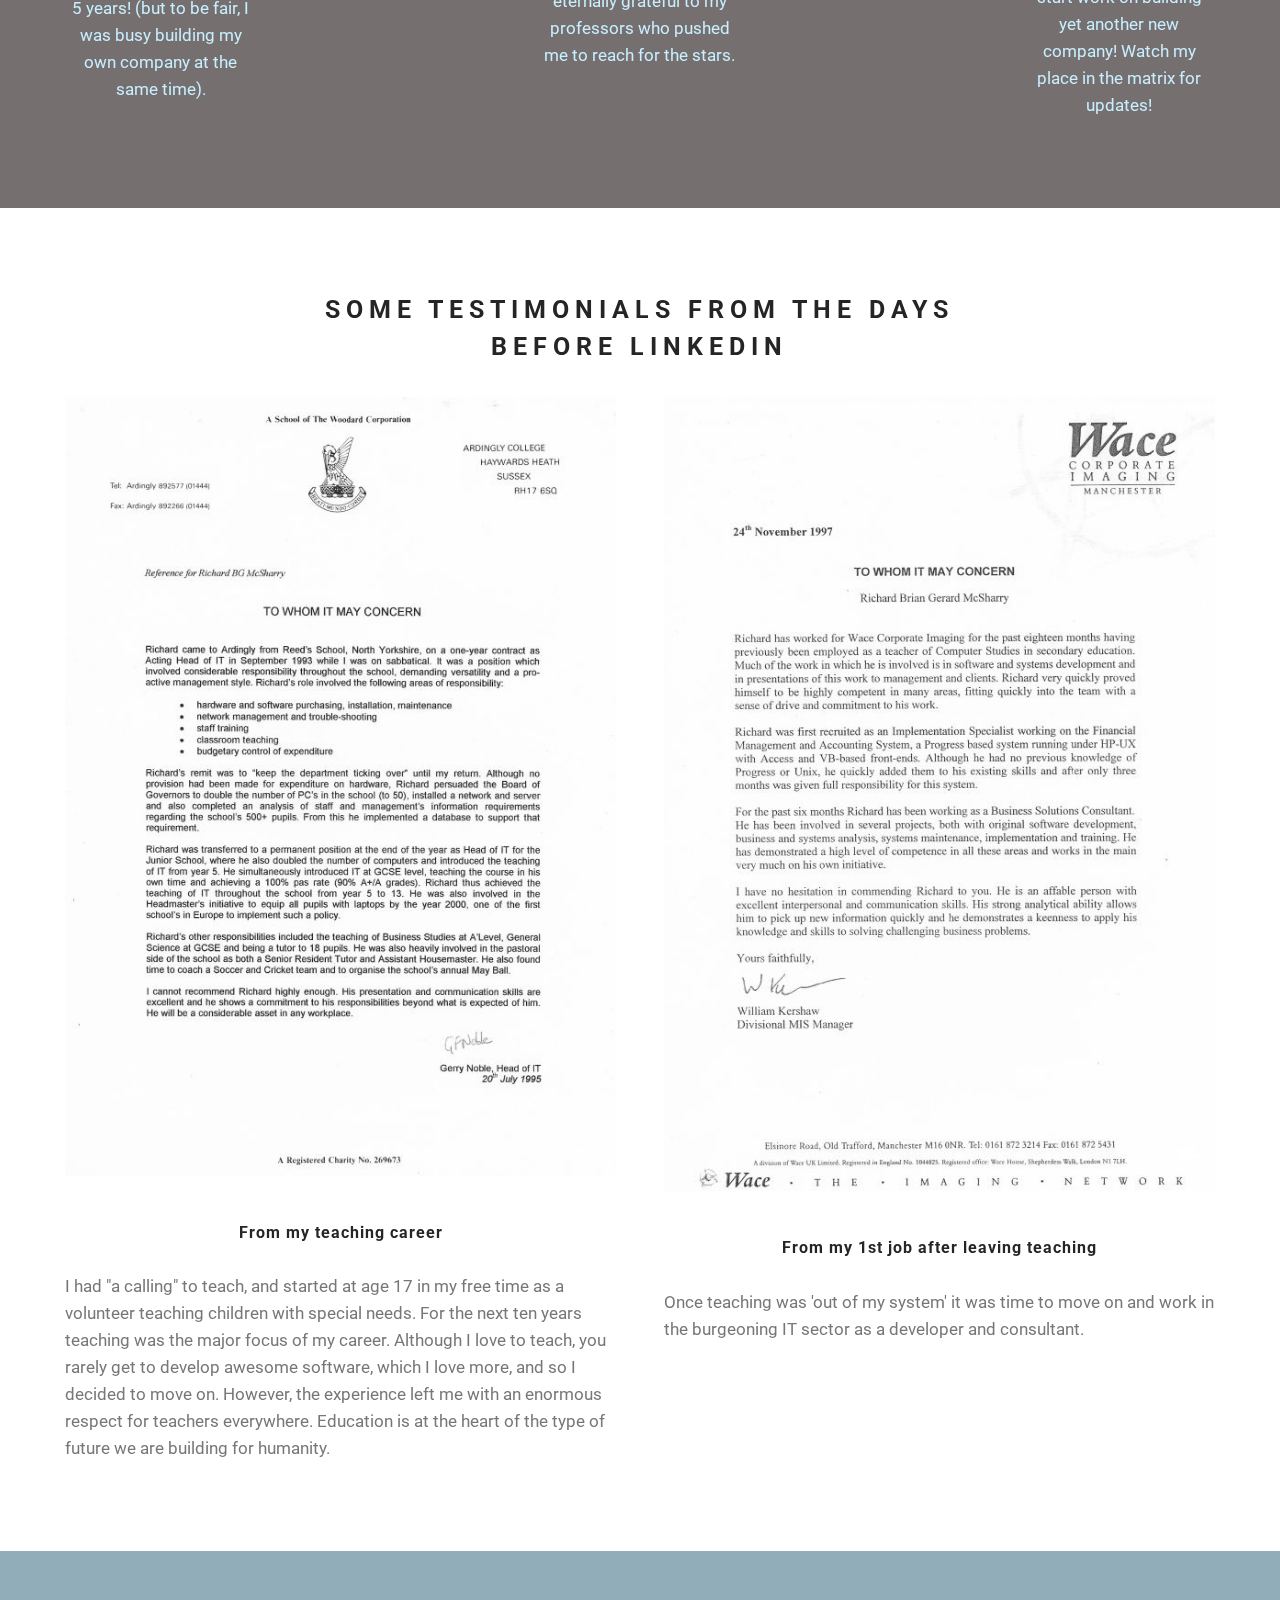
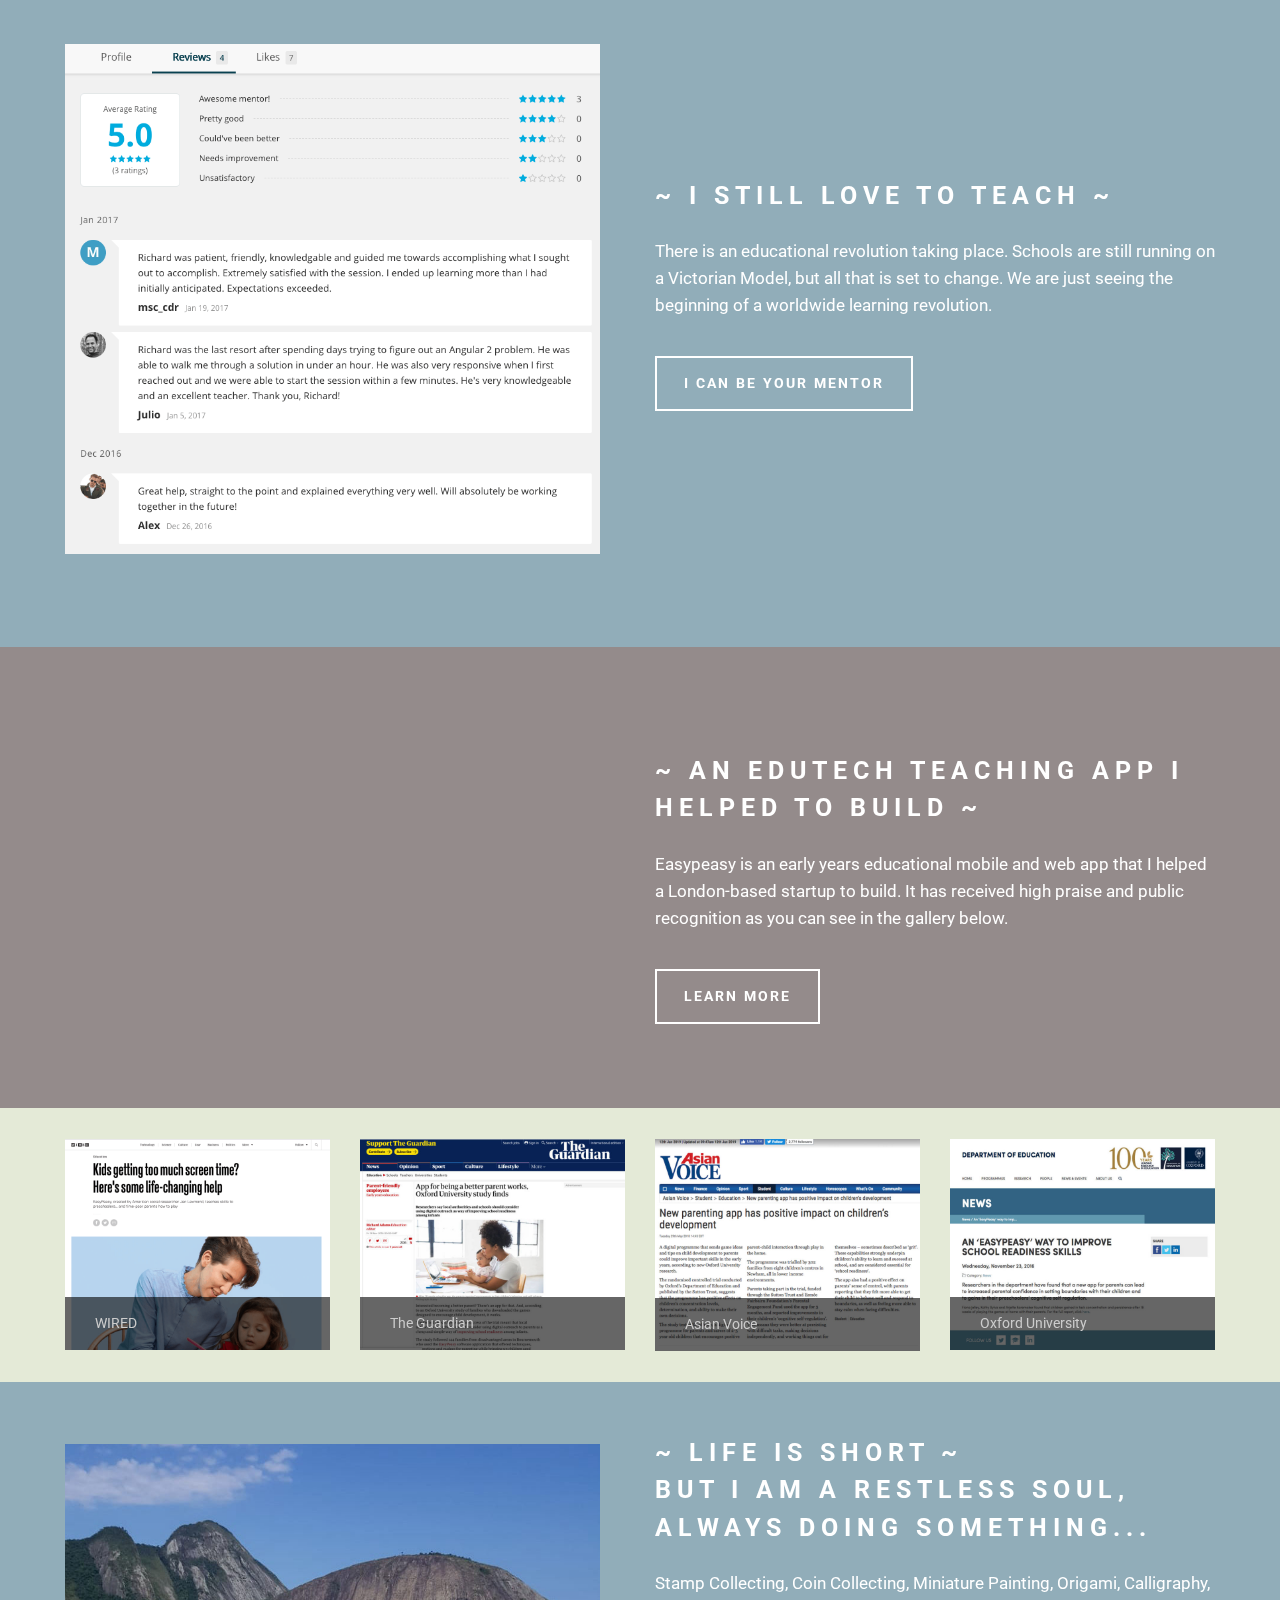
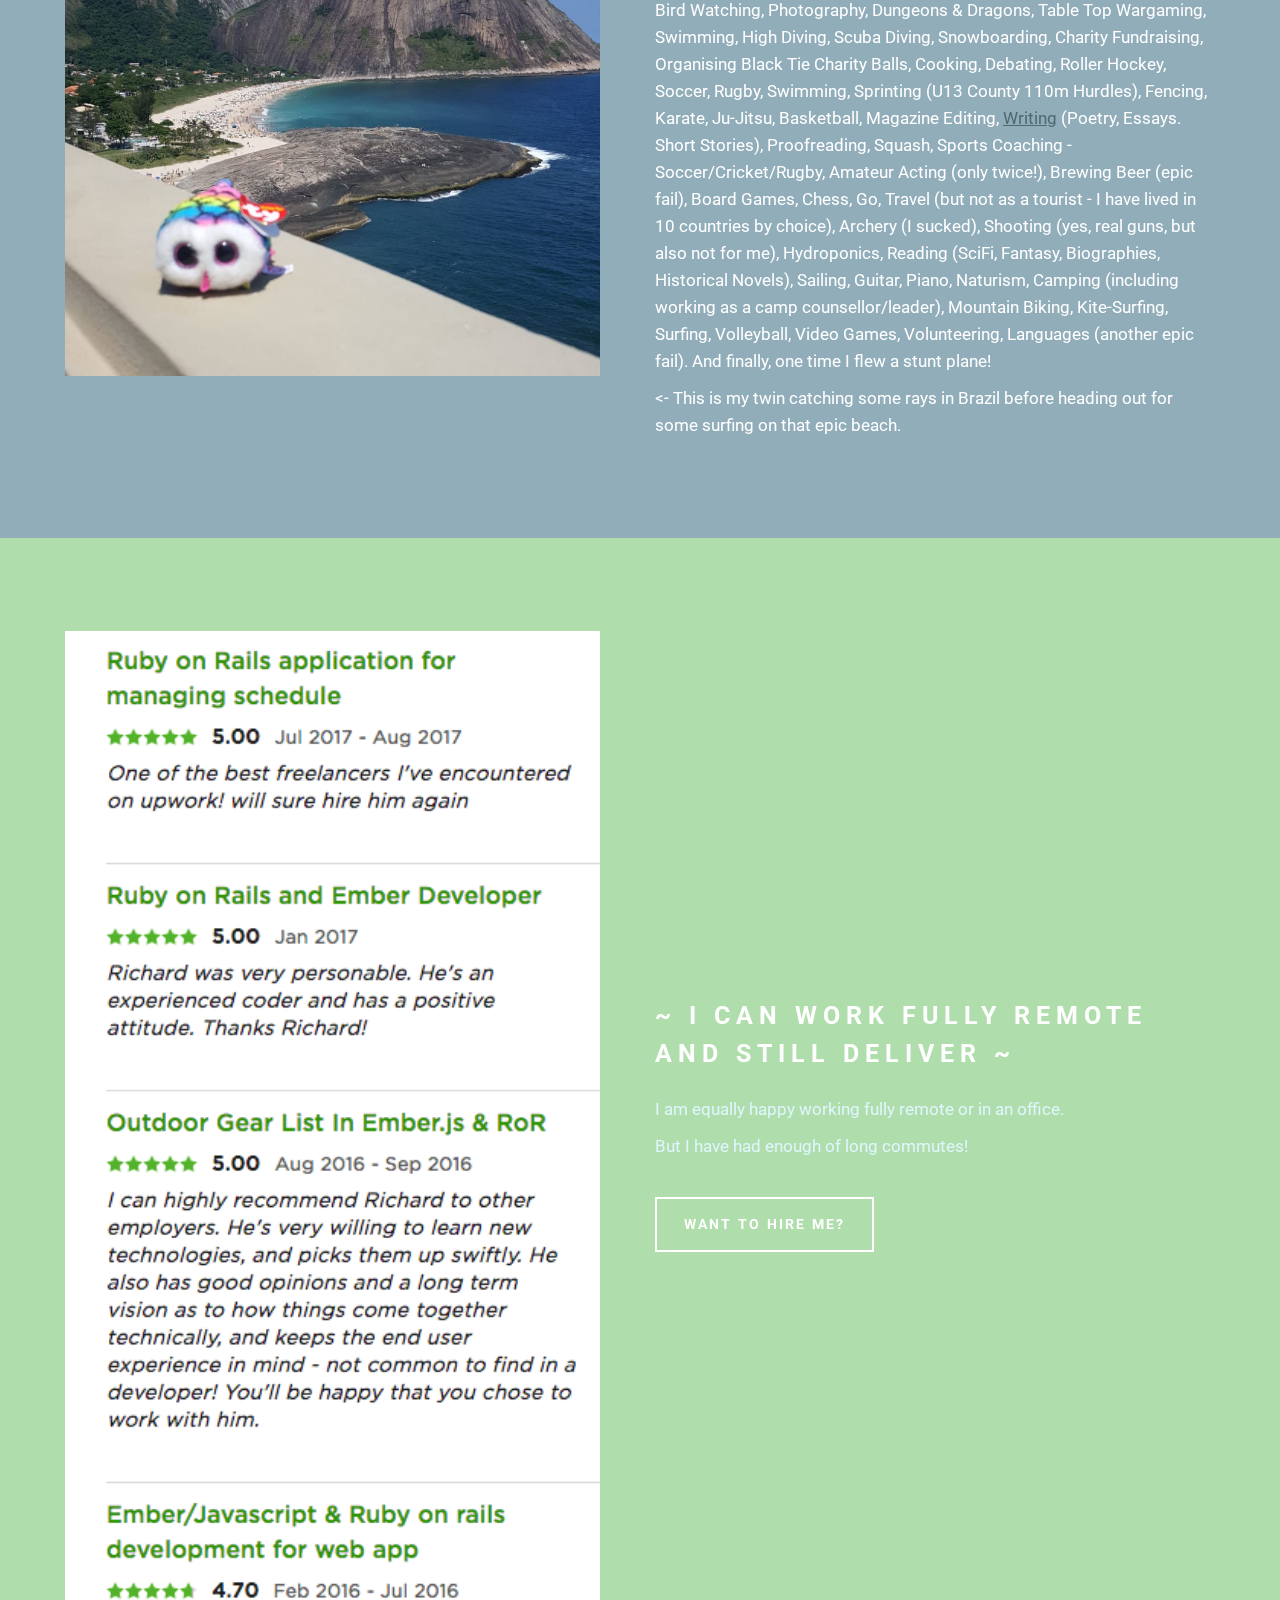
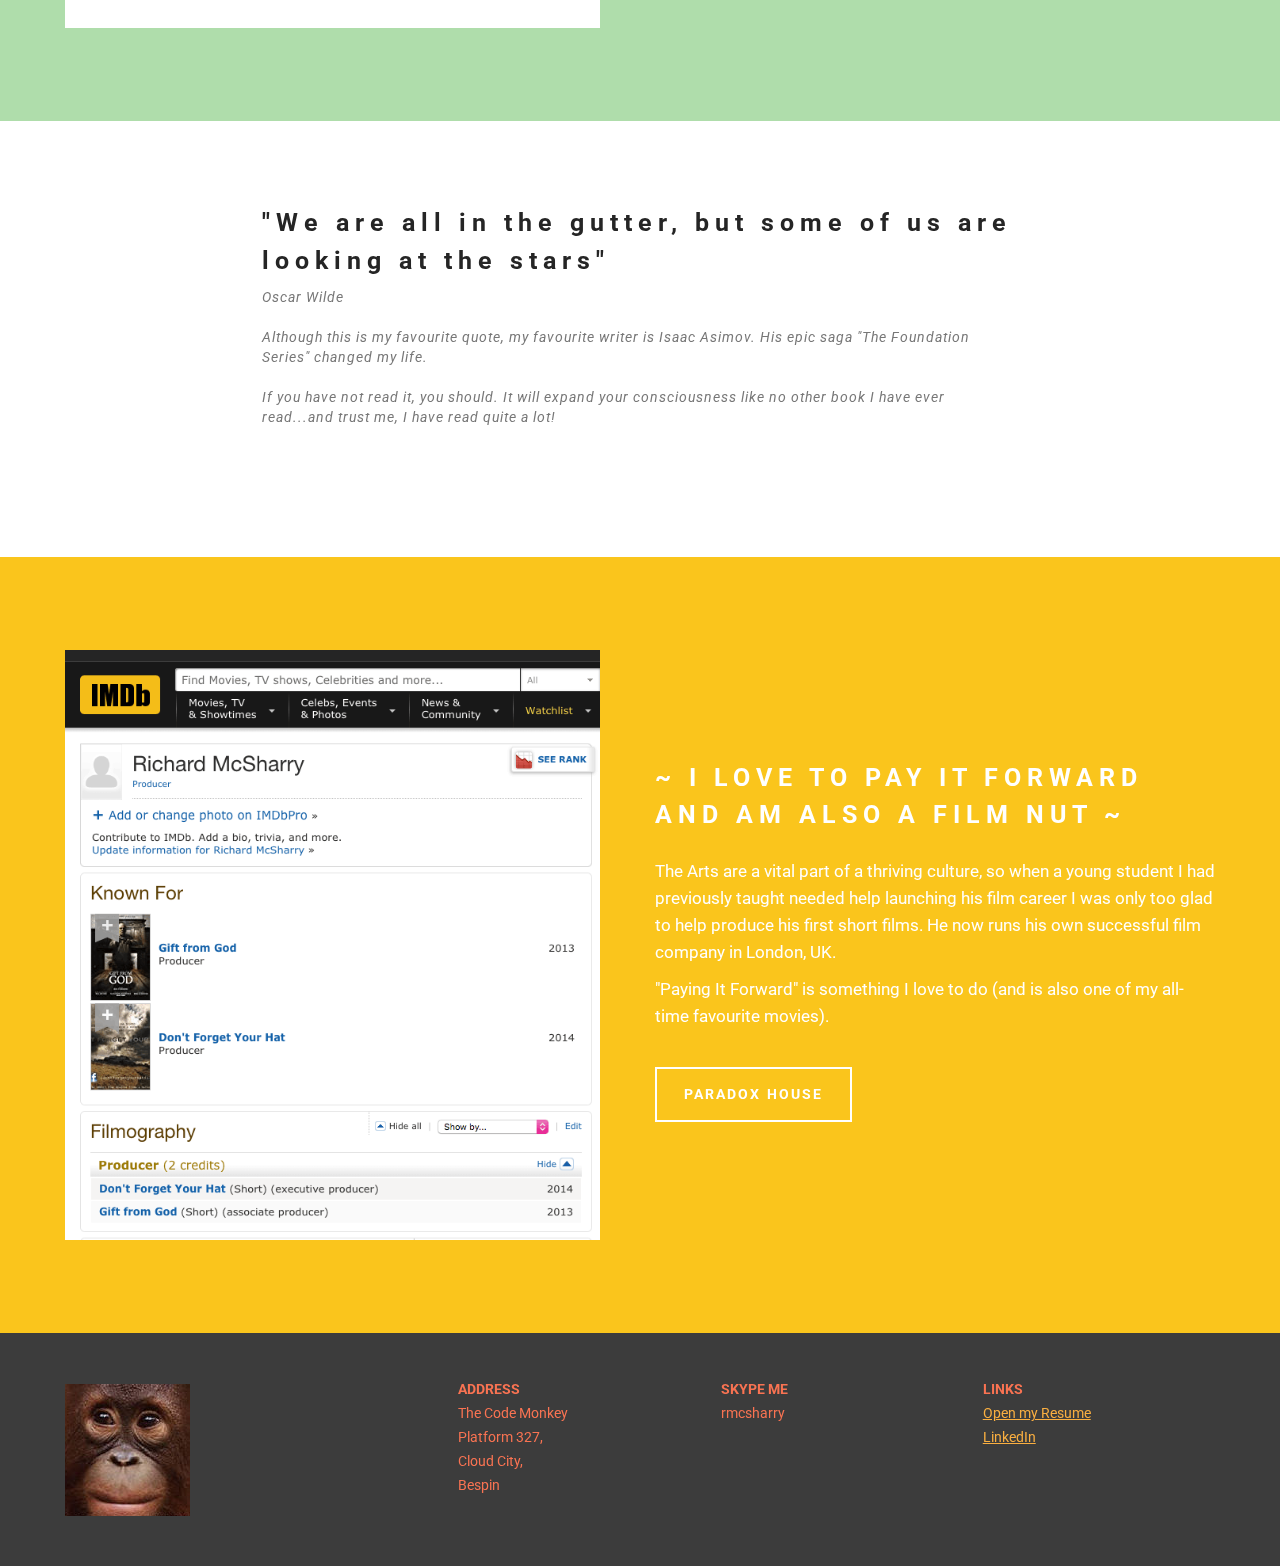
==== commit 434fdb48: "fix other overlays" ====
--- a/index.html
+++ b/index.html
@@ -616,7 +616,7 @@
     </div>
 </section>
 
-<section class="mbr-section mbr-section--relative" id="msg-box4-1m" data-rv-view="80" style="background-color: rgb(153, 225, 255);">
+<section class="mbr-section mbr-section--relative" id="msg-box4-1m" data-rv-view="80" style="background-color: rgb(145, 173, 185);">
     
     <div class="mbr-section__container mbr-section__container--isolated container" style="padding-top: 93px; padding-bottom: 93px;">
         <div class="row">
@@ -645,7 +645,7 @@
 </section>
 
 <section class="mbr-section mbr-section--relative mbr-parallax-background" id="msg-box5-1r" data-rv-view="83" style="background-image: url(assets/images/mbr-3-1920x1280.jpg);">
-    <div class="mbr-overlay" style="opacity: 0.7; background-color: rgb(103 90 90);"></div>
+    <div class="mbr-overlay" style="opacity: 0.7; background-color: rgb(103, 90, 90);"></div>
     <div class="mbr-section__container mbr-section__container--isolated container" style="padding-top: 93px; padding-bottom: 62px;">
         <div class="row">
             <div class="mbr-box mbr-box--fixed mbr-box--adapted">
@@ -766,7 +766,7 @@
     </div>
 </section>
 
-<section class="mbr-section mbr-section--relative" id="msg-box4-1h" data-rv-view="105" style="background-color: rgb(200, 239, 255);">
+<section class="mbr-section mbr-section--relative" id="msg-box4-1h" data-rv-view="105" style="background-color: rgb(145, 173, 185);">
     
     <div class="mbr-section__container mbr-section__container--isolated container" style="padding-top: 62px; padding-bottom: 62px;">
         <div class="row">
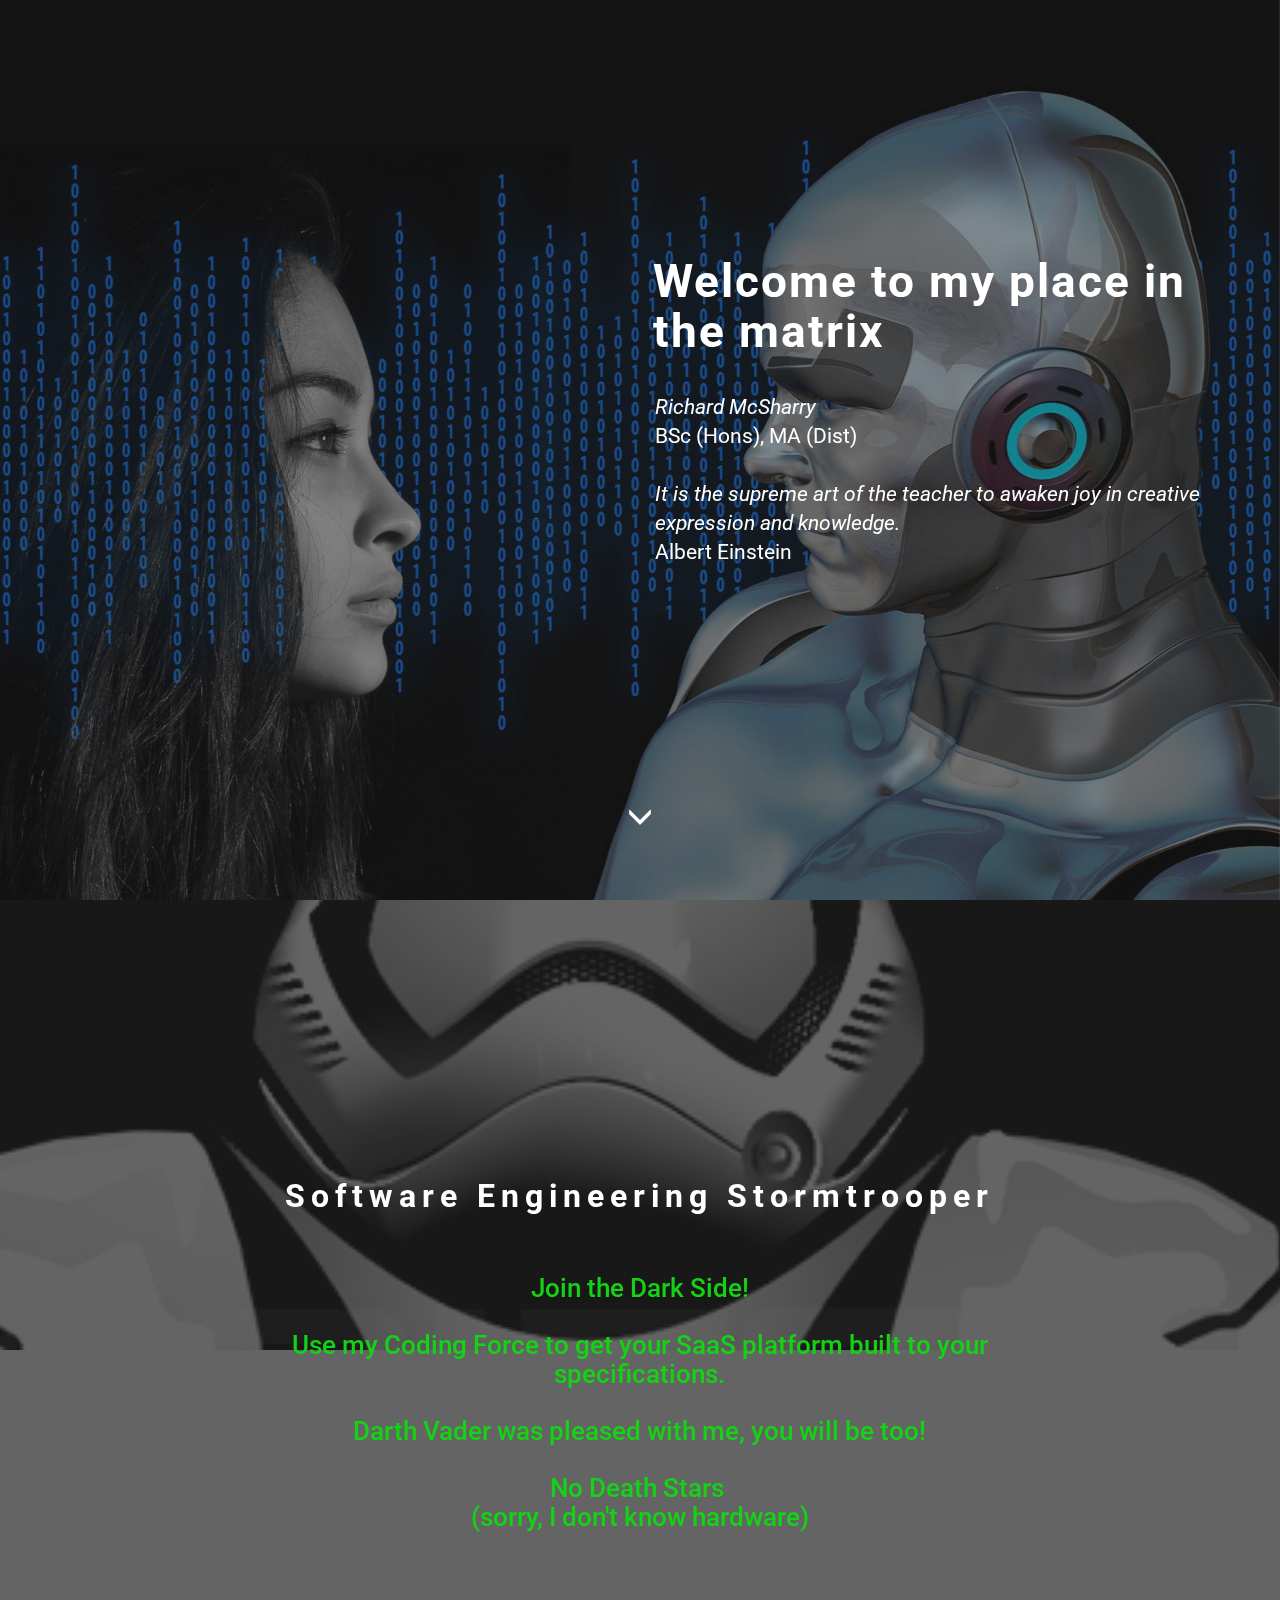
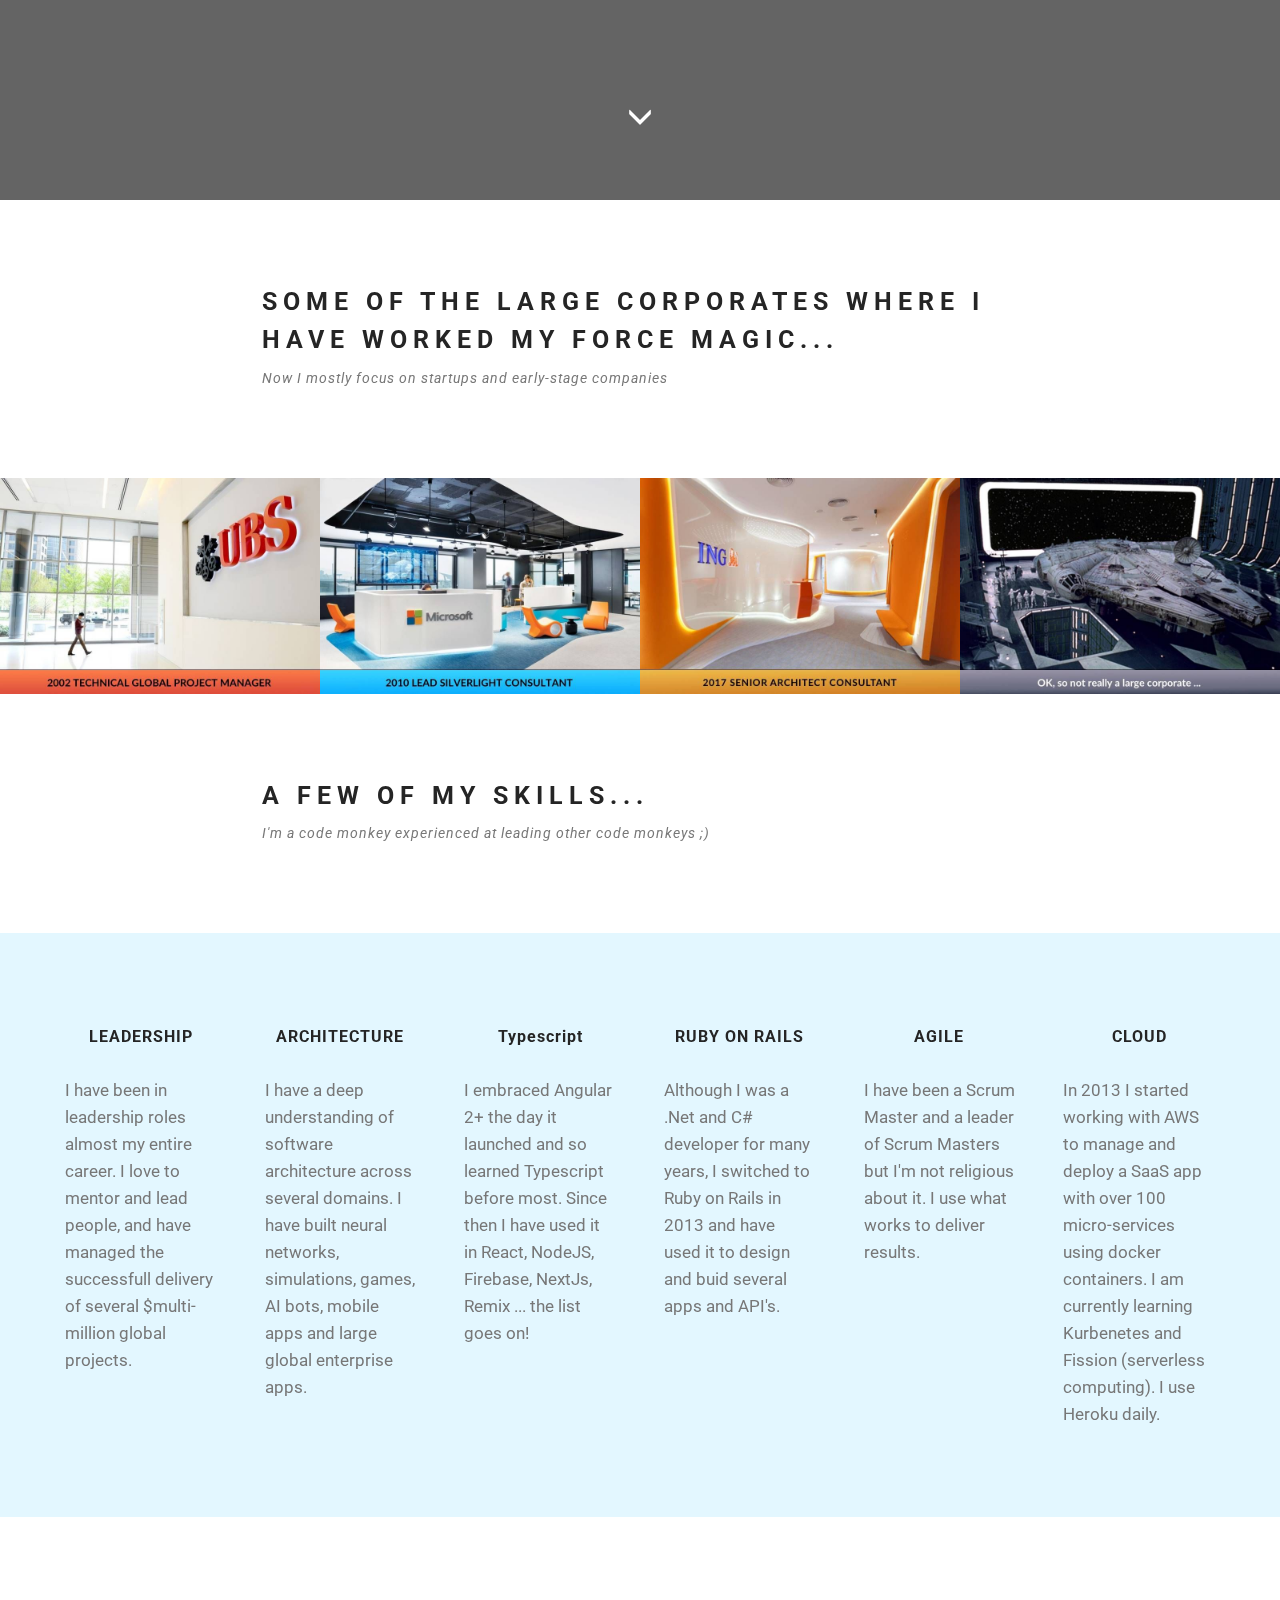
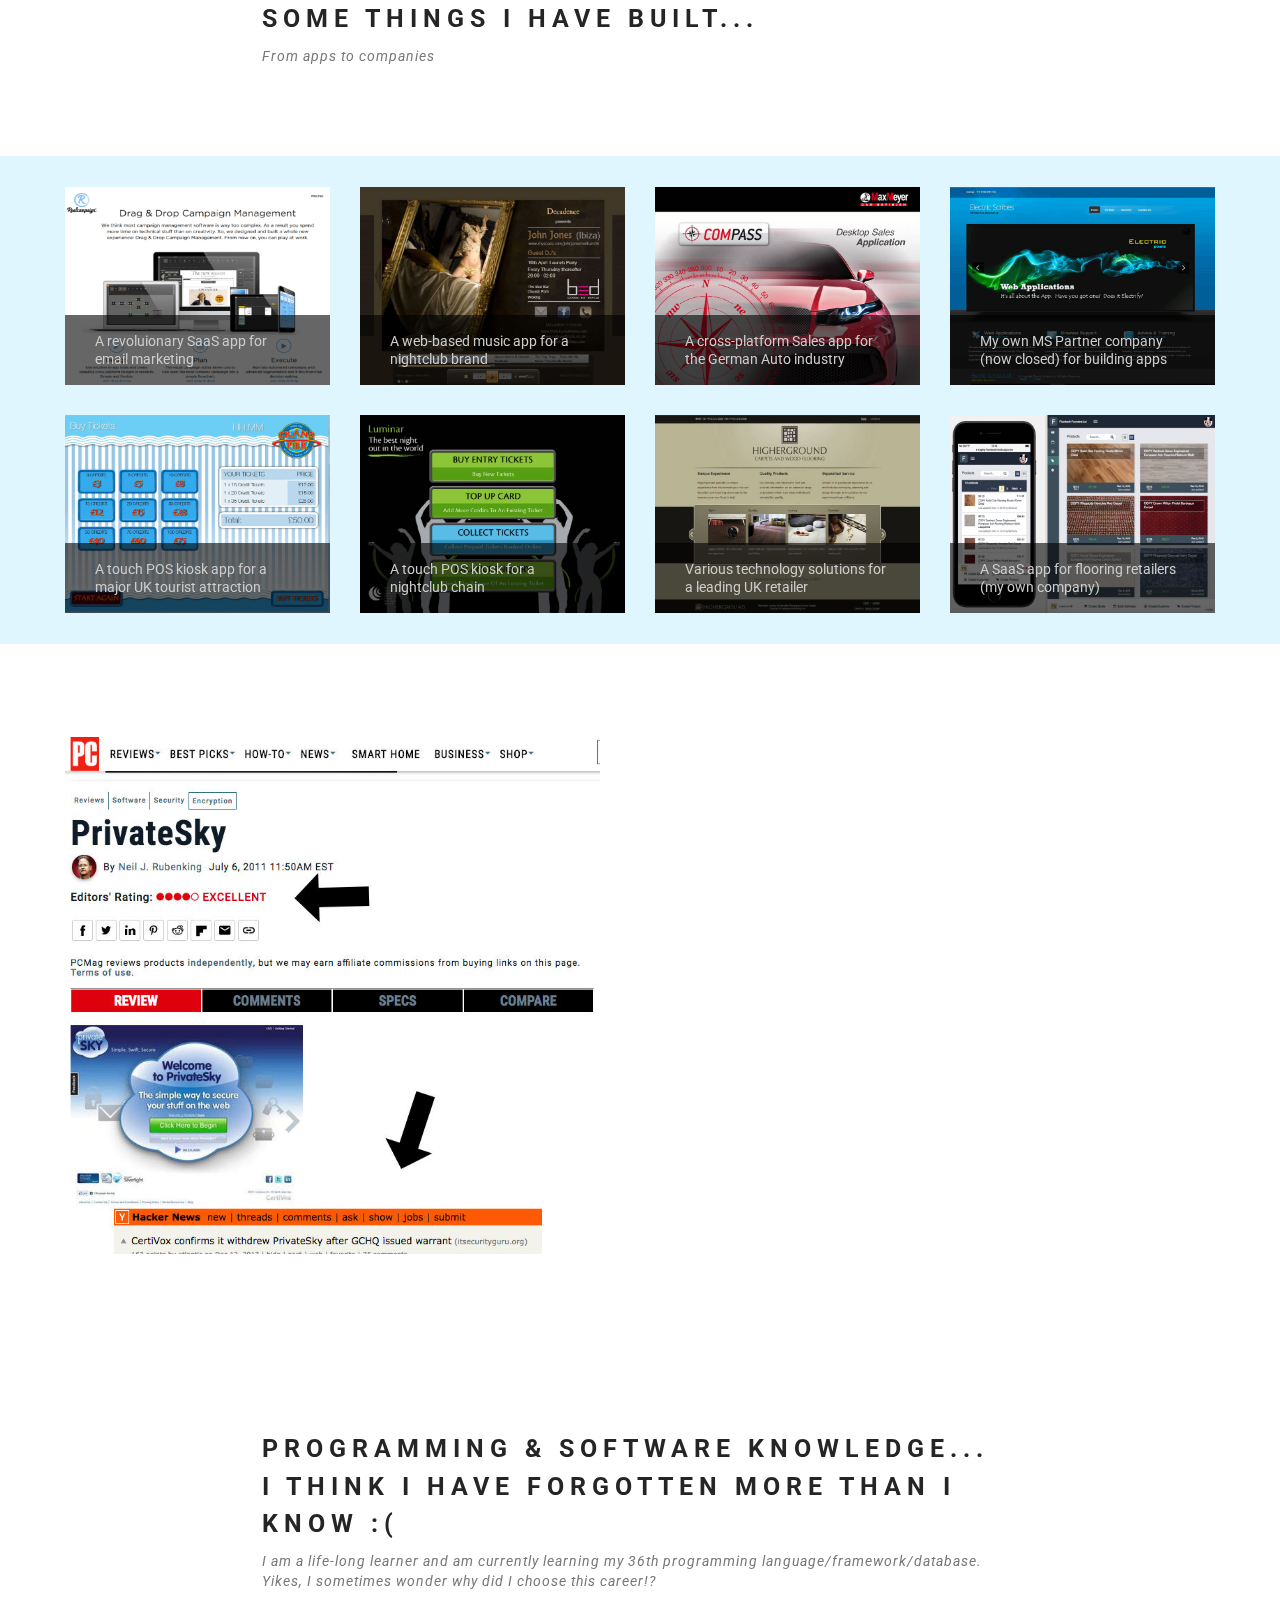
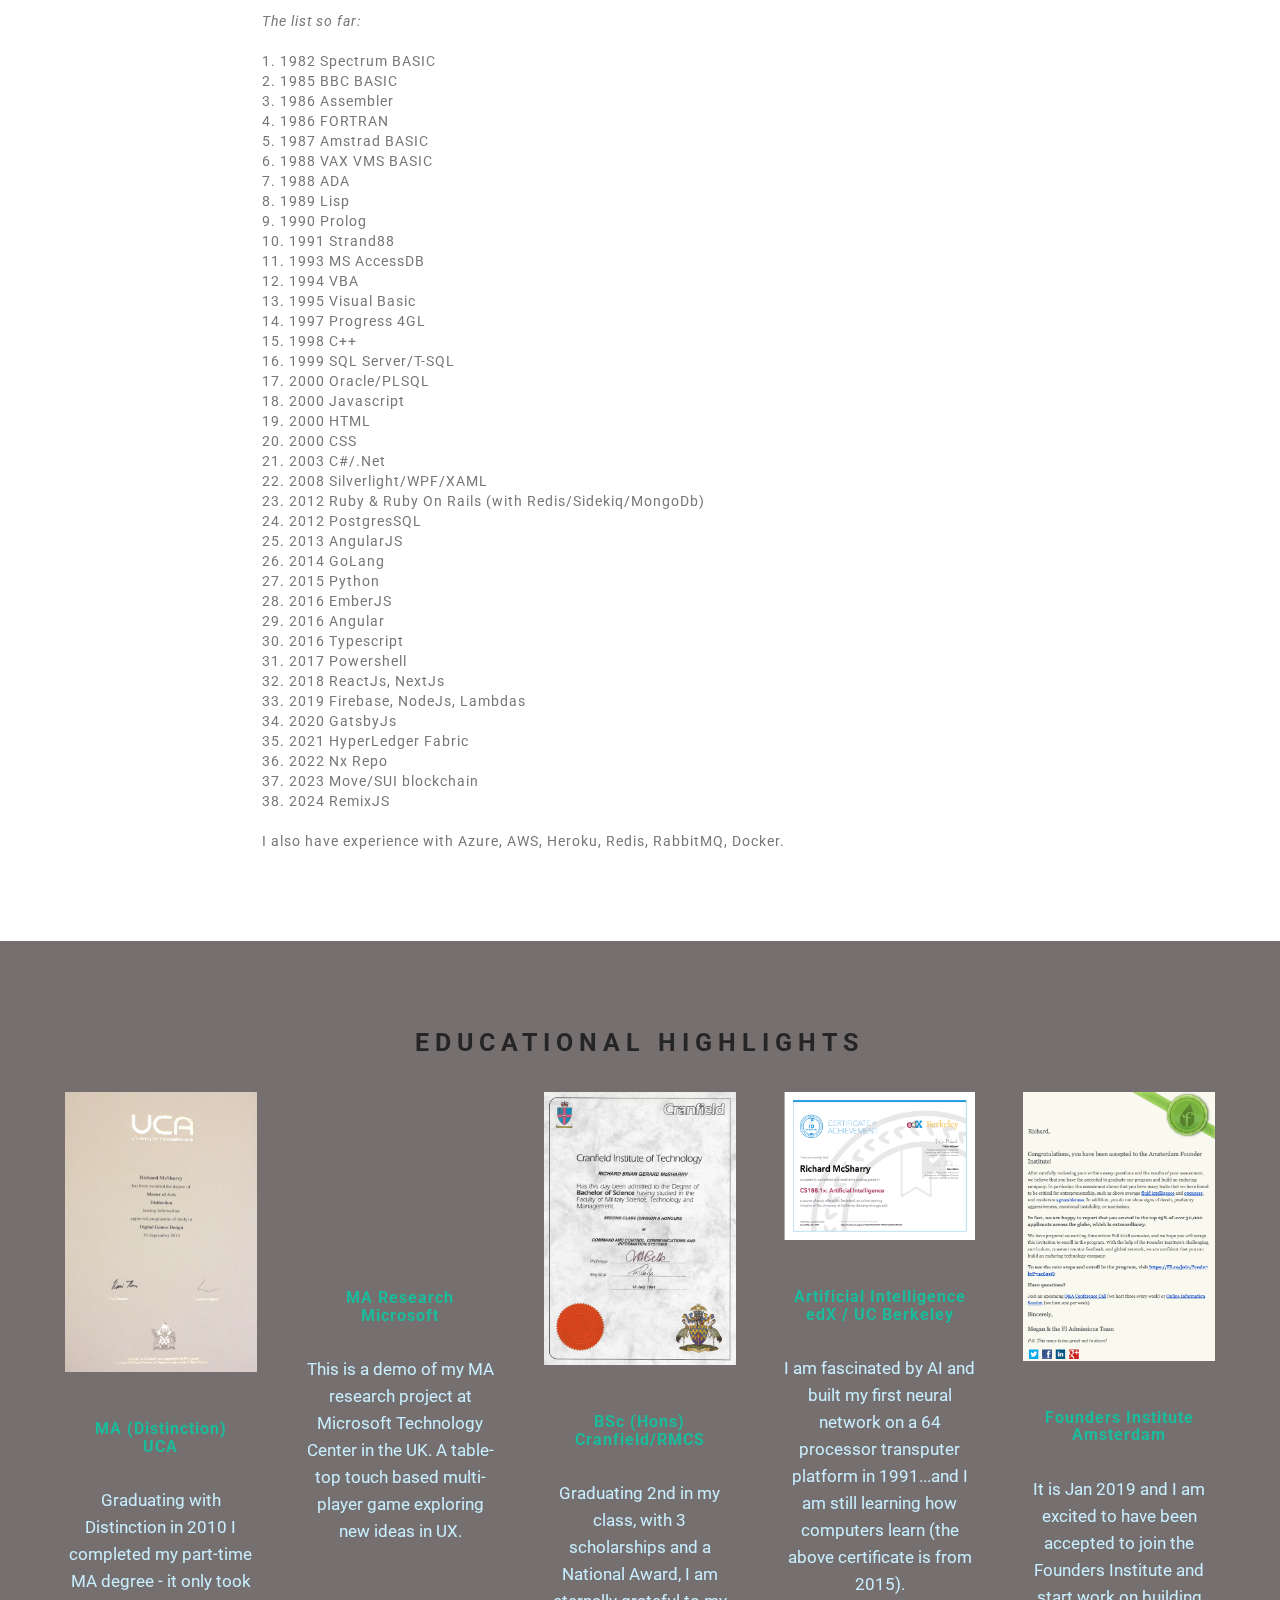
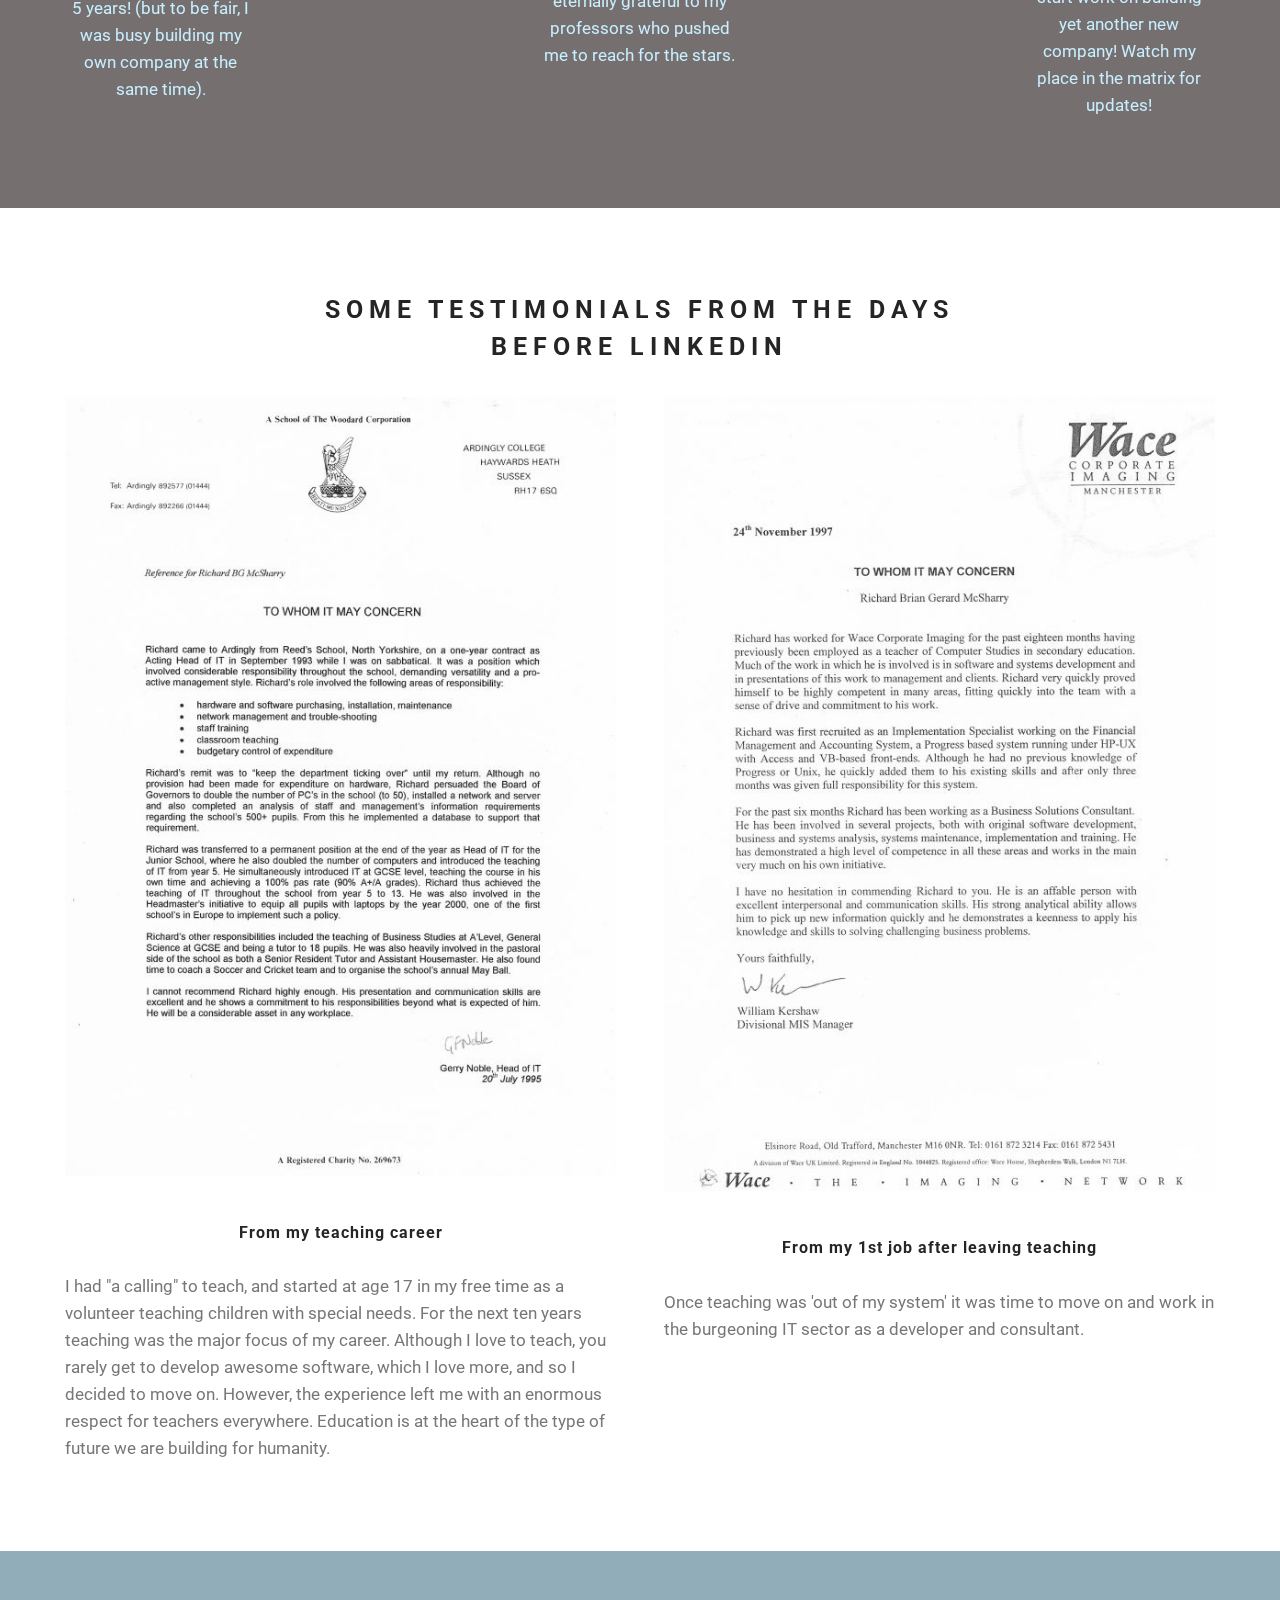
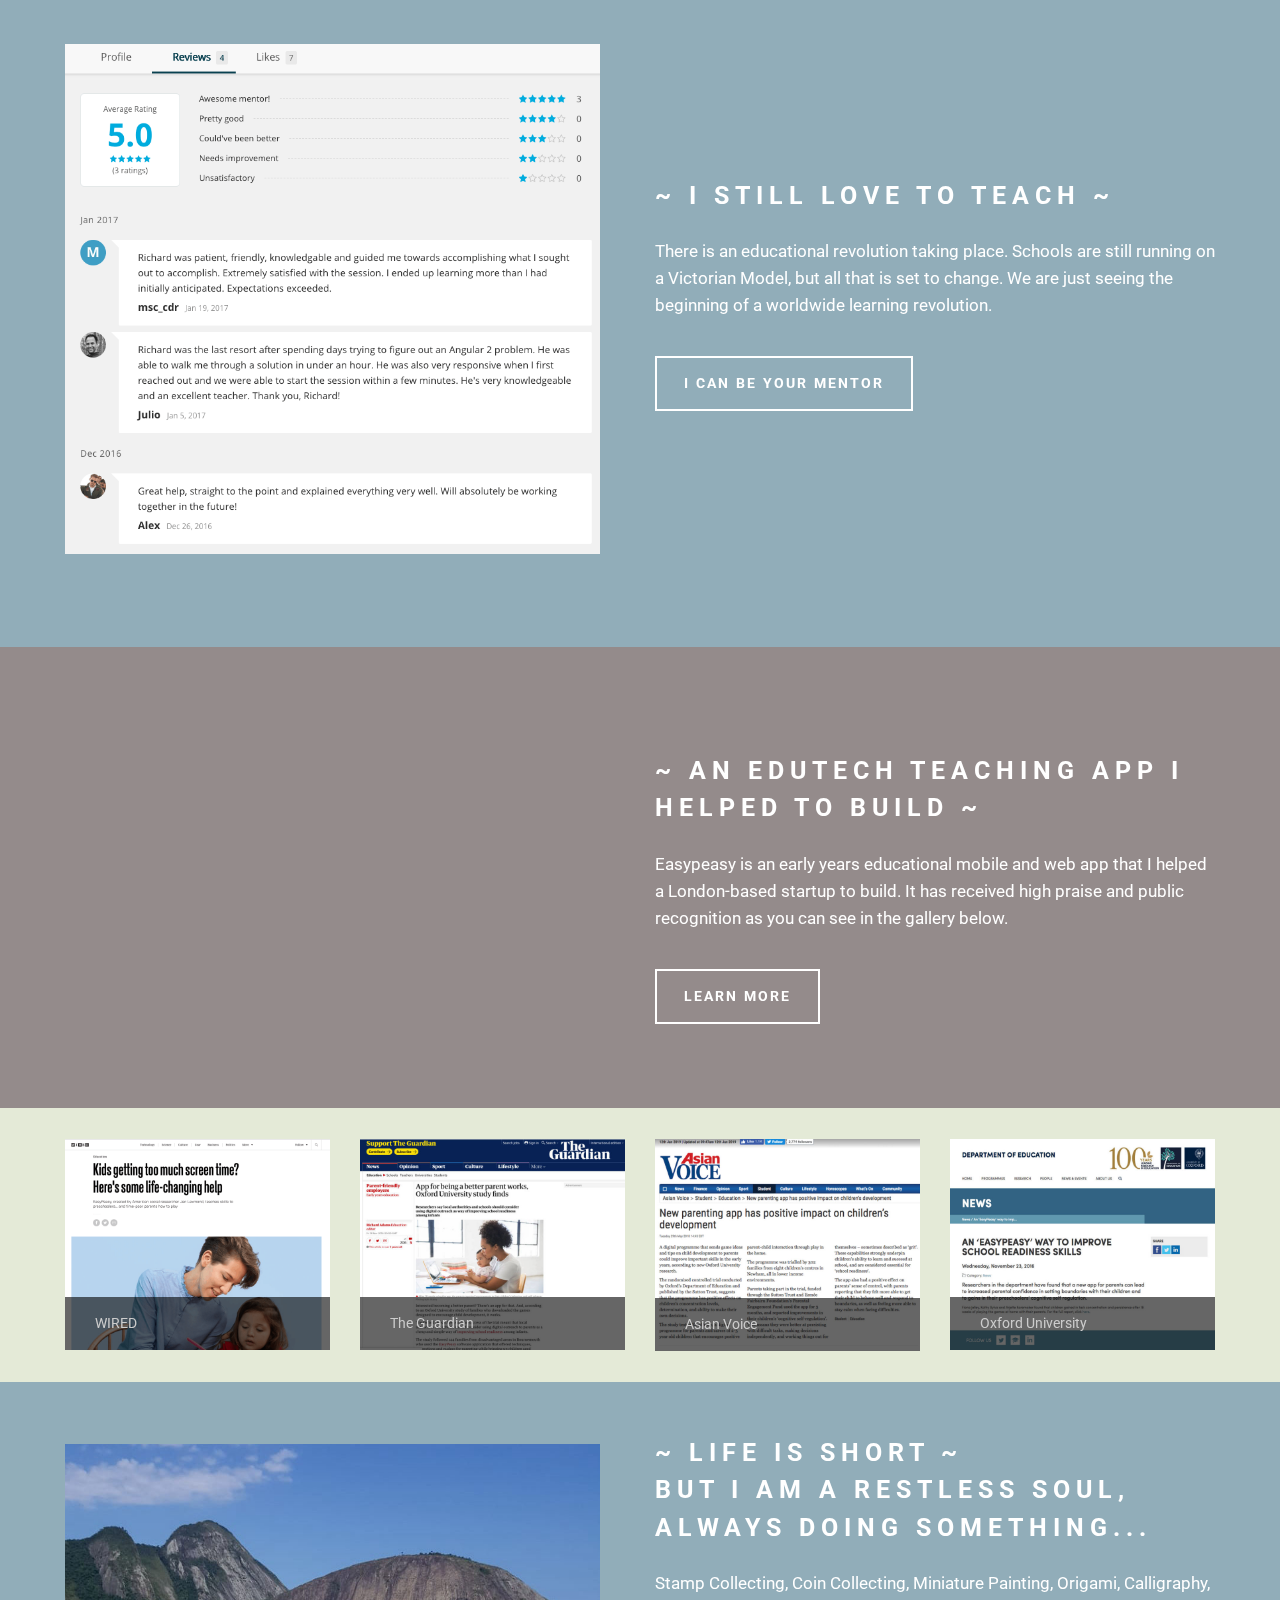
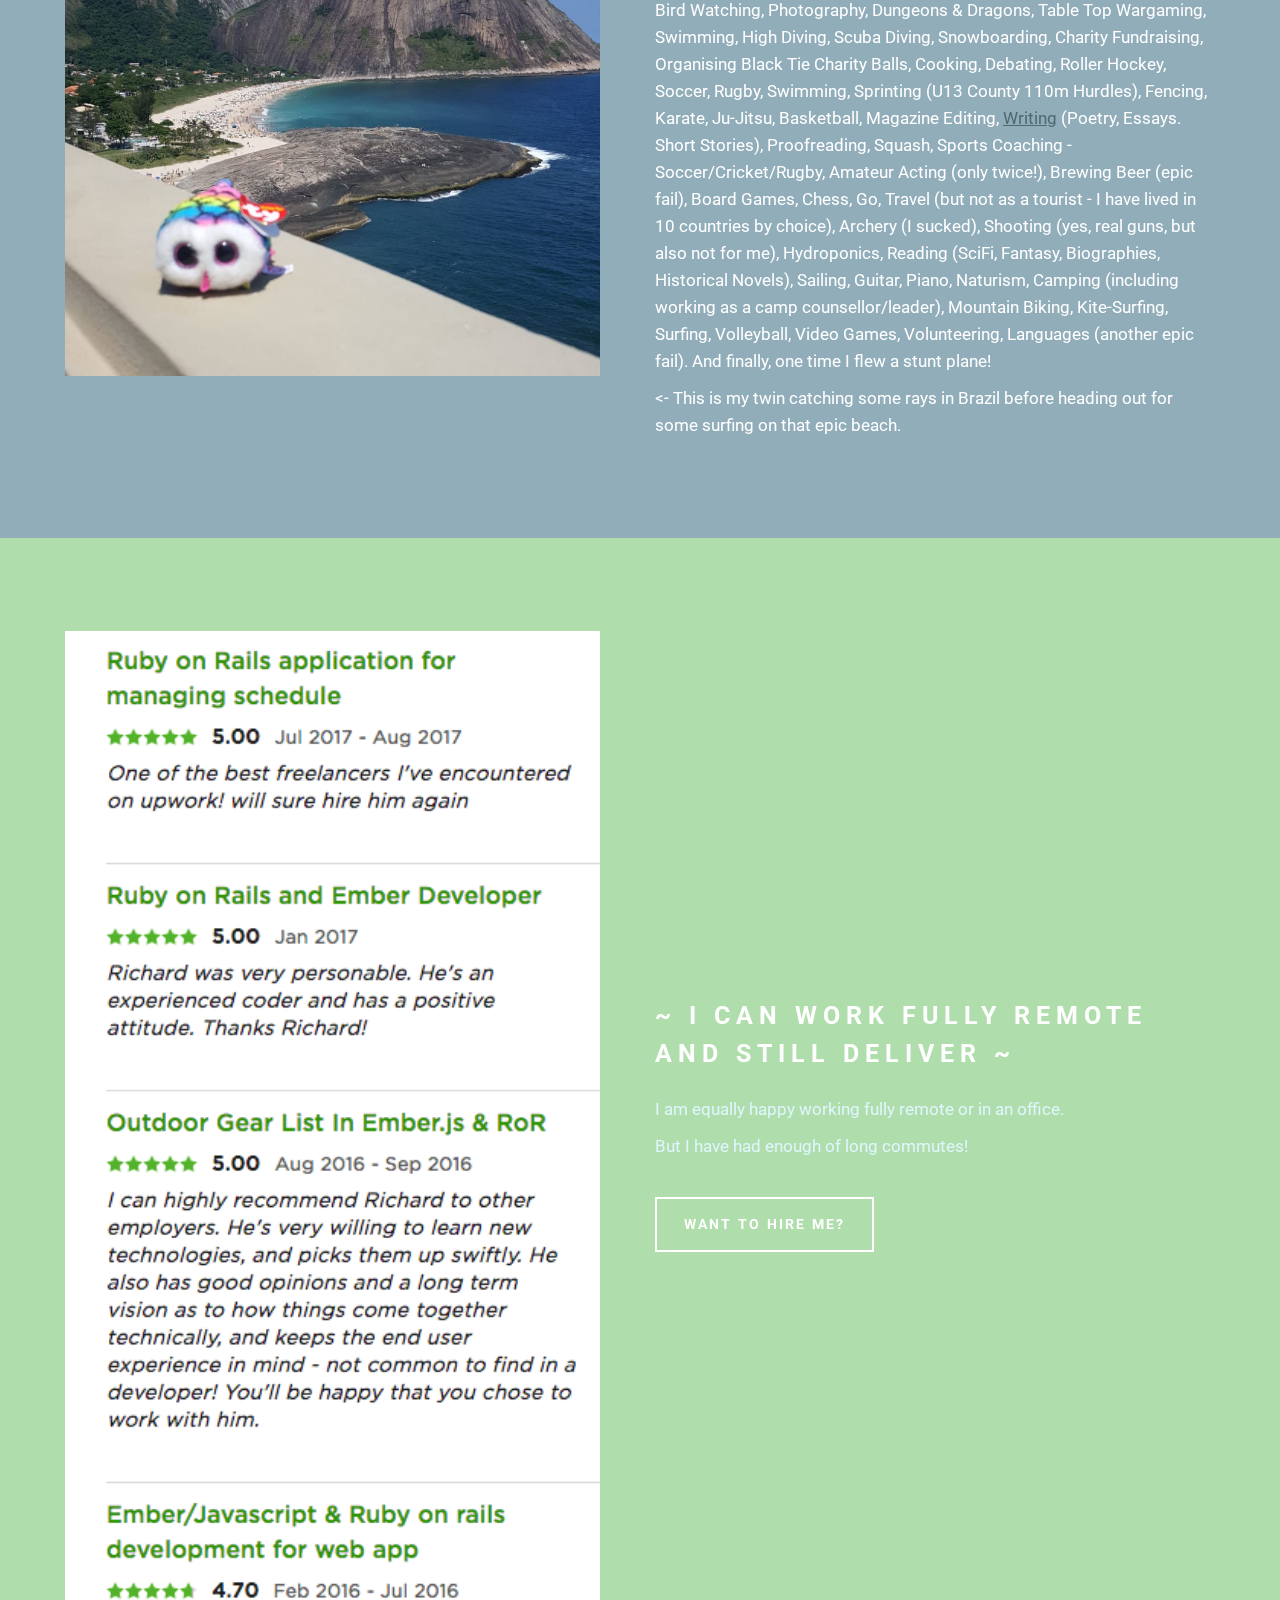
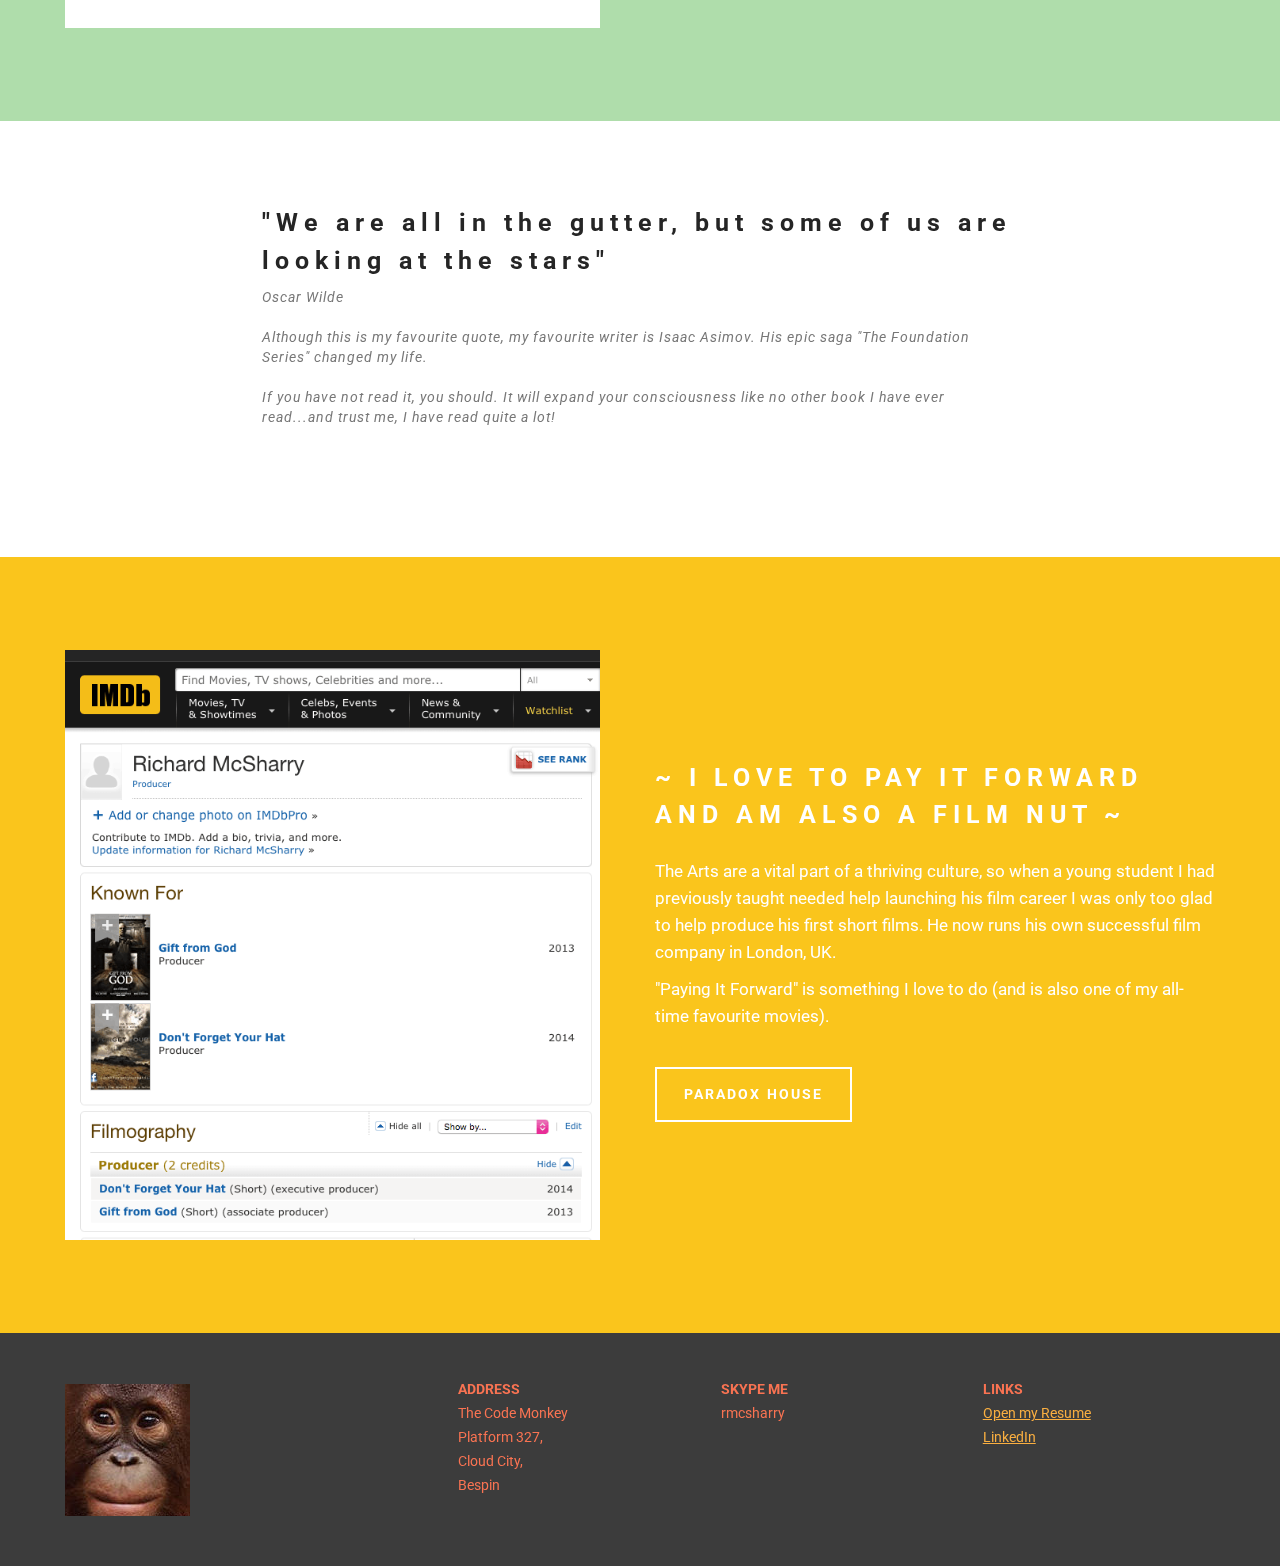
==== commit 520948bc: "add typescript" ====
--- a/index.html
+++ b/index.html
@@ -207,12 +207,12 @@
                 
                 <div class="mbr-section__container mbr-section__container--middle">
                     <div class="mbr-header mbr-header--reduce mbr-header--center mbr-header--wysiwyg">
-                        <h3 class="mbr-header__text">ANGULAR</h3>
-                    </div>
-                </div>
-                <div class="mbr-section__container mbr-section__container--last" style="padding-bottom: 93px;">
-                    <div class="mbr-article mbr-article--wysiwyg">
-                        <p>I used Angular 1.x in a large SaaS project a few years ago and in 2016 embraced Angular 2+. Since then I have been the sole designer and developer on 2 SaaS web apps using Angular.</p>
+                        <h3 class="mbr-header__text">Typescript</h3>
+                    </div>
+                </div>
+                <div class="mbr-section__container mbr-section__container--last" style="padding-bottom: 93px;">
+                    <div class="mbr-article mbr-article--wysiwyg">
+                        <p>I embraced Angular 2+ the day it launched and so learned Typescript before most. Since then I have used it in React, NodeJS, Firebase, NextJs, Remix ... the list goes on!</p>
                     </div>
                 </div>
                 
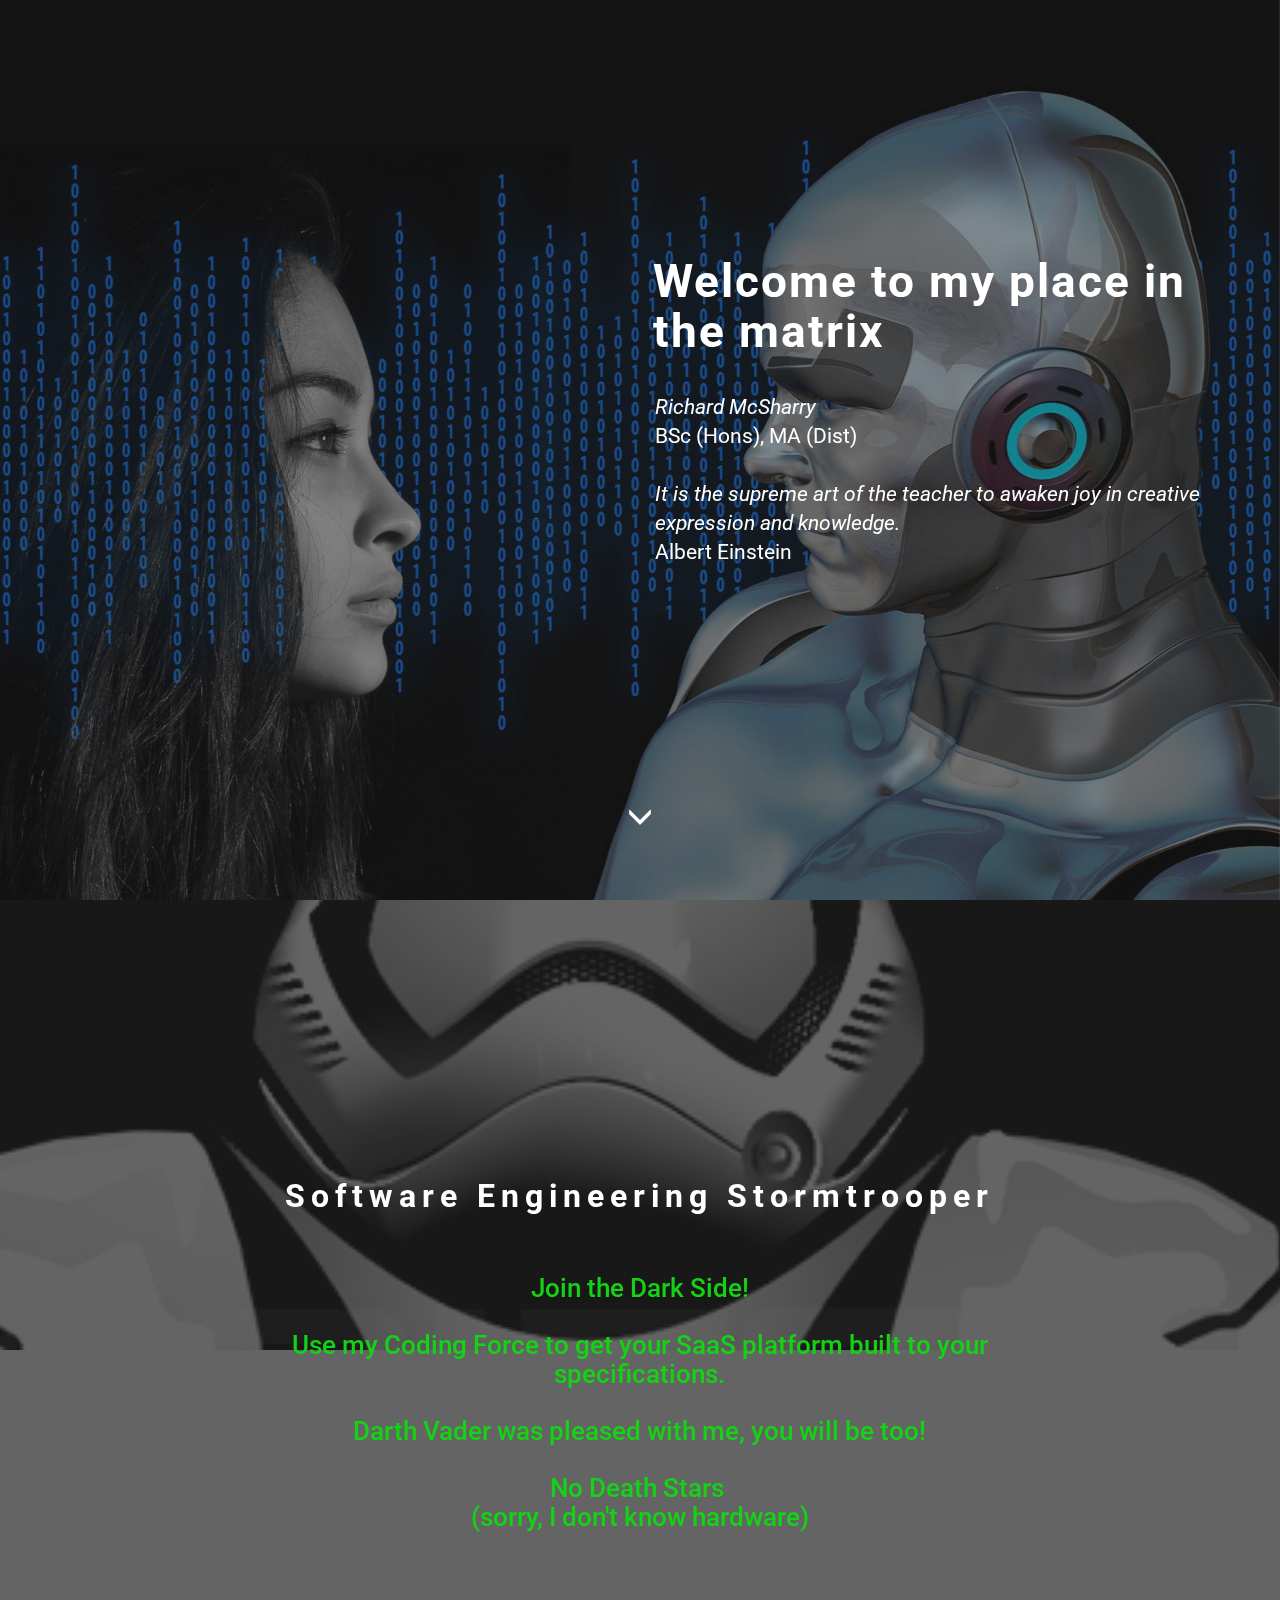
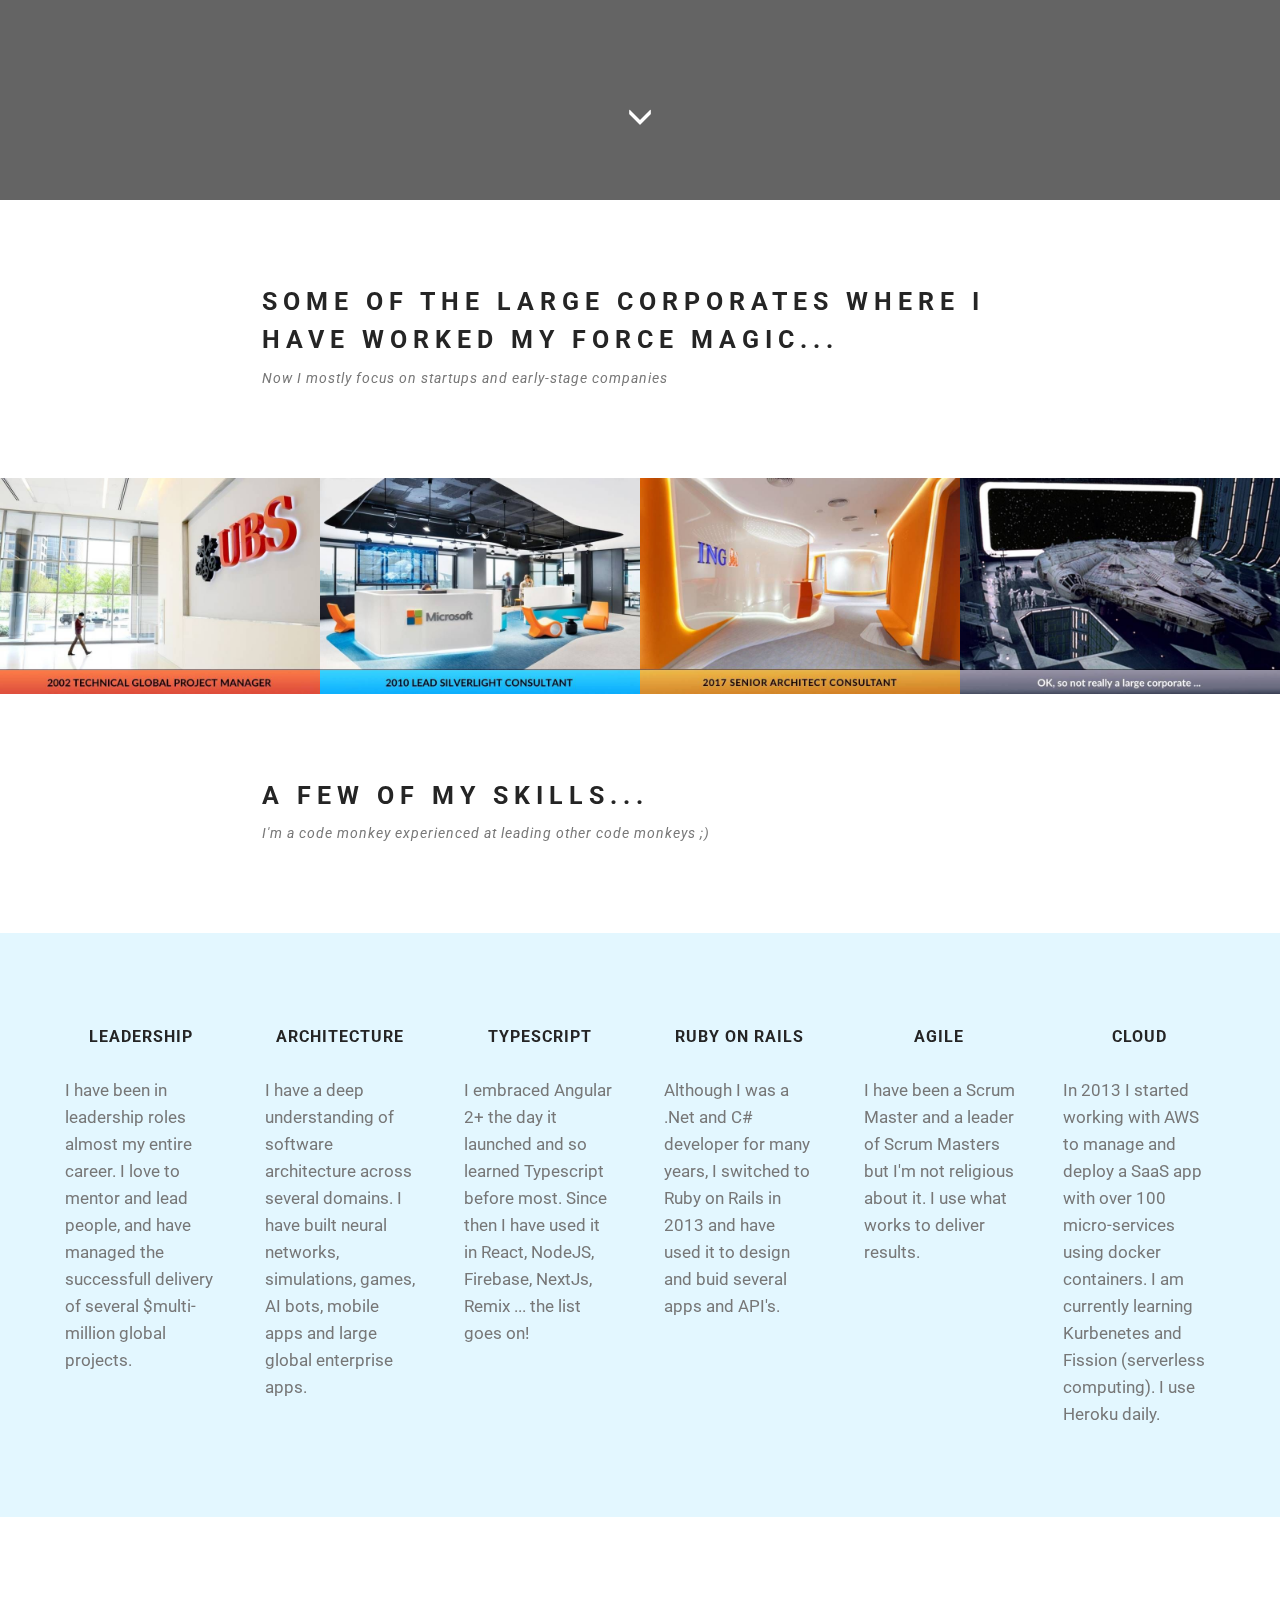
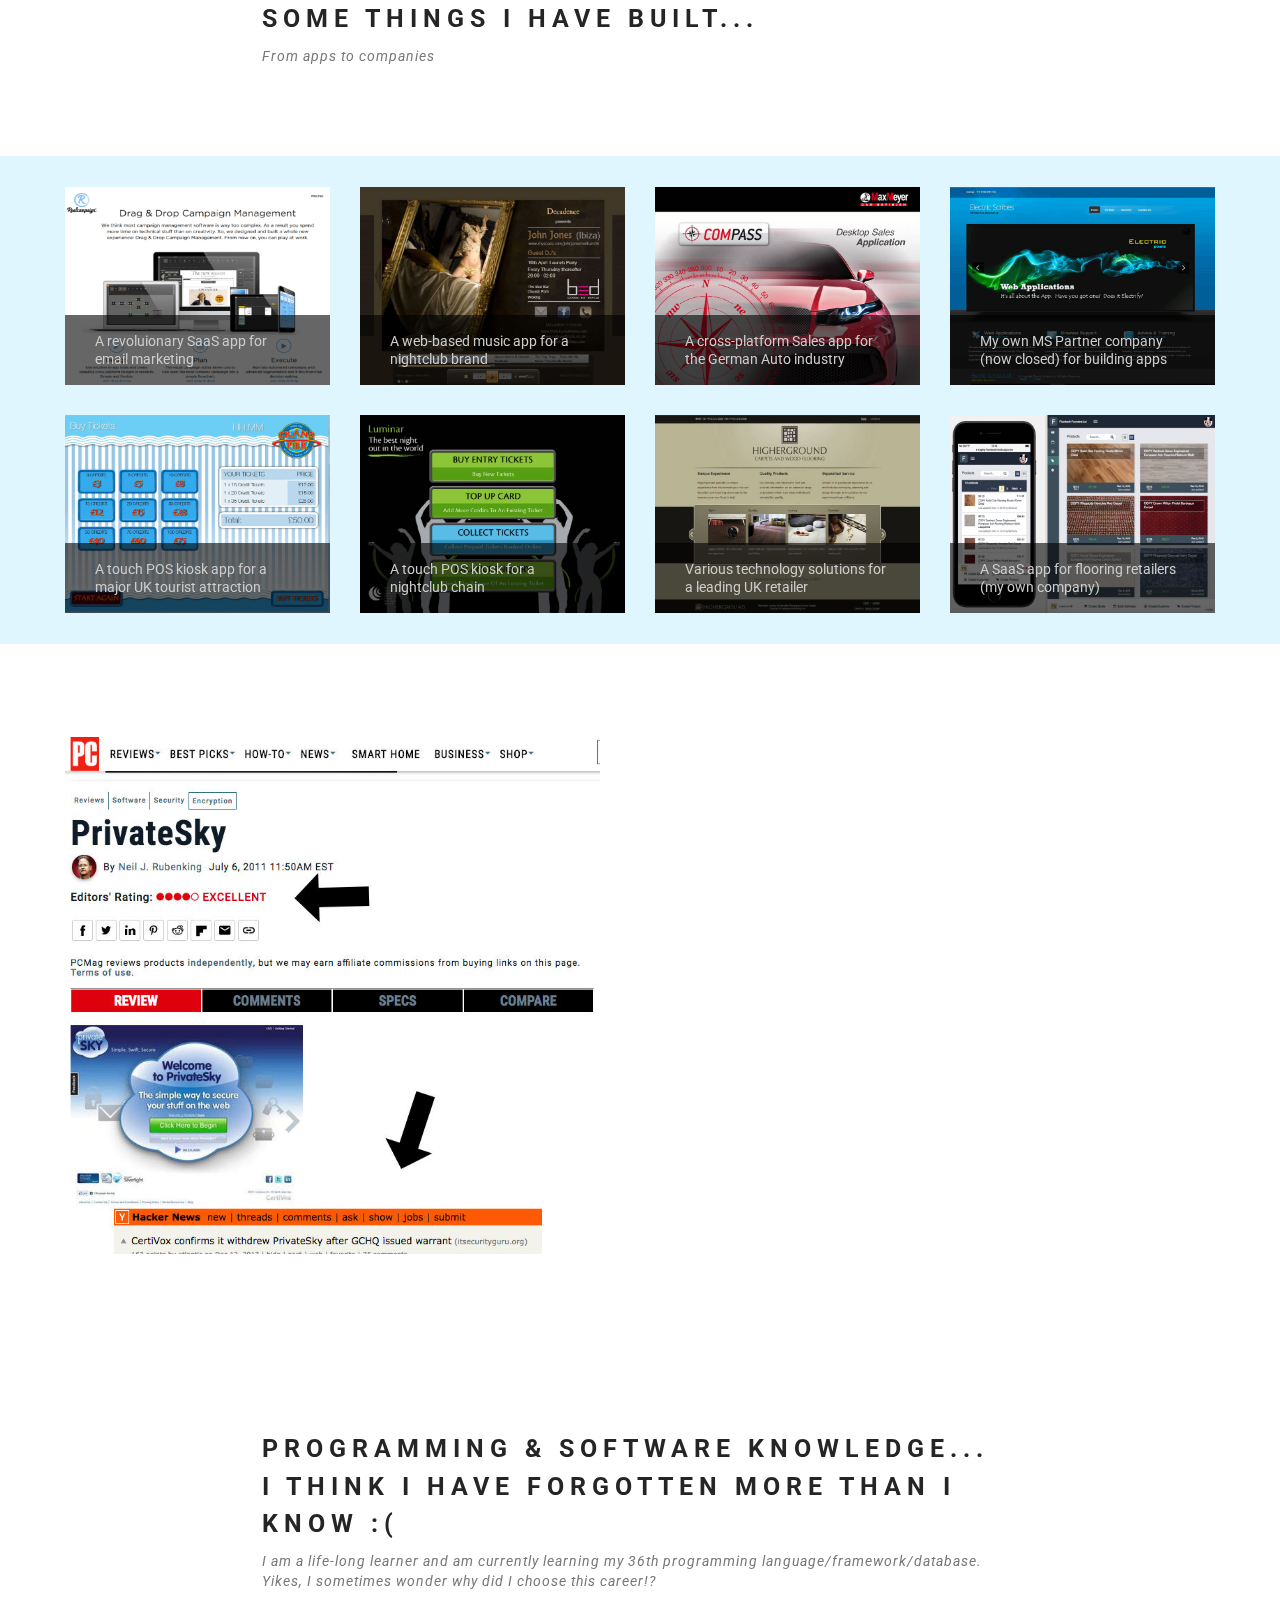
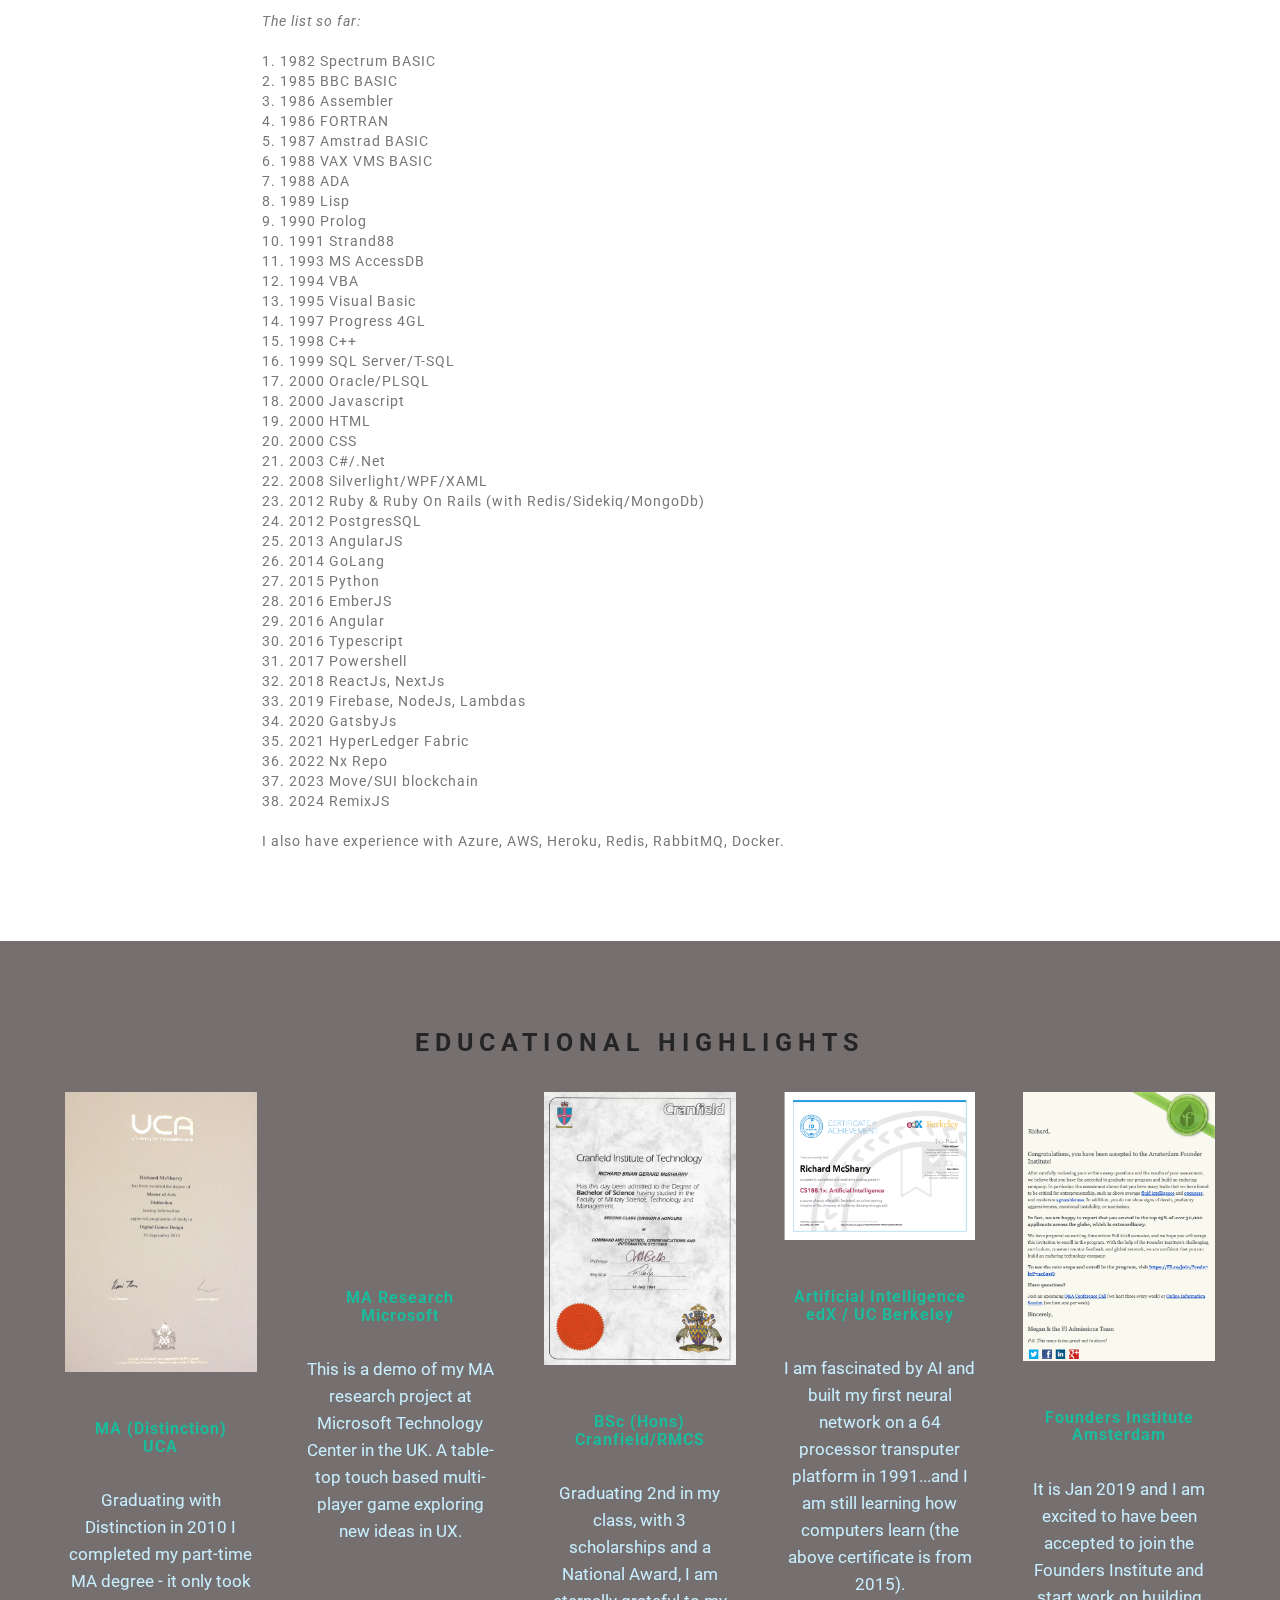
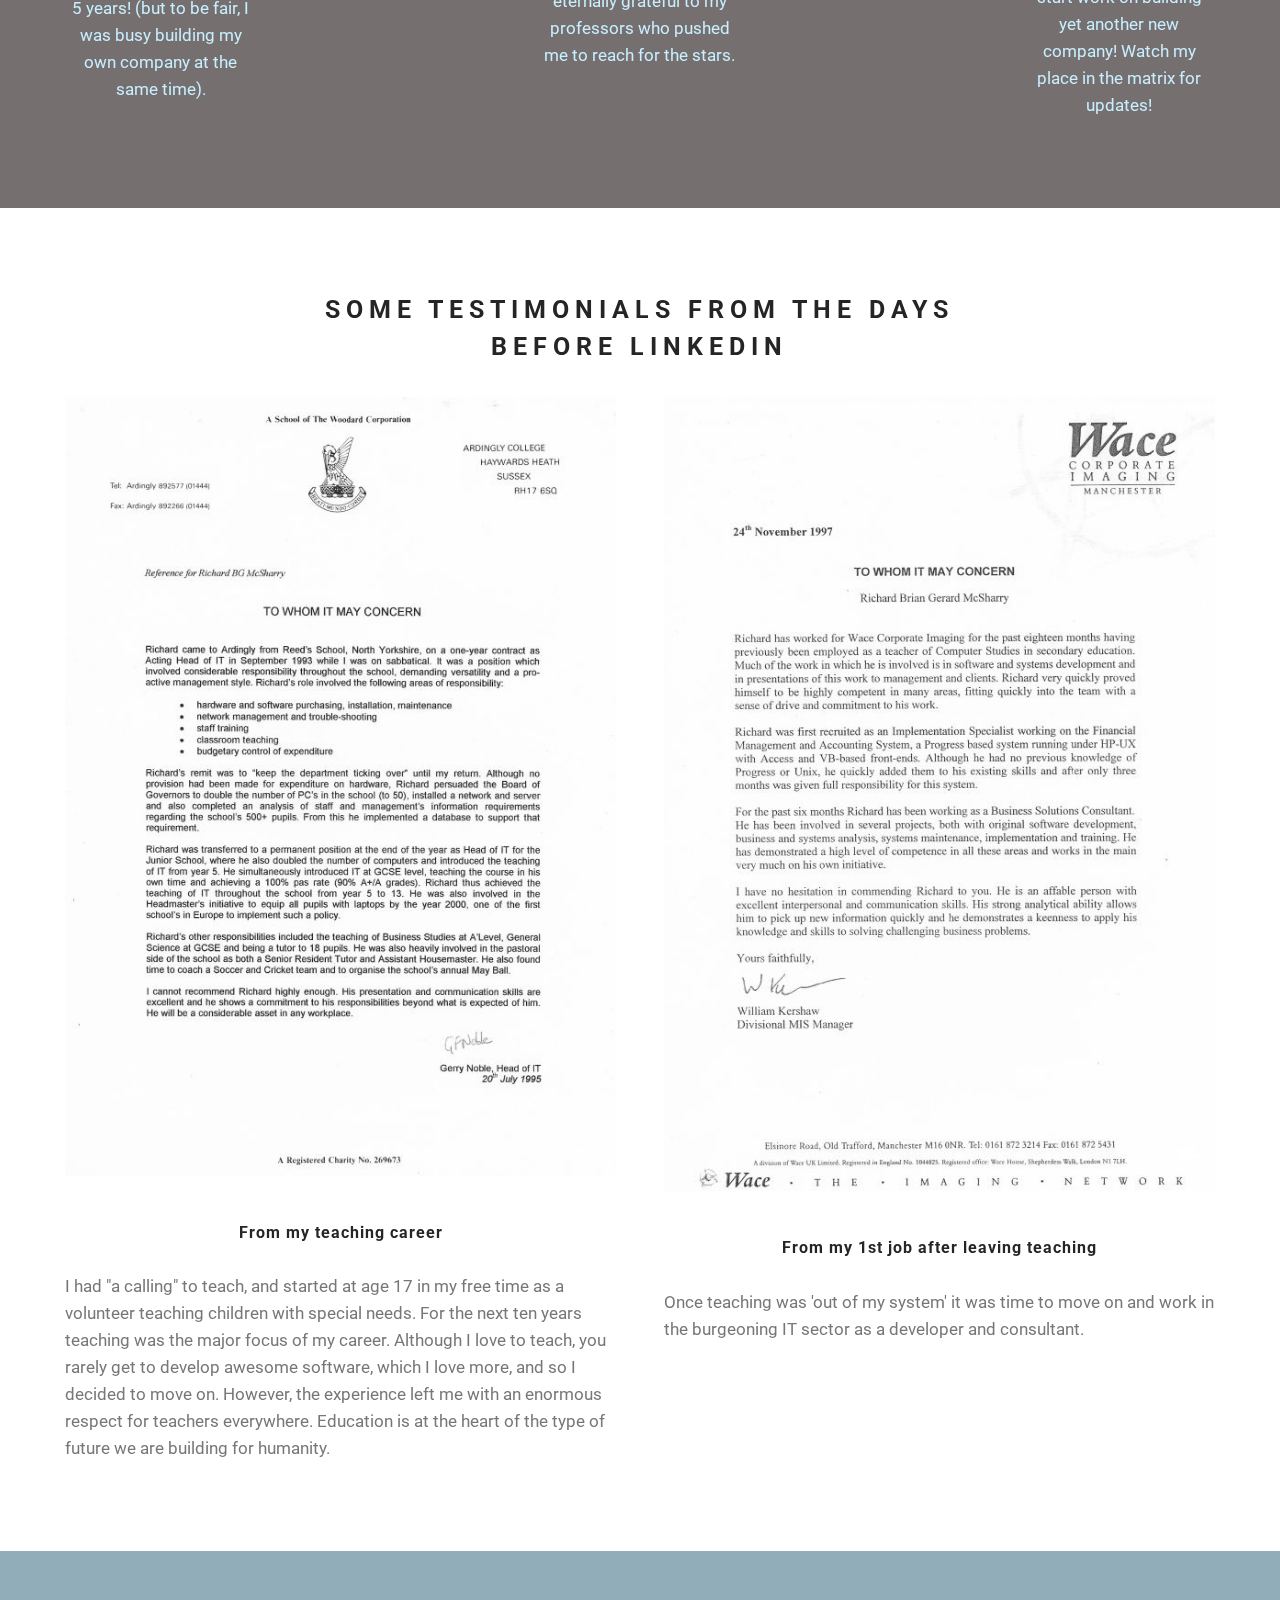
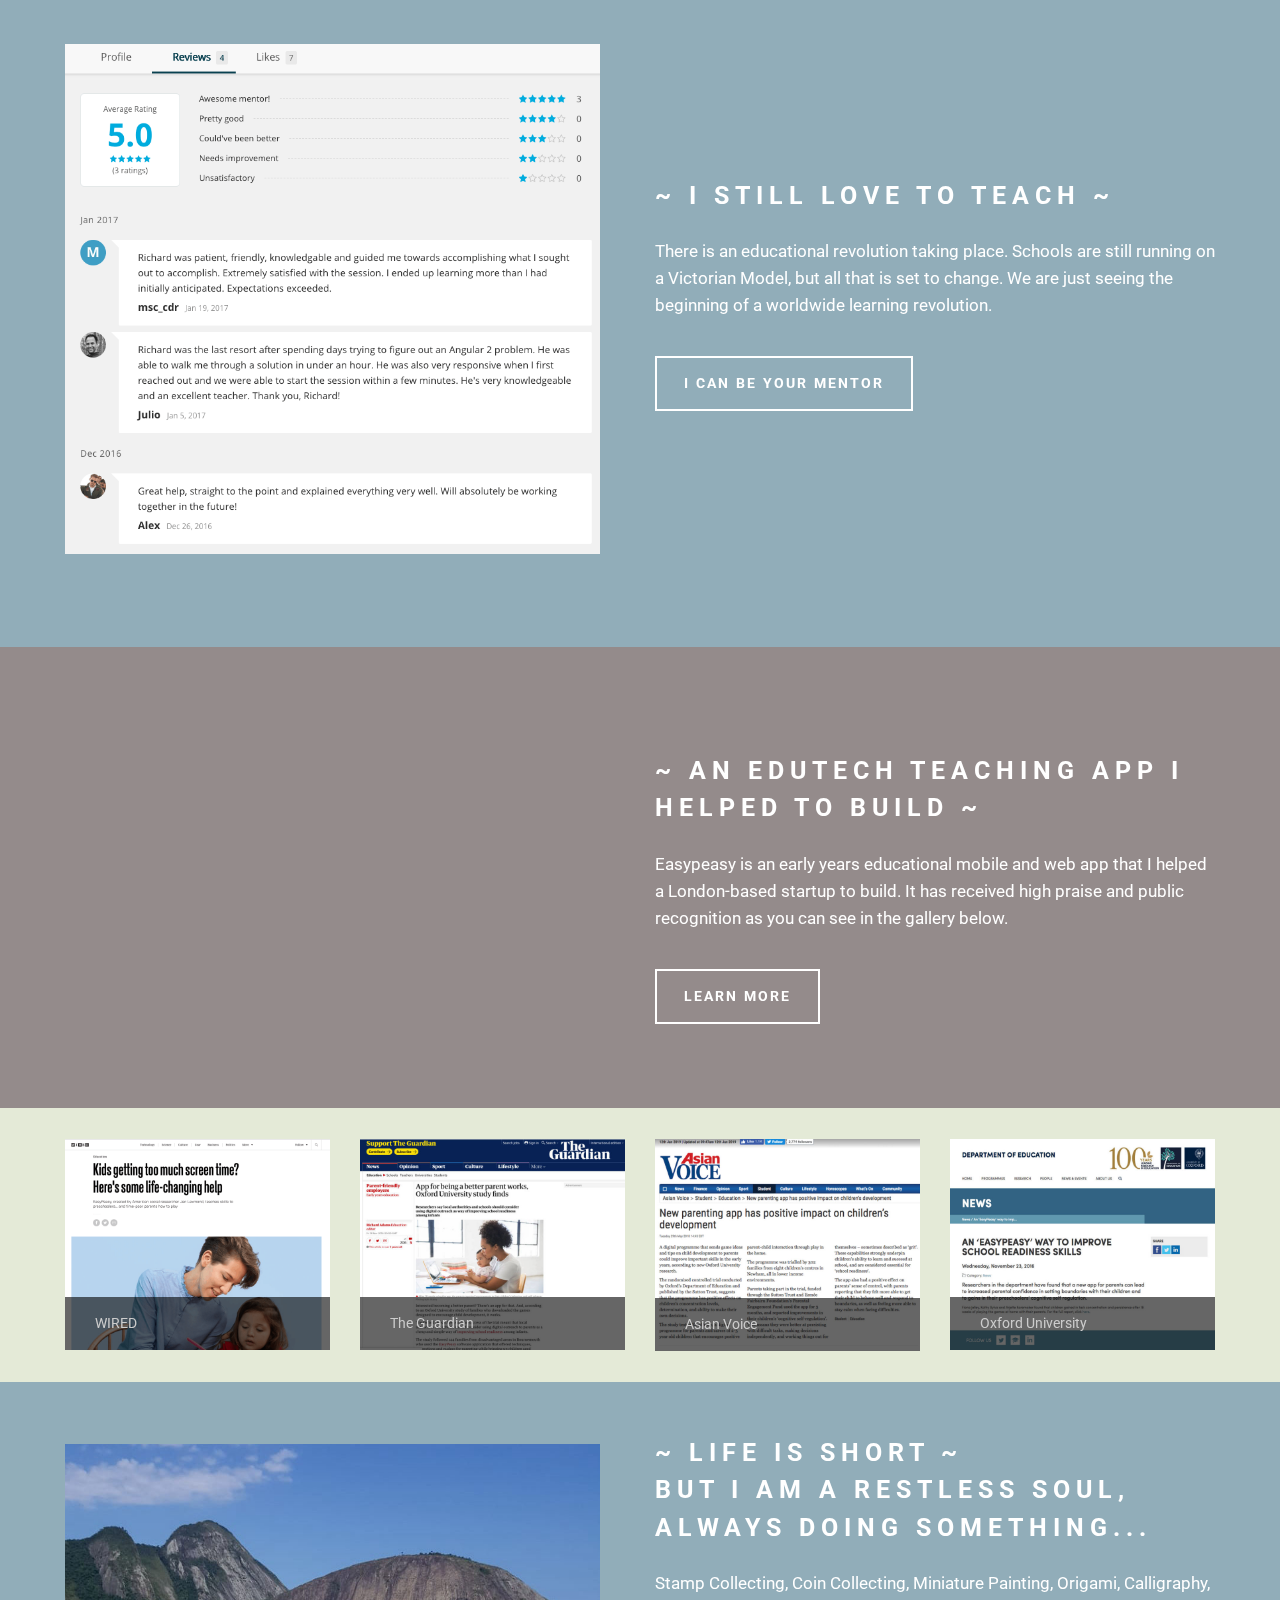
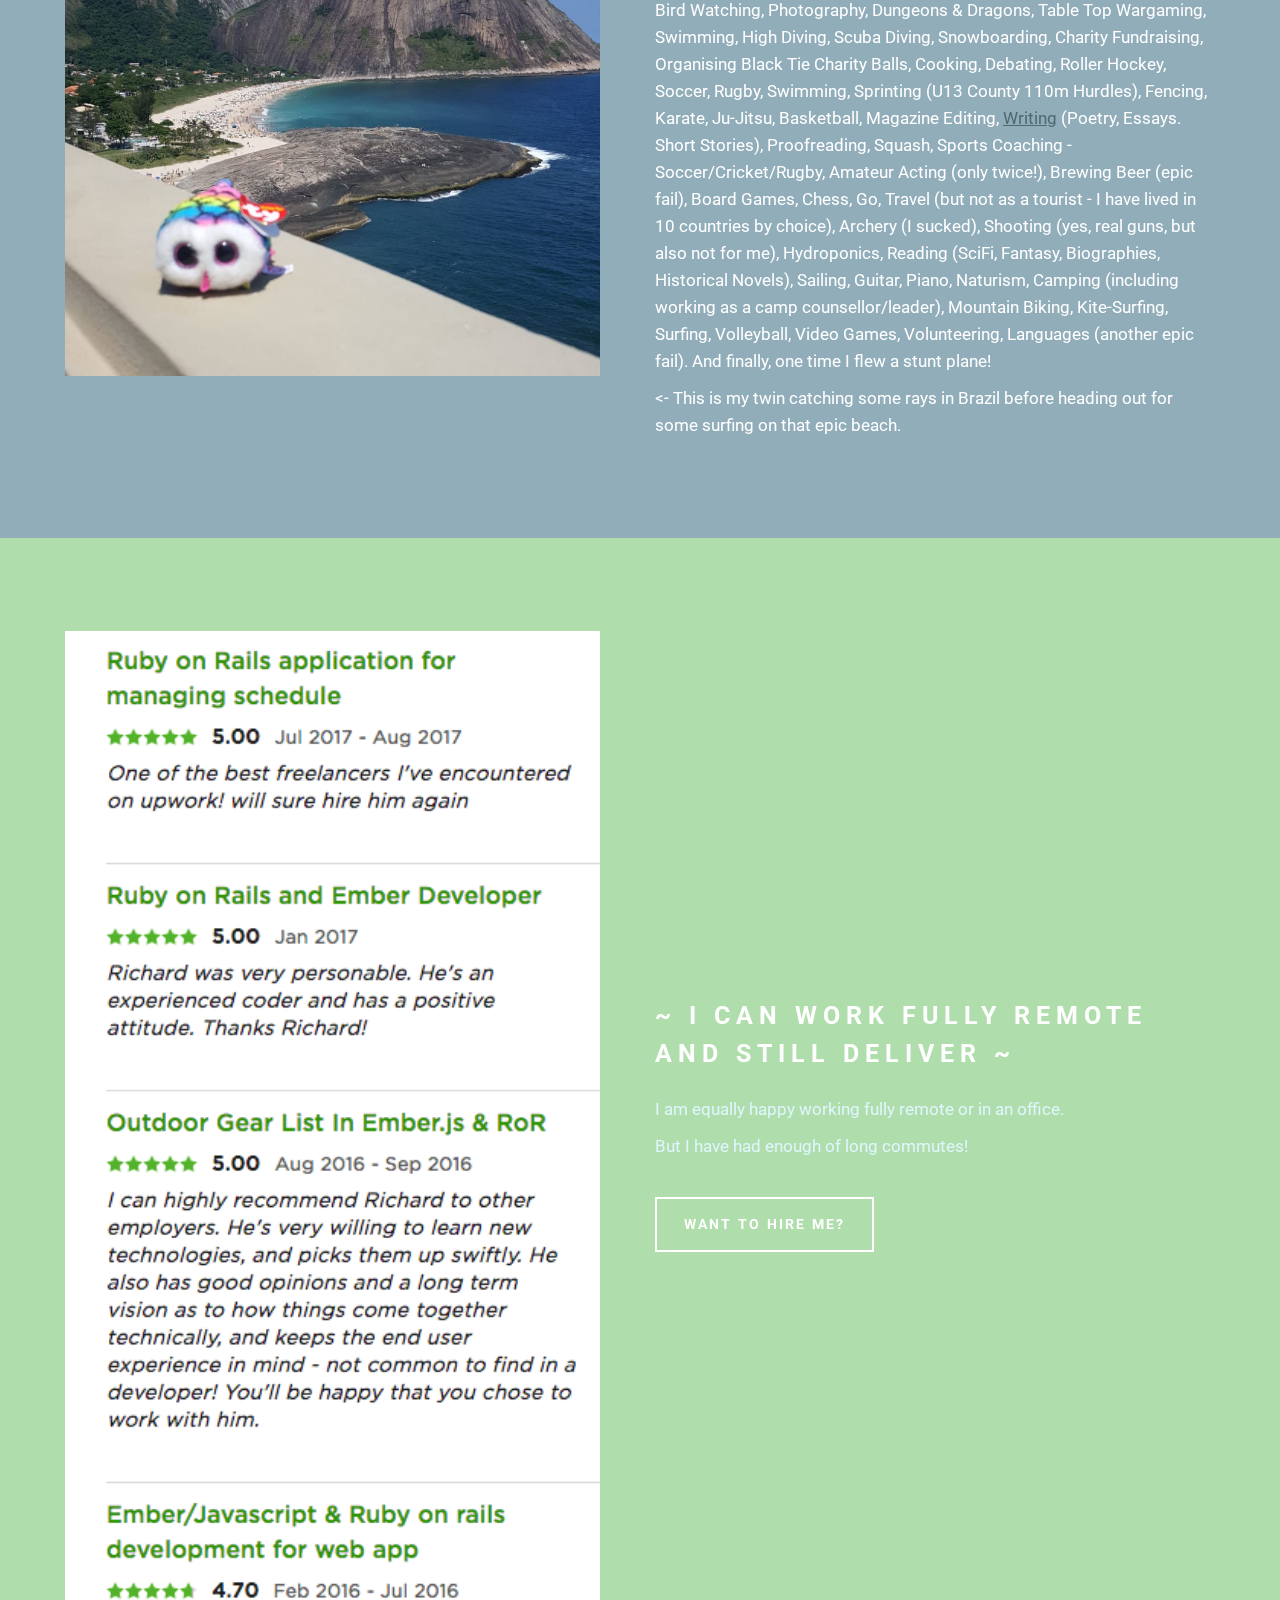
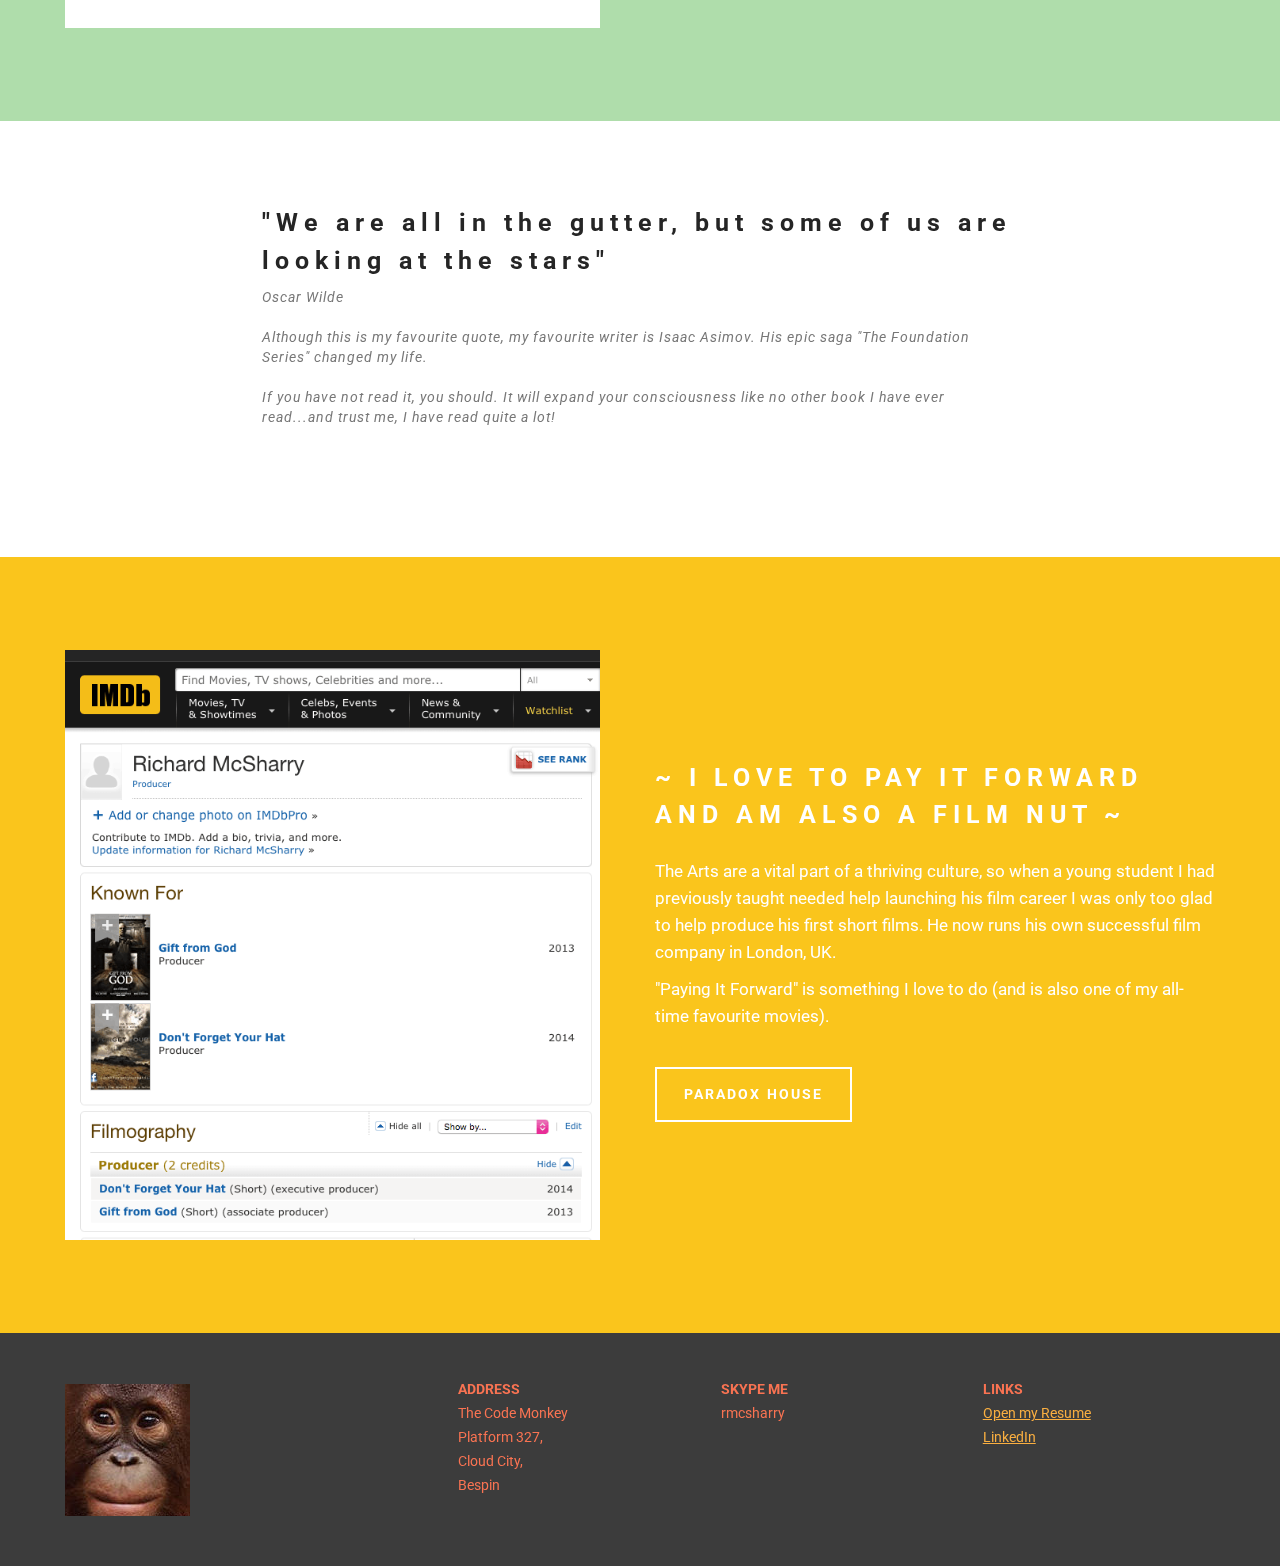
==== commit 0416cd8b: "fix caps" ====
--- a/index.html
+++ b/index.html
@@ -207,7 +207,7 @@
                 
                 <div class="mbr-section__container mbr-section__container--middle">
                     <div class="mbr-header mbr-header--reduce mbr-header--center mbr-header--wysiwyg">
-                        <h3 class="mbr-header__text">Typescript</h3>
+                        <h3 class="mbr-header__text">TYPESCRIPT</h3>
                     </div>
                 </div>
                 <div class="mbr-section__container mbr-section__container--last" style="padding-bottom: 93px;">
